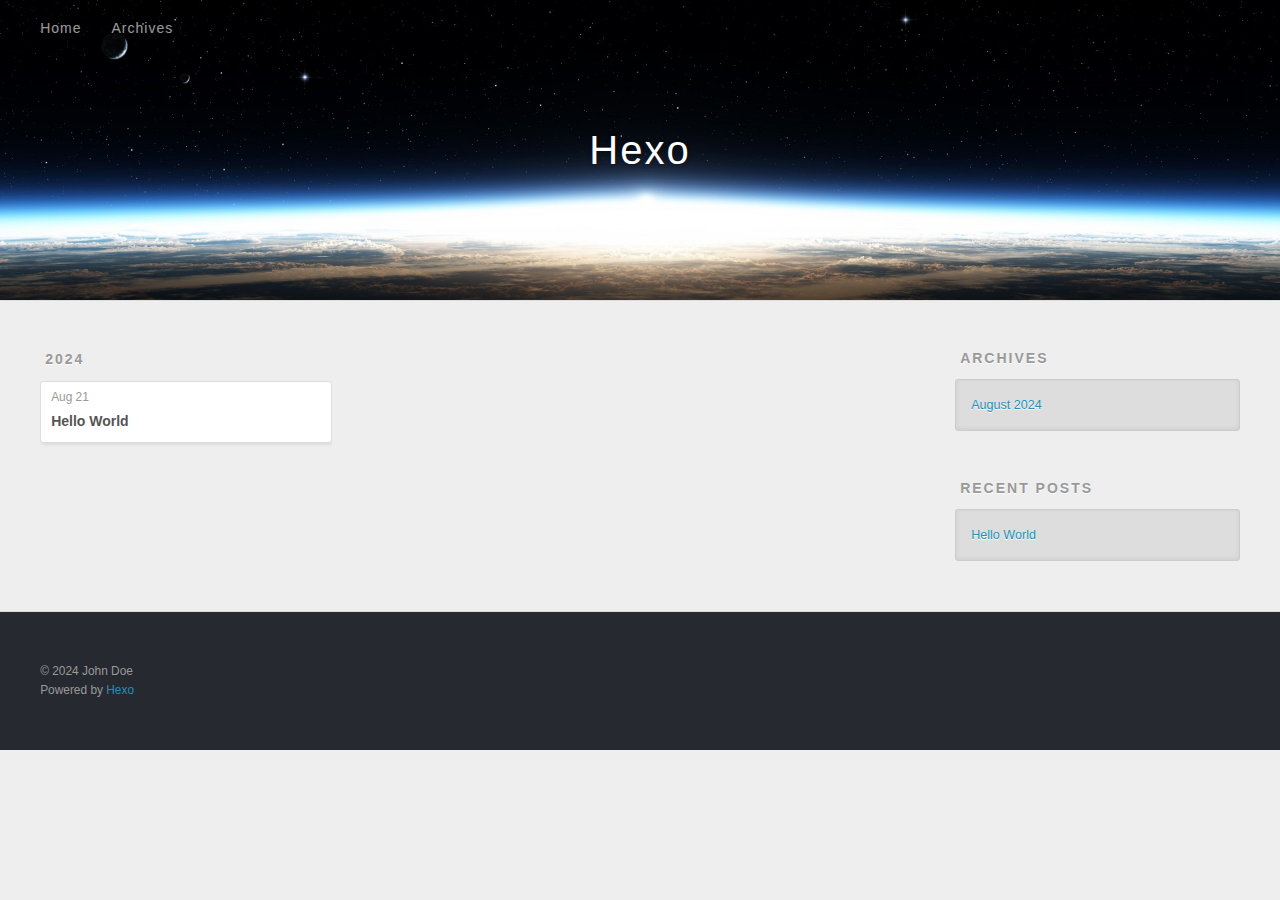
==== archives/index.html @ 14be19d2 "Site updated: 2024-08-21 21:22:57" ====
<!DOCTYPE html>
<html>
<head>
  <meta charset="utf-8">
  
  
  <title>Archives | Hexo</title>
  <meta name="viewport" content="width=device-width, initial-scale=1, shrink-to-fit=no">
  <meta property="og:type" content="website">
<meta property="og:title" content="Hexo">
<meta property="og:url" content="http://example.com/archives/index.html">
<meta property="og:site_name" content="Hexo">
<meta property="og:locale" content="en_US">
<meta property="article:author" content="John Doe">
<meta name="twitter:card" content="summary">
  
    <link rel="alternate" href="/atom.xml" title="Hexo" type="application/atom+xml">
  
  
    <link rel="shortcut icon" href="/favicon.png">
  
  
  
<link rel="stylesheet" href="/css/style.css">

  
    
<link rel="stylesheet" href="/fancybox/jquery.fancybox.min.css">

  
  
<meta name="generator" content="Hexo 7.3.0"></head>

<body>
  <div id="container">
    <div id="wrap">
      <header id="header">
  <div id="banner"></div>
  <div id="header-outer" class="outer">
    <div id="header-title" class="inner">
      <h1 id="logo-wrap">
        <a href="/" id="logo">Hexo</a>
      </h1>
      
    </div>
    <div id="header-inner" class="inner">
      <nav id="main-nav">
        <a id="main-nav-toggle" class="nav-icon"><span class="fa fa-bars"></span></a>
        
          <a class="main-nav-link" href="/">Home</a>
        
          <a class="main-nav-link" href="/archives">Archives</a>
        
      </nav>
      <nav id="sub-nav">
        
        
          <a class="nav-icon" href="/atom.xml" title="RSS Feed"><span class="fa fa-rss"></span></a>
        
        <a class="nav-icon nav-search-btn" title="Search"><span class="fa fa-search"></span></a>
      </nav>
      <div id="search-form-wrap">
        <form action="//google.com/search" method="get" accept-charset="UTF-8" class="search-form"><input type="search" name="q" class="search-form-input" placeholder="Search"><button type="submit" class="search-form-submit">&#xF002;</button><input type="hidden" name="sitesearch" value="http://example.com"></form>
      </div>
    </div>
  </div>
</header>

      <div class="outer">
        <section id="main">
  
  
    
    
      
      
      <section class="archives-wrap">
        <div class="archive-year-wrap">
          <a href="/archives/2024" class="archive-year">2024</a>
        </div>
        <div class="archives">
    
    <article class="archive-article archive-type-post">
  <div class="archive-article-inner">
    <header class="archive-article-header">
      <a href="/2024/08/21/hello-world/" class="archive-article-date">
  <time class="dt-published" datetime="2024-08-21T10:45:31.992Z" itemprop="datePublished">Aug 21</time>
</a>
      
  
    <h1 itemprop="name">
      <a class="archive-article-title" href="/2024/08/21/hello-world/">Hello World</a>
    </h1>
  

    </header>
  </div>
</article>
  
  
    </div></section>
  


</section>
        
          <aside id="sidebar">
  
    

  
    

  
    
  
    
  <div class="widget-wrap">
    <h3 class="widget-title">Archives</h3>
    <div class="widget">
      <ul class="archive-list"><li class="archive-list-item"><a class="archive-list-link" href="/archives/2024/08/">August 2024</a></li></ul>
    </div>
  </div>


  
    
  <div class="widget-wrap">
    <h3 class="widget-title">Recent Posts</h3>
    <div class="widget">
      <ul>
        
          <li>
            <a href="/2024/08/21/hello-world/">Hello World</a>
          </li>
        
      </ul>
    </div>
  </div>

  
</aside>
        
      </div>
      <footer id="footer">
  
  <div class="outer">
    <div id="footer-info" class="inner">
      
      &copy; 2024 John Doe<br>
      Powered by <a href="https://hexo.io/" target="_blank">Hexo</a>
    </div>
  </div>
</footer>

    </div>
    <nav id="mobile-nav">
  
    <a href="/" class="mobile-nav-link">Home</a>
  
    <a href="/archives" class="mobile-nav-link">Archives</a>
  
</nav>
    


<script src="/js/jquery-3.6.4.min.js"></script>



  
<script src="/fancybox/jquery.fancybox.min.js"></script>




<script src="/js/script.js"></script>





  </div>
</body>
</html>
---- css/style.css ----
body {
  width: 100%;
}
body:before,
body:after {
  content: "";
  display: table;
}
body:after {
  clear: both;
}
html,
body,
div,
span,
applet,
object,
iframe,
h1,
h2,
h3,
h4,
h5,
h6,
p,
blockquote,
pre,
a,
abbr,
acronym,
address,
big,
cite,
code,
del,
dfn,
em,
img,
ins,
kbd,
q,
s,
samp,
small,
strike,
strong,
sub,
sup,
tt,
var,
dl,
dt,
dd,
ol,
ul,
li,
fieldset,
form,
label,
legend,
table,
caption,
tbody,
tfoot,
thead,
tr,
th,
td {
  margin: 0;
  padding: 0;
  border: 0;
  outline: 0;
  font-weight: inherit;
  font-style: inherit;
  font-family: inherit;
  font-size: 100%;
  vertical-align: baseline;
}
body {
  line-height: 1;
  color: #000;
  background: #fff;
}
ol,
ul {
  list-style: none;
}
table {
  border-collapse: separate;
  border-spacing: 0;
  vertical-align: middle;
}
caption,
th,
td {
  text-align: left;
  font-weight: normal;
  vertical-align: middle;
}
a img {
  border: none;
}
input,
button {
  margin: 0;
  padding: 0;
}
input::-moz-focus-inner,
button::-moz-focus-inner {
  border: 0;
  padding: 0;
}
html,
body,
#container {
  height: 100%;
}
body {
  background: #eee;
  font: 14px -apple-system, BlinkMacSystemFont, "Segoe UI", "Roboto", "Oxygen", "Ubuntu", "Cantarell", "Fira Sans", "Droid Sans", "Helvetica Neue", sans-serif;
  -webkit-text-size-adjust: 100%;
}
.outer {
  max-width: 1220px;
  margin: 0 auto;
  padding: 0 20px;
}
.outer:before,
.outer:after {
  content: "";
  display: table;
}
.outer:after {
  clear: both;
}
.inner {
  display: inline;
  float: left;
  width: 98.33333333333333%;
  margin: 0 0.833333333333333%;
}
.left,
.alignleft {
  float: left;
}
.right,
.alignright {
  float: right;
}
.clear {
  clear: both;
}
#container {
  position: relative;
}
.mobile-nav-on {
  overflow: hidden;
}
#wrap {
  height: 100%;
  width: 100%;
  position: absolute;
  top: 0;
  left: 0;
  -webkit-transition: 0.2s ease-out;
  -moz-transition: 0.2s ease-out;
  -ms-transition: 0.2s ease-out;
  transition: 0.2s ease-out;
  z-index: 1;
  background: #eee;
}
.mobile-nav-on #wrap {
  left: 280px;
}
@media screen and (min-width: 768px) {
  #main {
    display: inline;
    float: left;
    width: 73.33333333333333%;
    margin: 0 0.833333333333333%;
  }
}
.article-date,
.article-category-link,
.archive-year,
.widget-title {
  text-decoration: none;
  text-transform: uppercase;
  letter-spacing: 2px;
  color: #999;
  margin-bottom: 1em;
  margin-left: 5px;
  line-height: 1em;
  text-shadow: 0 1px #fff;
  font-weight: bold;
}
.article-inner,
.archive-article-inner {
  background: #fff;
  -webkit-box-shadow: 1px 2px 3px #ddd;
  box-shadow: 1px 2px 3px #ddd;
  border: 1px solid #ddd;
  border-radius: 3px;
}
.article-entry h1,
.widget h1 {
  font-size: 2em;
}
.article-entry h2,
.widget h2 {
  font-size: 1.5em;
}
.article-entry h3,
.widget h3 {
  font-size: 1.3em;
}
.article-entry h4,
.widget h4 {
  font-size: 1.2em;
}
.article-entry h5,
.widget h5 {
  font-size: 1em;
}
.article-entry h6,
.widget h6 {
  font-size: 1em;
  color: #999;
}
.article-entry hr,
.widget hr {
  border: 1px dashed #ddd;
}
.article-entry strong,
.widget strong {
  font-weight: bold;
}
.article-entry em,
.widget em,
.article-entry cite,
.widget cite {
  font-style: italic;
}
.article-entry sup,
.widget sup,
.article-entry sub,
.widget sub {
  font-size: 0.75em;
  line-height: 0;
  position: relative;
  vertical-align: baseline;
}
.article-entry sup,
.widget sup {
  top: -0.5em;
}
.article-entry sub,
.widget sub {
  bottom: -0.2em;
}
.article-entry small,
.widget small {
  font-size: 0.85em;
}
.article-entry acronym,
.widget acronym,
.article-entry abbr,
.widget abbr {
  border-bottom: 1px dotted;
}
.article-entry ul,
.widget ul,
.article-entry ol,
.widget ol,
.article-entry dl,
.widget dl {
  margin: 0 20px;
  line-height: 1.6em;
}
.article-entry ul ul,
.widget ul ul,
.article-entry ol ul,
.widget ol ul,
.article-entry ul ol,
.widget ul ol,
.article-entry ol ol,
.widget ol ol {
  margin-top: 0;
  margin-bottom: 0;
}
.article-entry ul,
.widget ul {
  list-style: disc;
}
.article-entry ol,
.widget ol {
  list-style: decimal;
}
.article-entry dt,
.widget dt {
  font-weight: bold;
}
#header {
  height: 300px;
  position: relative;
  border-bottom: 1px solid #ddd;
}
#header:before,
#header:after {
  content: "";
  position: absolute;
  left: 0;
  right: 0;
  height: 40px;
}
#header:before {
  top: 0;
  background: -webkit-linear-gradient(rgba(0,0,0,0.2), transparent);
  background: -moz-linear-gradient(rgba(0,0,0,0.2), transparent);
  background: -ms-linear-gradient(rgba(0,0,0,0.2), transparent);
  background: linear-gradient(rgba(0,0,0,0.2), transparent);
}
#header:after {
  bottom: 0;
  background: -webkit-linear-gradient(transparent, rgba(0,0,0,0.2));
  background: -moz-linear-gradient(transparent, rgba(0,0,0,0.2));
  background: -ms-linear-gradient(transparent, rgba(0,0,0,0.2));
  background: linear-gradient(transparent, rgba(0,0,0,0.2));
}
#header-outer {
  height: 100%;
  position: relative;
}
#header-inner {
  position: relative;
  overflow: hidden;
}
#banner {
  position: absolute;
  top: 0;
  left: 0;
  width: 100%;
  height: 100%;
  background: url("images/banner.jpg") center #000;
  background-size: cover;
  z-index: -1;
}
#header-title {
  text-align: center;
  height: 40px;
  position: absolute;
  top: 50%;
  left: 0;
  margin-top: -20px;
}
#logo,
#subtitle {
  text-decoration: none;
  color: #fff;
  font-weight: 300;
  text-shadow: 0 1px 4px rgba(0,0,0,0.3);
}
#logo {
  font-size: 40px;
  line-height: 40px;
  letter-spacing: 2px;
}
#subtitle {
  font-size: 16px;
  line-height: 16px;
  letter-spacing: 1px;
}
#subtitle-wrap {
  margin-top: 16px;
}
#main-nav {
  float: left;
  margin-left: -15px;
}
.nav-icon,
.main-nav-link {
  float: left;
  color: #fff;
  opacity: 0.6;
  text-decoration: none;
  text-shadow: 0 1px rgba(0,0,0,0.2);
  -webkit-transition: opacity 0.2s;
  -moz-transition: opacity 0.2s;
  -ms-transition: opacity 0.2s;
  transition: opacity 0.2s;
  display: block;
  padding: 20px 15px;
}
.nav-icon:hover,
.main-nav-link:hover {
  opacity: 1;
}
.nav-icon {
  text-align: center;
  font-size: 14px;
  width: 14px;
  height: 14px;
  padding: 20px 15px;
  position: relative;
  cursor: pointer;
}
.main-nav-link {
  font-weight: 300;
  letter-spacing: 1px;
}
@media screen and (max-width: 479px) {
  .main-nav-link {
    display: none;
  }
}
#main-nav-toggle {
  display: none;
}
@media screen and (max-width: 479px) {
  #main-nav-toggle {
    display: block;
  }
}
#sub-nav {
  float: right;
  margin-right: -15px;
}
#search-form-wrap {
  position: absolute;
  top: 15px;
  width: 150px;
  height: 30px;
  right: -150px;
  opacity: 0;
  -webkit-transition: 0.2s ease-out;
  -moz-transition: 0.2s ease-out;
  -ms-transition: 0.2s ease-out;
  transition: 0.2s ease-out;
}
#search-form-wrap.on {
  opacity: 1;
  right: 0;
}
@media screen and (max-width: 479px) {
  #search-form-wrap {
    width: 100%;
    right: -100%;
  }
}
.search-form {
  position: absolute;
  top: 0;
  left: 0;
  right: 0;
  background: #fff;
  padding: 5px 15px;
  border-radius: 15px;
  -webkit-box-shadow: 0 0 10px rgba(0,0,0,0.3);
  box-shadow: 0 0 10px rgba(0,0,0,0.3);
}
.search-form-input {
  border: none;
  background: none;
  color: #555;
  width: 100%;
  font: 13px -apple-system, BlinkMacSystemFont, "Segoe UI", "Roboto", "Oxygen", "Ubuntu", "Cantarell", "Fira Sans", "Droid Sans", "Helvetica Neue", sans-serif;
  outline: none;
}
.search-form-input::-webkit-search-results-decoration,
.search-form-input::-webkit-search-cancel-button {
  -webkit-appearance: none;
}
.search-form-submit {
  position: absolute;
  top: 50%;
  right: 10px;
  margin-top: -7px;
  font: 13px ForkAwesome;
  border: none;
  background: none;
  color: #bbb;
  cursor: pointer;
}
.search-form-submit:hover,
.search-form-submit:focus {
  color: #777;
}
.article {
  margin: 50px 0;
}
.article-inner {
  overflow: hidden;
}
.article-meta:before,
.article-meta:after {
  content: "";
  display: table;
}
.article-meta:after {
  clear: both;
}
.article-date {
  float: left;
}
.article-category {
  float: left;
  line-height: 1em;
  color: #ccc;
  text-shadow: 0 1px #fff;
  margin-left: 8px;
}
.article-category:before {
  content: "\2022";
}
.article-category-link {
  margin: 0 12px 1em;
}
.article-header {
  padding: 20px 20px 0;
}
.article-title {
  text-decoration: none;
  font-size: 2em;
  font-weight: bold;
  color: #555;
  line-height: 1.1em;
  -webkit-transition: color 0.2s;
  -moz-transition: color 0.2s;
  -ms-transition: color 0.2s;
  transition: color 0.2s;
}
a.article-title:hover {
  color: #258fb8;
}
.article-entry {
  color: #555;
  padding: 0 20px;
}
.article-entry:before,
.article-entry:after {
  content: "";
  display: table;
}
.article-entry:after {
  clear: both;
}
.article-entry p,
.article-entry table {
  line-height: 1.6em;
  margin: 1.6em 0;
}
.article-entry h1,
.article-entry h2,
.article-entry h3,
.article-entry h4,
.article-entry h5,
.article-entry h6 {
  font-weight: bold;
}
.article-entry h1,
.article-entry h2,
.article-entry h3,
.article-entry h4,
.article-entry h5,
.article-entry h6 {
  line-height: 1.1em;
  margin: 1.1em 0;
}
.article-entry a {
  color: #258fb8;
  text-decoration: none;
}
.article-entry a:hover {
  text-decoration: underline;
}
.article-entry ul,
.article-entry ol,
.article-entry dl {
  margin-top: 1.6em;
  margin-bottom: 1.6em;
}
.article-entry img,
.article-entry video {
  max-width: 100%;
  height: auto;
  display: block;
  margin: auto;
}
.article-entry iframe {
  border: none;
}
.article-entry table {
  width: 100%;
  border-collapse: collapse;
  border-spacing: 0;
}
.article-entry th {
  font-weight: bold;
  border-bottom: 3px solid #ddd;
  padding-bottom: 0.5em;
}
.article-entry td {
  border-bottom: 1px solid #ddd;
  padding: 10px 0;
}
.article-entry blockquote {
  font-family: Georgia, "Times New Roman", serif;
  margin: 1.6em 20px;
  text-align: center;
}
.article-entry blockquote footer {
  font-size: 14px;
  margin: 1.6em 0;
  font-family: -apple-system, BlinkMacSystemFont, "Segoe UI", "Roboto", "Oxygen", "Ubuntu", "Cantarell", "Fira Sans", "Droid Sans", "Helvetica Neue", sans-serif;
}
.article-entry blockquote footer cite:before {
  content: "—";
  padding: 0 0.5em;
}
.article-entry .pullquote {
  text-align: left;
  width: 45%;
  margin: 0;
}
.article-entry .pullquote.left {
  margin-left: 0.5em;
  margin-right: 1em;
}
.article-entry .pullquote.right {
  margin-right: 0.5em;
  margin-left: 1em;
}
.article-entry .caption {
  color: #999;
  display: block;
  font-size: 0.9em;
  margin-top: 0.5em;
  position: relative;
  text-align: center;
}
.article-entry .video-container {
  position: relative;
  padding-top: 56.25%;
  height: 0;
  overflow: hidden;
}
.article-entry .video-container iframe,
.article-entry .video-container object,
.article-entry .video-container embed {
  position: absolute;
  top: 0;
  left: 0;
  width: 100%;
  height: 100%;
  margin-top: 0;
}
.article-more-link a {
  display: inline-block;
  line-height: 1em;
  padding: 6px 15px;
  border-radius: 15px;
  background: #eee;
  color: #999;
  text-shadow: 0 1px #fff;
  text-decoration: none;
}
.article-more-link a:hover {
  background: #258fb8;
  color: #fff;
  text-decoration: none;
  text-shadow: 0 1px #1e7293;
}
.article-footer {
  font-size: 0.85em;
  line-height: 1.6em;
  border-top: 1px solid #ddd;
  padding-top: 1.6em;
  margin: 0 20px 20px;
}
.article-footer:before,
.article-footer:after {
  content: "";
  display: table;
}
.article-footer:after {
  clear: both;
}
.article-footer a {
  color: #999;
  text-decoration: none;
}
.article-footer a:hover {
  color: #555;
}
.article-tag-list-item {
  float: left;
  margin-right: 10px;
}
.article-tag-list-link:before {
  content: "#";
}
.article-comment-link {
  float: right;
}
.article-comment-link:before {
  padding-right: 8px;
}
.article-share-link {
  cursor: pointer;
  float: right;
  margin-left: 20px;
}
.article-share-link:before {
  padding-right: 6px;
}
#article-nav {
  position: relative;
}
#article-nav:before,
#article-nav:after {
  content: "";
  display: table;
}
#article-nav:after {
  clear: both;
}
@media screen and (min-width: 768px) {
  #article-nav {
    margin: 50px 0;
  }
  #article-nav:before {
    width: 8px;
    height: 8px;
    position: absolute;
    top: 50%;
    left: 50%;
    margin-top: -4px;
    margin-left: -4px;
    content: "";
    border-radius: 50%;
    background: #ddd;
    -webkit-box-shadow: 0 1px 2px #fff;
    box-shadow: 0 1px 2px #fff;
  }
}
.article-nav-link-wrap {
  text-decoration: none;
  text-shadow: 0 1px #fff;
  color: #999;
  -webkit-box-sizing: border-box;
  -moz-box-sizing: border-box;
  box-sizing: border-box;
  margin-top: 50px;
  text-align: center;
  display: block;
}
.article-nav-link-wrap:hover {
  color: #555;
}
@media screen and (min-width: 768px) {
  .article-nav-link-wrap {
    width: 50%;
    margin-top: 0;
  }
}
@media screen and (min-width: 768px) {
  #article-nav-newer {
    float: left;
    text-align: right;
    padding-right: 20px;
  }
}
@media screen and (min-width: 768px) {
  #article-nav-older {
    float: right;
    text-align: left;
    padding-left: 20px;
  }
}
.article-nav-caption {
  text-transform: uppercase;
  letter-spacing: 2px;
  color: #ddd;
  line-height: 1em;
  font-weight: bold;
}
#article-nav-newer .article-nav-caption {
  margin-right: -2px;
}
.article-nav-title {
  font-size: 0.85em;
  line-height: 1.6em;
  margin-top: 0.5em;
}
.article-share-box {
  position: absolute;
  display: none;
  background: #fff;
  -webkit-box-shadow: 1px 2px 10px rgba(0,0,0,0.2);
  box-shadow: 1px 2px 10px rgba(0,0,0,0.2);
  border-radius: 3px;
  margin-left: -145px;
  overflow: hidden;
  z-index: 1;
}
.article-share-box.on {
  display: block;
}
.article-share-input {
  width: 100%;
  background: none;
  -webkit-box-sizing: border-box;
  -moz-box-sizing: border-box;
  box-sizing: border-box;
  font: 14px -apple-system, BlinkMacSystemFont, "Segoe UI", "Roboto", "Oxygen", "Ubuntu", "Cantarell", "Fira Sans", "Droid Sans", "Helvetica Neue", sans-serif;
  padding: 0 15px;
  color: #555;
  outline: none;
  border: 1px solid #ddd;
  border-radius: 3px 3px 0 0;
  height: 36px;
  line-height: 36px;
}
.article-share-links {
  background: #eee;
}
.article-share-links:before,
.article-share-links:after {
  content: "";
  display: table;
}
.article-share-links:after {
  clear: both;
}
.article-share-twitter,
.article-share-facebook,
.article-share-pinterest,
.article-share-linkedin {
  width: 50px;
  height: 36px;
  display: block;
  float: left;
  position: relative;
  color: #999;
  text-shadow: 0 1px #fff;
}
.article-share-twitter:before,
.article-share-facebook:before,
.article-share-pinterest:before,
.article-share-linkedin:before {
  font-size: 20px;
  width: 20px;
  height: 20px;
  position: absolute;
  top: 50%;
  left: 50%;
  margin-top: -10px;
  margin-left: -10px;
  text-align: center;
}
.article-share-twitter:hover,
.article-share-facebook:hover,
.article-share-pinterest:hover,
.article-share-linkedin:hover {
  color: #fff;
}
.article-share-twitter:hover {
  background: #00aced;
  text-shadow: 0 1px #008abe;
}
.article-share-facebook:hover {
  background: #3b5998;
  text-shadow: 0 1px #2f477a;
}
.article-share-pinterest:hover {
  background: #cb2027;
  text-shadow: 0 1px #a21a1f;
}
.article-share-linkedin:hover {
  background: #0077b5;
  text-shadow: 0 1px #005f91;
}
.article-gallery {
  background: #000;
  position: relative;
}
.article-gallery-photos {
  position: relative;
  overflow: hidden;
}
.article-gallery-img {
  display: none;
  max-width: 100%;
}
.article-gallery-img:first-child {
  display: block;
}
.article-gallery-img.loaded {
  position: absolute;
  display: block;
}
.article-gallery-img img {
  display: block;
  max-width: 100%;
  margin: 0 auto;
}
#comments {
  background: #fff;
  -webkit-box-shadow: 1px 2px 3px #ddd;
  box-shadow: 1px 2px 3px #ddd;
  padding: 20px;
  border: 1px solid #ddd;
  border-radius: 3px;
  margin: 50px 0;
}
#comments a {
  color: #258fb8;
}
.archives-wrap {
  margin: 50px 0;
}
.archives:before,
.archives:after {
  content: "";
  display: table;
}
.archives:after {
  clear: both;
}
.archive-year-wrap {
  margin-bottom: 1em;
}
.archives {
  -webkit-column-gap: 10px;
  -moz-column-gap: 10px;
  column-gap: 10px;
}
@media screen and (min-width: 480px) and (max-width: 767px) {
  .archives {
    -webkit-column-count: 2;
    -moz-column-count: 2;
    column-count: 2;
  }
}
@media screen and (min-width: 768px) {
  .archives {
    -webkit-column-count: 3;
    -moz-column-count: 3;
    column-count: 3;
  }
}
.archive-article {
  -webkit-column-break-inside: avoid;
  page-break-inside: avoid;
  overflow: hidden;
  break-inside: avoid-column;
}
.archive-article-inner {
  padding: 10px;
  margin-bottom: 15px;
}
.archive-article-title {
  text-decoration: none;
  font-weight: bold;
  color: #555;
  -webkit-transition: color 0.2s;
  -moz-transition: color 0.2s;
  -ms-transition: color 0.2s;
  transition: color 0.2s;
  line-height: 1.6em;
}
.archive-article-title:hover {
  color: #258fb8;
}
.archive-article-footer {
  margin-top: 1em;
}
.archive-article-date {
  color: #999;
  text-decoration: none;
  font-size: 0.85em;
  line-height: 1em;
  margin-bottom: 0.5em;
  display: block;
}
#page-nav {
  margin: 50px auto;
  background: #fff;
  -webkit-box-shadow: 1px 2px 3px #ddd;
  box-shadow: 1px 2px 3px #ddd;
  border: 1px solid #ddd;
  border-radius: 3px;
  text-align: center;
  color: #999;
  overflow: hidden;
}
#page-nav:before,
#page-nav:after {
  content: "";
  display: table;
}
#page-nav:after {
  clear: both;
}
#page-nav a,
#page-nav span {
  padding: 10px 20px;
  line-height: 1;
  height: 2ex;
}
#page-nav a {
  color: #999;
  text-decoration: none;
}
#page-nav a:hover {
  background: #999;
  color: #fff;
}
#page-nav .prev {
  float: left;
}
#page-nav .next {
  float: right;
}
#page-nav .page-number {
  display: inline-block;
}
@media screen and (max-width: 479px) {
  #page-nav .page-number {
    display: none;
  }
}
#page-nav .current {
  color: #555;
  font-weight: bold;
}
#page-nav .space {
  color: #ddd;
}
#footer {
  background: #262a30;
  padding: 50px 0;
  border-top: 1px solid #ddd;
  color: #999;
}
#footer a {
  color: #258fb8;
  text-decoration: none;
}
#footer a:hover {
  text-decoration: underline;
}
#footer-info {
  line-height: 1.6em;
  font-size: 0.85em;
}
.article-entry pre,
.article-entry .highlight {
  background: #2d2d2d;
  margin: 0 -20px;
  padding: 15px 20px;
  border-style: solid;
  border-color: #ddd;
  border-width: 1px 0;
  overflow: auto;
  color: #ccc;
  line-height: 22.400000000000002px;
}
.article-entry .highlight .gutter pre,
.article-entry .gist .gist-file .gist-data .line-numbers {
  color: #666;
  font-size: 0.85em;
}
.article-entry pre,
.article-entry code {
  font-family: "Source Code Pro", Consolas, Monaco, Menlo, Consolas, monospace;
}
.article-entry code {
  background: #eee;
  text-shadow: 0 1px #fff;
  padding: 0 0.3em;
}
.article-entry pre code {
  background: none;
  text-shadow: none;
  padding: 0;
}
.article-entry .highlight pre {
  border: none;
  margin: 0;
  padding: 0;
}
.article-entry .highlight table {
  margin: 0;
  width: auto;
}
.article-entry .highlight td {
  border: none;
  padding: 0;
}
.article-entry .highlight figcaption {
  font-size: 0.85em;
  color: #999;
  line-height: 1em;
  margin-bottom: 1em;
}
.article-entry .highlight figcaption:before,
.article-entry .highlight figcaption:after {
  content: "";
  display: table;
}
.article-entry .highlight figcaption:after {
  clear: both;
}
.article-entry .highlight figcaption a {
  float: right;
}
.article-entry .highlight .gutter {
  -moz-user-select: none;
  -ms-user-select: none;
  -webkit-user-select: none;
  -webkit-user-select: none;
  -moz-user-select: none;
  -ms-user-select: none;
  user-select: none;
}
.article-entry .highlight .gutter pre {
  text-align: right;
  padding-right: 20px;
}
.article-entry .highlight .line {
  height: 22.400000000000002px;
}
.article-entry .highlight .line.marked {
  background: #515151;
}
.article-entry .gist {
  margin: 0 -20px;
  border-style: solid;
  border-color: #ddd;
  border-width: 1px 0;
  background: #2d2d2d;
  padding: 15px 20px 15px 0;
}
.article-entry .gist .gist-file {
  border: none;
  font-family: "Source Code Pro", Consolas, Monaco, Menlo, Consolas, monospace;
  margin: 0;
}
.article-entry .gist .gist-file .gist-data {
  background: none;
  border: none;
}
.article-entry .gist .gist-file .gist-data .line-numbers {
  background: none;
  border: none;
  padding: 0 20px 0 0;
}
.article-entry .gist .gist-file .gist-data .line-data {
  padding: 0 !important;
}
.article-entry .gist .gist-file .highlight {
  margin: 0;
  padding: 0;
  border: none;
}
.article-entry .gist .gist-file .gist-meta {
  background: #2d2d2d;
  color: #999;
  font: 0.85em -apple-system, BlinkMacSystemFont, "Segoe UI", "Roboto", "Oxygen", "Ubuntu", "Cantarell", "Fira Sans", "Droid Sans", "Helvetica Neue", sans-serif;
  text-shadow: 0 0;
  padding: 0;
  margin-top: 1em;
  margin-left: 20px;
}
.article-entry .gist .gist-file .gist-meta a {
  color: #258fb8;
  font-weight: normal;
}
.article-entry .gist .gist-file .gist-meta a:hover {
  text-decoration: underline;
}
pre .comment,
pre .title {
  color: #999;
}
pre .variable,
pre .attribute,
pre .tag,
pre .regexp,
pre .ruby .constant,
pre .xml .tag .title,
pre .xml .pi,
pre .xml .doctype,
pre .html .doctype,
pre .css .id,
pre .css .class,
pre .css .pseudo {
  color: #f2777a;
}
pre .number,
pre .preprocessor,
pre .built_in,
pre .literal,
pre .params,
pre .constant {
  color: #f99157;
}
pre .class,
pre .ruby .class .title,
pre .css .rules .attribute {
  color: #9c9;
}
pre .string,
pre .value,
pre .inheritance,
pre .header,
pre .ruby .symbol,
pre .xml .cdata {
  color: #9c9;
}
pre .css .hexcolor {
  color: #6cc;
}
pre .function,
pre .python .decorator,
pre .python .title,
pre .ruby .function .title,
pre .ruby .title .keyword,
pre .perl .sub,
pre .javascript .title,
pre .coffeescript .title {
  color: #69c;
}
pre .keyword,
pre .javascript .function {
  color: #c9c;
}
@media screen and (max-width: 479px) {
  #mobile-nav {
    position: absolute;
    top: 0;
    left: 0;
    width: 280px;
    height: 100%;
    background: #191919;
    border-right: 1px solid #fff;
  }
}
@media screen and (max-width: 479px) {
  .mobile-nav-link {
    display: block;
    color: #999;
    text-decoration: none;
    padding: 15px 20px;
    font-weight: bold;
  }
  .mobile-nav-link:hover {
    color: #fff;
  }
}
@media screen and (min-width: 768px) {
  #sidebar {
    display: inline;
    float: left;
    width: 23.333333333333332%;
    margin: 0 0.833333333333333%;
  }
}
.widget-wrap {
  margin: 50px 0;
}
.widget {
  color: #777;
  text-shadow: 0 1px #fff;
  background: #ddd;
  -webkit-box-shadow: 0 -1px 4px #ccc inset;
  box-shadow: 0 -1px 4px #ccc inset;
  border: 1px solid #ccc;
  padding: 15px;
  border-radius: 3px;
}
.widget a {
  color: #258fb8;
  text-decoration: none;
}
.widget a:hover {
  text-decoration: underline;
}
.widget ul ul,
.widget ol ul,
.widget dl ul,
.widget ul ol,
.widget ol ol,
.widget dl ol,
.widget ul dl,
.widget ol dl,
.widget dl dl {
  margin-left: 15px;
  list-style: disc;
}
.widget {
  line-height: 1.6em;
  word-wrap: break-word;
  font-size: 0.9em;
}
.widget ul,
.widget ol {
  list-style: none;
  margin: 0;
}
.widget ul ul,
.widget ol ul,
.widget ul ol,
.widget ol ol {
  margin: 0 20px;
}
.widget ul ul,
.widget ol ul {
  list-style: disc;
}
.widget ul ol,
.widget ol ol {
  list-style: decimal;
}
.category-list-count,
.tag-list-count,
.archive-list-count {
  padding-left: 5px;
  color: #999;
  font-size: 0.85em;
}
.category-list-count:before,
.tag-list-count:before,
.archive-list-count:before {
  content: "(";
}
.category-list-count:after,
.tag-list-count:after,
.archive-list-count:after {
  content: ")";
}
.tagcloud a {
  margin-right: 5px;
  display: inline-block;
}
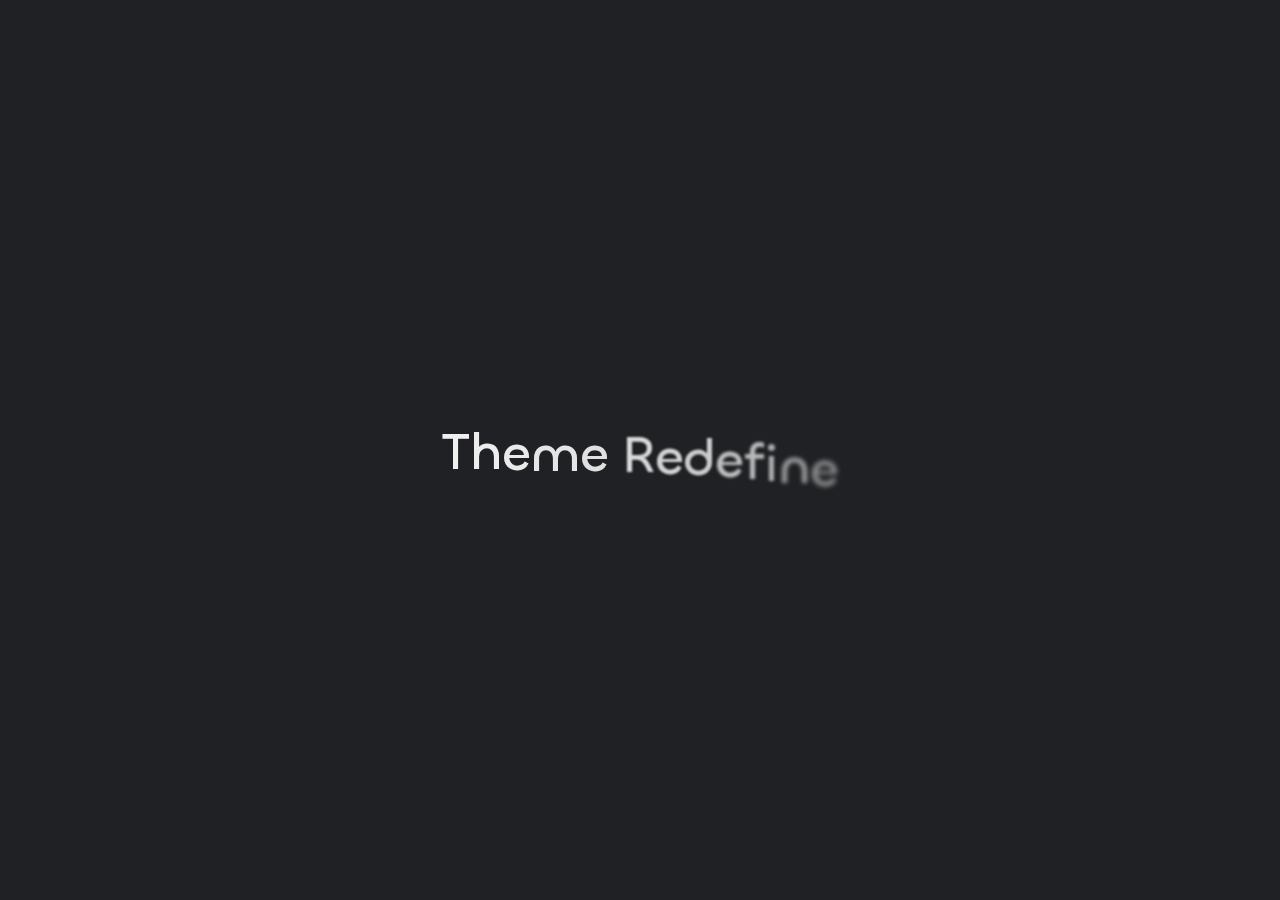
==== commit 14c03254: "Site updated: 2024-08-23 18:10:31" ====
--- a/archives/index.html
+++ b/archives/index.html
@@ -1,185 +1,652 @@
 <!DOCTYPE html>
-<html>
+<html lang="en">
 <head>
-  <meta charset="utf-8">
+    <meta charset="utf-8">
+    <meta name="viewport" content="width=device-width, initial-scale=1">
+    <meta name="keywords" content="Hexo Theme Redefine">
+    
+    <meta name="author" content="The Redefine Team">
+    <!-- preconnect -->
+    <link rel="preconnect" href="https://fonts.googleapis.com">
+    <link rel="preconnect" href="https://fonts.gstatic.com" crossorigin>
+
+    
+    <!--- Seo Part-->
+    
+    <link rel="canonical" href="http://Esayanubn.github.io/archives/"/>
+    <meta name="robots" content="index,follow">
+    <meta name="googlebot" content="index,follow">
+    <meta name="revisit-after" content="1 days">
+    
+        <meta name="description" content="El CV, Portfolio y Algo más de Kefan Xu">
+<meta property="og:type" content="website">
+<meta property="og:title" content="Vanadess&#39;s Page">
+<meta property="og:url" content="http://esayanubn.github.io/archives/index.html">
+<meta property="og:site_name" content="Vanadess&#39;s Page">
+<meta property="og:description" content="El CV, Portfolio y Algo más de Kefan Xu">
+<meta property="og:locale" content="en_US">
+<meta property="article:author" content="Kefan Xu">
+<meta name="twitter:card" content="summary">
+    
+    
+    <!--- Icon Part-->
+    <link rel="icon" type="image/png" href="/images/redefine-favicon.svg" sizes="192x192">
+    <link rel="apple-touch-icon" sizes="180x180" href="/images/redefine-favicon.svg">
+    <meta name="theme-color" content="#A31F34">
+    <link rel="shortcut icon" href="/images/redefine-favicon.svg">
+    <!--- Page Info-->
+    
+    <title>
+        
+            Archive -
+        
+        Theme Redefine
+    </title>
+
+    
+<link rel="stylesheet" href="/fonts/Chillax/chillax.css">
+
+
+    <!--- Inject Part-->
+    
+
+    
+<link rel="stylesheet" href="/css/style.css">
+
+
+    
+        
+<link rel="stylesheet" href="/assets/build/styles.css">
+
+    
+
+    
+<link rel="stylesheet" href="/fonts/GeistMono/geist-mono.css">
+
+    
+<link rel="stylesheet" href="/fonts/Geist/geist.css">
+
+    <!--- Font Part-->
+    
+    
+    
+    
+
+    
+        
+<script src="/js/libs/anime.min.js"></script>
+
+    
+
+    <script id="hexo-configurations">
+    window.config = {"hostname":"esayanubn.github.io","root":"/","language":"en"};
+    window.theme = {"articles":{"style":{"font_size":"16px","line_height":1.5,"image_border_radius":"14px","image_alignment":"center","image_caption":false,"link_icon":true,"title_alignment":"left","headings_top_spacing":{"h1":"3.2rem","h2":"2.4rem","h3":"1.9rem","h4":"1.6rem","h5":"1.4rem","h6":"1.3rem"}},"word_count":{"enable":true,"count":true,"min2read":true},"author_label":{"enable":true,"auto":false,"list":[]},"code_block":{"copy":true,"style":"mac","font":{"enable":false,"family":null,"url":null}},"toc":{"enable":true,"max_depth":3,"number":false,"expand":true,"init_open":true},"copyright":{"enable":true,"default":"cc_by_nc_sa"},"lazyload":true,"recommendation":{"enable":false,"title":"推荐阅读","limit":3,"mobile_limit":2,"placeholder":"/images/wallhaven-wqery6-light.webp","skip_dirs":[]}},"colors":{"primary":"#A31F34","secondary":null,"default_mode":"light"},"global":{"fonts":{"chinese":{"enable":false,"family":null,"url":null},"english":{"enable":false,"family":null,"url":null}},"content_max_width":"1000px","sidebar_width":"210px","hover":{"shadow":true,"scale":false},"scroll_progress":{"bar":false,"percentage":true},"website_counter":{"url":"https://cn.vercount.one/js","enable":true,"site_pv":true,"site_uv":true,"post_pv":true},"single_page":true,"preloader":true,"open_graph":true,"google_analytics":{"enable":false,"id":null}},"home_banner":{"enable":true,"style":"fixed","image":{"light":"/images/wallhaven-wqery6-light.webp","dark":"/images/wallhaven-wqery6-dark.webp"},"title":"Theme Redefine","subtitle":{"text":[],"hitokoto":{"enable":false,"api":"https://v1.hitokoto.cn"},"typing_speed":100,"backing_speed":80,"starting_delay":500,"backing_delay":1500,"loop":true,"smart_backspace":true},"text_color":{"light":"#fff","dark":"#d1d1b6"},"text_style":{"title_size":"2.8rem","subtitle_size":"1.5rem","line_height":1.2},"custom_font":{"enable":false,"family":null,"url":null},"social_links":{"enable":false,"style":"default","links":{"github":null,"instagram":null,"zhihu":null,"twitter":null,"email":null},"qrs":{"weixin":null}}},"plugins":{"feed":{"enable":false},"aplayer":{"enable":false,"type":"fixed","audios":[{"name":null,"artist":null,"url":null,"cover":null,"lrc":null}]},"mermaid":{"enable":false,"version":"9.3.0"}},"version":"2.6.4","navbar":{"auto_hide":false,"color":{"left":"#f78736","right":"#367df7","transparency":35},"width":{"home":"1200px","pages":"1000px"},"links":{"Home":{"path":"/","icon":"fa-regular fa-house"}},"search":{"enable":false,"preload":true}},"page_templates":{"friends_column":2,"tags_style":"blur"},"home":{"sidebar":{"enable":true,"position":"left","first_item":"menu","announcement":null,"show_on_mobile":true,"links":null},"article_date_format":"auto","categories":{"enable":true,"limit":3},"tags":{"enable":true,"limit":3}},"footerStart":"2022/8/17 11:45:14"};
+    window.lang_ago = {"second":"%s seconds ago","minute":"%s minutes ago","hour":"%s hours ago","day":"%s days ago","week":"%s weeks ago","month":"%s months ago","year":"%s years ago"};
+    window.data = {"masonry":false};
+  </script>
+    
+    <!--- Fontawesome Part-->
+    
+<link rel="stylesheet" href="/fontawesome/fontawesome.min.css">
+
+    
+<link rel="stylesheet" href="/fontawesome/brands.min.css">
+
+    
+<link rel="stylesheet" href="/fontawesome/solid.min.css">
+
+    
+<link rel="stylesheet" href="/fontawesome/regular.min.css">
+
+    
+    
+    
+    
+<meta name="generator" content="Hexo 7.3.0"></head>
+
+
+<body>
+<div class="progress-bar-container">
+    
+
+    
+        <span class="pjax-progress-bar"></span>
+<!--        <span class="swup-progress-icon">-->
+<!--            <i class="fa-solid fa-circle-notch fa-spin"></i>-->
+<!--        </span>-->
+    
+</div>
+
+
+
+    <style>
+    :root {
+        --preloader-background-color: #fff;
+        --preloader-text-color: #000;
+    }
+
+    @media (prefers-color-scheme: dark) {
+        :root {
+            --preloader-background-color: #202124;
+            --preloader-text-color: #fff;
+        }
+    }
+
+    @media (prefers-color-scheme: light) {
+        :root {
+            --preloader-background-color: #fff;
+            --preloader-text-color: #000;
+        }
+    }
+
+    @media (max-width: 600px) {
+        .ml13 {
+            font-size: 2.6rem !important; /* Adjust this value as needed */
+        }
+    }
+
+    .preloader {
+        display: flex;
+        flex-direction: column;
+        gap: 1rem; /* Tailwind 'gap-4' is 1rem */
+        align-items: center;
+        justify-content: center;
+        position: fixed;
+        padding: 12px;
+        top: 0;
+        right: 0;
+        bottom: 0;
+        left: 0;
+        width: 100vw;
+        height: 100vh; /* 'h-screen' is 100% of the viewport height */
+        background-color: var(--preloader-background-color);
+        z-index: 1100; /* 'z-[1100]' sets the z-index */
+        transition: opacity 0.2s ease-in-out;
+    }
+
+    .ml13 {
+        font-size: 3.2rem;
+        /* text-transform: uppercase; */
+        color: var(--preloader-text-color);
+        letter-spacing: -1px;
+        font-weight: 500;
+        font-family: 'Chillax-Variable', sans-serif;
+        text-align: center;
+    }
+
+    .ml13 .word {
+        display: inline-flex;
+        flex-wrap: wrap;
+        white-space: nowrap;
+    }
+
+    .ml13 .letter {
+        display: inline-block;
+        line-height: 1em;
+    }
+</style>
+
+<div class="preloader">
+    <h2 class="ml13">
+        Theme Redefine
+    </h2>
+    <script>
+        var textWrapper = document.querySelector('.ml13');
+        // Split text into words
+        var words = textWrapper.textContent.trim().split(' ');
+
+        // Clear the existing content
+        textWrapper.innerHTML = '';
+
+        // Wrap each word and its letters in spans
+        words.forEach(function(word) {
+            var wordSpan = document.createElement('span');
+            wordSpan.classList.add('word');
+            wordSpan.innerHTML = word.replace(/\S/g, "<span class='letter'>$&</span>");
+            textWrapper.appendChild(wordSpan);
+            textWrapper.appendChild(document.createTextNode(' ')); // Add space between words
+        });
+
+        var animation = anime.timeline({loop: true})
+            .add({
+                targets: '.ml13 .letter',
+                translateY: [40,0],
+                translateZ: 0,
+                opacity: [0,1],
+                filter: ['blur(5px)', 'blur(0px)'], // Starting from blurred to unblurred
+                easing: "easeOutExpo",
+                duration: 1400,
+                delay: (el, i) => 300 + 30 * i,
+            }).add({
+                targets: '.ml13 .letter',
+                translateY: [0,-40],
+                opacity: [1,0],
+                filter: ['blur(0px)', 'blur(5px)'], // Ending from unblurred to blurred
+                easing: "easeInExpo",
+                duration: 1200,
+                delay: (el, i) => 100 + 30 * i,
+                complete: function() {
+                    hidePreloader(); // Call hidePreloader after the animation completes
+                }
+            });
+
+        let themeStatus = JSON.parse(localStorage.getItem('REDEFINE-THEME-STATUS'))?.isDark;
+
+        // If the theme status is not found in local storage, check the preferred color scheme
+        if (themeStatus === undefined || themeStatus === null) {
+            if (window.matchMedia && window.matchMedia('(prefers-color-scheme: dark)').matches) {
+                themeStatus = 'dark';
+            } else {
+                themeStatus = 'light';
+            }
+        }
+
+        // Now you can use the themeStatus variable in your code
+        if (themeStatus) {
+            document.documentElement.style.setProperty('--preloader-background-color', '#202124');
+            document.documentElement.style.setProperty('--preloader-text-color', '#fff');
+        } else {
+            document.documentElement.style.setProperty('--preloader-background-color', '#fff');
+            document.documentElement.style.setProperty('--preloader-text-color', '#000');
+        }
+
+        window.addEventListener('load', function () {
+            setTimeout(hidePreloader, 5000); // Call hidePreloader after 5000 milliseconds if not already called by animation
+        });
+
+        function hidePreloader() {
+            var preloader = document.querySelector('.preloader');
+            preloader.style.opacity = '0';
+            setTimeout(function () {
+                preloader.style.display = 'none';
+            }, 200);
+        }
+    </script>
+</div>
+
+<main class="page-container" id="swup">
+
+    
+
+    <div class="main-content-container">
+
+
+        <div class="main-content-header">
+            <header class="navbar-container px-6 md:px-12">
+
+    <div class="navbar-content ">
+        <div class="left">
+            
+            <a class="logo-title" href="/">
+                
+                Theme Redefine
+                
+            </a>
+        </div>
+
+        <div class="right">
+            <!-- PC -->
+            <div class="desktop">
+                <ul class="navbar-list">
+                    
+                        
+                            
+
+                            <li class="navbar-item">
+                                <!-- Menu -->
+                                <a class=""
+                                   href="/"
+                                        >
+                                    <i class="fa-regular fa-house fa-fw"></i>
+                                    HOME
+                                    
+                                </a>
+
+                                <!-- Submenu -->
+                                
+                            </li>
+                    
+                    
+                </ul>
+            </div>
+            <!-- Mobile -->
+            <div class="mobile">
+                
+                <div class="icon-item navbar-bar">
+                    <div class="navbar-bar-middle"></div>
+                </div>
+            </div>
+        </div>
+    </div>
+
+    <!-- Mobile sheet -->
+    <div class="navbar-drawer h-screen w-full absolute top-0 left-0 bg-background-color flex flex-col justify-between">
+        <ul class="drawer-navbar-list flex flex-col px-4 justify-center items-start">
+            
+                
+                    
+
+                    <li class="drawer-navbar-item text-base my-1.5 flex flex-col w-full">
+                        
+                        <a class="py-1.5 px-2 flex flex-row items-center justify-between gap-1 hover:!text-primary active:!text-primary text-2xl font-semibold group border-b border-border-color hover:border-primary w-full "
+                           href="/"
+                        >
+                            <span>
+                                HOME
+                            </span>
+                            
+                                <i class="fa-regular fa-house fa-sm fa-fw"></i>
+                            
+                        </a>
+                        
+
+                        
+                    </li>
+            
+
+            
+            
+        </ul>
+
+        <div class="statistics flex justify-around my-2.5">
+    <a class="item tag-count-item flex flex-col justify-center items-center w-20" href="/tags">
+        <div class="number text-2xl sm:text-xl text-second-text-color font-semibold">0</div>
+        <div class="label text-third-text-color text-sm">Tags</div>
+    </a>
+    <a class="item tag-count-item flex flex-col justify-center items-center w-20" href="/categories">
+        <div class="number text-2xl sm:text-xl text-second-text-color font-semibold">0</div>
+        <div class="label text-third-text-color text-sm">Categories</div>
+    </a>
+    <a class="item tag-count-item flex flex-col justify-center items-center w-20" href="/archives">
+        <div class="number text-2xl sm:text-xl text-second-text-color font-semibold">1</div>
+        <div class="label text-third-text-color text-sm">Posts</div>
+    </a>
+</div>
+    </div>
+
+    <div class="window-mask"></div>
+
+</header>
+
+
+        </div>
+
+        <div class="main-content-body">
+
+            
+
+            <div class="main-content">
+
+                
+                    <div class="archive-container shadow-none hover:shadow-none sm:shadow-redefine sm:hover:shadow-redefine-hover">
+    
+<div class="archive-list-container">
+    
+        <section class="archive-item mb-spacing-unit last:mb-0">
+            <div class="archive-item-header flex flex-row items-center mb-2">
+                <span class="archive-year font-semibold text-3xl mr-2">2024</span>
+                <span class="archive-year-post-count text-xs md:text-sm font-bold rounded-small bg-third-background-color py-[2px] px-[10px] border border-border-color">1</span>
+            </div>
+            
+            <ul class="article-list pl-0 md:pl-8 text-lg leading-[1.5]">
+                
+                    
+                    
+                         <!-- Close the previous LI if not the first item -->
+                        <li class="article-item space-y-2 px-6 pt-10 pb-2 text-xl relative border-l-2 border-border-color" date-is='08-21'>
+                    
+                    <a href="/2024/08/21/hello-world/" class="block overflow-hidden w-fit">
+                        <span class="article-title my-0.5 text-2xl">Hello World</span>
+                    </a>
+                    
+                
+                </li> <!-- Ensure the last item is properly closed -->
+            </ul>
+        </section>
+    
+</div>
+
+</div>
+
+                
+
+            </div>
+
+            
+
+        </div>
+
+        <div class="main-content-footer">
+            <footer class="footer mt-5 py-5 h-auto text-base text-third-text-color relative border-t-2 border-t-border-color">
+    <div class="info-container py-3 text-center">
+        
+        <div class="text-center">
+            &copy;
+            
+              <span>2022</span>
+              -
+            
+            2024&nbsp;&nbsp;<i class="fa-solid fa-heart fa-beat" style="--fa-animation-duration: 0.5s; color: #f54545"></i>&nbsp;&nbsp;<a href="/">The Redefine Team</a>
+            
+                
+                <p class="post-count space-x-0.5">
+                    <span>
+                        1 posts in total
+                    </span>
+                    
+                </p>
+            
+        </div>
+        
+            <script data-swup-reload-script src="https://cn.vercount.one/js"></script>
+            <div class="relative text-center lg:absolute lg:right-[20px] lg:top-1/2 lg:-translate-y-1/2 lg:text-right">
+                
+                    <span id="busuanzi_container_site_uv" class="lg:!block">
+                        <span class="text-sm">VISITOR COUNT</span>
+                        <span id="busuanzi_value_site_uv"></span>
+                    </span>
+                
+                
+                    <span id="busuanzi_container_site_pv" class="lg:!block">
+                        <span class="text-sm">TOTAL PAGE VIEWS</span>
+                        <span id="busuanzi_value_site_pv"></span>
+                    </span>
+                
+            </div>
+        
+        <div class="relative text-center lg:absolute lg:left-[20px] lg:top-1/2 lg:-translate-y-1/2 lg:text-left">
+            <span class="lg:block text-sm">POWERED BY <?xml version="1.0" encoding="utf-8"?><!DOCTYPE svg PUBLIC "-//W3C//DTD SVG 1.1//EN" "http://www.w3.org/Graphics/SVG/1.1/DTD/svg11.dtd"><svg class="relative top-[2px] inline-block align-baseline" version="1.1" id="圖層_1" xmlns="http://www.w3.org/2000/svg" xmlns:xlink="http://www.w3.org/1999/xlink" x="0px" y="0px" width="1rem" height="1rem" viewBox="0 0 512 512" enable-background="new 0 0 512 512" xml:space="preserve"><path fill="#0E83CD" d="M256.4,25.8l-200,115.5L56,371.5l199.6,114.7l200-115.5l0.4-230.2L256.4,25.8z M349,354.6l-18.4,10.7l-18.6-11V275H200v79.6l-18.4,10.7l-18.6-11v-197l18.5-10.6l18.5,10.8V237h112v-79.6l18.5-10.6l18.5,10.8V354.6z"/></svg><a target="_blank" class="text-base" href="https://hexo.io">Hexo</a></span>
+            <span class="text-sm lg:block">THEME&nbsp;<a class="text-base" target="_blank" href="https://github.com/EvanNotFound/hexo-theme-redefine">Redefine v2.6.4</a></span>
+        </div>
+        
+        
+            <div>
+                Blog up for <span class="odometer" id="runtime_days" ></span> days <span class="odometer" id="runtime_hours"></span> hrs <span class="odometer" id="runtime_minutes"></span> Min <span class="odometer" id="runtime_seconds"></span> Sec
+            </div>
+        
+        
+            <script data-swup-reload-script>
+                try {
+                    function odometer_init() {
+                    const elements = document.querySelectorAll('.odometer');
+                    elements.forEach(el => {
+                        new Odometer({
+                            el,
+                            format: '( ddd).dd',
+                            duration: 200
+                        });
+                    });
+                    }
+                    odometer_init();
+                } catch (error) {}
+            </script>
+        
+        
+        
+    </div>  
+</footer>
+        </div>
+    </div>
+
+    
+
+    <div class="right-side-tools-container">
+        <div class="side-tools-container">
+    <ul class="hidden-tools-list">
+        <li class="right-bottom-tools tool-font-adjust-plus flex justify-center items-center">
+            <i class="fa-regular fa-magnifying-glass-plus"></i>
+        </li>
+
+        <li class="right-bottom-tools tool-font-adjust-minus flex justify-center items-center">
+            <i class="fa-regular fa-magnifying-glass-minus"></i>
+        </li>
+
+        <li class="right-bottom-tools tool-dark-light-toggle flex justify-center items-center">
+            <i class="fa-regular fa-moon"></i>
+        </li>
+
+        <!-- rss -->
+        
+
+        
+
+        <li class="right-bottom-tools tool-scroll-to-bottom flex justify-center items-center">
+            <i class="fa-regular fa-arrow-down"></i>
+        </li>
+    </ul>
+
+    <ul class="visible-tools-list">
+        <li class="right-bottom-tools toggle-tools-list flex justify-center items-center">
+            <i class="fa-regular fa-cog fa-spin"></i>
+        </li>
+        
+            <li class="right-bottom-tools tool-scroll-to-top flex justify-center items-center">
+                <i class="arrow-up fas fa-arrow-up"></i>
+                <span class="percent"></span>
+            </li>
+        
+        
+    </ul>
+</div>
+
+    </div>
+
+    <div class="image-viewer-container">
+    <img src="">
+</div>
+
+
+    
+
+</main>
+
+
+    
+<script src="/js/libs/Swup.min.js"></script>
+
+<script src="/js/libs/SwupSlideTheme.min.js"></script>
+
+<script src="/js/libs/SwupScriptsPlugin.min.js"></script>
+
+<script src="/js/libs/SwupProgressPlugin.min.js"></script>
+
+<script src="/js/libs/SwupScrollPlugin.min.js"></script>
+
+<script src="/js/libs/SwupPreloadPlugin.min.js"></script>
+
+<script>
+    const swup = new Swup({
+        plugins: [
+            new SwupScriptsPlugin({
+                optin: true,
+            }),
+            new SwupProgressPlugin(),
+            new SwupScrollPlugin({
+                offset: 80,
+            }),
+            new SwupSlideTheme({
+                mainElement: ".main-content-body",
+            }),
+            new SwupPreloadPlugin(),
+        ],
+        containers: ["#swup"],
+    });
+</script>
+
+
+
+
+
+
+
+<script src="/js/tools/imageViewer.js" type="module"></script>
+
+<script src="/js/utils.js" type="module"></script>
+
+<script src="/js/main.js" type="module"></script>
+
+<script src="/js/layouts/navbarShrink.js" type="module"></script>
+
+<script src="/js/tools/scrollTopBottom.js" type="module"></script>
+
+<script src="/js/tools/lightDarkSwitch.js" type="module"></script>
+
+<script src="/js/layouts/categoryList.js" type="module"></script>
+
+
+
+
+
+    
+<script src="/js/tools/codeBlock.js" type="module"></script>
+
+
+
+
+    
+<script src="/js/layouts/lazyload.js" type="module"></script>
+
+
+
+
+    
+<script src="/js/tools/runtime.js"></script>
+
+    
+<script src="/js/libs/odometer.min.js"></script>
+
+    
+<link rel="stylesheet" href="/assets/odometer-theme-minimal.css">
+
+
+
+
   
+<script src="/js/libs/Typed.min.js"></script>
+
   
-  <title>Archives | Hexo</title>
-  <meta name="viewport" content="width=device-width, initial-scale=1, shrink-to-fit=no">
-  <meta property="og:type" content="website">
-<meta property="og:title" content="Hexo">
-<meta property="og:url" content="http://example.com/archives/index.html">
-<meta property="og:site_name" content="Hexo">
-<meta property="og:locale" content="en_US">
-<meta property="article:author" content="John Doe">
-<meta name="twitter:card" content="summary">
-  
-    <link rel="alternate" href="/atom.xml" title="Hexo" type="application/atom+xml">
-  
-  
-    <link rel="shortcut icon" href="/favicon.png">
-  
-  
-  
-<link rel="stylesheet" href="/css/style.css">
-
-  
-    
-<link rel="stylesheet" href="/fancybox/jquery.fancybox.min.css">
-
-  
-  
-<meta name="generator" content="Hexo 7.3.0"></head>
-
-<body>
-  <div id="container">
-    <div id="wrap">
-      <header id="header">
-  <div id="banner"></div>
-  <div id="header-outer" class="outer">
-    <div id="header-title" class="inner">
-      <h1 id="logo-wrap">
-        <a href="/" id="logo">Hexo</a>
-      </h1>
-      
-    </div>
-    <div id="header-inner" class="inner">
-      <nav id="main-nav">
-        <a id="main-nav-toggle" class="nav-icon"><span class="fa fa-bars"></span></a>
-        
-          <a class="main-nav-link" href="/">Home</a>
-        
-          <a class="main-nav-link" href="/archives">Archives</a>
-        
-      </nav>
-      <nav id="sub-nav">
-        
-        
-          <a class="nav-icon" href="/atom.xml" title="RSS Feed"><span class="fa fa-rss"></span></a>
-        
-        <a class="nav-icon nav-search-btn" title="Search"><span class="fa fa-search"></span></a>
-      </nav>
-      <div id="search-form-wrap">
-        <form action="//google.com/search" method="get" accept-charset="UTF-8" class="search-form"><input type="search" name="q" class="search-form-input" placeholder="Search"><button type="submit" class="search-form-submit">&#xF002;</button><input type="hidden" name="sitesearch" value="http://example.com"></form>
-      </div>
-    </div>
-  </div>
-</header>
-
-      <div class="outer">
-        <section id="main">
-  
-  
-    
-    
-      
-      
-      <section class="archives-wrap">
-        <div class="archive-year-wrap">
-          <a href="/archives/2024" class="archive-year">2024</a>
-        </div>
-        <div class="archives">
-    
-    <article class="archive-article archive-type-post">
-  <div class="archive-article-inner">
-    <header class="archive-article-header">
-      <a href="/2024/08/21/hello-world/" class="archive-article-date">
-  <time class="dt-published" datetime="2024-08-21T10:45:31.992Z" itemprop="datePublished">Aug 21</time>
-</a>
-      
-  
-    <h1 itemprop="name">
-      <a class="archive-article-title" href="/2024/08/21/hello-world/">Hello World</a>
-    </h1>
-  
-
-    </header>
-  </div>
-</article>
-  
-  
-    </div></section>
-  
-
-
-</section>
-        
-          <aside id="sidebar">
-  
-    
-
-  
-    
-
-  
-    
-  
-    
-  <div class="widget-wrap">
-    <h3 class="widget-title">Archives</h3>
-    <div class="widget">
-      <ul class="archive-list"><li class="archive-list-item"><a class="archive-list-link" href="/archives/2024/08/">August 2024</a></li></ul>
-    </div>
-  </div>
-
-
-  
-    
-  <div class="widget-wrap">
-    <h3 class="widget-title">Recent Posts</h3>
-    <div class="widget">
-      <ul>
-        
-          <li>
-            <a href="/2024/08/21/hello-world/">Hello World</a>
-          </li>
-        
-      </ul>
-    </div>
-  </div>
-
-  
-</aside>
-        
-      </div>
-      <footer id="footer">
-  
-  <div class="outer">
-    <div id="footer-info" class="inner">
-      
-      &copy; 2024 John Doe<br>
-      Powered by <a href="https://hexo.io/" target="_blank">Hexo</a>
-    </div>
-  </div>
-</footer>
-
-    </div>
-    <nav id="mobile-nav">
-  
-    <a href="/" class="mobile-nav-link">Home</a>
-  
-    <a href="/archives" class="mobile-nav-link">Archives</a>
-  
-</nav>
-    
-
-
-<script src="/js/jquery-3.6.4.min.js"></script>
-
-
-
-  
-<script src="/fancybox/jquery.fancybox.min.js"></script>
-
-
-
-
-<script src="/js/script.js"></script>
-
-
-
-
-
-  </div>
+<script src="/js/plugins/typed.js" type="module"></script>
+
+
+
+
+
+
+
+
+
+<div class="post-scripts" data-swup-reload-script>
+    
+        
+<script src="/js/tools/tocToggle.js" type="module"></script>
+
+<script src="/js/layouts/toc.js" type="module"></script>
+
+<script src="/js/plugins/tabs.js" type="module"></script>
+
+    
+</div>
+
+
 </body>
-</html>+</html>
--- a/fonts/Chillax/chillax.css
+++ b/fonts/Chillax/chillax.css
@@ -0,0 +1,39 @@
+/**
+ * @license
+ *
+ * Font Family: Chillax
+ * Designed by: Manushi Parikh
+ * URL: https://www.fontshare.com/fonts/chillax
+ * © 2023 Indian Type Foundry
+ *
+ * Font Style:
+ * Chillax Variable(Variable font)
+ *
+*/
+
+
+/**
+* This is a variable font
+* You can controll variable axes as shown below:
+* font-variation-settings: 'wght' 700.0;
+*
+* available axes:
+
+* 'wght' (range from 200.0 to 700.0)
+
+*/
+
+@font-face {
+    font-family: 'Chillax-Variable';
+    src:local('Chillax-Variable'),
+        local('ChillaxVariable'),
+        local('Chillax Variable'),
+        local('Chillax'),
+        url('Chillax-Variable.woff2') format('woff2'),
+        url('Chillax-Variable.woff') format('woff'),
+        url('Chillax-Variable.ttf') format('truetype');
+    font-weight: 200 700;
+    font-display: swap;
+    font-style: normal;
+}
+
--- a/css/style.css
+++ b/css/style.css
@@ -1,1346 +1,10554 @@
+@tailwind base;
+@tailwind components;
+@tailwind utilities;
+.fade-in-down-animation {
+  animation-fill-mode: both;
+  animation-duration: 1s;
+  animation-name: fade-in-down;
+  will-change: transform;
+}
+.title-hover-animation {
+  display: inline-block;
+  position: relative;
+  border-bottom: none;
+  line-height: 1.3;
+  vertical-align: top;
+  color: var(--second-text-color);
+}
+.title-hover-animation::before {
+  content: '';
+  position: absolute;
+  width: 100%;
+  height: 2px;
+  bottom: -4px;
+  left: 0;
+  background-color: var(--second-text-color);
+  visibility: hidden;
+  transform: scaleX(0);
+  transition-property: color, background, box-shadow, border-color, visibility, transform;
+  transition-delay: 0s, 0s, 0s, 0s, 0s, 0s;
+  transition-duration: 0.2s, 0.2s, 0.2s, 0.2s, 0.2s, 0.2s;
+  transition-timing-function: ease, ease, ease, ease, ease-in-out, ease-in-out;
+}
+@-moz-keyframes fade-in-down {
+  0% {
+    opacity: 0;
+    transform: translateY(-50px);
+  }
+  100% {
+    opacity: 1;
+    transform: translateY(0);
+  }
+}
+@-webkit-keyframes fade-in-down {
+  0% {
+    opacity: 0;
+    transform: translateY(-50px);
+  }
+  100% {
+    opacity: 1;
+    transform: translateY(0);
+  }
+}
+@-o-keyframes fade-in-down {
+  0% {
+    opacity: 0;
+    transform: translateY(-50px);
+  }
+  100% {
+    opacity: 1;
+    transform: translateY(0);
+  }
+}
+@keyframes fade-in-down {
+  0% {
+    opacity: 0;
+    transform: translateY(-50px);
+  }
+  100% {
+    opacity: 1;
+    transform: translateY(0);
+  }
+}
+@-moz-keyframes icon-animate {
+  0%, 100% {
+    transform: scale(1);
+  }
+  10%, 30% {
+    transform: scale(0.88);
+  }
+  20%, 40%, 60%, 80% {
+    transform: scale(1.08);
+  }
+  50%, 70% {
+    transform: scale(1.08);
+  }
+}
+@-webkit-keyframes icon-animate {
+  0%, 100% {
+    transform: scale(1);
+  }
+  10%, 30% {
+    transform: scale(0.88);
+  }
+  20%, 40%, 60%, 80% {
+    transform: scale(1.08);
+  }
+  50%, 70% {
+    transform: scale(1.08);
+  }
+}
+@-o-keyframes icon-animate {
+  0%, 100% {
+    transform: scale(1);
+  }
+  10%, 30% {
+    transform: scale(0.88);
+  }
+  20%, 40%, 60%, 80% {
+    transform: scale(1.08);
+  }
+  50%, 70% {
+    transform: scale(1.08);
+  }
+}
+@keyframes icon-animate {
+  0%, 100% {
+    transform: scale(1);
+  }
+  10%, 30% {
+    transform: scale(0.88);
+  }
+  20%, 40%, 60%, 80% {
+    transform: scale(1.08);
+  }
+  50%, 70% {
+    transform: scale(1.08);
+  }
+}
+:root {
+  --background-color: #fff;
+  --background-color-transparent: rgba(255,255,255,0.6);
+  --background-color-transparent-15: rgba(255,255,255,0.15);
+  --background-color-transparent-40: rgba(255,255,255,0.4);
+  --background-color-transparent-80: rgba(255,255,255,0.8);
+  --second-background-color: #fafafa;
+  --third-background-color: #f7f7f7;
+  --third-background-color-transparent: rgba(241,241,241,0.6);
+  --primary-color: #a31f34;
+  --first-text-color: #323739;
+  --second-text-color: #343a3c;
+  --third-text-color: #5c6669;
+  --fourth-text-color: #eaeced;
+  --default-text-color: #373d3f;
+  --invert-text-color: #bebec6;
+  --border-color: rgba(0,0,0,0.08);
+  --selection-color: #be243c;
+  --shadow-color-1: rgba(0,0,0,0.08);
+  --shadow-color-2: rgba(0,0,0,0.05);
+  --shadow-hover-color: rgba(0,0,0,0.28);
+  --scrollbar-color: #c1c1c1;
+  --scrollbar-color-hover: #a1a1a1;
+  --scroll-bar-bg-color: #fafafa;
+  --link-color: #323739;
+  --copyright-info-color: #c03;
+  --avatar-background-color: #06c;
+  --pjax-progress-bar-color: linear-gradient(45deg, #f10006, #ef5b00, #e59c01, #19ca05, #00cab5, #0264c8, #c303c3);
+  --archive-timeline-last-child-color: linear-gradient(to bottom, #e8e8e8 60%, rgba(0,0,0,0) 100%) 1 100%;
+  --note-blue-title-bg: #d6f7fb;
+  --note-red-title-bg: #fde9e9;
+  --note-cyan-title-bg: #e9fdf9;
+  --note-green-title-bg: #e9fde9;
+  --note-yellow-title-bg: #fdf9e9;
+  --note-gray-title-bg: #f9f9f9;
+  --note-type-title-bg: #fdf3e9;
+  --note-black-title-bg: #e9e9e9;
+  --note-purple-title-bg: #f9e9fd;
+  --home-banner-text-color: #fff;
+  --home-banner-icons-container-border-color: rgba(255,255,255,0.35);
+  --home-banner-icons-container-background-color: rgba(255,255,255,0.3);
+  --redefine-box-shadow: var(--shadow-color-2) 0px 6px 24px 0px, var(--shadow-color-1) 0px 0px 0px 1px;
+  --redefine-box-shadow-hover: var(--shadow-color-2) 0px 6px 24px 0px, var(--shadow-color-1) 0px 0px 0px 1px, var(--shadow-color-1) 0px 0px 0px 1px inset;
+  --redefine-box-shadow-flat: var(--shadow-color-2) 0px 1px 4px 0px, var(--shadow-color-1) 0px 0px 0px 1px;
+  --redefine-box-shadow-flat-hover: var(--shadow-color-2) 0px 1px 4px 0px, var(--shadow-color-1) 0px 0px 0px 1px, var(--shadow-color-1) 0px 0px 0px 1px inset;
+  --mermaid-theme: '';
+}
+@media (prefers-color-scheme: light) {
+  :root {
+    --background-color: #fff;
+    --background-color-transparent: rgba(255,255,255,0.6);
+    --background-color-transparent-15: rgba(255,255,255,0.15);
+    --background-color-transparent-40: rgba(255,255,255,0.4);
+    --background-color-transparent-80: rgba(255,255,255,0.8);
+    --second-background-color: #fafafa;
+    --third-background-color: #f7f7f7;
+    --third-background-color-transparent: rgba(241,241,241,0.6);
+    --primary-color: #a31f34;
+    --first-text-color: #323739;
+    --second-text-color: #343a3c;
+    --third-text-color: #5c6669;
+    --fourth-text-color: #eaeced;
+    --default-text-color: #373d3f;
+    --invert-text-color: #bebec6;
+    --border-color: rgba(0,0,0,0.08);
+    --selection-color: #be243c;
+    --shadow-color-1: rgba(0,0,0,0.08);
+    --shadow-color-2: rgba(0,0,0,0.05);
+    --shadow-hover-color: rgba(0,0,0,0.28);
+    --scrollbar-color: #c1c1c1;
+    --scrollbar-color-hover: #a1a1a1;
+    --scroll-bar-bg-color: #fafafa;
+    --link-color: #323739;
+    --copyright-info-color: #c03;
+    --avatar-background-color: #06c;
+    --pjax-progress-bar-color: linear-gradient(45deg, #f10006, #ef5b00, #e59c01, #19ca05, #00cab5, #0264c8, #c303c3);
+    --archive-timeline-last-child-color: linear-gradient(to bottom, #e8e8e8 60%, rgba(0,0,0,0) 100%) 1 100%;
+    --note-blue-title-bg: #d6f7fb;
+    --note-red-title-bg: #fde9e9;
+    --note-cyan-title-bg: #e9fdf9;
+    --note-green-title-bg: #e9fde9;
+    --note-yellow-title-bg: #fdf9e9;
+    --note-gray-title-bg: #f9f9f9;
+    --note-type-title-bg: #fdf3e9;
+    --note-black-title-bg: #e9e9e9;
+    --note-purple-title-bg: #f9e9fd;
+    --home-banner-text-color: #fff;
+    --home-banner-icons-container-border-color: rgba(255,255,255,0.35);
+    --home-banner-icons-container-background-color: rgba(255,255,255,0.3);
+    --redefine-box-shadow: var(--shadow-color-2) 0px 6px 24px 0px, var(--shadow-color-1) 0px 0px 0px 1px;
+    --redefine-box-shadow-hover: var(--shadow-color-2) 0px 6px 24px 0px, var(--shadow-color-1) 0px 0px 0px 1px, var(--shadow-color-1) 0px 0px 0px 1px inset;
+    --redefine-box-shadow-flat: var(--shadow-color-2) 0px 1px 4px 0px, var(--shadow-color-1) 0px 0px 0px 1px;
+    --redefine-box-shadow-flat-hover: var(--shadow-color-2) 0px 1px 4px 0px, var(--shadow-color-1) 0px 0px 0px 1px, var(--shadow-color-1) 0px 0px 0px 1px inset;
+    --mermaid-theme: '';
+  }
+}
+@media (prefers-color-scheme: dark) {
+  :root {
+    --background-color: #202124;
+    --background-color-transparent: rgba(32,33,36,0.4);
+    --background-color-transparent-15: rgba(32,33,36,0.15);
+    --background-color-transparent-40: rgba(32,33,36,0.4);
+    --background-color-transparent-80: rgba(32,33,36,0.8);
+    --second-background-color: #242529;
+    --third-background-color: #292b2f;
+    --third-background-color-transparent: rgba(32,33,36,0.6);
+    --primary-color: #a31f34;
+    --first-text-color: #d2d2d7;
+    --second-text-color: #cbcbd1;
+    --third-text-color: #9595a2;
+    --fourth-text-color: #242429;
+    --default-text-color: #bebec6;
+    --invert-text-color: #373d3f;
+    --border-color: rgba(255,255,255,0.08);
+    --selection-color: #be243c;
+    --shadow-color-1: rgba(255,255,255,0.08);
+    --shadow-color-2: rgba(255,255,255,0.05);
+    --shadow-hover-color: rgba(69,69,69,0.28);
+    --scrollbar-color: #898989;
+    --scrollbar-color-hover: #a1a1a1;
+    --scroll-bar-bg-color: #2a2c30;
+    --link-color: #c5c5cc;
+    --copyright-info-color: #a30029;
+    --avatar-background-color: #005cb8;
+    --pjax-progress-bar-color: linear-gradient(45deg, #ea404a, #ea722f, #e9a71f, #67e559, #18ecec, #1b85f1, #ee1dee);
+    --archive-timeline-last-child-color: linear-gradient(to bottom, #323232 60%, rgba(255,255,255,0) 100%) 1 100%;
+    --note-blue-title-bg: #1e3e46;
+    --note-red-title-bg: #4e1e1e;
+    --note-cyan-title-bg: #1e4e4e;
+    --note-green-title-bg: #1e4e1e;
+    --note-yellow-title-bg: #4e4e1e;
+    --note-gray-title-bg: #4e4e4e;
+    --note-type-title-bg: #4e3a1e;
+    --note-black-title-bg: #1e1e1e;
+    --note-purple-title-bg: #4e1e4e;
+    --home-banner-text-color: #d1d1b6;
+    --home-banner-icons-container-border-color: rgba(197,197,197,0.35);
+    --home-banner-icons-container-background-color: rgba(197,197,197,0.3);
+    --redefine-box-shadow: var(--shadow-color-2) 0px 6px 24px 0px, var(--shadow-color-1) 0px 0px 0px 1px;
+    --redefine-box-shadow-hover: var(--shadow-color-2) 0px 6px 24px 0px, var(--shadow-color-1) 0px 0px 0px 1px, var(--shadow-color-1) 0px 0px 0px 1px inset;
+    --redefine-box-shadow-flat: var(--shadow-color-2) 0px 1px 4px 0px, var(--shadow-color-1) 0px 0px 0px 1px;
+    --redefine-box-shadow-flat-hover: var(--shadow-color-2) 0px 1px 4px 0px, var(--shadow-color-1) 0px 0px 0px 1px, var(--shadow-color-1) 0px 0px 0px 1px inset;
+    --mermaid-theme: '';
+  }
+}
+.light-mode {
+  --background-color: #fff;
+  --background-color-transparent: rgba(255,255,255,0.6);
+  --background-color-transparent-15: rgba(255,255,255,0.15);
+  --background-color-transparent-40: rgba(255,255,255,0.4);
+  --background-color-transparent-80: rgba(255,255,255,0.8);
+  --second-background-color: #fafafa;
+  --third-background-color: #f7f7f7;
+  --third-background-color-transparent: rgba(241,241,241,0.6);
+  --primary-color: #a31f34;
+  --first-text-color: #323739;
+  --second-text-color: #343a3c;
+  --third-text-color: #5c6669;
+  --fourth-text-color: #eaeced;
+  --default-text-color: #373d3f;
+  --invert-text-color: #bebec6;
+  --border-color: rgba(0,0,0,0.08);
+  --selection-color: #be243c;
+  --shadow-color-1: rgba(0,0,0,0.08);
+  --shadow-color-2: rgba(0,0,0,0.05);
+  --shadow-hover-color: rgba(0,0,0,0.28);
+  --scrollbar-color: #c1c1c1;
+  --scrollbar-color-hover: #a1a1a1;
+  --scroll-bar-bg-color: #fafafa;
+  --link-color: #323739;
+  --copyright-info-color: #c03;
+  --avatar-background-color: #06c;
+  --pjax-progress-bar-color: linear-gradient(45deg, #f10006, #ef5b00, #e59c01, #19ca05, #00cab5, #0264c8, #c303c3);
+  --archive-timeline-last-child-color: linear-gradient(to bottom, #e8e8e8 60%, rgba(0,0,0,0) 100%) 1 100%;
+  --note-blue-title-bg: #d6f7fb;
+  --note-red-title-bg: #fde9e9;
+  --note-cyan-title-bg: #e9fdf9;
+  --note-green-title-bg: #e9fde9;
+  --note-yellow-title-bg: #fdf9e9;
+  --note-gray-title-bg: #f9f9f9;
+  --note-type-title-bg: #fdf3e9;
+  --note-black-title-bg: #e9e9e9;
+  --note-purple-title-bg: #f9e9fd;
+  --home-banner-text-color: #fff;
+  --home-banner-icons-container-border-color: rgba(255,255,255,0.35);
+  --home-banner-icons-container-background-color: rgba(255,255,255,0.3);
+  --redefine-box-shadow: var(--shadow-color-2) 0px 6px 24px 0px, var(--shadow-color-1) 0px 0px 0px 1px;
+  --redefine-box-shadow-hover: var(--shadow-color-2) 0px 6px 24px 0px, var(--shadow-color-1) 0px 0px 0px 1px, var(--shadow-color-1) 0px 0px 0px 1px inset;
+  --redefine-box-shadow-flat: var(--shadow-color-2) 0px 1px 4px 0px, var(--shadow-color-1) 0px 0px 0px 1px;
+  --redefine-box-shadow-flat-hover: var(--shadow-color-2) 0px 1px 4px 0px, var(--shadow-color-1) 0px 0px 0px 1px, var(--shadow-color-1) 0px 0px 0px 1px inset;
+  --mermaid-theme: '';
+}
+.dark-mode {
+  --background-color: #202124;
+  --background-color-transparent: rgba(32,33,36,0.4);
+  --background-color-transparent-15: rgba(32,33,36,0.15);
+  --background-color-transparent-40: rgba(32,33,36,0.4);
+  --background-color-transparent-80: rgba(32,33,36,0.8);
+  --second-background-color: #242529;
+  --third-background-color: #292b2f;
+  --third-background-color-transparent: rgba(32,33,36,0.6);
+  --primary-color: #a31f34;
+  --first-text-color: #d2d2d7;
+  --second-text-color: #cbcbd1;
+  --third-text-color: #9595a2;
+  --fourth-text-color: #242429;
+  --default-text-color: #bebec6;
+  --invert-text-color: #373d3f;
+  --border-color: rgba(255,255,255,0.08);
+  --selection-color: #be243c;
+  --shadow-color-1: rgba(255,255,255,0.08);
+  --shadow-color-2: rgba(255,255,255,0.05);
+  --shadow-hover-color: rgba(69,69,69,0.28);
+  --scrollbar-color: #898989;
+  --scrollbar-color-hover: #a1a1a1;
+  --scroll-bar-bg-color: #2a2c30;
+  --link-color: #c5c5cc;
+  --copyright-info-color: #a30029;
+  --avatar-background-color: #005cb8;
+  --pjax-progress-bar-color: linear-gradient(45deg, #ea404a, #ea722f, #e9a71f, #67e559, #18ecec, #1b85f1, #ee1dee);
+  --archive-timeline-last-child-color: linear-gradient(to bottom, #323232 60%, rgba(255,255,255,0) 100%) 1 100%;
+  --note-blue-title-bg: #1e3e46;
+  --note-red-title-bg: #4e1e1e;
+  --note-cyan-title-bg: #1e4e4e;
+  --note-green-title-bg: #1e4e1e;
+  --note-yellow-title-bg: #4e4e1e;
+  --note-gray-title-bg: #4e4e4e;
+  --note-type-title-bg: #4e3a1e;
+  --note-black-title-bg: #1e1e1e;
+  --note-purple-title-bg: #4e1e4e;
+  --home-banner-text-color: #d1d1b6;
+  --home-banner-icons-container-border-color: rgba(197,197,197,0.35);
+  --home-banner-icons-container-background-color: rgba(197,197,197,0.3);
+  --redefine-box-shadow: var(--shadow-color-2) 0px 6px 24px 0px, var(--shadow-color-1) 0px 0px 0px 1px;
+  --redefine-box-shadow-hover: var(--shadow-color-2) 0px 6px 24px 0px, var(--shadow-color-1) 0px 0px 0px 1px, var(--shadow-color-1) 0px 0px 0px 1px inset;
+  --redefine-box-shadow-flat: var(--shadow-color-2) 0px 1px 4px 0px, var(--shadow-color-1) 0px 0px 0px 1px;
+  --redefine-box-shadow-flat-hover: var(--shadow-color-2) 0px 1px 4px 0px, var(--shadow-color-1) 0px 0px 0px 1px, var(--shadow-color-1) 0px 0px 0px 1px inset;
+  --mermaid-theme: '';
+}
+:root {
+  --background-color: #fff;
+  --background-color-transparent: rgba(255,255,255,0.6);
+  --background-color-transparent-15: rgba(255,255,255,0.15);
+  --background-color-transparent-40: rgba(255,255,255,0.4);
+  --background-color-transparent-80: rgba(255,255,255,0.8);
+  --second-background-color: #fafafa;
+  --third-background-color: #f7f7f7;
+  --third-background-color-transparent: rgba(241,241,241,0.6);
+  --primary-color: #a31f34;
+  --first-text-color: #323739;
+  --second-text-color: #343a3c;
+  --third-text-color: #5c6669;
+  --fourth-text-color: #eaeced;
+  --default-text-color: #373d3f;
+  --invert-text-color: #bebec6;
+  --border-color: rgba(0,0,0,0.08);
+  --selection-color: #be243c;
+  --shadow-color-1: rgba(0,0,0,0.08);
+  --shadow-color-2: rgba(0,0,0,0.05);
+  --shadow-hover-color: rgba(0,0,0,0.28);
+  --scrollbar-color: #c1c1c1;
+  --scrollbar-color-hover: #a1a1a1;
+  --scroll-bar-bg-color: #fafafa;
+  --link-color: #323739;
+  --copyright-info-color: #c03;
+  --avatar-background-color: #06c;
+  --pjax-progress-bar-color: linear-gradient(45deg, #f10006, #ef5b00, #e59c01, #19ca05, #00cab5, #0264c8, #c303c3);
+  --archive-timeline-last-child-color: linear-gradient(to bottom, #e8e8e8 60%, rgba(0,0,0,0) 100%) 1 100%;
+  --note-blue-title-bg: #d6f7fb;
+  --note-red-title-bg: #fde9e9;
+  --note-cyan-title-bg: #e9fdf9;
+  --note-green-title-bg: #e9fde9;
+  --note-yellow-title-bg: #fdf9e9;
+  --note-gray-title-bg: #f9f9f9;
+  --note-type-title-bg: #fdf3e9;
+  --note-black-title-bg: #e9e9e9;
+  --note-purple-title-bg: #f9e9fd;
+  --home-banner-text-color: #fff;
+  --home-banner-icons-container-border-color: rgba(255,255,255,0.35);
+  --home-banner-icons-container-background-color: rgba(255,255,255,0.3);
+  --redefine-box-shadow: var(--shadow-color-2) 0px 6px 24px 0px, var(--shadow-color-1) 0px 0px 0px 1px;
+  --redefine-box-shadow-hover: var(--shadow-color-2) 0px 6px 24px 0px, var(--shadow-color-1) 0px 0px 0px 1px, var(--shadow-color-1) 0px 0px 0px 1px inset;
+  --redefine-box-shadow-flat: var(--shadow-color-2) 0px 1px 4px 0px, var(--shadow-color-1) 0px 0px 0px 1px;
+  --redefine-box-shadow-flat-hover: var(--shadow-color-2) 0px 1px 4px 0px, var(--shadow-color-1) 0px 0px 0px 1px, var(--shadow-color-1) 0px 0px 0px 1px inset;
+  --mermaid-theme: '';
+}
+@media (prefers-color-scheme: light) {
+  :root {
+    --background-color: #fff;
+    --background-color-transparent: rgba(255,255,255,0.6);
+    --background-color-transparent-15: rgba(255,255,255,0.15);
+    --background-color-transparent-40: rgba(255,255,255,0.4);
+    --background-color-transparent-80: rgba(255,255,255,0.8);
+    --second-background-color: #fafafa;
+    --third-background-color: #f7f7f7;
+    --third-background-color-transparent: rgba(241,241,241,0.6);
+    --primary-color: #a31f34;
+    --first-text-color: #323739;
+    --second-text-color: #343a3c;
+    --third-text-color: #5c6669;
+    --fourth-text-color: #eaeced;
+    --default-text-color: #373d3f;
+    --invert-text-color: #bebec6;
+    --border-color: rgba(0,0,0,0.08);
+    --selection-color: #be243c;
+    --shadow-color-1: rgba(0,0,0,0.08);
+    --shadow-color-2: rgba(0,0,0,0.05);
+    --shadow-hover-color: rgba(0,0,0,0.28);
+    --scrollbar-color: #c1c1c1;
+    --scrollbar-color-hover: #a1a1a1;
+    --scroll-bar-bg-color: #fafafa;
+    --link-color: #323739;
+    --copyright-info-color: #c03;
+    --avatar-background-color: #06c;
+    --pjax-progress-bar-color: linear-gradient(45deg, #f10006, #ef5b00, #e59c01, #19ca05, #00cab5, #0264c8, #c303c3);
+    --archive-timeline-last-child-color: linear-gradient(to bottom, #e8e8e8 60%, rgba(0,0,0,0) 100%) 1 100%;
+    --note-blue-title-bg: #d6f7fb;
+    --note-red-title-bg: #fde9e9;
+    --note-cyan-title-bg: #e9fdf9;
+    --note-green-title-bg: #e9fde9;
+    --note-yellow-title-bg: #fdf9e9;
+    --note-gray-title-bg: #f9f9f9;
+    --note-type-title-bg: #fdf3e9;
+    --note-black-title-bg: #e9e9e9;
+    --note-purple-title-bg: #f9e9fd;
+    --home-banner-text-color: #fff;
+    --home-banner-icons-container-border-color: rgba(255,255,255,0.35);
+    --home-banner-icons-container-background-color: rgba(255,255,255,0.3);
+    --redefine-box-shadow: var(--shadow-color-2) 0px 6px 24px 0px, var(--shadow-color-1) 0px 0px 0px 1px;
+    --redefine-box-shadow-hover: var(--shadow-color-2) 0px 6px 24px 0px, var(--shadow-color-1) 0px 0px 0px 1px, var(--shadow-color-1) 0px 0px 0px 1px inset;
+    --redefine-box-shadow-flat: var(--shadow-color-2) 0px 1px 4px 0px, var(--shadow-color-1) 0px 0px 0px 1px;
+    --redefine-box-shadow-flat-hover: var(--shadow-color-2) 0px 1px 4px 0px, var(--shadow-color-1) 0px 0px 0px 1px, var(--shadow-color-1) 0px 0px 0px 1px inset;
+    --mermaid-theme: '';
+  }
+}
+@media (prefers-color-scheme: dark) {
+  :root {
+    --background-color: #202124;
+    --background-color-transparent: rgba(32,33,36,0.4);
+    --background-color-transparent-15: rgba(32,33,36,0.15);
+    --background-color-transparent-40: rgba(32,33,36,0.4);
+    --background-color-transparent-80: rgba(32,33,36,0.8);
+    --second-background-color: #242529;
+    --third-background-color: #292b2f;
+    --third-background-color-transparent: rgba(32,33,36,0.6);
+    --primary-color: #a31f34;
+    --first-text-color: #d2d2d7;
+    --second-text-color: #cbcbd1;
+    --third-text-color: #9595a2;
+    --fourth-text-color: #242429;
+    --default-text-color: #bebec6;
+    --invert-text-color: #373d3f;
+    --border-color: rgba(255,255,255,0.08);
+    --selection-color: #be243c;
+    --shadow-color-1: rgba(255,255,255,0.08);
+    --shadow-color-2: rgba(255,255,255,0.05);
+    --shadow-hover-color: rgba(69,69,69,0.28);
+    --scrollbar-color: #898989;
+    --scrollbar-color-hover: #a1a1a1;
+    --scroll-bar-bg-color: #2a2c30;
+    --link-color: #c5c5cc;
+    --copyright-info-color: #a30029;
+    --avatar-background-color: #005cb8;
+    --pjax-progress-bar-color: linear-gradient(45deg, #ea404a, #ea722f, #e9a71f, #67e559, #18ecec, #1b85f1, #ee1dee);
+    --archive-timeline-last-child-color: linear-gradient(to bottom, #323232 60%, rgba(255,255,255,0) 100%) 1 100%;
+    --note-blue-title-bg: #1e3e46;
+    --note-red-title-bg: #4e1e1e;
+    --note-cyan-title-bg: #1e4e4e;
+    --note-green-title-bg: #1e4e1e;
+    --note-yellow-title-bg: #4e4e1e;
+    --note-gray-title-bg: #4e4e4e;
+    --note-type-title-bg: #4e3a1e;
+    --note-black-title-bg: #1e1e1e;
+    --note-purple-title-bg: #4e1e4e;
+    --home-banner-text-color: #d1d1b6;
+    --home-banner-icons-container-border-color: rgba(197,197,197,0.35);
+    --home-banner-icons-container-background-color: rgba(197,197,197,0.3);
+    --redefine-box-shadow: var(--shadow-color-2) 0px 6px 24px 0px, var(--shadow-color-1) 0px 0px 0px 1px;
+    --redefine-box-shadow-hover: var(--shadow-color-2) 0px 6px 24px 0px, var(--shadow-color-1) 0px 0px 0px 1px, var(--shadow-color-1) 0px 0px 0px 1px inset;
+    --redefine-box-shadow-flat: var(--shadow-color-2) 0px 1px 4px 0px, var(--shadow-color-1) 0px 0px 0px 1px;
+    --redefine-box-shadow-flat-hover: var(--shadow-color-2) 0px 1px 4px 0px, var(--shadow-color-1) 0px 0px 0px 1px, var(--shadow-color-1) 0px 0px 0px 1px inset;
+    --mermaid-theme: '';
+  }
+}
+.light-mode {
+  --background-color: #fff;
+  --background-color-transparent: rgba(255,255,255,0.6);
+  --background-color-transparent-15: rgba(255,255,255,0.15);
+  --background-color-transparent-40: rgba(255,255,255,0.4);
+  --background-color-transparent-80: rgba(255,255,255,0.8);
+  --second-background-color: #fafafa;
+  --third-background-color: #f7f7f7;
+  --third-background-color-transparent: rgba(241,241,241,0.6);
+  --primary-color: #a31f34;
+  --first-text-color: #323739;
+  --second-text-color: #343a3c;
+  --third-text-color: #5c6669;
+  --fourth-text-color: #eaeced;
+  --default-text-color: #373d3f;
+  --invert-text-color: #bebec6;
+  --border-color: rgba(0,0,0,0.08);
+  --selection-color: #be243c;
+  --shadow-color-1: rgba(0,0,0,0.08);
+  --shadow-color-2: rgba(0,0,0,0.05);
+  --shadow-hover-color: rgba(0,0,0,0.28);
+  --scrollbar-color: #c1c1c1;
+  --scrollbar-color-hover: #a1a1a1;
+  --scroll-bar-bg-color: #fafafa;
+  --link-color: #323739;
+  --copyright-info-color: #c03;
+  --avatar-background-color: #06c;
+  --pjax-progress-bar-color: linear-gradient(45deg, #f10006, #ef5b00, #e59c01, #19ca05, #00cab5, #0264c8, #c303c3);
+  --archive-timeline-last-child-color: linear-gradient(to bottom, #e8e8e8 60%, rgba(0,0,0,0) 100%) 1 100%;
+  --note-blue-title-bg: #d6f7fb;
+  --note-red-title-bg: #fde9e9;
+  --note-cyan-title-bg: #e9fdf9;
+  --note-green-title-bg: #e9fde9;
+  --note-yellow-title-bg: #fdf9e9;
+  --note-gray-title-bg: #f9f9f9;
+  --note-type-title-bg: #fdf3e9;
+  --note-black-title-bg: #e9e9e9;
+  --note-purple-title-bg: #f9e9fd;
+  --home-banner-text-color: #fff;
+  --home-banner-icons-container-border-color: rgba(255,255,255,0.35);
+  --home-banner-icons-container-background-color: rgba(255,255,255,0.3);
+  --redefine-box-shadow: var(--shadow-color-2) 0px 6px 24px 0px, var(--shadow-color-1) 0px 0px 0px 1px;
+  --redefine-box-shadow-hover: var(--shadow-color-2) 0px 6px 24px 0px, var(--shadow-color-1) 0px 0px 0px 1px, var(--shadow-color-1) 0px 0px 0px 1px inset;
+  --redefine-box-shadow-flat: var(--shadow-color-2) 0px 1px 4px 0px, var(--shadow-color-1) 0px 0px 0px 1px;
+  --redefine-box-shadow-flat-hover: var(--shadow-color-2) 0px 1px 4px 0px, var(--shadow-color-1) 0px 0px 0px 1px, var(--shadow-color-1) 0px 0px 0px 1px inset;
+  --mermaid-theme: '';
+}
+.dark-mode {
+  --background-color: #202124;
+  --background-color-transparent: rgba(32,33,36,0.4);
+  --background-color-transparent-15: rgba(32,33,36,0.15);
+  --background-color-transparent-40: rgba(32,33,36,0.4);
+  --background-color-transparent-80: rgba(32,33,36,0.8);
+  --second-background-color: #242529;
+  --third-background-color: #292b2f;
+  --third-background-color-transparent: rgba(32,33,36,0.6);
+  --primary-color: #a31f34;
+  --first-text-color: #d2d2d7;
+  --second-text-color: #cbcbd1;
+  --third-text-color: #9595a2;
+  --fourth-text-color: #242429;
+  --default-text-color: #bebec6;
+  --invert-text-color: #373d3f;
+  --border-color: rgba(255,255,255,0.08);
+  --selection-color: #be243c;
+  --shadow-color-1: rgba(255,255,255,0.08);
+  --shadow-color-2: rgba(255,255,255,0.05);
+  --shadow-hover-color: rgba(69,69,69,0.28);
+  --scrollbar-color: #898989;
+  --scrollbar-color-hover: #a1a1a1;
+  --scroll-bar-bg-color: #2a2c30;
+  --link-color: #c5c5cc;
+  --copyright-info-color: #a30029;
+  --avatar-background-color: #005cb8;
+  --pjax-progress-bar-color: linear-gradient(45deg, #ea404a, #ea722f, #e9a71f, #67e559, #18ecec, #1b85f1, #ee1dee);
+  --archive-timeline-last-child-color: linear-gradient(to bottom, #323232 60%, rgba(255,255,255,0) 100%) 1 100%;
+  --note-blue-title-bg: #1e3e46;
+  --note-red-title-bg: #4e1e1e;
+  --note-cyan-title-bg: #1e4e4e;
+  --note-green-title-bg: #1e4e1e;
+  --note-yellow-title-bg: #4e4e1e;
+  --note-gray-title-bg: #4e4e4e;
+  --note-type-title-bg: #4e3a1e;
+  --note-black-title-bg: #1e1e1e;
+  --note-purple-title-bg: #4e1e4e;
+  --home-banner-text-color: #d1d1b6;
+  --home-banner-icons-container-border-color: rgba(197,197,197,0.35);
+  --home-banner-icons-container-background-color: rgba(197,197,197,0.3);
+  --redefine-box-shadow: var(--shadow-color-2) 0px 6px 24px 0px, var(--shadow-color-1) 0px 0px 0px 1px;
+  --redefine-box-shadow-hover: var(--shadow-color-2) 0px 6px 24px 0px, var(--shadow-color-1) 0px 0px 0px 1px, var(--shadow-color-1) 0px 0px 0px 1px inset;
+  --redefine-box-shadow-flat: var(--shadow-color-2) 0px 1px 4px 0px, var(--shadow-color-1) 0px 0px 0px 1px;
+  --redefine-box-shadow-flat-hover: var(--shadow-color-2) 0px 1px 4px 0px, var(--shadow-color-1) 0px 0px 0px 1px, var(--shadow-color-1) 0px 0px 0px 1px inset;
+  --mermaid-theme: '';
+}
+.fade-in-down-animation {
+  animation-fill-mode: both;
+  animation-duration: 1s;
+  animation-name: fade-in-down;
+  will-change: transform;
+}
+.title-hover-animation {
+  display: inline-block;
+  position: relative;
+  border-bottom: none;
+  line-height: 1.3;
+  vertical-align: top;
+  color: var(--second-text-color);
+}
+.title-hover-animation::before {
+  content: '';
+  position: absolute;
+  width: 100%;
+  height: 2px;
+  bottom: -4px;
+  left: 0;
+  background-color: var(--second-text-color);
+  visibility: hidden;
+  transform: scaleX(0);
+  transition-property: color, background, box-shadow, border-color, visibility, transform;
+  transition-delay: 0s, 0s, 0s, 0s, 0s, 0s;
+  transition-duration: 0.2s, 0.2s, 0.2s, 0.2s, 0.2s, 0.2s;
+  transition-timing-function: ease, ease, ease, ease, ease-in-out, ease-in-out;
+}
+@-moz-keyframes fade-in-down {
+  0% {
+    opacity: 0;
+    transform: translateY(-50px);
+  }
+  100% {
+    opacity: 1;
+    transform: translateY(0);
+  }
+}
+@-webkit-keyframes fade-in-down {
+  0% {
+    opacity: 0;
+    transform: translateY(-50px);
+  }
+  100% {
+    opacity: 1;
+    transform: translateY(0);
+  }
+}
+@-o-keyframes fade-in-down {
+  0% {
+    opacity: 0;
+    transform: translateY(-50px);
+  }
+  100% {
+    opacity: 1;
+    transform: translateY(0);
+  }
+}
+@keyframes fade-in-down {
+  0% {
+    opacity: 0;
+    transform: translateY(-50px);
+  }
+  100% {
+    opacity: 1;
+    transform: translateY(0);
+  }
+}
+@-moz-keyframes icon-animate {
+  0%, 100% {
+    transform: scale(1);
+  }
+  10%, 30% {
+    transform: scale(0.88);
+  }
+  20%, 40%, 60%, 80% {
+    transform: scale(1.08);
+  }
+  50%, 70% {
+    transform: scale(1.08);
+  }
+}
+@-webkit-keyframes icon-animate {
+  0%, 100% {
+    transform: scale(1);
+  }
+  10%, 30% {
+    transform: scale(0.88);
+  }
+  20%, 40%, 60%, 80% {
+    transform: scale(1.08);
+  }
+  50%, 70% {
+    transform: scale(1.08);
+  }
+}
+@-o-keyframes icon-animate {
+  0%, 100% {
+    transform: scale(1);
+  }
+  10%, 30% {
+    transform: scale(0.88);
+  }
+  20%, 40%, 60%, 80% {
+    transform: scale(1.08);
+  }
+  50%, 70% {
+    transform: scale(1.08);
+  }
+}
+@keyframes icon-animate {
+  0%, 100% {
+    transform: scale(1);
+  }
+  10%, 30% {
+    transform: scale(0.88);
+  }
+  20%, 40%, 60%, 80% {
+    transform: scale(1.08);
+  }
+  50%, 70% {
+    transform: scale(1.08);
+  }
+}
+* {
+  transition-property: color, background, box-shadow, border-color;
+  transition-delay: 0s, 0s, 0s, 0s;
+  transition-duration: 0.2s, 0.2s, 0.2s, 0.2s;
+  transition-timing-function: ease, ease, ease, ease;
+}
+*::-webkit-scrollbar {
+  width: 6px;
+  height: 6px;
+  transition: all 0.2s ease;
+  display: block;
+}
+*::-webkit-scrollbar-thumb {
+  background: var(--scrollbar-color);
+  border-radius: 18px;
+  background-clip: content-box;
+  border: 3px solid transparent;
+}
+*::-webkit-scrollbar-track {
+  background-color: var(--scroll-bar-bg-color);
+  border: 1px solid var(--shadow-color-1);
+}
+*::-webkit-scrollbar-thumb:hover {
+  background: var(--scrollbar-color-hover);
+  border-radius: 18px;
+  background-clip: content-box;
+  border: 3px solid transparent;
+}
+html,
 body {
+  position: relative;
   width: 100%;
-}
-body:before,
-body:after {
-  content: "";
-  display: table;
-}
-body:after {
-  clear: both;
-}
-html,
-body,
-div,
-span,
-applet,
-object,
-iframe,
-h1,
-h2,
-h3,
-h4,
-h5,
-h6,
-p,
-blockquote,
-pre,
-a,
-abbr,
-acronym,
-address,
-big,
-cite,
-code,
-del,
-dfn,
-em,
-img,
-ins,
-kbd,
-q,
-s,
-samp,
-small,
-strike,
-strong,
-sub,
-sup,
-tt,
-var,
-dl,
-dt,
-dd,
-ol,
-ul,
-li,
-fieldset,
-form,
-label,
-legend,
-table,
-caption,
-tbody,
-tfoot,
-thead,
-tr,
-th,
-td {
+  height: 100%;
   margin: 0;
   padding: 0;
+  color: var(--default-text-color);
+  background: var(--background-color);
+  font-family: Geist Variable, Noto Sans SC, -apple-system, system-ui, Segoe UI, Roboto, Ubuntu, Cantarell, Noto Sans, sans-serif, BlinkMacSystemFont, Helvetica Neue, PingFang SC, Hiragino Sans GB, Microsoft YaHei, Arial;
+  font-weight: 400;
+  font-size: 16px;
+  line-height: 1.5;
+}
+html::-webkit-scrollbar,
+body::-webkit-scrollbar {
+  width: 14px;
+  height: 8px;
+}
+@media (max-width: 768px) {
+  html,
+  body {
+    font-size: 15.36px;
+    line-height: 1.44;
+  }
+}
+@media (max-width: 640px) {
+  html,
+  body {
+    font-size: 14.4px;
+    line-height: 1.35;
+  }
+}
+::selection {
+  background: var(--selection-color);
+  color: #fff;
+}
+ul,
+ol,
+li {
+  padding: 0;
+  margin: 0;
+  list-style: none;
+}
+a {
+  text-decoration: none;
+  color: var(--default-text-color);
+}
+a i,
+a span {
+  color: var(--default-text-color);
+}
+a:hover,
+a:active {
+  text-decoration: none !important;
+  color: var(--primary-color);
+}
+a:hover i,
+a:active i,
+a:hover span,
+a:active span {
+  color: var(--primary-color);
+}
+img[lazyload] {
+  padding: 10px;
+  margin: 20px auto !important;
+  cursor: not-allowed;
+  pointer-events: none;
+}
+button {
+  padding: 0;
+  margin: 0;
+  border: 0;
+  outline: none;
+  cursor: pointer;
+  background: transparent;
+}
+.btn {
+  display: inline-block;
+  position: relative;
+  text-align: center;
+  cursor: pointer;
+  white-space: nowrap;
+  padding: 8px 16px;
+  background-color: var(--second-background-color) !important;
+  border-radius: 14px !important;
+  padding: 12px 16px !important;
+  text-decoration: none !important;
+  padding: 0;
+  border-radius: 18px;
+  box-sizing: border-box;
+  background: var(--background-color);
+  margin-bottom: 1rem;
+  box-shadow: var(--redefine-box-shadow);
+  box-shadow: var(--redefine-box-shadow-flat) !important;
+  user-select: none;
+  -moz-user-select: none;
+  -webkit-user-select: none;
+  -ms-user-select: none;
+  box-shadow: var(--redefine-box-shadow);
+  transition-property: color, background, box-shadow, border-color, transform;
+  transition-delay: 0s, 0s, 0s, 0s, 0s;
+  transition-duration: 0.2s, 0.2s, 0.2s, 0.2s, 0.2s;
+  transition-timing-function: ease, ease, ease, ease, linear;
+}
+@media (max-width: 768px) {
+  .btn {
+    margin-bottom: 0.8rem;
+  }
+}
+@media (max-width: 640px) {
+  .btn {
+    margin-bottom: 0.6rem;
+  }
+}
+.btn:hover {
+  box-shadow: var(--redefine-box-shadow-hover);
+}
+@media (max-width: 768px) {
+  .btn {
+    padding: -4;
+    border-radius: 18px;
+  }
+}
+@media (max-width: 640px) {
+  .btn {
+    padding: -8;
+    border-radius: 18px;
+  }
+}
+.btn:hover {
+  box-shadow: var(--redefine-box-shadow-hover);
+}
+.btn:hover,
+.btn:focus {
+  color: var(--primary-color);
+  background-color: var(--background-color) !important;
+  box-shadow: var(--redefine-box-shadow) !important;
+}
+.btn:active {
+  box-shadow: var(--redefine-box-shadow-flat) !important;
+  transform: scale(0.95);
+  transition: transform 0.1s ease;
+  background-color: var(--third-background-color) !important;
+}
+.clear {
+  clear: both;
+}
+.markdown-body {
+  font-family: 'Geist Variable', -apple-system, BlinkMacSystemFont, 'PingFang SC', 'Microsoft YaHei', 'Heiti SC', 'WenQuanYi Micro Hei', sans-serif, sans-serif;
+  font-size: 16px;
+}
+.markdown-body blockquote {
+  box-sizing: border-box;
+  margin: 20px 0;
+  color: var(--default-text-color);
+  background: var(--third-background-color);
+  padding: 0 1rem 0 0.5rem;
+  border-radius: 0 14px 14px 0;
+  position: relative;
+  border-left: 5px solid var(--default-text-color);
+}
+.markdown-body blockquote p,
+.markdown-body blockquote ul,
+.markdown-body blockquote ol {
+  padding: 5px 5px 5px 10px;
+}
+.markdown-body p {
+  line-height: 1.5;
+  color: var(--default-text-color);
+  font-weight: 400;
+  margin-bottom: 1rem;
+  margin-top: 0;
+}
+.markdown-body a {
+  position: relative;
+  outline: 0;
+  text-decoration: underline;
+  overflow-wrap: break-word;
+  cursor: pointer;
+  box-sizing: border-box;
+  padding-bottom: 2px;
+}
+.markdown-body a .fas,
+.markdown-body a .far,
+.markdown-body a fab {
+  margin: 0 2px 0 6px;
+  position: relative;
+  color: var(--third-text-color);
+  font-size: 0.88rem;
+}
+.markdown-body a:hover {
+  text-decoration: underline;
+}
+.markdown-body a:hover::after {
+  background: var(--primary-color);
+  text-decoration: underline;
+}
+.markdown-body strong {
+  color: var(--default-text-color);
+}
+.markdown-body hr {
+  margin: 2rem 0;
+  border: 0;
+  border-top: 2px solid var(--shadow-color-1);
+}
+.markdown-body em {
+  color: var(--default-text-color);
+}
+.markdown-body ul > li,
+.markdown-body ol > li {
+  margin-left: 20px;
+  line-height: 2rem;
+}
+.markdown-body ul {
+  margin-bottom: 1.2rem;
+}
+.markdown-body ul li {
+  list-style: disc;
+}
+.markdown-body ul li ul li {
+  list-style: circle;
+}
+.markdown-body ul li ul li ul li {
+  list-style: square;
+}
+.markdown-body ol {
+  margin-bottom: 1.2rem;
+}
+.markdown-body ol li {
+  list-style: decimal;
+}
+.markdown-body ol li ul li {
+  list-style: disc;
+}
+.markdown-body ol li ul ul li {
+  list-style: circle;
+}
+.markdown-body ol li ol li {
+  list-style: upper-alpha;
+}
+.markdown-body ol li ol li ol li {
+  list-style: upper-roman;
+}
+.markdown-body li {
+  color: var(--default-text-color);
+}
+.markdown-body h1,
+.markdown-body h2,
+.markdown-body h3,
+.markdown-body h4,
+.markdown-body h5,
+.markdown-body h6,
+.markdown-body .h1,
+.markdown-body .h2,
+.markdown-body .h3,
+.markdown-body .h4,
+.markdown-body .h5,
+.markdown-body .h6 {
+  font-family: 'Geist Variable', -apple-system, BlinkMacSystemFont, 'PingFang SC', 'Microsoft YaHei', 'Heiti SC', 'WenQuanYi Micro Hei', sans-serif, sans-serif;
+  color: var(--second-text-color);
+  line-height: 1.5;
+}
+@media (max-width: 768px) {
+  .markdown-body h1,
+  .markdown-body h2,
+  .markdown-body h3,
+  .markdown-body h4,
+  .markdown-body h5,
+  .markdown-body h6,
+  .markdown-body .h1,
+  .markdown-body .h2,
+  .markdown-body .h3,
+  .markdown-body .h4,
+  .markdown-body .h5,
+  .markdown-body .h6 {
+    line-height: 1.44;
+  }
+}
+.markdown-body h1,
+.markdown-body .h1 {
+  font-size: 3.2rem;
+  font-weight: 650;
+  border-bottom: solid 2px var(--fourth-text-color);
+  margin-top: 3.2rem;
+  margin-bottom: 1rem;
+  letter-spacing: -0.025em;
+  line-height: 1.2;
+}
+@media (max-width: 768px) {
+  .markdown-body h1,
+  .markdown-body .h1 {
+    font-size: 1.7rem;
+    line-height: 1.2;
+  }
+}
+.markdown-body h2,
+.markdown-body .h2 {
+  font-size: 2.5rem;
+  font-weight: 650;
+  padding: 3px 0;
+  border-bottom: solid 2px var(--fourth-text-color);
+  margin-top: 2.4rem;
+  margin-bottom: 1rem;
+  letter-spacing: -0.025em;
+  line-height: 1.1;
+}
+@media (max-width: 768px) {
+  .markdown-body h2,
+  .markdown-body .h2 {
+    font-size: 1.6rem;
+    line-height: 1.1;
+  }
+}
+.markdown-body h3,
+.markdown-body .h3 {
+  font-size: 1.8rem;
+  font-weight: 600;
+  margin-top: 1.9rem;
+  margin-bottom: 0.75rem;
+  letter-spacing: -0.025em;
+  line-height: 1.3;
+}
+@media (max-width: 768px) {
+  .markdown-body h3,
+  .markdown-body .h3 {
+    font-size: 1.5rem;
+    line-height: 1.2;
+  }
+}
+.markdown-body h4,
+.markdown-body .h4 {
+  font-size: 1.5rem;
+  font-weight: 600;
+  margin-top: 1.6rem;
+  margin-bottom: 0.75rem;
+  line-height: 1.4;
+}
+@media (max-width: 768px) {
+  .markdown-body h4,
+  .markdown-body .h4 {
+    font-size: 1.4rem;
+    line-height: 1.3;
+  }
+}
+.markdown-body h5,
+.markdown-body .h5 {
+  font-size: 1.28rem;
+  font-weight: 600;
+  margin-top: 1.4rem;
+  margin-bottom: 0.5rem;
+  line-height: 1.3;
+}
+@media (max-width: 768px) {
+  .markdown-body h5,
+  .markdown-body .h5 {
+    font-size: 1.18rem;
+    line-height: 1.2;
+  }
+}
+.markdown-body h6,
+.markdown-body .h6 {
+  font-size: 1.2rem;
+  font-weight: 600;
+  margin-top: 1.3rem;
+  margin-bottom: 0.5rem;
+  line-height: 1.2;
+}
+@media (max-width: 768px) {
+  .markdown-body h6,
+  .markdown-body .h6 {
+    font-size: 1.1rem;
+    line-height: 1.1;
+  }
+}
+.markdown-body img {
+  box-sizing: border-box;
+  border-radius: 14px;
+  max-width: 100%;
+  cursor: zoom-in;
+  display: block;
+  transition-property: color, background, box-shadow, border-color, padding, margin;
+  transition-delay: 0s, 0s, 0s, 0s, 0s, 0s;
+  transition-duration: 0.2s, 0.2s, 0.2s, 0.2s, 0.2s, 0.2s;
+  transition-timing-function: ease, ease, ease, ease, linear, linear;
+  margin: 1rem auto 1rem;
+}
+.markdown-body > table,
+.markdown-body .tab-pane > table {
+  border-spacing: 0;
+  border-collapse: collapse;
+  width: 100%;
+  overflow: auto;
+  margin-bottom: 1.2rem;
+  box-shadow: var(--redefine-box-shadow-flat);
+  border-radius: 14px;
+}
+.markdown-body > table thead th,
+.markdown-body .tab-pane > table thead th {
+  border-bottom: 1px solid var(--shadow-color-1);
+  background-color: var(--third-background-color) !important;
+}
+.markdown-body > table thead th:first-child,
+.markdown-body .tab-pane > table thead th:first-child {
+  border-top-left-radius: 14px;
+}
+.markdown-body > table thead th:last-child,
+.markdown-body .tab-pane > table thead th:last-child {
+  border-top-right-radius: 14px;
+}
+.markdown-body > table tbody tr:last-child td:first-child,
+.markdown-body .tab-pane > table tbody tr:last-child td:first-child {
+  border-bottom-left-radius: 14px;
+}
+.markdown-body > table tbody tr:last-child td:last-child,
+.markdown-body .tab-pane > table tbody tr:last-child td:last-child {
+  border-bottom-right-radius: 14px;
+}
+.markdown-body > table td,
+.markdown-body .tab-pane > table td,
+.markdown-body > table th,
+.markdown-body .tab-pane > table th {
+  padding: 8px 16px;
+  border-left: 1px solid var(--shadow-color-1);
+}
+.markdown-body > table td:first-child,
+.markdown-body .tab-pane > table td:first-child,
+.markdown-body > table th:first-child,
+.markdown-body .tab-pane > table th:first-child {
+  border-left: none;
+}
+.markdown-body > table tr,
+.markdown-body .tab-pane > table tr {
+  background-color: var(--background-color);
+}
+.markdown-body > table tr:nth-child(2n),
+.markdown-body .tab-pane > table tr:nth-child(2n) {
+  background-color: var(--second-background-color);
+}
+.markdown-body mjx-container {
+  display: inline-block;
+  vertical-align: baseline;
+}
+.markdown-body mjx-container svg {
+  display: inline;
+}
+.markdown-body mjx-container[display="true"] {
+  display: flex !important;
+  justify-content: center;
+}
+:root {
+  --background-color: #fff;
+  --background-color-transparent: rgba(255,255,255,0.6);
+  --background-color-transparent-15: rgba(255,255,255,0.15);
+  --background-color-transparent-40: rgba(255,255,255,0.4);
+  --background-color-transparent-80: rgba(255,255,255,0.8);
+  --second-background-color: #fafafa;
+  --third-background-color: #f7f7f7;
+  --third-background-color-transparent: rgba(241,241,241,0.6);
+  --primary-color: #a31f34;
+  --first-text-color: #323739;
+  --second-text-color: #343a3c;
+  --third-text-color: #5c6669;
+  --fourth-text-color: #eaeced;
+  --default-text-color: #373d3f;
+  --invert-text-color: #bebec6;
+  --border-color: rgba(0,0,0,0.08);
+  --selection-color: #be243c;
+  --shadow-color-1: rgba(0,0,0,0.08);
+  --shadow-color-2: rgba(0,0,0,0.05);
+  --shadow-hover-color: rgba(0,0,0,0.28);
+  --scrollbar-color: #c1c1c1;
+  --scrollbar-color-hover: #a1a1a1;
+  --scroll-bar-bg-color: #fafafa;
+  --link-color: #323739;
+  --copyright-info-color: #c03;
+  --avatar-background-color: #06c;
+  --pjax-progress-bar-color: linear-gradient(45deg, #f10006, #ef5b00, #e59c01, #19ca05, #00cab5, #0264c8, #c303c3);
+  --archive-timeline-last-child-color: linear-gradient(to bottom, #e8e8e8 60%, rgba(0,0,0,0) 100%) 1 100%;
+  --note-blue-title-bg: #d6f7fb;
+  --note-red-title-bg: #fde9e9;
+  --note-cyan-title-bg: #e9fdf9;
+  --note-green-title-bg: #e9fde9;
+  --note-yellow-title-bg: #fdf9e9;
+  --note-gray-title-bg: #f9f9f9;
+  --note-type-title-bg: #fdf3e9;
+  --note-black-title-bg: #e9e9e9;
+  --note-purple-title-bg: #f9e9fd;
+  --home-banner-text-color: #fff;
+  --home-banner-icons-container-border-color: rgba(255,255,255,0.35);
+  --home-banner-icons-container-background-color: rgba(255,255,255,0.3);
+  --redefine-box-shadow: var(--shadow-color-2) 0px 6px 24px 0px, var(--shadow-color-1) 0px 0px 0px 1px;
+  --redefine-box-shadow-hover: var(--shadow-color-2) 0px 6px 24px 0px, var(--shadow-color-1) 0px 0px 0px 1px, var(--shadow-color-1) 0px 0px 0px 1px inset;
+  --redefine-box-shadow-flat: var(--shadow-color-2) 0px 1px 4px 0px, var(--shadow-color-1) 0px 0px 0px 1px;
+  --redefine-box-shadow-flat-hover: var(--shadow-color-2) 0px 1px 4px 0px, var(--shadow-color-1) 0px 0px 0px 1px, var(--shadow-color-1) 0px 0px 0px 1px inset;
+  --mermaid-theme: '';
+}
+@media (prefers-color-scheme: light) {
+  :root {
+    --background-color: #fff;
+    --background-color-transparent: rgba(255,255,255,0.6);
+    --background-color-transparent-15: rgba(255,255,255,0.15);
+    --background-color-transparent-40: rgba(255,255,255,0.4);
+    --background-color-transparent-80: rgba(255,255,255,0.8);
+    --second-background-color: #fafafa;
+    --third-background-color: #f7f7f7;
+    --third-background-color-transparent: rgba(241,241,241,0.6);
+    --primary-color: #a31f34;
+    --first-text-color: #323739;
+    --second-text-color: #343a3c;
+    --third-text-color: #5c6669;
+    --fourth-text-color: #eaeced;
+    --default-text-color: #373d3f;
+    --invert-text-color: #bebec6;
+    --border-color: rgba(0,0,0,0.08);
+    --selection-color: #be243c;
+    --shadow-color-1: rgba(0,0,0,0.08);
+    --shadow-color-2: rgba(0,0,0,0.05);
+    --shadow-hover-color: rgba(0,0,0,0.28);
+    --scrollbar-color: #c1c1c1;
+    --scrollbar-color-hover: #a1a1a1;
+    --scroll-bar-bg-color: #fafafa;
+    --link-color: #323739;
+    --copyright-info-color: #c03;
+    --avatar-background-color: #06c;
+    --pjax-progress-bar-color: linear-gradient(45deg, #f10006, #ef5b00, #e59c01, #19ca05, #00cab5, #0264c8, #c303c3);
+    --archive-timeline-last-child-color: linear-gradient(to bottom, #e8e8e8 60%, rgba(0,0,0,0) 100%) 1 100%;
+    --note-blue-title-bg: #d6f7fb;
+    --note-red-title-bg: #fde9e9;
+    --note-cyan-title-bg: #e9fdf9;
+    --note-green-title-bg: #e9fde9;
+    --note-yellow-title-bg: #fdf9e9;
+    --note-gray-title-bg: #f9f9f9;
+    --note-type-title-bg: #fdf3e9;
+    --note-black-title-bg: #e9e9e9;
+    --note-purple-title-bg: #f9e9fd;
+    --home-banner-text-color: #fff;
+    --home-banner-icons-container-border-color: rgba(255,255,255,0.35);
+    --home-banner-icons-container-background-color: rgba(255,255,255,0.3);
+    --redefine-box-shadow: var(--shadow-color-2) 0px 6px 24px 0px, var(--shadow-color-1) 0px 0px 0px 1px;
+    --redefine-box-shadow-hover: var(--shadow-color-2) 0px 6px 24px 0px, var(--shadow-color-1) 0px 0px 0px 1px, var(--shadow-color-1) 0px 0px 0px 1px inset;
+    --redefine-box-shadow-flat: var(--shadow-color-2) 0px 1px 4px 0px, var(--shadow-color-1) 0px 0px 0px 1px;
+    --redefine-box-shadow-flat-hover: var(--shadow-color-2) 0px 1px 4px 0px, var(--shadow-color-1) 0px 0px 0px 1px, var(--shadow-color-1) 0px 0px 0px 1px inset;
+    --mermaid-theme: '';
+  }
+}
+@media (prefers-color-scheme: dark) {
+  :root {
+    --background-color: #202124;
+    --background-color-transparent: rgba(32,33,36,0.4);
+    --background-color-transparent-15: rgba(32,33,36,0.15);
+    --background-color-transparent-40: rgba(32,33,36,0.4);
+    --background-color-transparent-80: rgba(32,33,36,0.8);
+    --second-background-color: #242529;
+    --third-background-color: #292b2f;
+    --third-background-color-transparent: rgba(32,33,36,0.6);
+    --primary-color: #a31f34;
+    --first-text-color: #d2d2d7;
+    --second-text-color: #cbcbd1;
+    --third-text-color: #9595a2;
+    --fourth-text-color: #242429;
+    --default-text-color: #bebec6;
+    --invert-text-color: #373d3f;
+    --border-color: rgba(255,255,255,0.08);
+    --selection-color: #be243c;
+    --shadow-color-1: rgba(255,255,255,0.08);
+    --shadow-color-2: rgba(255,255,255,0.05);
+    --shadow-hover-color: rgba(69,69,69,0.28);
+    --scrollbar-color: #898989;
+    --scrollbar-color-hover: #a1a1a1;
+    --scroll-bar-bg-color: #2a2c30;
+    --link-color: #c5c5cc;
+    --copyright-info-color: #a30029;
+    --avatar-background-color: #005cb8;
+    --pjax-progress-bar-color: linear-gradient(45deg, #ea404a, #ea722f, #e9a71f, #67e559, #18ecec, #1b85f1, #ee1dee);
+    --archive-timeline-last-child-color: linear-gradient(to bottom, #323232 60%, rgba(255,255,255,0) 100%) 1 100%;
+    --note-blue-title-bg: #1e3e46;
+    --note-red-title-bg: #4e1e1e;
+    --note-cyan-title-bg: #1e4e4e;
+    --note-green-title-bg: #1e4e1e;
+    --note-yellow-title-bg: #4e4e1e;
+    --note-gray-title-bg: #4e4e4e;
+    --note-type-title-bg: #4e3a1e;
+    --note-black-title-bg: #1e1e1e;
+    --note-purple-title-bg: #4e1e4e;
+    --home-banner-text-color: #d1d1b6;
+    --home-banner-icons-container-border-color: rgba(197,197,197,0.35);
+    --home-banner-icons-container-background-color: rgba(197,197,197,0.3);
+    --redefine-box-shadow: var(--shadow-color-2) 0px 6px 24px 0px, var(--shadow-color-1) 0px 0px 0px 1px;
+    --redefine-box-shadow-hover: var(--shadow-color-2) 0px 6px 24px 0px, var(--shadow-color-1) 0px 0px 0px 1px, var(--shadow-color-1) 0px 0px 0px 1px inset;
+    --redefine-box-shadow-flat: var(--shadow-color-2) 0px 1px 4px 0px, var(--shadow-color-1) 0px 0px 0px 1px;
+    --redefine-box-shadow-flat-hover: var(--shadow-color-2) 0px 1px 4px 0px, var(--shadow-color-1) 0px 0px 0px 1px, var(--shadow-color-1) 0px 0px 0px 1px inset;
+    --mermaid-theme: '';
+  }
+}
+.light-mode {
+  --background-color: #fff;
+  --background-color-transparent: rgba(255,255,255,0.6);
+  --background-color-transparent-15: rgba(255,255,255,0.15);
+  --background-color-transparent-40: rgba(255,255,255,0.4);
+  --background-color-transparent-80: rgba(255,255,255,0.8);
+  --second-background-color: #fafafa;
+  --third-background-color: #f7f7f7;
+  --third-background-color-transparent: rgba(241,241,241,0.6);
+  --primary-color: #a31f34;
+  --first-text-color: #323739;
+  --second-text-color: #343a3c;
+  --third-text-color: #5c6669;
+  --fourth-text-color: #eaeced;
+  --default-text-color: #373d3f;
+  --invert-text-color: #bebec6;
+  --border-color: rgba(0,0,0,0.08);
+  --selection-color: #be243c;
+  --shadow-color-1: rgba(0,0,0,0.08);
+  --shadow-color-2: rgba(0,0,0,0.05);
+  --shadow-hover-color: rgba(0,0,0,0.28);
+  --scrollbar-color: #c1c1c1;
+  --scrollbar-color-hover: #a1a1a1;
+  --scroll-bar-bg-color: #fafafa;
+  --link-color: #323739;
+  --copyright-info-color: #c03;
+  --avatar-background-color: #06c;
+  --pjax-progress-bar-color: linear-gradient(45deg, #f10006, #ef5b00, #e59c01, #19ca05, #00cab5, #0264c8, #c303c3);
+  --archive-timeline-last-child-color: linear-gradient(to bottom, #e8e8e8 60%, rgba(0,0,0,0) 100%) 1 100%;
+  --note-blue-title-bg: #d6f7fb;
+  --note-red-title-bg: #fde9e9;
+  --note-cyan-title-bg: #e9fdf9;
+  --note-green-title-bg: #e9fde9;
+  --note-yellow-title-bg: #fdf9e9;
+  --note-gray-title-bg: #f9f9f9;
+  --note-type-title-bg: #fdf3e9;
+  --note-black-title-bg: #e9e9e9;
+  --note-purple-title-bg: #f9e9fd;
+  --home-banner-text-color: #fff;
+  --home-banner-icons-container-border-color: rgba(255,255,255,0.35);
+  --home-banner-icons-container-background-color: rgba(255,255,255,0.3);
+  --redefine-box-shadow: var(--shadow-color-2) 0px 6px 24px 0px, var(--shadow-color-1) 0px 0px 0px 1px;
+  --redefine-box-shadow-hover: var(--shadow-color-2) 0px 6px 24px 0px, var(--shadow-color-1) 0px 0px 0px 1px, var(--shadow-color-1) 0px 0px 0px 1px inset;
+  --redefine-box-shadow-flat: var(--shadow-color-2) 0px 1px 4px 0px, var(--shadow-color-1) 0px 0px 0px 1px;
+  --redefine-box-shadow-flat-hover: var(--shadow-color-2) 0px 1px 4px 0px, var(--shadow-color-1) 0px 0px 0px 1px, var(--shadow-color-1) 0px 0px 0px 1px inset;
+  --mermaid-theme: '';
+}
+.dark-mode {
+  --background-color: #202124;
+  --background-color-transparent: rgba(32,33,36,0.4);
+  --background-color-transparent-15: rgba(32,33,36,0.15);
+  --background-color-transparent-40: rgba(32,33,36,0.4);
+  --background-color-transparent-80: rgba(32,33,36,0.8);
+  --second-background-color: #242529;
+  --third-background-color: #292b2f;
+  --third-background-color-transparent: rgba(32,33,36,0.6);
+  --primary-color: #a31f34;
+  --first-text-color: #d2d2d7;
+  --second-text-color: #cbcbd1;
+  --third-text-color: #9595a2;
+  --fourth-text-color: #242429;
+  --default-text-color: #bebec6;
+  --invert-text-color: #373d3f;
+  --border-color: rgba(255,255,255,0.08);
+  --selection-color: #be243c;
+  --shadow-color-1: rgba(255,255,255,0.08);
+  --shadow-color-2: rgba(255,255,255,0.05);
+  --shadow-hover-color: rgba(69,69,69,0.28);
+  --scrollbar-color: #898989;
+  --scrollbar-color-hover: #a1a1a1;
+  --scroll-bar-bg-color: #2a2c30;
+  --link-color: #c5c5cc;
+  --copyright-info-color: #a30029;
+  --avatar-background-color: #005cb8;
+  --pjax-progress-bar-color: linear-gradient(45deg, #ea404a, #ea722f, #e9a71f, #67e559, #18ecec, #1b85f1, #ee1dee);
+  --archive-timeline-last-child-color: linear-gradient(to bottom, #323232 60%, rgba(255,255,255,0) 100%) 1 100%;
+  --note-blue-title-bg: #1e3e46;
+  --note-red-title-bg: #4e1e1e;
+  --note-cyan-title-bg: #1e4e4e;
+  --note-green-title-bg: #1e4e1e;
+  --note-yellow-title-bg: #4e4e1e;
+  --note-gray-title-bg: #4e4e4e;
+  --note-type-title-bg: #4e3a1e;
+  --note-black-title-bg: #1e1e1e;
+  --note-purple-title-bg: #4e1e4e;
+  --home-banner-text-color: #d1d1b6;
+  --home-banner-icons-container-border-color: rgba(197,197,197,0.35);
+  --home-banner-icons-container-background-color: rgba(197,197,197,0.3);
+  --redefine-box-shadow: var(--shadow-color-2) 0px 6px 24px 0px, var(--shadow-color-1) 0px 0px 0px 1px;
+  --redefine-box-shadow-hover: var(--shadow-color-2) 0px 6px 24px 0px, var(--shadow-color-1) 0px 0px 0px 1px, var(--shadow-color-1) 0px 0px 0px 1px inset;
+  --redefine-box-shadow-flat: var(--shadow-color-2) 0px 1px 4px 0px, var(--shadow-color-1) 0px 0px 0px 1px;
+  --redefine-box-shadow-flat-hover: var(--shadow-color-2) 0px 1px 4px 0px, var(--shadow-color-1) 0px 0px 0px 1px, var(--shadow-color-1) 0px 0px 0px 1px inset;
+  --mermaid-theme: '';
+}
+:root {
+  --code-foreground: #3b4143;
+  --code-background: #f2f2f2;
+  --highlight-background: #fafafa;
+  --highlight-foreground: #3b4143;
+  --highlight-keyword: #d73a49;
+  --highlight-link: #d73a49;
+  --highlight-built-in: #6f42c1;
+  --highlight-number: #005cc5;
+  --highlight-string: #032f62;
+  --highlight-regexp: #e36209;
+  --highlight-subst: #24292e;
+  --highlight-comment: #6a737d;
+  --highlight-doctag: #22863a;
+  --highlight-meta: $highlight-meta;
+  --highlight-variable: #005cc5;
+  --highlight-attr: #22863a;
+  --highlight-section: $highlight-section;
+  --highlight-bullet: #6f42c1;
+  --highlight-addition: #abe338;
+  --highlight-deletion: #ffa07a;
+}
+@media (prefers-color-scheme: light) {
+  :root {
+    --code-foreground: #3b4143;
+    --code-background: #f2f2f2;
+    --highlight-background: #fafafa;
+    --highlight-foreground: #3b4143;
+    --highlight-keyword: #d73a49;
+    --highlight-link: #d73a49;
+    --highlight-built-in: #6f42c1;
+    --highlight-number: #005cc5;
+    --highlight-string: #032f62;
+    --highlight-regexp: #e36209;
+    --highlight-subst: #24292e;
+    --highlight-comment: #6a737d;
+    --highlight-doctag: #22863a;
+    --highlight-meta: $highlight-meta;
+    --highlight-variable: #005cc5;
+    --highlight-attr: #22863a;
+    --highlight-section: $highlight-section;
+    --highlight-bullet: #6f42c1;
+    --highlight-addition: #abe338;
+    --highlight-deletion: #ffa07a;
+  }
+}
+@media (prefers-color-scheme: dark) {
+  :root {
+    --code-foreground: #bfbfc7;
+    --code-background: #35363b;
+    --highlight-background: #21252b;
+    --highlight-foreground: #bfbfc7;
+    --highlight-keyword: #569cd6;
+    --highlight-link: #569cd6;
+    --highlight-built-in: #4ec9b0;
+    --highlight-number: #b8d7a3;
+    --highlight-string: #d69d85;
+    --highlight-regexp: #9a5334;
+    --highlight-subst: #dcdcdc;
+    --highlight-comment: #57a64a;
+    --highlight-doctag: #608b4e;
+    --highlight-meta: #9b9b9b;
+    --highlight-variable: #bd63c5;
+    --highlight-attr: #9cdcfe;
+    --highlight-section: #ffd700;
+    --highlight-bullet: #d7ba7d;
+    --highlight-addition: #144212;
+    --highlight-deletion: #600;
+  }
+}
+.light-mode {
+  --code-foreground: #3b4143;
+  --code-background: #f2f2f2;
+  --highlight-background: #fafafa;
+  --highlight-foreground: #3b4143;
+  --highlight-keyword: #d73a49;
+  --highlight-link: #d73a49;
+  --highlight-built-in: #6f42c1;
+  --highlight-number: #005cc5;
+  --highlight-string: #032f62;
+  --highlight-regexp: #e36209;
+  --highlight-subst: #24292e;
+  --highlight-comment: #6a737d;
+  --highlight-doctag: #22863a;
+  --highlight-meta: $highlight-meta;
+  --highlight-variable: #005cc5;
+  --highlight-attr: #22863a;
+  --highlight-section: $highlight-section;
+  --highlight-bullet: #6f42c1;
+  --highlight-addition: #abe338;
+  --highlight-deletion: #ffa07a;
+}
+.dark-mode {
+  --code-foreground: #bfbfc7;
+  --code-background: #35363b;
+  --highlight-background: #21252b;
+  --highlight-foreground: #bfbfc7;
+  --highlight-keyword: #569cd6;
+  --highlight-link: #569cd6;
+  --highlight-built-in: #4ec9b0;
+  --highlight-number: #b8d7a3;
+  --highlight-string: #d69d85;
+  --highlight-regexp: #9a5334;
+  --highlight-subst: #dcdcdc;
+  --highlight-comment: #57a64a;
+  --highlight-doctag: #608b4e;
+  --highlight-meta: #9b9b9b;
+  --highlight-variable: #bd63c5;
+  --highlight-attr: #9cdcfe;
+  --highlight-section: #ffd700;
+  --highlight-bullet: #d7ba7d;
+  --highlight-addition: #144212;
+  --highlight-deletion: #600;
+}
+pre,
+.highlight {
+  -webkit-text-size-adjust: none;
+  overflow: auto;
+  margin: 20px 0;
+  padding: 0;
+  font-size: 1rem;
+  line-height: 1.5rem;
+  color: var(--highlight-foreground);
+  background: var(--highlight-background);
+}
+pre,
+code {
+  line-height: 1.5 !important;
+  font-family: 'Geist Mono', Courier, monospace !important;
+}
+pre.mermaid {
+  background-color: var(--background-color);
+}
+pre.mermaid svg {
+  display: block;
+  margin: auto;
+}
+code {
+  padding: 3px 4px;
+  word-wrap: break-word;
+  border-radius: 4px;
+  font-size: 0.875rem !important;
+  color: var(--code-foreground);
+  background: var(--code-background);
+}
+pre {
+  font-size: 0.9rem !important;
+  padding-top: 14px !important;
+  tab-size: 4;
+}
+pre code {
+  padding: 0;
+  color: var(--highlight-foreground);
+  background: none;
+  text-shadow: none;
+}
+.highlight {
+  border-radius: 0px 0px 18px 18px;
+  padding-bottom: 5px;
+  overflow: auto;
+  margin: 0 !important;
+  border-top: 1px solid var(--shadow-color-1);
+}
+.highlight:hover::-webkit-scrollbar-thumb {
+  border: 3px solid rgba(183,183,183,0.3);
+}
+.highlight::-webkit-scrollbar {
+  width: 6px;
+  height: 6px;
+  transition: all 0.2s ease;
+  display: block;
+}
+.highlight::-webkit-scrollbar-track {
+  background: transparent;
+  border: none;
+}
+.highlight::-webkit-scrollbar-thumb {
+  border-radius: 20px;
+  border: 3px solid rgba(183,183,183,0);
+  transition: all 0.2s ease;
+}
+.highlight pre {
+  border: none;
+  margin: 0;
+  padding: 10px 0;
+}
+.highlight table {
+  margin: 0;
+  width: auto;
+  border: none;
+  border-spacing: unset;
+}
+.highlight td {
+  border: none;
+  padding: 0;
+}
+.highlight figcaption {
+  font-size: 1rem;
+  color: var(--highlight-foreground);
+  line-height: 1rem;
+  margin-bottom: 1rem;
+}
+.highlight figcaption a {
+  float: right;
+  color: var(--highlight-foreground);
+}
+.highlight figcaption a:hover {
+  border-bottom-color: var(--highlight-foreground);
+}
+.highlight .gutter pre {
+  padding-left: 10px;
+  padding-right: 10px;
+  color: var(--highlight-gutter-color);
+  text-align: center;
+  background-color: var(--highlight-gutter-bg-color);
+}
+.highlight .code pre {
+  width: 100%;
+  padding-left: 10px;
+  padding-right: 10px;
+  background-color: var(--highlight-background);
+}
+.gutter {
+  -webkit-user-select: none;
+  -moz-user-select: none;
+  -ms-user-select: none;
+  user-select: none;
+}
+.gist table {
+  width: auto;
+}
+.gist table td {
+  border: none;
+}
+pre .keyword,
+pre .literal,
+pre .symbol,
+pre .name {
+  color: var(--highlight-keyword);
+}
+pre .link {
+  color: var(--highlight-link);
+  text-decoration: underline;
+}
+pre .built_in,
+pre .type {
+  color: var(--highlight-built-in);
+}
+pre .number,
+pre .class {
+  color: var(--highlight-number);
+}
+pre .string,
+pre .meta .string {
+  color: var(--highlight-string);
+}
+pre .regexp,
+pre .template-tag {
+  color: var(--highlight-regexp);
+}
+pre .subst,
+pre .function,
+pre .title,
+pre .params,
+pre .formula {
+  color: var(--highlight-subst);
+}
+pre .comment,
+pre .quote {
+  color: var(--highlight-comment);
+  font-style: italic;
+}
+pre .doctag {
+  color: var(--highlight-doctag);
+}
+pre .meta,
+pre .meta .keyword,
+pre .tag {
+  color: var(--highlight-meta);
+}
+pre .variable,
+pre .template-variable {
+  color: var(--highlight-variable);
+}
+pre .attr,
+pre .attribute {
+  color: var(--highlight-attr);
+}
+pre .section {
+  color: var(--highlight-section);
+}
+pre .emphasis {
+  font-style: italic;
+}
+pre .strong {
+  font-weight: bold;
+}
+pre .bullet,
+pre .selector-tag,
+pre .selector-id,
+pre .selector-class,
+pre .selector-attr,
+pre .selector-pseudo {
+  color: var(--highlight-bullet);
+}
+pre .addition {
+  background-color: var(--highlight-addition);
+  display: inline-block;
+  width: 100%;
+}
+pre .deletion {
+  background-color: var(--highlight-deletion);
+  display: inline-block;
+  width: 100%;
+}
+.highlight-container[data-rel] {
+  position: relative;
+}
+.highlight-container:hover .copy-button,
+.highlight-container .copy-button:focus,
+.highlight-container:hover .fold-button,
+.highlight-container .fold-button:focus {
+  opacity: 1;
+}
+.fold-button {
+  cursor: pointer;
+  border-radius: 0 0 0 0;
+  display: inline-block;
+  font-weight: bold;
+  line-height: 1.8;
+  opacity: 0;
+  outline: 0;
+  padding: 6px 15px;
+  position: absolute;
+  vertical-align: middle;
+  white-space: nowrap;
+  font-size: 1rem;
+  color: var(--default-text-color);
+  -moz-user-select: none;
+  -ms-user-select: none;
+  -webkit-user-select: none;
+  user-select: none;
+  transition-property: color, background, box-shadow, border-color, opacity;
+  transition-delay: 0s, 0s, 0s, 0s, 0s;
+  transition-duration: 0.2s, 0.2s, 0.2s, 0.2s, 0.2s;
+  transition-timing-function: ease, ease, ease, ease, ease-in-out;
+  background: var(--scond-background-color);
+  border: 0;
+  right: 40px;
+  top: 0;
+}
+.copy-button {
+  cursor: pointer;
+  border-radius: 0 18px 0 0;
+  display: inline-block;
+  font-weight: bold;
+  line-height: 1.8;
+  opacity: 0;
+  outline: 0;
+  padding: 6px 15px;
+  position: absolute;
+  vertical-align: middle;
+  white-space: nowrap;
+  font-size: 1rem;
+  color: var(--default-text-color);
+  -moz-user-select: none;
+  -ms-user-select: none;
+  -webkit-user-select: none;
+  user-select: none;
+  transition-property: color, background, box-shadow, border-color, opacity;
+  transition-delay: 0s, 0s, 0s, 0s, 0s;
+  transition-duration: 0.2s, 0.2s, 0.2s, 0.2s, 0.2s;
+  transition-timing-function: ease, ease, ease, ease, ease-in-out;
+  background: var(--scond-background-color);
+  border: 0;
+  right: 0;
+  top: 0;
+}
+.highlight-container[data-rel] {
+  background: var(--third-background-color);
+  border-radius: 18px;
+  box-shadow: var(--redefine-box-shadow-flat);
+  padding-top: 40px;
+  margin-top: 10px;
+  margin-bottom: 1.2rem;
+  position: relative;
+}
+.highlight-container[data-rel] figcaption {
+  font-weight: bold;
+  font-size: 16px;
+  position: absolute;
+  top: 12px;
+  left: 50%;
+  transform: translateX(-50%);
+}
+.highlight-container[data-rel] figcaption a {
+  margin-left: 10px;
+}
+.highlight-container[data-rel]::before {
+  position: absolute;
+  content: attr(data-rel);
+  line-height: 38px;
+  border-radius: 50%;
+  box-shadow: none;
+  height: 12px;
+  left: 12px;
+  position: absolute;
+  width: auto;
+  margin-left: 80px;
+  top: 0;
+  color: var(--default-text-color);
+  font-weight: bold;
+  font-size: 16px;
+}
+.highlight-container[data-rel] .folded figure {
+  height: 0 !important;
+  width: 0 !important;
+  overflow: hidden !important;
+}
+.highlight-container[data-rel]::after {
+  content: ' ';
+  position: absolute;
+  -webkit-border-radius: 50%;
+  border-radius: 50%;
+  background: #fc625d;
+  width: 12px;
+  height: 12px;
+  top: 0;
+  left: 20px;
+  margin-top: 13px;
+  -webkit-box-shadow: 20px 0px #fdbc40, 40px 0px #35cd4b;
+  box-shadow: 20px 0px #fdbc40, 40px 0px #35cd4b;
+  z-index: 3;
+}
+:root {
+  --background-color: #fff;
+  --background-color-transparent: rgba(255,255,255,0.6);
+  --background-color-transparent-15: rgba(255,255,255,0.15);
+  --background-color-transparent-40: rgba(255,255,255,0.4);
+  --background-color-transparent-80: rgba(255,255,255,0.8);
+  --second-background-color: #fafafa;
+  --third-background-color: #f7f7f7;
+  --third-background-color-transparent: rgba(241,241,241,0.6);
+  --primary-color: #a31f34;
+  --first-text-color: #323739;
+  --second-text-color: #343a3c;
+  --third-text-color: #5c6669;
+  --fourth-text-color: #eaeced;
+  --default-text-color: #373d3f;
+  --invert-text-color: #bebec6;
+  --border-color: rgba(0,0,0,0.08);
+  --selection-color: #be243c;
+  --shadow-color-1: rgba(0,0,0,0.08);
+  --shadow-color-2: rgba(0,0,0,0.05);
+  --shadow-hover-color: rgba(0,0,0,0.28);
+  --scrollbar-color: #c1c1c1;
+  --scrollbar-color-hover: #a1a1a1;
+  --scroll-bar-bg-color: #fafafa;
+  --link-color: #323739;
+  --copyright-info-color: #c03;
+  --avatar-background-color: #06c;
+  --pjax-progress-bar-color: linear-gradient(45deg, #f10006, #ef5b00, #e59c01, #19ca05, #00cab5, #0264c8, #c303c3);
+  --archive-timeline-last-child-color: linear-gradient(to bottom, #e8e8e8 60%, rgba(0,0,0,0) 100%) 1 100%;
+  --note-blue-title-bg: #d6f7fb;
+  --note-red-title-bg: #fde9e9;
+  --note-cyan-title-bg: #e9fdf9;
+  --note-green-title-bg: #e9fde9;
+  --note-yellow-title-bg: #fdf9e9;
+  --note-gray-title-bg: #f9f9f9;
+  --note-type-title-bg: #fdf3e9;
+  --note-black-title-bg: #e9e9e9;
+  --note-purple-title-bg: #f9e9fd;
+  --home-banner-text-color: #fff;
+  --home-banner-icons-container-border-color: rgba(255,255,255,0.35);
+  --home-banner-icons-container-background-color: rgba(255,255,255,0.3);
+  --redefine-box-shadow: var(--shadow-color-2) 0px 6px 24px 0px, var(--shadow-color-1) 0px 0px 0px 1px;
+  --redefine-box-shadow-hover: var(--shadow-color-2) 0px 6px 24px 0px, var(--shadow-color-1) 0px 0px 0px 1px, var(--shadow-color-1) 0px 0px 0px 1px inset;
+  --redefine-box-shadow-flat: var(--shadow-color-2) 0px 1px 4px 0px, var(--shadow-color-1) 0px 0px 0px 1px;
+  --redefine-box-shadow-flat-hover: var(--shadow-color-2) 0px 1px 4px 0px, var(--shadow-color-1) 0px 0px 0px 1px, var(--shadow-color-1) 0px 0px 0px 1px inset;
+  --mermaid-theme: '';
+}
+@media (prefers-color-scheme: light) {
+  :root {
+    --background-color: #fff;
+    --background-color-transparent: rgba(255,255,255,0.6);
+    --background-color-transparent-15: rgba(255,255,255,0.15);
+    --background-color-transparent-40: rgba(255,255,255,0.4);
+    --background-color-transparent-80: rgba(255,255,255,0.8);
+    --second-background-color: #fafafa;
+    --third-background-color: #f7f7f7;
+    --third-background-color-transparent: rgba(241,241,241,0.6);
+    --primary-color: #a31f34;
+    --first-text-color: #323739;
+    --second-text-color: #343a3c;
+    --third-text-color: #5c6669;
+    --fourth-text-color: #eaeced;
+    --default-text-color: #373d3f;
+    --invert-text-color: #bebec6;
+    --border-color: rgba(0,0,0,0.08);
+    --selection-color: #be243c;
+    --shadow-color-1: rgba(0,0,0,0.08);
+    --shadow-color-2: rgba(0,0,0,0.05);
+    --shadow-hover-color: rgba(0,0,0,0.28);
+    --scrollbar-color: #c1c1c1;
+    --scrollbar-color-hover: #a1a1a1;
+    --scroll-bar-bg-color: #fafafa;
+    --link-color: #323739;
+    --copyright-info-color: #c03;
+    --avatar-background-color: #06c;
+    --pjax-progress-bar-color: linear-gradient(45deg, #f10006, #ef5b00, #e59c01, #19ca05, #00cab5, #0264c8, #c303c3);
+    --archive-timeline-last-child-color: linear-gradient(to bottom, #e8e8e8 60%, rgba(0,0,0,0) 100%) 1 100%;
+    --note-blue-title-bg: #d6f7fb;
+    --note-red-title-bg: #fde9e9;
+    --note-cyan-title-bg: #e9fdf9;
+    --note-green-title-bg: #e9fde9;
+    --note-yellow-title-bg: #fdf9e9;
+    --note-gray-title-bg: #f9f9f9;
+    --note-type-title-bg: #fdf3e9;
+    --note-black-title-bg: #e9e9e9;
+    --note-purple-title-bg: #f9e9fd;
+    --home-banner-text-color: #fff;
+    --home-banner-icons-container-border-color: rgba(255,255,255,0.35);
+    --home-banner-icons-container-background-color: rgba(255,255,255,0.3);
+    --redefine-box-shadow: var(--shadow-color-2) 0px 6px 24px 0px, var(--shadow-color-1) 0px 0px 0px 1px;
+    --redefine-box-shadow-hover: var(--shadow-color-2) 0px 6px 24px 0px, var(--shadow-color-1) 0px 0px 0px 1px, var(--shadow-color-1) 0px 0px 0px 1px inset;
+    --redefine-box-shadow-flat: var(--shadow-color-2) 0px 1px 4px 0px, var(--shadow-color-1) 0px 0px 0px 1px;
+    --redefine-box-shadow-flat-hover: var(--shadow-color-2) 0px 1px 4px 0px, var(--shadow-color-1) 0px 0px 0px 1px, var(--shadow-color-1) 0px 0px 0px 1px inset;
+    --mermaid-theme: '';
+  }
+}
+@media (prefers-color-scheme: dark) {
+  :root {
+    --background-color: #202124;
+    --background-color-transparent: rgba(32,33,36,0.4);
+    --background-color-transparent-15: rgba(32,33,36,0.15);
+    --background-color-transparent-40: rgba(32,33,36,0.4);
+    --background-color-transparent-80: rgba(32,33,36,0.8);
+    --second-background-color: #242529;
+    --third-background-color: #292b2f;
+    --third-background-color-transparent: rgba(32,33,36,0.6);
+    --primary-color: #a31f34;
+    --first-text-color: #d2d2d7;
+    --second-text-color: #cbcbd1;
+    --third-text-color: #9595a2;
+    --fourth-text-color: #242429;
+    --default-text-color: #bebec6;
+    --invert-text-color: #373d3f;
+    --border-color: rgba(255,255,255,0.08);
+    --selection-color: #be243c;
+    --shadow-color-1: rgba(255,255,255,0.08);
+    --shadow-color-2: rgba(255,255,255,0.05);
+    --shadow-hover-color: rgba(69,69,69,0.28);
+    --scrollbar-color: #898989;
+    --scrollbar-color-hover: #a1a1a1;
+    --scroll-bar-bg-color: #2a2c30;
+    --link-color: #c5c5cc;
+    --copyright-info-color: #a30029;
+    --avatar-background-color: #005cb8;
+    --pjax-progress-bar-color: linear-gradient(45deg, #ea404a, #ea722f, #e9a71f, #67e559, #18ecec, #1b85f1, #ee1dee);
+    --archive-timeline-last-child-color: linear-gradient(to bottom, #323232 60%, rgba(255,255,255,0) 100%) 1 100%;
+    --note-blue-title-bg: #1e3e46;
+    --note-red-title-bg: #4e1e1e;
+    --note-cyan-title-bg: #1e4e4e;
+    --note-green-title-bg: #1e4e1e;
+    --note-yellow-title-bg: #4e4e1e;
+    --note-gray-title-bg: #4e4e4e;
+    --note-type-title-bg: #4e3a1e;
+    --note-black-title-bg: #1e1e1e;
+    --note-purple-title-bg: #4e1e4e;
+    --home-banner-text-color: #d1d1b6;
+    --home-banner-icons-container-border-color: rgba(197,197,197,0.35);
+    --home-banner-icons-container-background-color: rgba(197,197,197,0.3);
+    --redefine-box-shadow: var(--shadow-color-2) 0px 6px 24px 0px, var(--shadow-color-1) 0px 0px 0px 1px;
+    --redefine-box-shadow-hover: var(--shadow-color-2) 0px 6px 24px 0px, var(--shadow-color-1) 0px 0px 0px 1px, var(--shadow-color-1) 0px 0px 0px 1px inset;
+    --redefine-box-shadow-flat: var(--shadow-color-2) 0px 1px 4px 0px, var(--shadow-color-1) 0px 0px 0px 1px;
+    --redefine-box-shadow-flat-hover: var(--shadow-color-2) 0px 1px 4px 0px, var(--shadow-color-1) 0px 0px 0px 1px, var(--shadow-color-1) 0px 0px 0px 1px inset;
+    --mermaid-theme: '';
+  }
+}
+.light-mode {
+  --background-color: #fff;
+  --background-color-transparent: rgba(255,255,255,0.6);
+  --background-color-transparent-15: rgba(255,255,255,0.15);
+  --background-color-transparent-40: rgba(255,255,255,0.4);
+  --background-color-transparent-80: rgba(255,255,255,0.8);
+  --second-background-color: #fafafa;
+  --third-background-color: #f7f7f7;
+  --third-background-color-transparent: rgba(241,241,241,0.6);
+  --primary-color: #a31f34;
+  --first-text-color: #323739;
+  --second-text-color: #343a3c;
+  --third-text-color: #5c6669;
+  --fourth-text-color: #eaeced;
+  --default-text-color: #373d3f;
+  --invert-text-color: #bebec6;
+  --border-color: rgba(0,0,0,0.08);
+  --selection-color: #be243c;
+  --shadow-color-1: rgba(0,0,0,0.08);
+  --shadow-color-2: rgba(0,0,0,0.05);
+  --shadow-hover-color: rgba(0,0,0,0.28);
+  --scrollbar-color: #c1c1c1;
+  --scrollbar-color-hover: #a1a1a1;
+  --scroll-bar-bg-color: #fafafa;
+  --link-color: #323739;
+  --copyright-info-color: #c03;
+  --avatar-background-color: #06c;
+  --pjax-progress-bar-color: linear-gradient(45deg, #f10006, #ef5b00, #e59c01, #19ca05, #00cab5, #0264c8, #c303c3);
+  --archive-timeline-last-child-color: linear-gradient(to bottom, #e8e8e8 60%, rgba(0,0,0,0) 100%) 1 100%;
+  --note-blue-title-bg: #d6f7fb;
+  --note-red-title-bg: #fde9e9;
+  --note-cyan-title-bg: #e9fdf9;
+  --note-green-title-bg: #e9fde9;
+  --note-yellow-title-bg: #fdf9e9;
+  --note-gray-title-bg: #f9f9f9;
+  --note-type-title-bg: #fdf3e9;
+  --note-black-title-bg: #e9e9e9;
+  --note-purple-title-bg: #f9e9fd;
+  --home-banner-text-color: #fff;
+  --home-banner-icons-container-border-color: rgba(255,255,255,0.35);
+  --home-banner-icons-container-background-color: rgba(255,255,255,0.3);
+  --redefine-box-shadow: var(--shadow-color-2) 0px 6px 24px 0px, var(--shadow-color-1) 0px 0px 0px 1px;
+  --redefine-box-shadow-hover: var(--shadow-color-2) 0px 6px 24px 0px, var(--shadow-color-1) 0px 0px 0px 1px, var(--shadow-color-1) 0px 0px 0px 1px inset;
+  --redefine-box-shadow-flat: var(--shadow-color-2) 0px 1px 4px 0px, var(--shadow-color-1) 0px 0px 0px 1px;
+  --redefine-box-shadow-flat-hover: var(--shadow-color-2) 0px 1px 4px 0px, var(--shadow-color-1) 0px 0px 0px 1px, var(--shadow-color-1) 0px 0px 0px 1px inset;
+  --mermaid-theme: '';
+}
+.dark-mode {
+  --background-color: #202124;
+  --background-color-transparent: rgba(32,33,36,0.4);
+  --background-color-transparent-15: rgba(32,33,36,0.15);
+  --background-color-transparent-40: rgba(32,33,36,0.4);
+  --background-color-transparent-80: rgba(32,33,36,0.8);
+  --second-background-color: #242529;
+  --third-background-color: #292b2f;
+  --third-background-color-transparent: rgba(32,33,36,0.6);
+  --primary-color: #a31f34;
+  --first-text-color: #d2d2d7;
+  --second-text-color: #cbcbd1;
+  --third-text-color: #9595a2;
+  --fourth-text-color: #242429;
+  --default-text-color: #bebec6;
+  --invert-text-color: #373d3f;
+  --border-color: rgba(255,255,255,0.08);
+  --selection-color: #be243c;
+  --shadow-color-1: rgba(255,255,255,0.08);
+  --shadow-color-2: rgba(255,255,255,0.05);
+  --shadow-hover-color: rgba(69,69,69,0.28);
+  --scrollbar-color: #898989;
+  --scrollbar-color-hover: #a1a1a1;
+  --scroll-bar-bg-color: #2a2c30;
+  --link-color: #c5c5cc;
+  --copyright-info-color: #a30029;
+  --avatar-background-color: #005cb8;
+  --pjax-progress-bar-color: linear-gradient(45deg, #ea404a, #ea722f, #e9a71f, #67e559, #18ecec, #1b85f1, #ee1dee);
+  --archive-timeline-last-child-color: linear-gradient(to bottom, #323232 60%, rgba(255,255,255,0) 100%) 1 100%;
+  --note-blue-title-bg: #1e3e46;
+  --note-red-title-bg: #4e1e1e;
+  --note-cyan-title-bg: #1e4e4e;
+  --note-green-title-bg: #1e4e1e;
+  --note-yellow-title-bg: #4e4e1e;
+  --note-gray-title-bg: #4e4e4e;
+  --note-type-title-bg: #4e3a1e;
+  --note-black-title-bg: #1e1e1e;
+  --note-purple-title-bg: #4e1e4e;
+  --home-banner-text-color: #d1d1b6;
+  --home-banner-icons-container-border-color: rgba(197,197,197,0.35);
+  --home-banner-icons-container-background-color: rgba(197,197,197,0.3);
+  --redefine-box-shadow: var(--shadow-color-2) 0px 6px 24px 0px, var(--shadow-color-1) 0px 0px 0px 1px;
+  --redefine-box-shadow-hover: var(--shadow-color-2) 0px 6px 24px 0px, var(--shadow-color-1) 0px 0px 0px 1px, var(--shadow-color-1) 0px 0px 0px 1px inset;
+  --redefine-box-shadow-flat: var(--shadow-color-2) 0px 1px 4px 0px, var(--shadow-color-1) 0px 0px 0px 1px;
+  --redefine-box-shadow-flat-hover: var(--shadow-color-2) 0px 1px 4px 0px, var(--shadow-color-1) 0px 0px 0px 1px, var(--shadow-color-1) 0px 0px 0px 1px inset;
+  --mermaid-theme: '';
+}
+:root {
+  --code-foreground: #3b4143;
+  --code-background: #f2f2f2;
+  --highlight-background: #fafafa;
+  --highlight-foreground: #3b4143;
+  --highlight-keyword: #d73a49;
+  --highlight-link: #d73a49;
+  --highlight-built-in: #6f42c1;
+  --highlight-number: #005cc5;
+  --highlight-string: #032f62;
+  --highlight-regexp: #e36209;
+  --highlight-subst: #24292e;
+  --highlight-comment: #6a737d;
+  --highlight-doctag: #22863a;
+  --highlight-meta: $highlight-meta;
+  --highlight-variable: #005cc5;
+  --highlight-attr: #22863a;
+  --highlight-section: $highlight-section;
+  --highlight-bullet: #6f42c1;
+  --highlight-addition: #abe338;
+  --highlight-deletion: #ffa07a;
+}
+@media (prefers-color-scheme: light) {
+  :root {
+    --code-foreground: #3b4143;
+    --code-background: #f2f2f2;
+    --highlight-background: #fafafa;
+    --highlight-foreground: #3b4143;
+    --highlight-keyword: #d73a49;
+    --highlight-link: #d73a49;
+    --highlight-built-in: #6f42c1;
+    --highlight-number: #005cc5;
+    --highlight-string: #032f62;
+    --highlight-regexp: #e36209;
+    --highlight-subst: #24292e;
+    --highlight-comment: #6a737d;
+    --highlight-doctag: #22863a;
+    --highlight-meta: $highlight-meta;
+    --highlight-variable: #005cc5;
+    --highlight-attr: #22863a;
+    --highlight-section: $highlight-section;
+    --highlight-bullet: #6f42c1;
+    --highlight-addition: #abe338;
+    --highlight-deletion: #ffa07a;
+  }
+}
+@media (prefers-color-scheme: dark) {
+  :root {
+    --code-foreground: #bfbfc7;
+    --code-background: #35363b;
+    --highlight-background: #21252b;
+    --highlight-foreground: #bfbfc7;
+    --highlight-keyword: #569cd6;
+    --highlight-link: #569cd6;
+    --highlight-built-in: #4ec9b0;
+    --highlight-number: #b8d7a3;
+    --highlight-string: #d69d85;
+    --highlight-regexp: #9a5334;
+    --highlight-subst: #dcdcdc;
+    --highlight-comment: #57a64a;
+    --highlight-doctag: #608b4e;
+    --highlight-meta: #9b9b9b;
+    --highlight-variable: #bd63c5;
+    --highlight-attr: #9cdcfe;
+    --highlight-section: #ffd700;
+    --highlight-bullet: #d7ba7d;
+    --highlight-addition: #144212;
+    --highlight-deletion: #600;
+  }
+}
+.light-mode {
+  --code-foreground: #3b4143;
+  --code-background: #f2f2f2;
+  --highlight-background: #fafafa;
+  --highlight-foreground: #3b4143;
+  --highlight-keyword: #d73a49;
+  --highlight-link: #d73a49;
+  --highlight-built-in: #6f42c1;
+  --highlight-number: #005cc5;
+  --highlight-string: #032f62;
+  --highlight-regexp: #e36209;
+  --highlight-subst: #24292e;
+  --highlight-comment: #6a737d;
+  --highlight-doctag: #22863a;
+  --highlight-meta: $highlight-meta;
+  --highlight-variable: #005cc5;
+  --highlight-attr: #22863a;
+  --highlight-section: $highlight-section;
+  --highlight-bullet: #6f42c1;
+  --highlight-addition: #abe338;
+  --highlight-deletion: #ffa07a;
+}
+.dark-mode {
+  --code-foreground: #bfbfc7;
+  --code-background: #35363b;
+  --highlight-background: #21252b;
+  --highlight-foreground: #bfbfc7;
+  --highlight-keyword: #569cd6;
+  --highlight-link: #569cd6;
+  --highlight-built-in: #4ec9b0;
+  --highlight-number: #b8d7a3;
+  --highlight-string: #d69d85;
+  --highlight-regexp: #9a5334;
+  --highlight-subst: #dcdcdc;
+  --highlight-comment: #57a64a;
+  --highlight-doctag: #608b4e;
+  --highlight-meta: #9b9b9b;
+  --highlight-variable: #bd63c5;
+  --highlight-attr: #9cdcfe;
+  --highlight-section: #ffd700;
+  --highlight-bullet: #d7ba7d;
+  --highlight-addition: #144212;
+  --highlight-deletion: #600;
+}
+:root {
+  --background-color: #fff;
+  --background-color-transparent: rgba(255,255,255,0.6);
+  --background-color-transparent-15: rgba(255,255,255,0.15);
+  --background-color-transparent-40: rgba(255,255,255,0.4);
+  --background-color-transparent-80: rgba(255,255,255,0.8);
+  --second-background-color: #fafafa;
+  --third-background-color: #f7f7f7;
+  --third-background-color-transparent: rgba(241,241,241,0.6);
+  --primary-color: #a31f34;
+  --first-text-color: #323739;
+  --second-text-color: #343a3c;
+  --third-text-color: #5c6669;
+  --fourth-text-color: #eaeced;
+  --default-text-color: #373d3f;
+  --invert-text-color: #bebec6;
+  --border-color: rgba(0,0,0,0.08);
+  --selection-color: #be243c;
+  --shadow-color-1: rgba(0,0,0,0.08);
+  --shadow-color-2: rgba(0,0,0,0.05);
+  --shadow-hover-color: rgba(0,0,0,0.28);
+  --scrollbar-color: #c1c1c1;
+  --scrollbar-color-hover: #a1a1a1;
+  --scroll-bar-bg-color: #fafafa;
+  --link-color: #323739;
+  --copyright-info-color: #c03;
+  --avatar-background-color: #06c;
+  --pjax-progress-bar-color: linear-gradient(45deg, #f10006, #ef5b00, #e59c01, #19ca05, #00cab5, #0264c8, #c303c3);
+  --archive-timeline-last-child-color: linear-gradient(to bottom, #e8e8e8 60%, rgba(0,0,0,0) 100%) 1 100%;
+  --note-blue-title-bg: #d6f7fb;
+  --note-red-title-bg: #fde9e9;
+  --note-cyan-title-bg: #e9fdf9;
+  --note-green-title-bg: #e9fde9;
+  --note-yellow-title-bg: #fdf9e9;
+  --note-gray-title-bg: #f9f9f9;
+  --note-type-title-bg: #fdf3e9;
+  --note-black-title-bg: #e9e9e9;
+  --note-purple-title-bg: #f9e9fd;
+  --home-banner-text-color: #fff;
+  --home-banner-icons-container-border-color: rgba(255,255,255,0.35);
+  --home-banner-icons-container-background-color: rgba(255,255,255,0.3);
+  --redefine-box-shadow: var(--shadow-color-2) 0px 6px 24px 0px, var(--shadow-color-1) 0px 0px 0px 1px;
+  --redefine-box-shadow-hover: var(--shadow-color-2) 0px 6px 24px 0px, var(--shadow-color-1) 0px 0px 0px 1px, var(--shadow-color-1) 0px 0px 0px 1px inset;
+  --redefine-box-shadow-flat: var(--shadow-color-2) 0px 1px 4px 0px, var(--shadow-color-1) 0px 0px 0px 1px;
+  --redefine-box-shadow-flat-hover: var(--shadow-color-2) 0px 1px 4px 0px, var(--shadow-color-1) 0px 0px 0px 1px, var(--shadow-color-1) 0px 0px 0px 1px inset;
+  --mermaid-theme: '';
+}
+@media (prefers-color-scheme: light) {
+  :root {
+    --background-color: #fff;
+    --background-color-transparent: rgba(255,255,255,0.6);
+    --background-color-transparent-15: rgba(255,255,255,0.15);
+    --background-color-transparent-40: rgba(255,255,255,0.4);
+    --background-color-transparent-80: rgba(255,255,255,0.8);
+    --second-background-color: #fafafa;
+    --third-background-color: #f7f7f7;
+    --third-background-color-transparent: rgba(241,241,241,0.6);
+    --primary-color: #a31f34;
+    --first-text-color: #323739;
+    --second-text-color: #343a3c;
+    --third-text-color: #5c6669;
+    --fourth-text-color: #eaeced;
+    --default-text-color: #373d3f;
+    --invert-text-color: #bebec6;
+    --border-color: rgba(0,0,0,0.08);
+    --selection-color: #be243c;
+    --shadow-color-1: rgba(0,0,0,0.08);
+    --shadow-color-2: rgba(0,0,0,0.05);
+    --shadow-hover-color: rgba(0,0,0,0.28);
+    --scrollbar-color: #c1c1c1;
+    --scrollbar-color-hover: #a1a1a1;
+    --scroll-bar-bg-color: #fafafa;
+    --link-color: #323739;
+    --copyright-info-color: #c03;
+    --avatar-background-color: #06c;
+    --pjax-progress-bar-color: linear-gradient(45deg, #f10006, #ef5b00, #e59c01, #19ca05, #00cab5, #0264c8, #c303c3);
+    --archive-timeline-last-child-color: linear-gradient(to bottom, #e8e8e8 60%, rgba(0,0,0,0) 100%) 1 100%;
+    --note-blue-title-bg: #d6f7fb;
+    --note-red-title-bg: #fde9e9;
+    --note-cyan-title-bg: #e9fdf9;
+    --note-green-title-bg: #e9fde9;
+    --note-yellow-title-bg: #fdf9e9;
+    --note-gray-title-bg: #f9f9f9;
+    --note-type-title-bg: #fdf3e9;
+    --note-black-title-bg: #e9e9e9;
+    --note-purple-title-bg: #f9e9fd;
+    --home-banner-text-color: #fff;
+    --home-banner-icons-container-border-color: rgba(255,255,255,0.35);
+    --home-banner-icons-container-background-color: rgba(255,255,255,0.3);
+    --redefine-box-shadow: var(--shadow-color-2) 0px 6px 24px 0px, var(--shadow-color-1) 0px 0px 0px 1px;
+    --redefine-box-shadow-hover: var(--shadow-color-2) 0px 6px 24px 0px, var(--shadow-color-1) 0px 0px 0px 1px, var(--shadow-color-1) 0px 0px 0px 1px inset;
+    --redefine-box-shadow-flat: var(--shadow-color-2) 0px 1px 4px 0px, var(--shadow-color-1) 0px 0px 0px 1px;
+    --redefine-box-shadow-flat-hover: var(--shadow-color-2) 0px 1px 4px 0px, var(--shadow-color-1) 0px 0px 0px 1px, var(--shadow-color-1) 0px 0px 0px 1px inset;
+    --mermaid-theme: '';
+  }
+}
+@media (prefers-color-scheme: dark) {
+  :root {
+    --background-color: #202124;
+    --background-color-transparent: rgba(32,33,36,0.4);
+    --background-color-transparent-15: rgba(32,33,36,0.15);
+    --background-color-transparent-40: rgba(32,33,36,0.4);
+    --background-color-transparent-80: rgba(32,33,36,0.8);
+    --second-background-color: #242529;
+    --third-background-color: #292b2f;
+    --third-background-color-transparent: rgba(32,33,36,0.6);
+    --primary-color: #a31f34;
+    --first-text-color: #d2d2d7;
+    --second-text-color: #cbcbd1;
+    --third-text-color: #9595a2;
+    --fourth-text-color: #242429;
+    --default-text-color: #bebec6;
+    --invert-text-color: #373d3f;
+    --border-color: rgba(255,255,255,0.08);
+    --selection-color: #be243c;
+    --shadow-color-1: rgba(255,255,255,0.08);
+    --shadow-color-2: rgba(255,255,255,0.05);
+    --shadow-hover-color: rgba(69,69,69,0.28);
+    --scrollbar-color: #898989;
+    --scrollbar-color-hover: #a1a1a1;
+    --scroll-bar-bg-color: #2a2c30;
+    --link-color: #c5c5cc;
+    --copyright-info-color: #a30029;
+    --avatar-background-color: #005cb8;
+    --pjax-progress-bar-color: linear-gradient(45deg, #ea404a, #ea722f, #e9a71f, #67e559, #18ecec, #1b85f1, #ee1dee);
+    --archive-timeline-last-child-color: linear-gradient(to bottom, #323232 60%, rgba(255,255,255,0) 100%) 1 100%;
+    --note-blue-title-bg: #1e3e46;
+    --note-red-title-bg: #4e1e1e;
+    --note-cyan-title-bg: #1e4e4e;
+    --note-green-title-bg: #1e4e1e;
+    --note-yellow-title-bg: #4e4e1e;
+    --note-gray-title-bg: #4e4e4e;
+    --note-type-title-bg: #4e3a1e;
+    --note-black-title-bg: #1e1e1e;
+    --note-purple-title-bg: #4e1e4e;
+    --home-banner-text-color: #d1d1b6;
+    --home-banner-icons-container-border-color: rgba(197,197,197,0.35);
+    --home-banner-icons-container-background-color: rgba(197,197,197,0.3);
+    --redefine-box-shadow: var(--shadow-color-2) 0px 6px 24px 0px, var(--shadow-color-1) 0px 0px 0px 1px;
+    --redefine-box-shadow-hover: var(--shadow-color-2) 0px 6px 24px 0px, var(--shadow-color-1) 0px 0px 0px 1px, var(--shadow-color-1) 0px 0px 0px 1px inset;
+    --redefine-box-shadow-flat: var(--shadow-color-2) 0px 1px 4px 0px, var(--shadow-color-1) 0px 0px 0px 1px;
+    --redefine-box-shadow-flat-hover: var(--shadow-color-2) 0px 1px 4px 0px, var(--shadow-color-1) 0px 0px 0px 1px, var(--shadow-color-1) 0px 0px 0px 1px inset;
+    --mermaid-theme: '';
+  }
+}
+.light-mode {
+  --background-color: #fff;
+  --background-color-transparent: rgba(255,255,255,0.6);
+  --background-color-transparent-15: rgba(255,255,255,0.15);
+  --background-color-transparent-40: rgba(255,255,255,0.4);
+  --background-color-transparent-80: rgba(255,255,255,0.8);
+  --second-background-color: #fafafa;
+  --third-background-color: #f7f7f7;
+  --third-background-color-transparent: rgba(241,241,241,0.6);
+  --primary-color: #a31f34;
+  --first-text-color: #323739;
+  --second-text-color: #343a3c;
+  --third-text-color: #5c6669;
+  --fourth-text-color: #eaeced;
+  --default-text-color: #373d3f;
+  --invert-text-color: #bebec6;
+  --border-color: rgba(0,0,0,0.08);
+  --selection-color: #be243c;
+  --shadow-color-1: rgba(0,0,0,0.08);
+  --shadow-color-2: rgba(0,0,0,0.05);
+  --shadow-hover-color: rgba(0,0,0,0.28);
+  --scrollbar-color: #c1c1c1;
+  --scrollbar-color-hover: #a1a1a1;
+  --scroll-bar-bg-color: #fafafa;
+  --link-color: #323739;
+  --copyright-info-color: #c03;
+  --avatar-background-color: #06c;
+  --pjax-progress-bar-color: linear-gradient(45deg, #f10006, #ef5b00, #e59c01, #19ca05, #00cab5, #0264c8, #c303c3);
+  --archive-timeline-last-child-color: linear-gradient(to bottom, #e8e8e8 60%, rgba(0,0,0,0) 100%) 1 100%;
+  --note-blue-title-bg: #d6f7fb;
+  --note-red-title-bg: #fde9e9;
+  --note-cyan-title-bg: #e9fdf9;
+  --note-green-title-bg: #e9fde9;
+  --note-yellow-title-bg: #fdf9e9;
+  --note-gray-title-bg: #f9f9f9;
+  --note-type-title-bg: #fdf3e9;
+  --note-black-title-bg: #e9e9e9;
+  --note-purple-title-bg: #f9e9fd;
+  --home-banner-text-color: #fff;
+  --home-banner-icons-container-border-color: rgba(255,255,255,0.35);
+  --home-banner-icons-container-background-color: rgba(255,255,255,0.3);
+  --redefine-box-shadow: var(--shadow-color-2) 0px 6px 24px 0px, var(--shadow-color-1) 0px 0px 0px 1px;
+  --redefine-box-shadow-hover: var(--shadow-color-2) 0px 6px 24px 0px, var(--shadow-color-1) 0px 0px 0px 1px, var(--shadow-color-1) 0px 0px 0px 1px inset;
+  --redefine-box-shadow-flat: var(--shadow-color-2) 0px 1px 4px 0px, var(--shadow-color-1) 0px 0px 0px 1px;
+  --redefine-box-shadow-flat-hover: var(--shadow-color-2) 0px 1px 4px 0px, var(--shadow-color-1) 0px 0px 0px 1px, var(--shadow-color-1) 0px 0px 0px 1px inset;
+  --mermaid-theme: '';
+}
+.dark-mode {
+  --background-color: #202124;
+  --background-color-transparent: rgba(32,33,36,0.4);
+  --background-color-transparent-15: rgba(32,33,36,0.15);
+  --background-color-transparent-40: rgba(32,33,36,0.4);
+  --background-color-transparent-80: rgba(32,33,36,0.8);
+  --second-background-color: #242529;
+  --third-background-color: #292b2f;
+  --third-background-color-transparent: rgba(32,33,36,0.6);
+  --primary-color: #a31f34;
+  --first-text-color: #d2d2d7;
+  --second-text-color: #cbcbd1;
+  --third-text-color: #9595a2;
+  --fourth-text-color: #242429;
+  --default-text-color: #bebec6;
+  --invert-text-color: #373d3f;
+  --border-color: rgba(255,255,255,0.08);
+  --selection-color: #be243c;
+  --shadow-color-1: rgba(255,255,255,0.08);
+  --shadow-color-2: rgba(255,255,255,0.05);
+  --shadow-hover-color: rgba(69,69,69,0.28);
+  --scrollbar-color: #898989;
+  --scrollbar-color-hover: #a1a1a1;
+  --scroll-bar-bg-color: #2a2c30;
+  --link-color: #c5c5cc;
+  --copyright-info-color: #a30029;
+  --avatar-background-color: #005cb8;
+  --pjax-progress-bar-color: linear-gradient(45deg, #ea404a, #ea722f, #e9a71f, #67e559, #18ecec, #1b85f1, #ee1dee);
+  --archive-timeline-last-child-color: linear-gradient(to bottom, #323232 60%, rgba(255,255,255,0) 100%) 1 100%;
+  --note-blue-title-bg: #1e3e46;
+  --note-red-title-bg: #4e1e1e;
+  --note-cyan-title-bg: #1e4e4e;
+  --note-green-title-bg: #1e4e1e;
+  --note-yellow-title-bg: #4e4e1e;
+  --note-gray-title-bg: #4e4e4e;
+  --note-type-title-bg: #4e3a1e;
+  --note-black-title-bg: #1e1e1e;
+  --note-purple-title-bg: #4e1e4e;
+  --home-banner-text-color: #d1d1b6;
+  --home-banner-icons-container-border-color: rgba(197,197,197,0.35);
+  --home-banner-icons-container-background-color: rgba(197,197,197,0.3);
+  --redefine-box-shadow: var(--shadow-color-2) 0px 6px 24px 0px, var(--shadow-color-1) 0px 0px 0px 1px;
+  --redefine-box-shadow-hover: var(--shadow-color-2) 0px 6px 24px 0px, var(--shadow-color-1) 0px 0px 0px 1px, var(--shadow-color-1) 0px 0px 0px 1px inset;
+  --redefine-box-shadow-flat: var(--shadow-color-2) 0px 1px 4px 0px, var(--shadow-color-1) 0px 0px 0px 1px;
+  --redefine-box-shadow-flat-hover: var(--shadow-color-2) 0px 1px 4px 0px, var(--shadow-color-1) 0px 0px 0px 1px, var(--shadow-color-1) 0px 0px 0px 1px inset;
+  --mermaid-theme: '';
+}
+.page-container {
+  position: relative;
+  box-sizing: border-box;
+  width: 100%;
+  height: auto;
+  background: var(--background-color);
+}
+@media (max-width: 768px) {
+  .page-container {
+    padding-right: 0 !important;
+  }
+}
+.page-container .main-content-container {
+  padding-top: 70px;
+  position: relative;
+  transition: padding 0.2s ease;
+}
+.navbar-shrink .page-container .main-content-container {
+  padding-top: 50.4px;
+  transition: padding 0.2s ease;
+}
+@media (max-width: 768px) {
+  .navbar-shrink .page-container .main-content-container {
+    padding-top: 45.36px;
+  }
+}
+@media (max-width: 640px) {
+  .navbar-shrink .page-container .main-content-container {
+    padding-top: 40.32px;
+  }
+}
+@media (max-width: 768px) {
+  .page-container .main-content-container {
+    padding-top: 63px;
+  }
+}
+@media (max-width: 640px) {
+  .page-container .main-content-container {
+    padding-top: 56px;
+  }
+}
+.page-container .main-content-container .main-content-header {
+  position: fixed;
+  top: 0;
+  right: 0;
+  width: 100%;
+  height: 70px;
+  z-index: 1005;
+  box-sizing: border-box;
+  transition-property: color, background, box-shadow, border-color, transform, padding-left, height;
+  transition-delay: 0s, 0s, 0s, 0s, 0s, 0s, 0s;
+  transition-duration: 0.2s, 0.2s, 0.2s, 0.2s, 0.3s, 0.2s, 0.2s;
+  transition-timing-function: ease, ease, ease, ease, ease-out, linear, ease;
+}
+.page-container .main-content-container .main-content-header.hide {
+  transform: translateY(-105%);
+}
+.navbar-shrink .page-container .main-content-container .main-content-header {
+  height: 50.4px;
+}
+@media (max-width: 768px) {
+  .navbar-shrink .page-container .main-content-container .main-content-header {
+    height: 45.36px;
+  }
+}
+@media (max-width: 640px) {
+  .navbar-shrink .page-container .main-content-container .main-content-header {
+    height: 40.32px;
+  }
+}
+@media (max-width: 768px) {
+  .page-container .main-content-container .main-content-header {
+    height: 63px;
+    padding-left: 0 !important;
+  }
+}
+@media (max-width: 640px) {
+  .page-container .main-content-container .main-content-header {
+    height: 56px;
+  }
+}
+.page-container .main-content-container .main-content-body {
+  box-sizing: border-box;
+  width: 100%;
+  display: flex;
+  justify-content: center;
+  padding: 38px 0;
+}
+@media (max-width: 768px) {
+  .page-container .main-content-container .main-content-body {
+    padding: 30.400000000000002px 0;
+  }
+}
+@media (max-width: 640px) {
+  .page-container .main-content-container .main-content-body {
+    border: none !important;
+    padding-top: 0;
+  }
+}
+.page-container .main-content-container .main-content-body .main-content {
+  position: relative;
+  box-sizing: border-box;
+  width: 80%;
+  max-width: 1000px;
+  height: 100%;
+  transition-property: color, background, box-shadow, border-color, max-width, width;
+  transition-delay: 0s, 0s, 0s, 0s, 0s, 0s;
+  transition-duration: 0.2s, 0.2s, 0.2s, 0.2s, 0.2s, 0.2s;
+  transition-timing-function: ease, ease, ease, ease, ease, ease;
+}
+@media (max-width: 768px) {
+  .page-container .main-content-container .main-content-body .main-content {
+    width: 86%;
+  }
+}
+@media (max-width: 640px) {
+  .page-container .main-content-container .main-content-body .main-content {
+    width: 90%;
+  }
+}
+.page-container .main-content-container .main-content-body .main-content.has-toc {
+  max-width: 1200px !important;
+}
+.page-container .main-content-container .main-content-body .main-content-footer {
+  width: 100%;
+}
+.page-container .post-tools {
+  position: fixed;
+  top: 108px;
+  right: 38px;
+  transition-property: color, background, box-shadow, border-color, top;
+  transition-delay: 0s, 0s, 0s, 0s, 0s;
+  transition-duration: 0.2s, 0.2s, 0.2s, 0.2s, 0.2s;
+  transition-timing-function: ease, ease, ease, ease, ease;
+}
+.navbar-shrink .page-container .post-tools {
+  top: 88.4px;
+}
+@media (max-width: 768px) {
+  .navbar-shrink .page-container .post-tools {
+    top: 83.36px;
+  }
+}
+@media (max-width: 640px) {
+  .navbar-shrink .page-container .post-tools {
+    top: 78.32px;
+  }
+}
+@media (max-width: 768px) {
+  .page-container .post-tools {
+    top: 101px;
+    right: 10px;
+    transform: scale(0.82);
+    transform-origin: right top;
+  }
+}
+@media (max-width: 640px) {
+  .page-container .post-tools {
+    display: none;
+    top: 94px;
+    right: 5px;
+    transform: scale(0.72);
+  }
+}
+.page-container .right-side-tools-container {
+  position: fixed;
+  bottom: 5%;
+  right: 38px;
+  opacity: 1;
+  transition: opacity 0.2s ease;
+}
+.page-container .right-side-tools-container.hide {
+  opacity: 0;
+  pointer-events: none;
+  transition: opacity 0.2s ease;
+}
+@media (max-width: 640px) {
+  .page-container .right-side-tools-container {
+    right: 12px;
+  }
+}
+.transition-fade {
+  transition: 0.4s;
+  opacity: 1;
+}
+html.is-animating .transition-fade {
+  opacity: 0;
+  transition: 0.4s;
+}
+:root {
+  --background-color: #fff;
+  --background-color-transparent: rgba(255,255,255,0.6);
+  --background-color-transparent-15: rgba(255,255,255,0.15);
+  --background-color-transparent-40: rgba(255,255,255,0.4);
+  --background-color-transparent-80: rgba(255,255,255,0.8);
+  --second-background-color: #fafafa;
+  --third-background-color: #f7f7f7;
+  --third-background-color-transparent: rgba(241,241,241,0.6);
+  --primary-color: #a31f34;
+  --first-text-color: #323739;
+  --second-text-color: #343a3c;
+  --third-text-color: #5c6669;
+  --fourth-text-color: #eaeced;
+  --default-text-color: #373d3f;
+  --invert-text-color: #bebec6;
+  --border-color: rgba(0,0,0,0.08);
+  --selection-color: #be243c;
+  --shadow-color-1: rgba(0,0,0,0.08);
+  --shadow-color-2: rgba(0,0,0,0.05);
+  --shadow-hover-color: rgba(0,0,0,0.28);
+  --scrollbar-color: #c1c1c1;
+  --scrollbar-color-hover: #a1a1a1;
+  --scroll-bar-bg-color: #fafafa;
+  --link-color: #323739;
+  --copyright-info-color: #c03;
+  --avatar-background-color: #06c;
+  --pjax-progress-bar-color: linear-gradient(45deg, #f10006, #ef5b00, #e59c01, #19ca05, #00cab5, #0264c8, #c303c3);
+  --archive-timeline-last-child-color: linear-gradient(to bottom, #e8e8e8 60%, rgba(0,0,0,0) 100%) 1 100%;
+  --note-blue-title-bg: #d6f7fb;
+  --note-red-title-bg: #fde9e9;
+  --note-cyan-title-bg: #e9fdf9;
+  --note-green-title-bg: #e9fde9;
+  --note-yellow-title-bg: #fdf9e9;
+  --note-gray-title-bg: #f9f9f9;
+  --note-type-title-bg: #fdf3e9;
+  --note-black-title-bg: #e9e9e9;
+  --note-purple-title-bg: #f9e9fd;
+  --home-banner-text-color: #fff;
+  --home-banner-icons-container-border-color: rgba(255,255,255,0.35);
+  --home-banner-icons-container-background-color: rgba(255,255,255,0.3);
+  --redefine-box-shadow: var(--shadow-color-2) 0px 6px 24px 0px, var(--shadow-color-1) 0px 0px 0px 1px;
+  --redefine-box-shadow-hover: var(--shadow-color-2) 0px 6px 24px 0px, var(--shadow-color-1) 0px 0px 0px 1px, var(--shadow-color-1) 0px 0px 0px 1px inset;
+  --redefine-box-shadow-flat: var(--shadow-color-2) 0px 1px 4px 0px, var(--shadow-color-1) 0px 0px 0px 1px;
+  --redefine-box-shadow-flat-hover: var(--shadow-color-2) 0px 1px 4px 0px, var(--shadow-color-1) 0px 0px 0px 1px, var(--shadow-color-1) 0px 0px 0px 1px inset;
+  --mermaid-theme: '';
+}
+@media (prefers-color-scheme: light) {
+  :root {
+    --background-color: #fff;
+    --background-color-transparent: rgba(255,255,255,0.6);
+    --background-color-transparent-15: rgba(255,255,255,0.15);
+    --background-color-transparent-40: rgba(255,255,255,0.4);
+    --background-color-transparent-80: rgba(255,255,255,0.8);
+    --second-background-color: #fafafa;
+    --third-background-color: #f7f7f7;
+    --third-background-color-transparent: rgba(241,241,241,0.6);
+    --primary-color: #a31f34;
+    --first-text-color: #323739;
+    --second-text-color: #343a3c;
+    --third-text-color: #5c6669;
+    --fourth-text-color: #eaeced;
+    --default-text-color: #373d3f;
+    --invert-text-color: #bebec6;
+    --border-color: rgba(0,0,0,0.08);
+    --selection-color: #be243c;
+    --shadow-color-1: rgba(0,0,0,0.08);
+    --shadow-color-2: rgba(0,0,0,0.05);
+    --shadow-hover-color: rgba(0,0,0,0.28);
+    --scrollbar-color: #c1c1c1;
+    --scrollbar-color-hover: #a1a1a1;
+    --scroll-bar-bg-color: #fafafa;
+    --link-color: #323739;
+    --copyright-info-color: #c03;
+    --avatar-background-color: #06c;
+    --pjax-progress-bar-color: linear-gradient(45deg, #f10006, #ef5b00, #e59c01, #19ca05, #00cab5, #0264c8, #c303c3);
+    --archive-timeline-last-child-color: linear-gradient(to bottom, #e8e8e8 60%, rgba(0,0,0,0) 100%) 1 100%;
+    --note-blue-title-bg: #d6f7fb;
+    --note-red-title-bg: #fde9e9;
+    --note-cyan-title-bg: #e9fdf9;
+    --note-green-title-bg: #e9fde9;
+    --note-yellow-title-bg: #fdf9e9;
+    --note-gray-title-bg: #f9f9f9;
+    --note-type-title-bg: #fdf3e9;
+    --note-black-title-bg: #e9e9e9;
+    --note-purple-title-bg: #f9e9fd;
+    --home-banner-text-color: #fff;
+    --home-banner-icons-container-border-color: rgba(255,255,255,0.35);
+    --home-banner-icons-container-background-color: rgba(255,255,255,0.3);
+    --redefine-box-shadow: var(--shadow-color-2) 0px 6px 24px 0px, var(--shadow-color-1) 0px 0px 0px 1px;
+    --redefine-box-shadow-hover: var(--shadow-color-2) 0px 6px 24px 0px, var(--shadow-color-1) 0px 0px 0px 1px, var(--shadow-color-1) 0px 0px 0px 1px inset;
+    --redefine-box-shadow-flat: var(--shadow-color-2) 0px 1px 4px 0px, var(--shadow-color-1) 0px 0px 0px 1px;
+    --redefine-box-shadow-flat-hover: var(--shadow-color-2) 0px 1px 4px 0px, var(--shadow-color-1) 0px 0px 0px 1px, var(--shadow-color-1) 0px 0px 0px 1px inset;
+    --mermaid-theme: '';
+  }
+}
+@media (prefers-color-scheme: dark) {
+  :root {
+    --background-color: #202124;
+    --background-color-transparent: rgba(32,33,36,0.4);
+    --background-color-transparent-15: rgba(32,33,36,0.15);
+    --background-color-transparent-40: rgba(32,33,36,0.4);
+    --background-color-transparent-80: rgba(32,33,36,0.8);
+    --second-background-color: #242529;
+    --third-background-color: #292b2f;
+    --third-background-color-transparent: rgba(32,33,36,0.6);
+    --primary-color: #a31f34;
+    --first-text-color: #d2d2d7;
+    --second-text-color: #cbcbd1;
+    --third-text-color: #9595a2;
+    --fourth-text-color: #242429;
+    --default-text-color: #bebec6;
+    --invert-text-color: #373d3f;
+    --border-color: rgba(255,255,255,0.08);
+    --selection-color: #be243c;
+    --shadow-color-1: rgba(255,255,255,0.08);
+    --shadow-color-2: rgba(255,255,255,0.05);
+    --shadow-hover-color: rgba(69,69,69,0.28);
+    --scrollbar-color: #898989;
+    --scrollbar-color-hover: #a1a1a1;
+    --scroll-bar-bg-color: #2a2c30;
+    --link-color: #c5c5cc;
+    --copyright-info-color: #a30029;
+    --avatar-background-color: #005cb8;
+    --pjax-progress-bar-color: linear-gradient(45deg, #ea404a, #ea722f, #e9a71f, #67e559, #18ecec, #1b85f1, #ee1dee);
+    --archive-timeline-last-child-color: linear-gradient(to bottom, #323232 60%, rgba(255,255,255,0) 100%) 1 100%;
+    --note-blue-title-bg: #1e3e46;
+    --note-red-title-bg: #4e1e1e;
+    --note-cyan-title-bg: #1e4e4e;
+    --note-green-title-bg: #1e4e1e;
+    --note-yellow-title-bg: #4e4e1e;
+    --note-gray-title-bg: #4e4e4e;
+    --note-type-title-bg: #4e3a1e;
+    --note-black-title-bg: #1e1e1e;
+    --note-purple-title-bg: #4e1e4e;
+    --home-banner-text-color: #d1d1b6;
+    --home-banner-icons-container-border-color: rgba(197,197,197,0.35);
+    --home-banner-icons-container-background-color: rgba(197,197,197,0.3);
+    --redefine-box-shadow: var(--shadow-color-2) 0px 6px 24px 0px, var(--shadow-color-1) 0px 0px 0px 1px;
+    --redefine-box-shadow-hover: var(--shadow-color-2) 0px 6px 24px 0px, var(--shadow-color-1) 0px 0px 0px 1px, var(--shadow-color-1) 0px 0px 0px 1px inset;
+    --redefine-box-shadow-flat: var(--shadow-color-2) 0px 1px 4px 0px, var(--shadow-color-1) 0px 0px 0px 1px;
+    --redefine-box-shadow-flat-hover: var(--shadow-color-2) 0px 1px 4px 0px, var(--shadow-color-1) 0px 0px 0px 1px, var(--shadow-color-1) 0px 0px 0px 1px inset;
+    --mermaid-theme: '';
+  }
+}
+.light-mode {
+  --background-color: #fff;
+  --background-color-transparent: rgba(255,255,255,0.6);
+  --background-color-transparent-15: rgba(255,255,255,0.15);
+  --background-color-transparent-40: rgba(255,255,255,0.4);
+  --background-color-transparent-80: rgba(255,255,255,0.8);
+  --second-background-color: #fafafa;
+  --third-background-color: #f7f7f7;
+  --third-background-color-transparent: rgba(241,241,241,0.6);
+  --primary-color: #a31f34;
+  --first-text-color: #323739;
+  --second-text-color: #343a3c;
+  --third-text-color: #5c6669;
+  --fourth-text-color: #eaeced;
+  --default-text-color: #373d3f;
+  --invert-text-color: #bebec6;
+  --border-color: rgba(0,0,0,0.08);
+  --selection-color: #be243c;
+  --shadow-color-1: rgba(0,0,0,0.08);
+  --shadow-color-2: rgba(0,0,0,0.05);
+  --shadow-hover-color: rgba(0,0,0,0.28);
+  --scrollbar-color: #c1c1c1;
+  --scrollbar-color-hover: #a1a1a1;
+  --scroll-bar-bg-color: #fafafa;
+  --link-color: #323739;
+  --copyright-info-color: #c03;
+  --avatar-background-color: #06c;
+  --pjax-progress-bar-color: linear-gradient(45deg, #f10006, #ef5b00, #e59c01, #19ca05, #00cab5, #0264c8, #c303c3);
+  --archive-timeline-last-child-color: linear-gradient(to bottom, #e8e8e8 60%, rgba(0,0,0,0) 100%) 1 100%;
+  --note-blue-title-bg: #d6f7fb;
+  --note-red-title-bg: #fde9e9;
+  --note-cyan-title-bg: #e9fdf9;
+  --note-green-title-bg: #e9fde9;
+  --note-yellow-title-bg: #fdf9e9;
+  --note-gray-title-bg: #f9f9f9;
+  --note-type-title-bg: #fdf3e9;
+  --note-black-title-bg: #e9e9e9;
+  --note-purple-title-bg: #f9e9fd;
+  --home-banner-text-color: #fff;
+  --home-banner-icons-container-border-color: rgba(255,255,255,0.35);
+  --home-banner-icons-container-background-color: rgba(255,255,255,0.3);
+  --redefine-box-shadow: var(--shadow-color-2) 0px 6px 24px 0px, var(--shadow-color-1) 0px 0px 0px 1px;
+  --redefine-box-shadow-hover: var(--shadow-color-2) 0px 6px 24px 0px, var(--shadow-color-1) 0px 0px 0px 1px, var(--shadow-color-1) 0px 0px 0px 1px inset;
+  --redefine-box-shadow-flat: var(--shadow-color-2) 0px 1px 4px 0px, var(--shadow-color-1) 0px 0px 0px 1px;
+  --redefine-box-shadow-flat-hover: var(--shadow-color-2) 0px 1px 4px 0px, var(--shadow-color-1) 0px 0px 0px 1px, var(--shadow-color-1) 0px 0px 0px 1px inset;
+  --mermaid-theme: '';
+}
+.dark-mode {
+  --background-color: #202124;
+  --background-color-transparent: rgba(32,33,36,0.4);
+  --background-color-transparent-15: rgba(32,33,36,0.15);
+  --background-color-transparent-40: rgba(32,33,36,0.4);
+  --background-color-transparent-80: rgba(32,33,36,0.8);
+  --second-background-color: #242529;
+  --third-background-color: #292b2f;
+  --third-background-color-transparent: rgba(32,33,36,0.6);
+  --primary-color: #a31f34;
+  --first-text-color: #d2d2d7;
+  --second-text-color: #cbcbd1;
+  --third-text-color: #9595a2;
+  --fourth-text-color: #242429;
+  --default-text-color: #bebec6;
+  --invert-text-color: #373d3f;
+  --border-color: rgba(255,255,255,0.08);
+  --selection-color: #be243c;
+  --shadow-color-1: rgba(255,255,255,0.08);
+  --shadow-color-2: rgba(255,255,255,0.05);
+  --shadow-hover-color: rgba(69,69,69,0.28);
+  --scrollbar-color: #898989;
+  --scrollbar-color-hover: #a1a1a1;
+  --scroll-bar-bg-color: #2a2c30;
+  --link-color: #c5c5cc;
+  --copyright-info-color: #a30029;
+  --avatar-background-color: #005cb8;
+  --pjax-progress-bar-color: linear-gradient(45deg, #ea404a, #ea722f, #e9a71f, #67e559, #18ecec, #1b85f1, #ee1dee);
+  --archive-timeline-last-child-color: linear-gradient(to bottom, #323232 60%, rgba(255,255,255,0) 100%) 1 100%;
+  --note-blue-title-bg: #1e3e46;
+  --note-red-title-bg: #4e1e1e;
+  --note-cyan-title-bg: #1e4e4e;
+  --note-green-title-bg: #1e4e1e;
+  --note-yellow-title-bg: #4e4e1e;
+  --note-gray-title-bg: #4e4e4e;
+  --note-type-title-bg: #4e3a1e;
+  --note-black-title-bg: #1e1e1e;
+  --note-purple-title-bg: #4e1e4e;
+  --home-banner-text-color: #d1d1b6;
+  --home-banner-icons-container-border-color: rgba(197,197,197,0.35);
+  --home-banner-icons-container-background-color: rgba(197,197,197,0.3);
+  --redefine-box-shadow: var(--shadow-color-2) 0px 6px 24px 0px, var(--shadow-color-1) 0px 0px 0px 1px;
+  --redefine-box-shadow-hover: var(--shadow-color-2) 0px 6px 24px 0px, var(--shadow-color-1) 0px 0px 0px 1px, var(--shadow-color-1) 0px 0px 0px 1px inset;
+  --redefine-box-shadow-flat: var(--shadow-color-2) 0px 1px 4px 0px, var(--shadow-color-1) 0px 0px 0px 1px;
+  --redefine-box-shadow-flat-hover: var(--shadow-color-2) 0px 1px 4px 0px, var(--shadow-color-1) 0px 0px 0px 1px, var(--shadow-color-1) 0px 0px 0px 1px inset;
+  --mermaid-theme: '';
+}
+.search-pop-overlay {
+  position: fixed;
+  display: flex;
+  height: 100%;
+  width: 100%;
+  left: 0;
+  top: 0;
+  background: rgba(0,0,0,0);
+  visibility: hidden;
+  z-index: 1008;
+  transition-property: color, background, box-shadow, border-color, visibility, background;
+  transition-delay: 0s, 0s, 0s, 0s, 0s, 0s;
+  transition-duration: 0.2s, 0.2s, 0.2s, 0.2s, 0.3s, 0.3s;
+  transition-timing-function: ease, ease, ease, ease, ease, ease;
+}
+.search-pop-overlay.active {
+  visibility: visible;
+  background: rgba(0,0,0,0.35);
+}
+.search-pop-overlay.active .search-popup {
+  transform: scale(1);
+}
+.search-pop-overlay .search-popup {
+  background: var(--background-color);
+  border-radius: 5px;
+  height: 80%;
+  width: 70%;
+  margin: auto;
+  transform: scale(0);
+  z-index: 1006;
+  transition-property: color, background, box-shadow, border-color, transform;
+  transition-delay: 0s, 0s, 0s, 0s, 0s;
+  transition-duration: 0.2s, 0.2s, 0.2s, 0.2s, 0.3s;
+  transition-timing-function: ease, ease, ease, ease, ease;
+}
+@media (max-width: 768px) {
+  .search-pop-overlay .search-popup {
+    width: 80%;
+  }
+}
+@media (max-width: 640px) {
+  .search-pop-overlay .search-popup {
+    width: 90%;
+  }
+}
+.search-pop-overlay .search-popup .search-header {
+  background: var(--fourth-text-color);
+  border-top-left-radius: 2px;
+  border-top-right-radius: 2px;
+  display: flex;
+  padding: 10px;
+}
+.search-pop-overlay .search-popup .search-header .search-input-field-pre,
+.search-pop-overlay .search-popup .search-header .popup-btn-close {
+  font-size: 1.2rem;
+  padding: 0 10px;
+  display: flex;
+  align-items: center;
+}
+.search-pop-overlay .search-popup .search-header .search-input-field-pre {
+  cursor: pointer;
+  color: var(--third-text-color);
+}
+.search-pop-overlay .search-popup .search-header .popup-btn-close {
+  color: var(--default-text-color);
+}
+.search-pop-overlay .search-popup .search-header .search-input-container {
+  flex-grow: 1;
+  padding: 2px;
+}
+.search-pop-overlay .search-popup .search-header .search-input-container .search-input {
+  background: transparent;
   border: 0;
   outline: 0;
-  font-weight: inherit;
-  font-style: inherit;
-  font-family: inherit;
-  font-size: 100%;
-  vertical-align: baseline;
-}
-body {
+  width: 100%;
+  font-size: 1.2rem;
+  color: var(--default-text-color);
+}
+.search-pop-overlay .search-popup .search-header .search-input-container .search-input::-webkit-search-cancel-button {
+  display: none;
+}
+.search-pop-overlay .search-popup .search-header .popup-btn-close {
+  cursor: pointer;
+}
+.search-pop-overlay .search-popup .search-header .popup-btn-close:hover .fas,
+.search-pop-overlay .search-popup .search-header .popup-btn-close far,
+.search-pop-overlay .search-popup .search-header .popup-btn-close fab {
+  color: var(--first-text-color);
+}
+.search-pop-overlay .search-popup #search-result {
+  display: flex;
+  height: calc(100% - 55px);
+  overflow: auto;
+  padding: 5px 25px;
+}
+.search-pop-overlay .search-popup #search-result .search-result-list {
+  width: 100%;
+  height: 100%;
+  font-size: 1rem;
+}
+.search-pop-overlay .search-popup #search-result .search-result-list li {
+  border-bottom: 1px dashed var(--border-color);
+  padding: 10px 0;
+  margin: 10px 0;
+  box-sizing: border-box;
+}
+.search-pop-overlay .search-popup #search-result .search-result-list li:last-child {
+  border-bottom: none;
+}
+.search-pop-overlay .search-popup #search-result .search-result-list li .search-result-title {
+  position: relative;
+  font-weight: bold;
+  margin-bottom: 10px;
+  padding-left: 16px;
+  display: flex;
+  align-items: center;
+}
+.search-pop-overlay .search-popup #search-result .search-result-list li .search-result-title::after {
+  content: '';
+  position: absolute;
+  width: 5px;
+  height: 5px;
+  border-radius: 50%;
+  top: 50%;
+  transform: translateY(-50%);
+  left: 0;
+  background: var(--default-text-color);
+}
+.search-pop-overlay .search-popup #search-result .search-result-list li .search-result {
+  line-height: 2rem;
+  margin: 0;
+  padding-left: 16px;
+  word-wrap: break-word;
+}
+.search-pop-overlay .search-popup #search-result .search-result-list li a:hover {
+  color: var(--default-text-color);
+}
+.search-pop-overlay .search-popup #search-result .search-result-list li .search-keyword {
+  border-bottom: 1px dashed var(--primary-color);
+  color: var(--primary-color);
+  font-weight: bold;
+}
+.search-pop-overlay .search-popup #search-result #no-result {
+  color: var(--third-text-color);
+  margin: auto;
+}
+.post-toc-wrap {
+  width: 100%;
+  font-size: 0.92rem;
+  box-sizing: border-box;
+  font-family: 'Geist Variable', -apple-system, BlinkMacSystemFont, 'PingFang SC', 'Microsoft YaHei', 'Heiti SC', 'WenQuanYi Micro Hei', sans-serif, 'Noto Sans', 'Noto Sans SC', sans-serif;
+}
+.post-toc-wrap .post-toc .toc-title {
+  font-size: 0.8rem;
+  color: var(--default-text-color);
+  font-weight: 500;
+  margin-bottom: 0.2rem;
+}
+.post-toc-wrap .post-toc .page-title {
+  white-space: normal;
+  font-size: 1.1rem;
+  color: var(--second-text-color);
+  font-weight: bold;
+  margin-bottom: 0.6rem;
+}
+.post-toc-wrap .post-toc ol {
+  list-style: none;
+  margin: 0;
+  padding: 0 2px 12px 10px;
+  text-align: left;
+}
+.post-toc-wrap .post-toc ol ol {
+  border-left: 2px dotted var(--shadow-color-1);
+}
+.post-toc-wrap .post-toc ol:last-child {
+  padding-bottom: 0;
+}
+.post-toc-wrap .post-toc ol > ol {
+  padding-left: 0;
+}
+.post-toc-wrap .post-toc ol a {
+  transition-property: all;
+}
+.post-toc-wrap .post-toc .nav-item {
+  line-height: 2;
+  overflow: hidden;
+  text-overflow: ellipsis;
+  white-space: nowrap;
+  font-size: 0.9rem;
+  transition: all 0.3s ease;
+}
+.post-toc-wrap .post-toc .nav-item a > span:first-child::before {
+  content: ' ';
+  width: 10px;
+  height: 1.7rem;
+  margin: auto 0;
+  transform: translate(-12px, 0);
+  border-left: 2px solid var(--primary-color);
+  position: absolute;
+  margin-right: 4px;
+  color: var(--primary-color);
+  opacity: 0;
+  transition: all 0.1s linear;
+}
+.post-toc-wrap .post-toc .nav .nav-child {
+  display: block;
+}
+.post-toc-wrap .post-toc .nav .active > .nav-child {
+  display: block;
+}
+.post-toc-wrap .post-toc .nav .active-current > .nav-child {
+  display: block;
+}
+.post-toc-wrap .post-toc .nav .active-current > .nav-child > .nav-item {
+  display: block;
+}
+.post-toc-wrap .post-toc .nav .nav-number,
+.post-toc-wrap .post-toc .nav .nav-text {
+  color: var(--third-text-color);
+  padding-left: 0;
+  transition: all 0.3s ease;
+}
+.post-toc-wrap .post-toc .nav .active > a .nav-number,
+.post-toc-wrap .post-toc .nav .active > a .nav-text {
+  color: var(--primary-color);
+  font-weight: bold;
+}
+.post-toc-wrap .post-toc .nav .active-current .nav-number,
+.post-toc-wrap .post-toc .nav .active-current .nav-text {
+  color: var(--primary-color) !important;
+  font-weight: bold;
+  transition: all 0.3s ease;
+}
+.post-toc-wrap .post-toc .nav .active-current > span:first-child::before {
+  content: ' ';
+  width: 10px;
+  height: 1.7rem;
+  margin: auto 0;
+  transform: translate(-12px, 0);
+  border-left: 2px solid var(--primary-color);
+  position: absolute;
+  margin-right: 4px;
+  color: var(--primary-color);
+  opacity: 1;
+  transition: all 0.1s linear;
+}
+:root {
+  --waline-font-size: 1rem;
+  --waline-white: #fff;
+  --waline-light-grey: #999;
+  --waline-dark-grey: #666;
+  --waline-theme-color: var(--primary-color);
+  --waline-active-color: #be243c;
+  --waline-color: #444;
+  --waline-bgcolor: var(--background-color);
+  --waline-bgcolor-light: var(--second-background-color);
+  --waline-bgcolor-hover: var(--second-background-color);
+  --waline-border-color: #ddd;
+  --waline-disable-bgcolor: #f8f8f8;
+  --waline-disable-color: #000;
+  --waline-code-bgcolor: #282c34;
+  --waline-bq-color: var(--background-color);
+  --waline-avatar-size: 3.25rem;
+  --waline-m-avatar-size: calc((var(--waline-avatar-size) * 9 / 13));
+  --waline-badge-color: #3498db;
+  --waline-badge-font-size: 0.75em;
+  --waline-info-bgcolor: #f8f8f8;
+  --waline-info-color: #999;
+  --waline-info-font-size: 0.625em;
+  --waline-border: none;
+  --waline-avatar-radius: 28%;
+}
+[data-waline] {
+  font-size: var(--waline-font-size);
+  text-align: start;
+}
+[dir=rtl] [data-waline] {
+  direction: rtl;
+}
+[data-waline] * {
+  box-sizing: content-box;
+  line-height: 1.75;
+}
+[data-waline] p {
+  color: var(--waline-color);
+}
+[data-waline] a {
+  position: relative;
+  display: inline-block;
+  color: var(--waline-theme-color);
+  text-decoration: none;
+  word-break: break-word;
+  cursor: pointer;
+}
+[data-waline] a:hover {
+  color: var(--waline-active-color);
+}
+[data-waline] img {
+  max-width: 100%;
+  max-height: 400px;
+  border: none;
+}
+[data-waline] hr {
+  margin: 0.825em 0;
+  border-style: dashed;
+  border-color: var(--second-background-color);
+}
+[data-waline] code,
+[data-waline] pre {
+  margin: 0;
+  padding: 0.2em 0.4em;
+  border-radius: 3px;
+  background: var(--second-background-color);
+  font-size: 85%;
+}
+[data-waline] pre {
+  overflow: auto;
+  padding: 10px;
+  line-height: 1.45;
+}
+[data-waline] pre::-webkit-scrollbar {
+  width: 6px;
+  height: 6px;
+}
+[data-waline] pre::-webkit-scrollbar-track-piece:horizontal {
+  -webkit-border-radius: 6px;
+  border-radius: 6px;
+  background: rgba(0,0,0,0.1);
+}
+[data-waline] pre::-webkit-scrollbar-thumb:horizontal {
+  width: 6px;
+  -webkit-border-radius: 6px;
+  border-radius: 6px;
+  background: var(--waline-theme-color);
+}
+[data-waline] pre code {
+  padding: 0;
+  background: rgba(0,0,0,0);
+  color: var(--waline-color);
+  white-space: pre-wrap;
+  word-break: keep-all;
+}
+[data-waline] blockquote {
+  margin: 0.5em 0;
+  padding: 0.5em 0 0.5em 1em;
+  border-inline-start: 8px solid var(--waline-bq-color);
+  color: var(--waline-dark-grey);
+}
+[data-waline] blockquote>p {
+  margin: 0;
+}
+[data-waline] ol,
+[data-waline] ul {
+  margin-inline-start: 1.25em;
+  padding: 0;
+}
+[data-waline] input[type=checkbox],
+[data-waline] input[type=radio] {
+  display: inline-block;
+  vertical-align: middle;
+  margin-top: -2px;
+}
+.wl-btn {
+  display: inline-block;
+  vertical-align: middle;
+  min-width: 2.5em;
+  margin-bottom: 0;
+  padding: 0.5em 1em;
+  border: 1px solid var(--waline-border-color);
+  border-radius: 0.5em;
+  background: rgba(0,0,0,0);
+  color: var(--waline-color);
+  font-weight: 400;
+  font-size: 0.75em;
+  line-height: 1.5;
+  text-align: center;
+  white-space: nowrap;
+  cursor: pointer;
+  user-select: none;
+  transition-duration: 0.4s;
+  touch-action: manipulation;
+}
+.wl-btn:hover,
+.wl-btn:active {
+  border-color: var(--waline-theme-color);
+  color: var(--waline-theme-color);
+}
+.wl-btn:disabled {
+  border-color: var(--waline-border-color);
+  background: var(--waline-disable-bgcolor);
+  color: var(--waline-disable-color);
+  cursor: not-allowed;
+}
+.wl-btn.primary {
+  border-color: var(--waline-theme-color);
+  background: var(--waline-theme-color);
+  color: var(--waline-white);
+}
+.wl-btn.primary:hover,
+.wl-btn.primary:active {
+  border-color: var(--waline-active-color);
+  background: var(--waline-active-color);
+  color: var(--waline-white);
+}
+.wl-btn.primary:disabled {
+  border-color: var(--waline-border-color);
+  background: var(--waline-disable-bgcolor);
+  color: var(--waline-disable-color);
+  cursor: not-allowed;
+}
+.wl-loading {
+  text-align: center;
+}
+.wl-loading svg {
+  margin: 0 auto;
+}
+.wl-comment {
+  position: relative;
+  display: flex;
+  margin-bottom: 0.75em;
+}
+.wl-close {
+  position: absolute;
+  top: -4px;
+  inset-inline-end: -4px;
+  padding: 0;
+  border: none;
+  background: rgba(0,0,0,0);
   line-height: 1;
-  color: #000;
-  background: #fff;
-}
-ol,
-ul {
-  list-style: none;
-}
-table {
-  border-collapse: separate;
-  border-spacing: 0;
+  cursor: pointer;
+}
+.wl-login-info {
+  max-width: 80px;
+  margin-top: 0.75em;
+  text-align: center;
+}
+.wl-logout-btn {
+  position: absolute;
+  top: -10px;
+  inset-inline-end: -10px;
+  padding: 3px;
+  border: none;
+  background: rgba(0,0,0,0);
+  line-height: 0;
+  cursor: pointer;
+}
+.wl-avatar {
+  position: relative;
+  width: var(--waline-avatar-size);
+  height: var(--waline-avatar-size);
+  margin: 0 auto;
+  border: var(--waline-border);
+  border-radius: var(--waline-avatar-radius);
+}
+@media (max-width: 720px) {
+  .wl-avatar {
+    width: var(--waline-m-avatar-size);
+    height: var(--waline-m-avatar-size);
+  }
+}
+.wl-avatar img {
+  width: 100%;
+  height: 100%;
+  border-radius: var(--waline-avatar-radius);
+}
+.wl-login-nick {
+  display: block;
+  color: var(--waline-theme-color);
+  font-size: 0.75em;
+  word-break: break-all;
+}
+.wl-panel {
+  position: relative;
+  flex-shrink: 1;
+  width: 100%;
+  margin: 0.5em;
+  border: var(--waline-border);
+  border-radius: 0.75em;
+  background: var(--background-color);
+  box-shadow: var(--redefine-box-shadow-flat);
+}
+.wl-panel:hover {
+  box-shadow: var(--redefine-box-shadow-flat-hover);
+}
+.wl-header {
+  display: flex;
+  overflow: hidden;
+  padding: 0 4px;
+  border-bottom: 2px dashed var(--waline-border-color);
+  border-top-left-radius: 0.75em;
+  border-top-right-radius: 0.75em;
+}
+@media (max-width: 580px) {
+  .wl-header {
+    display: block;
+  }
+}
+.wl-header label {
+  min-width: 40px;
+  padding: 0.75em 0.5em;
+  color: var(--waline-color);
+  font-size: 0.75em;
+  text-align: center;
+}
+.wl-header input {
+  flex: 1;
+  width: 0;
+  padding: 0.5em;
+  background: rgba(0,0,0,0);
+  font-size: 0.625em;
+  resize: none;
+}
+.wl-header-item {
+  display: flex;
+  flex: 1;
+}
+@media (max-width: 580px) {
+  .wl-header-item:not(:last-child) {
+    border-bottom: 2px dashed var(--waline-border-color);
+  }
+}
+.wl-header-1 .wl-header-item {
+  width: 100%;
+}
+.wl-header-2 .wl-header-item {
+  width: 50%;
+}
+@media (max-width: 580px) {
+  .wl-header-2 .wl-header-item {
+    flex: 0;
+    width: 100%;
+  }
+}
+.wl-header-3 .wl-header-item {
+  width: 33.33%;
+}
+@media (max-width: 580px) {
+  .wl-header-3 .wl-header-item {
+    width: 100%;
+  }
+}
+.wl-editor {
+  position: relative;
+  width: calc(100% - 1em);
+  min-height: 8.75em;
+  margin: 0.75em 0.5em;
+  border-radius: 0.5em;
+  background: rgba(0,0,0,0);
+  font-size: 0.875em;
+  resize: vertical;
+}
+.wl-editor,
+.wl-input {
+  max-width: 100%;
+  border: none;
+  color: var(--waline-color);
+  outline: none;
+  transition: all 0.25s ease;
+}
+.wl-editor:focus,
+.wl-input:focus {
+  background: var(--second-background-color);
+}
+.wl-preview {
+  padding: 0 0.5em 0.5em;
+}
+.wl-preview h4 {
+  margin: 0.25em;
+  font-weight: bold;
+  font-size: 0.9375em;
+}
+.wl-preview .wl-content {
+  min-height: 1.25em;
+  padding: 0.25em;
+  word-break: break-word;
+  hyphens: auto;
+}
+.wl-preview .wl-content>*:first-child {
+  margin-top: 0;
+}
+.wl-preview .wl-content>*:last-child {
+  margin-bottom: 0;
+}
+.wl-footer {
+  position: relative;
+  display: flex;
+  flex-wrap: wrap;
+  margin: 0.5em 0.75em;
+}
+.wl-actions {
+  display: flex;
+  flex: 2;
+  align-items: center;
+}
+.wl-action {
+  display: inline-flex;
+  align-items: center;
+  justify-content: center;
+  width: 1.5em;
+  height: 1.5em;
+  margin: 2px;
+  padding: 0;
+  border: none;
+  background: rgba(0,0,0,0);
+  color: var(--waline-color);
+  font-size: 16px;
+  cursor: pointer;
+}
+.wl-action:hover {
+  color: var(--waline-theme-color);
+}
+.wl-action.active {
+  color: var(--waline-active-color);
+}
+#wl-image-upload {
+  display: none;
+}
+#wl-image-upload:focus+label {
+  color: var(--waline-color);
+}
+#wl-image-upload:focus-visible+label {
+  outline: -webkit-focus-ring-color auto 1px;
+}
+.wl-info {
+  display: flex;
+  flex: 3;
+  align-items: center;
+  justify-content: flex-end;
+}
+.wl-info .wl-text-number {
+  color: var(--waline-info-color);
+  font-size: 0.75em;
+}
+.wl-info .wl-text-number .illegal {
+  color: #f00;
+}
+.wl-info button {
+  margin-inline-start: 0.75em;
+}
+.wl-info button svg {
+  display: block;
+  margin: 0 auto;
+  line-height: 18px;
+}
+.wl-emoji-popup {
+  position: absolute;
+  top: 100%;
+  inset-inline-start: 1.25em;
+  z-index: 10;
+  max-width: 526px;
+  border: var(--waline-border);
+  border-radius: 6px;
+  background: var(--background-color);
+  box-shadow: var(--redefine-box-shadow-flat);
+  opacity: 0;
+  visibility: hidden;
+  transition: transform 0.2s ease-out, opacity 0.2s ease-out;
+  transform: scale(0.9, 0.9);
+  transform-origin: 0 0;
+}
+.wl-emoji-popup.display {
+  opacity: 1;
+  visibility: visible;
+  transform: none;
+}
+.wl-emoji-popup button {
+  display: inline-block;
   vertical-align: middle;
-}
-caption,
-th,
-td {
-  text-align: left;
-  font-weight: normal;
+  width: 2em;
+  margin: 0.125em;
+  padding: 0;
+  border-width: 0;
+  background: rgba(0,0,0,0);
+  font-size: inherit;
+  line-height: 2;
+  text-align: center;
+  cursor: pointer;
+}
+.wl-emoji-popup button:hover {
+  background: var(--waline-bgcolor-hover);
+}
+.wl-emoji-popup .wl-emoji {
+  display: inline-block;
   vertical-align: middle;
-}
-a img {
-  border: none;
-}
-input,
-button {
-  margin: 0;
-  padding: 0;
-}
-input::-moz-focus-inner,
-button::-moz-focus-inner {
-  border: 0;
-  padding: 0;
-}
-html,
-body,
-#container {
-  height: 100%;
-}
-body {
-  background: #eee;
-  font: 14px -apple-system, BlinkMacSystemFont, "Segoe UI", "Roboto", "Oxygen", "Ubuntu", "Cantarell", "Fira Sans", "Droid Sans", "Helvetica Neue", sans-serif;
-  -webkit-text-size-adjust: 100%;
-}
-.outer {
-  max-width: 1220px;
-  margin: 0 auto;
-  padding: 0 20px;
-}
-.outer:before,
-.outer:after {
-  content: "";
-  display: table;
-}
-.outer:after {
-  clear: both;
-}
-.inner {
-  display: inline;
-  float: left;
-  width: 98.33333333333333%;
-  margin: 0 0.833333333333333%;
-}
-.left,
-.alignleft {
-  float: left;
-}
-.right,
-.alignright {
-  float: right;
-}
-.clear {
-  clear: both;
-}
-#container {
+  max-width: 1.5em;
+  max-height: 1.5em;
+}
+.wl-emoji-popup .wl-tab-wrapper {
+  overflow-y: auto;
+  max-height: 145px;
+  padding: 0.5em;
+}
+.wl-emoji-popup .wl-tab-wrapper::-webkit-scrollbar {
+  width: 6px;
+  height: 6px;
+}
+.wl-emoji-popup .wl-tab-wrapper::-webkit-scrollbar-track-piece:vertical {
+  -webkit-border-radius: 6px;
+  border-radius: 6px;
+  background: rgba(0,0,0,0.1);
+}
+.wl-emoji-popup .wl-tab-wrapper::-webkit-scrollbar-thumb:vertical {
+  width: 6px;
+  -webkit-border-radius: 6px;
+  border-radius: 6px;
+  background: var(--waline-theme-color);
+}
+.wl-emoji-popup .wl-tabs {
   position: relative;
-}
-.mobile-nav-on {
-  overflow: hidden;
-}
-#wrap {
-  height: 100%;
-  width: 100%;
+  overflow-x: auto;
+  padding: 0 6px;
+  white-space: nowrap;
+}
+.wl-emoji-popup .wl-tabs::before {
+  content: ' ';
   position: absolute;
   top: 0;
+  right: 0;
   left: 0;
-  -webkit-transition: 0.2s ease-out;
-  -moz-transition: 0.2s ease-out;
-  -ms-transition: 0.2s ease-out;
-  transition: 0.2s ease-out;
-  z-index: 1;
-  background: #eee;
-}
-.mobile-nav-on #wrap {
-  left: 280px;
-}
-@media screen and (min-width: 768px) {
-  #main {
-    display: inline;
-    float: left;
-    width: 73.33333333333333%;
-    margin: 0 0.833333333333333%;
-  }
-}
-.article-date,
-.article-category-link,
-.archive-year,
-.widget-title {
+  z-index: 2;
+  height: 1px;
+  background: var(--waline-border-color);
+}
+.wl-emoji-popup .wl-tabs::-webkit-scrollbar {
+  width: 6px;
+  height: 6px;
+}
+.wl-emoji-popup .wl-tabs::-webkit-scrollbar-track-piece:horizontal {
+  -webkit-border-radius: 6px;
+  border-radius: 6px;
+  background: rgba(0,0,0,0.1);
+}
+.wl-emoji-popup .wl-tabs::-webkit-scrollbar-thumb:horizontal {
+  height: 6px;
+  -webkit-border-radius: 6px;
+  border-radius: 6px;
+  background: var(--waline-theme-color);
+}
+.wl-emoji-popup .wl-tab {
+  position: relative;
+  margin: 0;
+  padding: 0 0.5em;
+}
+.wl-emoji-popup .wl-tab.active {
+  z-index: 3;
+  border: 1px solid var(--waline-border-color);
+  border-top-width: 0;
+  border-bottom-right-radius: 6px;
+  border-bottom-left-radius: 6px;
+  background: var(--background-color);
+}
+.wl-gif-popup {
+  position: absolute;
+  top: 100%;
+  inset-inline-start: 1.25em;
+  z-index: 10;
+  width: calc(100% - 3em);
+  padding: 0.75em 0.75em 0.25em;
+  border: var(--waline-border);
+  border-radius: 6px;
+  background: var(--background-color);
+  box-shadow: var(--redefine-box-shadow-flat);
+  opacity: 0;
+  visibility: hidden;
+  transition: transform 0.2s ease-out, opacity 0.2s ease-out;
+  transform: scale(0.9, 0.9);
+  transform-origin: 0 0;
+}
+.wl-gif-popup.display {
+  opacity: 1;
+  visibility: visible;
+  transform: none;
+}
+.wl-gif-popup input {
+  box-sizing: border-box;
+  width: 100%;
+  margin-bottom: 10px;
+  padding: 3px 5px;
+  border: var(--waline-border);
+}
+.wl-gif-popup img {
+  display: block;
+  box-sizing: border-box;
+  width: 100%;
+  border-width: 2px;
+  border-style: solid;
+  border-color: #fff;
+  cursor: pointer;
+}
+.wl-gif-popup img:hover {
+  border-color: var(--waline-theme-color);
+  border-radius: 2px;
+}
+.wl-gallery {
+  display: flex;
+  overflow-y: auto;
+  max-height: 80vh;
+}
+.wl-gallery-column {
+  display: flex;
+  flex: 1;
+  flex-direction: column;
+  height: -webkit-max-content;
+  height: -moz-max-content;
+  height: max-content;
+}
+.wl-cards .wl-user {
+  --avatar-size: var(--waline-avatar-size);
+  position: relative;
+  margin-inline-end: 0.75em;
+}
+@media (max-width: 720px) {
+  .wl-cards .wl-user {
+    --avatar-size: var(--waline-m-avatar-size);
+  }
+}
+.wl-cards .wl-user img {
+  width: var(--avatar-size);
+  height: var(--avatar-size);
+  border-radius: var(--waline-avatar-radius);
+  box-shadow: var(--redefine-box-shadow-flat);
+}
+.wl-cards .wl-user .verified-icon {
+  position: absolute;
+  top: calc((var(--avatar-size) * 3 / 4));
+  inset-inline-start: calc((var(--avatar-size) * 3 / 4));
+  border-radius: 50%;
+  background: var(--background-color);
+  box-shadow: var(--redefine-box-shadow-flat);
+}
+.wl-card-item {
+  position: relative;
+  display: flex;
+  padding: 0.5em;
+}
+.wl-card-item .wl-card-item {
+  padding-inline-end: 0;
+}
+.wl-card {
+  flex: 1;
+  width: 0;
+  padding-bottom: 0.5em;
+  border-bottom: 1px dashed var(--waline-border-color);
+}
+.wl-card:first-child {
+  margin-inline-start: 1em;
+}
+.wl-card-item:last-child .wl-card {
+  border-bottom: none;
+}
+.wl-card .wl-head {
+  overflow: hidden;
+  line-height: 1.5;
+}
+.wl-card .wl-nick {
+  position: relative;
+  display: inline-block;
+  margin-inline-end: 0.5em;
+  font-weight: bold;
+  font-size: 0.875em;
+  line-height: 1;
   text-decoration: none;
-  text-transform: uppercase;
-  letter-spacing: 2px;
+}
+.wl-card .wl-nick svg {
+  position: relative;
+  bottom: -0.125em;
+  line-height: 1;
+}
+.wl-card span.wl-nick {
+  color: var(--waline-dark-grey);
+}
+.wl-card .wl-badge {
+  display: inline-block;
+  margin-inline-end: 1em;
+  padding: 0 0.3em;
+  border: 1px solid var(--waline-badge-color);
+  border-radius: 4px;
+  color: var(--waline-badge-color);
+  font-size: var(--waline-badge-font-size);
+}
+.wl-card .wl-time {
+  margin-inline-end: 0.875em;
+  color: var(--waline-info-color);
+  font-size: 0.75em;
+}
+.wl-card .wl-meta {
+  display: flex;
+  flex-direction: row;
+  position: relative;
+  line-height: 1;
+}
+.wl-card .wl-meta>span {
+  display: flex;
+  align-items: center;
+  flex-direction: row;
+  margin-inline-end: 0.25em;
+  padding: 2px 4px;
+  border-radius: 0.2em;
+  background: var(--second-background-color);
+  color: var(--waline-info-color);
+  font-size: var(--waline-info-font-size);
+  line-height: 1.5;
+}
+.wl-card .wl-meta>span:empty {
+  display: none;
+}
+.wl-card .wl-comment-actions {
+  float: right;
+  line-height: 1;
+}
+[dir=rtl] .wl-card .wl-comment-actions {
+  float: left;
+}
+.wl-card .wl-delete,
+.wl-card .wl-like,
+.wl-card .wl-reply,
+.wl-card .wl-edit {
+  display: inline-flex;
+  align-items: center;
+  border: none;
+  background: rgba(0,0,0,0);
+  color: var(--waline-color);
+  line-height: 1;
+  cursor: pointer;
+  transition: color 0.2s ease;
+}
+.wl-card .wl-delete:hover,
+.wl-card .wl-like:hover,
+.wl-card .wl-reply:hover,
+.wl-card .wl-edit:hover {
+  color: var(--waline-theme-color);
+}
+.wl-card .wl-delete.active,
+.wl-card .wl-like.active,
+.wl-card .wl-reply.active,
+.wl-card .wl-edit.active {
+  color: var(--waline-active-color);
+}
+.wl-card .wl-content {
+  position: relative;
+  margin-bottom: 0.75em;
+  padding-top: 0.625em;
+  font-size: 0.875em;
+  line-height: 2;
+  word-wrap: break-word;
+}
+.wl-card .wl-content.expand {
+  overflow: hidden;
+  max-height: 8em;
+  cursor: pointer;
+}
+.wl-card .wl-content.expand::before {
+  content: '';
+  position: absolute;
+  top: 0;
+  bottom: 3.15em;
+  inset-inline-start: 0;
+  z-index: 999;
+  display: block;
+  width: 100%;
+  background: linear-gradient(180deg, #000, rgba(255,255,255,0.9));
+}
+.wl-card .wl-content.expand::after {
+  content: attr(data-expand);
+  position: absolute;
+  bottom: 0;
+  inset-inline-start: 0;
+  z-index: 999;
+  display: block;
+  width: 100%;
+  height: 3.15em;
+  background: rgba(255,255,255,0.9);
+  color: #828586;
+  line-height: 3.15em;
+  text-align: center;
+}
+.wl-card .wl-content>*:first-child {
+  margin-top: 0;
+}
+.wl-card .wl-content>*:last-child {
+  margin-bottom: 0;
+}
+.wl-card .wl-admin-actions {
+  margin: 8px 0;
+  font-size: 12px;
+  text-align: right;
+}
+.wl-card .wl-comment-status {
+  margin: 0 8px;
+}
+.wl-card .wl-comment-status .wl-btn {
+  border-radius: 0;
+}
+.wl-card .wl-comment-status .wl-btn:first-child {
+  border-inline-end: 0;
+  border-radius: 0.5em 0 0 0.5em;
+}
+.wl-card .wl-comment-status .wl-btn:last-child {
+  border-inline-start: 0;
+  border-radius: 0 0.5em 0.5em 0;
+}
+.wl-card .wl-quote {
+  border-inline-start: 1px dashed rgba(237,237,237,0.5);
+}
+.wl-card .wl-quote .wl-user {
+  --avatar-size: var(--waline-m-avatar-size);
+}
+.wl-close-icon {
+  color: var(--waline-border-color);
+}
+.wl-content .vemoji,
+.wl-content .wl-emoji {
+  display: inline-block;
+  vertical-align: baseline;
+  height: 1.25em;
+  margin: -0.125em 0.25em;
+}
+.wl-content .wl-tex {
+  background: var(--waline-info-bgcolor);
+  color: var(--waline-info-color);
+}
+.wl-content span.wl-tex {
+  display: inline-block;
+  margin-inline-end: 0.25em;
+  padding: 2px 4px;
+  border-radius: 0.2em;
+  font-size: var(--waline-info-font-size);
+  line-height: 1.5;
+}
+.wl-content p.wl-tex {
+  text-align: center;
+}
+.wl-content .katex-display {
+  overflow: auto hidden;
+  -webkit-overflow-scrolling: touch;
+  padding-top: 0.2em;
+  padding-bottom: 0.2em;
+}
+.wl-content .katex-display::-webkit-scrollbar {
+  height: 3px;
+}
+.wl-content .katex-error {
+  color: #f00;
+}
+.wl-count {
+  flex: 1;
+  font-weight: bold;
+  font-size: 1.25em;
+}
+.wl-empty {
+  overflow: auto;
+  padding: 1.25em;
+  color: var(--waline-color);
+  text-align: center;
+}
+.wl-operation {
+  text-align: center;
+}
+.wl-operation button {
+  margin: 1em 0;
+}
+.wl-power {
+  padding: 0.5em 0;
+  color: var(--waline-light-grey);
+  font-size: var(--waline-info-font-size);
+  text-align: end;
+}
+.wl-meta-head {
+  display: flex;
+  flex-direction: row;
+  align-items: center;
+  padding: 0.375em;
+}
+.wl-sort {
+  margin: 0;
+  list-style-type: none;
+}
+.wl-sort li {
+  display: inline-block;
+  color: var(--waline-info-color);
+  font-size: 0.75em;
+  cursor: pointer;
+}
+.wl-sort li.active {
+  color: var(--waline-theme-color);
+}
+.wl-sort li+li {
+  margin-inline-start: 1em;
+}
+.wl-reaction {
+  overflow: auto hidden;
+  margin-bottom: 1.75em;
+  text-align: center;
+}
+.wl-reaction img {
+  width: 100%;
+  height: 100%;
+  transition: all 250ms ease-in-out;
+}
+.wl-reaction-title {
+  margin: 16px auto;
+  font-weight: bold;
+  font-size: 18px;
+}
+.wl-reaction-list {
+  display: flex;
+  flex-direction: row;
+  gap: 16px;
+  justify-content: center;
+  margin: 0;
+  padding: 8px;
+  list-style-type: none;
+}
+@media (max-width: 580px) {
+  .wl-reaction-list {
+    gap: 12px;
+  }
+}
+[data-waline] .wl-reaction-list {
+  margin-inline-start: 0;
+}
+.wl-reaction-item {
+  display: flex;
+  flex-direction: column;
+  align-items: center;
+  cursor: pointer;
+}
+.wl-reaction-item:hover img,
+.wl-reaction-item.active img {
+  transform: scale(1.15);
+}
+.wl-reaction-img {
+  position: relative;
+  width: 42px;
+  height: 42px;
+}
+@media (max-width: 580px) {
+  .wl-reaction-img {
+    width: 32px;
+    height: 32px;
+  }
+}
+.wl-reaction-loading {
+  position: absolute;
+  top: -4px;
+  inset-inline-end: -5px;
+  width: 18px;
+  height: 18px;
+  color: var(--waline-theme-color);
+}
+.wl-reaction-votes {
+  position: absolute;
+  top: -9px;
+  inset-inline-end: -9px;
+  min-width: 1em;
+  padding: 2px;
+  border: 1px solid var(--waline-theme-color);
+  border-radius: 1em;
+  background: var(--background-color);
+  color: var(--waline-theme-color);
+  font-weight: 700;
+  font-size: 0.75em;
+  line-height: 1;
+}
+.wl-reaction-item.active .wl-reaction-votes {
+  background: var(--waline-theme-color);
+  color: var(--background-color);
+}
+.wl-reaction-text {
+  font-size: 0.875em;
+}
+.wl-reaction-item.active .wl-reaction-text {
+  color: var(--waline-theme-color);
+}
+.wl-content pre,
+.wl-content pre[class*=language-] {
+  overflow: auto;
+  margin: 0.75rem 0;
+  padding: 1rem 1.25rem;
+  border-radius: 6px;
+  background: var(--waline-code-bgcolor);
+  line-height: 1.4;
+}
+.wl-content pre code,
+.wl-content pre[class*=language-] code {
+  padding: 0;
+  border-radius: 0;
+  background: rgba(0,0,0,0) !important;
+  color: #bbb;
+  direction: ltr;
+}
+.wl-content code[class*=language-],
+.wl-content pre[class*=language-] {
+  background: none;
+  color: #ccc;
+  font-size: 1em;
+  font-family: Consolas, Monaco, 'Andale Mono', 'Geist Mono', monospace;
+  text-align: left;
+  white-space: pre;
+  word-spacing: normal;
+  word-wrap: normal;
+  word-break: normal;
+  tab-size: 4;
+  hyphens: none;
+}
+.wl-content pre[class*=language-] {
+  overflow: auto;
+}
+.wl-content :not(pre)>code[class*=language-],
+.wl-content pre[class*=language-] {
+  background: #2d2d2d;
+}
+.wl-content :not(pre)>code[class*=language-] {
+  padding: 0.1em;
+  border-radius: 0.3em;
+  white-space: normal;
+}
+.wl-content .token.comment,
+.wl-content .token.block-comment,
+.wl-content .token.prolog,
+.wl-content .token.doctype,
+.wl-content .token.cdata {
   color: #999;
-  margin-bottom: 1em;
-  margin-left: 5px;
-  line-height: 1em;
-  text-shadow: 0 1px #fff;
+}
+.wl-content .token.punctuation {
+  color: #ccc;
+}
+.wl-content .token.tag,
+.wl-content .token.attr-name,
+.wl-content .token.namespace,
+.wl-content .token.deleted {
+  color: #e2777a;
+}
+.wl-content .token.function-name {
+  color: #6196cc;
+}
+.wl-content .token.boolean,
+.wl-content .token.number,
+.wl-content .token.function {
+  color: #f08d49;
+}
+.wl-content .token.property,
+.wl-content .token.class-name,
+.wl-content .token.constant,
+.wl-content .token.symbol {
+  color: #f8c555;
+}
+.wl-content .token.selector,
+.wl-content .token.important,
+.wl-content .token.atrule,
+.wl-content .token.keyword,
+.wl-content .token.builtin {
+  color: #cc99cd;
+}
+.wl-content .token.string,
+.wl-content .token.char,
+.wl-content .token.attr-value,
+.wl-content .token.regex,
+.wl-content .token.variable {
+  color: #7ec699;
+}
+.wl-content .token.operator,
+.wl-content .token.entity,
+.wl-content .token.url {
+  color: #67cdcc;
+}
+.wl-content .token.important,
+.wl-content .token.bold {
   font-weight: bold;
 }
-.article-inner,
-.archive-article-inner {
-  background: #fff;
-  -webkit-box-shadow: 1px 2px 3px #ddd;
-  box-shadow: 1px 2px 3px #ddd;
-  border: 1px solid #ddd;
-  border-radius: 3px;
-}
-.article-entry h1,
-.widget h1 {
-  font-size: 2em;
-}
-.article-entry h2,
-.widget h2 {
-  font-size: 1.5em;
-}
-.article-entry h3,
-.widget h3 {
-  font-size: 1.3em;
-}
-.article-entry h4,
-.widget h4 {
-  font-size: 1.2em;
-}
-.article-entry h5,
-.widget h5 {
-  font-size: 1em;
-}
-.article-entry h6,
-.widget h6 {
-  font-size: 1em;
-  color: #999;
-}
-.article-entry hr,
-.widget hr {
-  border: 1px dashed #ddd;
-}
-.article-entry strong,
-.widget strong {
+.wl-content .token.italic {
+  font-style: italic;
+}
+.wl-content .token.entity {
+  cursor: help;
+}
+.wl-content .token.inserted {
+  color: #008000;
+}
+.wl-recent-item p {
+  display: inline;
+}
+.wl-user-list {
+  padding: 0;
+  list-style: none;
+}
+.wl-user-list a,
+.wl-user-list a:hover,
+.wl-user-list a:visited {
+  color: var(--waline-color);
+  text-decoration: none;
+}
+.wl-user-list .wl-user-avatar {
+  position: relative;
+  display: inline-block;
+  overflow: hidden;
+  margin-inline-end: 10px;
+  border-radius: 4px;
+  line-height: 0;
+}
+.wl-user-list .wl-user-avatar>img {
+  width: var(--waline-user-avatar-size, 48px);
+  height: var(--waline-user-avatar-size, 48px);
+}
+.wl-user-list .wl-user-badge {
+  position: absolute;
+  bottom: 0;
+  inset-inline-end: 0;
+  min-width: 0.7em;
+  height: 1.5em;
+  padding: 0 0.4em;
+  border-radius: 4px;
+  background: var(--waline-info-bgcolor);
+  color: var(--waline-info-color);
   font-weight: bold;
-}
-.article-entry em,
-.widget em,
-.article-entry cite,
-.widget cite {
-  font-style: italic;
-}
-.article-entry sup,
-.widget sup,
-.article-entry sub,
-.widget sub {
-  font-size: 0.75em;
-  line-height: 0;
+  font-size: 10px;
+  line-height: 1.5em;
+  text-align: center;
+}
+.wl-user-list .wl-user-item {
+  margin: 10px 0;
+}
+.wl-user-list .wl-user-item:nth-child(1) .wl-user-badge {
+  background: var(--waline-rank-gold-bgcolor, #fa3939);
+  color: var(--waline-white);
+  font-weight: bold;
+}
+.wl-user-list .wl-user-item:nth-child(2) .wl-user-badge {
+  background: var(--waline-rank-silver-bgcolor, #fb811c);
+  color: var(--waline-white);
+  font-weight: bold;
+}
+.wl-user-list .wl-user-item:nth-child(3) .wl-user-badge {
+  background: var(--waline-rank-copper-bgcolor, #feb207);
+  color: var(--waline-white);
+}
+.wl-user-list .wl-user-meta {
+  display: inline-block;
+  vertical-align: top;
+}
+.wl-user-list .wl-badge {
+  display: inline-block;
+  vertical-align: text-top;
+  margin-inline-start: 0.5em;
+  padding: 0 0.3em;
+  border: 1px solid var(--waline-badge-color);
+  border-radius: 4px;
+  color: var(--waline-badge-color);
+  font-size: var(--waline-badge-font-size);
+}
+.wl-user-wall {
+  padding: 0;
+  list-style: none;
+}
+.wl-user-wall .wl-user-badge,
+.wl-user-wall .wl-user-meta {
+  display: none;
+}
+.wl-user-wall .wl-user-item {
   position: relative;
-  vertical-align: baseline;
-}
-.article-entry sup,
-.widget sup {
-  top: -0.5em;
-}
-.article-entry sub,
-.widget sub {
-  bottom: -0.2em;
-}
-.article-entry small,
-.widget small {
-  font-size: 0.85em;
-}
-.article-entry acronym,
-.widget acronym,
-.article-entry abbr,
-.widget abbr {
-  border-bottom: 1px dotted;
-}
-.article-entry ul,
-.widget ul,
-.article-entry ol,
-.widget ol,
-.article-entry dl,
-.widget dl {
-  margin: 0 20px;
-  line-height: 1.6em;
-}
-.article-entry ul ul,
-.widget ul ul,
-.article-entry ol ul,
-.widget ol ul,
-.article-entry ul ol,
-.widget ul ol,
-.article-entry ol ol,
-.widget ol ol {
-  margin-top: 0;
-  margin-bottom: 0;
-}
-.article-entry ul,
-.widget ul {
-  list-style: disc;
-}
-.article-entry ol,
-.widget ol {
-  list-style: decimal;
-}
-.article-entry dt,
-.widget dt {
-  font-weight: bold;
-}
-#header {
-  height: 300px;
-  position: relative;
-  border-bottom: 1px solid #ddd;
-}
-#header:before,
-#header:after {
-  content: "";
+  display: inline-block;
+  transition: transform ease-in-out 0.2s;
+}
+.wl-user-wall .wl-user-item::before,
+.wl-user-wall .wl-user-item::after {
   position: absolute;
-  left: 0;
-  right: 0;
-  height: 40px;
-}
-#header:before {
-  top: 0;
-  background: -webkit-linear-gradient(rgba(0,0,0,0.2), transparent);
-  background: -moz-linear-gradient(rgba(0,0,0,0.2), transparent);
-  background: -ms-linear-gradient(rgba(0,0,0,0.2), transparent);
-  background: linear-gradient(rgba(0,0,0,0.2), transparent);
-}
-#header:after {
-  bottom: 0;
-  background: -webkit-linear-gradient(transparent, rgba(0,0,0,0.2));
-  background: -moz-linear-gradient(transparent, rgba(0,0,0,0.2));
-  background: -ms-linear-gradient(transparent, rgba(0,0,0,0.2));
-  background: linear-gradient(transparent, rgba(0,0,0,0.2));
-}
-#header-outer {
-  height: 100%;
-  position: relative;
-}
-#header-inner {
-  position: relative;
-  overflow: hidden;
-}
-#banner {
-  position: absolute;
+  bottom: 100%;
+  left: 50%;
+  z-index: 10;
+  opacity: 0;
+  pointer-events: none;
+  transition: all 0.18s ease-out 0.18s;
+  transform: translate(-50%, 4px);
+  transform-origin: top;
+}
+.wl-user-wall .wl-user-item::before {
+  content: '';
+  width: 0;
+  height: 0;
+  border: 5px solid rgba(0,0,0,0);
+  border-top-color: rgba(16,16,16,0.95);
+}
+.wl-user-wall .wl-user-item::after {
+  content: attr(aria-label);
+  margin-bottom: 10px;
+  padding: 0.5em 1em;
+  border-radius: 2px;
+  background: rgba(16,16,16,0.95);
+  color: #fff;
+  font-size: 12px;
+  white-space: nowrap;
+}
+.wl-user-wall .wl-user-item:hover {
+  transform: scale(1.1);
+}
+.wl-user-wall .wl-user-item:hover::before,
+.wl-user-wall .wl-user-item:hover::after {
+  opacity: 1;
+  pointer-events: none;
+  transform: translate(-50%, 0);
+}
+.wl-user-wall .wl-user-item img {
+  width: var(--waline-user-avatar-size, 48px);
+  height: var(--waline-user-avatar-size, 48px);
+}
+.wl-meta > span::before {
+  content: '';
+  display: inline-block;
+  width: 1em;
+  height: 1em;
+  margin-right: 2px;
+  background-position: center center;
+  background-repeat: no-repeat;
+}
+.wl-meta > .wl-addr::before {
+  background-image: url("data:image/svg+xml,%3Csvg xmlns='http://www.w3.org/2000/svg' viewBox='0 0 512 512' fill='%23999'%3E%3Cpath d='M444.52 3.52 28.74 195.42c-47.97 22.39-31.98 92.75 19.19 92.75h175.91v175.91c0 51.17 70.36 67.17 92.75 19.19l191.9-415.78c15.99-38.39-25.59-79.97-63.97-63.97z'/%3E%3C/svg%3E");
+}
+.wl-meta > .wl-os::before,
+.wl-meta > .wl-browser::before {
+  background-image: url("data:image/svg+xml,%3Csvg xmlns='http://www.w3.org/2000/svg' viewBox='0 0 512 512' fill='%23999'%3E%3Cpath d='M464 32H48C21.5 32 0 53.5 0 80v352c0 26.5 21.5 48 48 48h416c26.5 0 48-21.5 48-48V80c0-26.5-21.5-48-48-48zm0 394c0 3.3-2.7 6-6 6H54c-3.3 0-6-2.7-6-6V192h416v234z'/%3E%3C/svg%3E");
+}
+.wl-meta > .wl-os[data-value^='windows'i]::before {
+  background-image: url("data:image/svg+xml,%3Csvg xmlns='http://www.w3.org/2000/svg' viewBox='0 0 448 512' fill='%23999'%3E%3Cpath d='m0 93.7 183.6-25.3v177.4H0V93.7zm0 324.6 183.6 25.3V268.4H0v149.9zm203.8 28L448 480V268.4H203.8v177.9zm0-380.6v180.1H448V32L203.8 65.7z'/%3E%3C/svg%3E");
+}
+.wl-meta > .wl-os[data-value^='mac'i]::before,
+.wl-meta > .wl-os[data-value^='ios'i]::before,
+.wl-meta > .wl-os[data-value^='iphone'i]::before,
+.wl-meta > .wl-os[data-value^='ipad'i]::before {
+  background-image: url("data:image/svg+xml,%3Csvg xmlns='http://www.w3.org/2000/svg' viewBox='0 0 384 512' fill='%23999'%3E%3Cpath d='M318.7 268.7c-.2-36.7 16.4-64.4 50-84.8-18.8-26.9-47.2-41.7-84.7-44.6-35.5-2.8-74.3 20.7-88.5 20.7-15 0-49.4-19.7-76.4-19.7C63.3 141.2 4 184.8 4 273.5q0 39.3 14.4 81.2c12.8 36.7 59 126.7 107.2 125.2 25.2-.6 43-17.9 75.8-17.9 31.8 0 48.3 17.9 76.4 17.9 48.6-.7 90.4-82.5 102.6-119.3-65.2-30.7-61.7-90-61.7-91.9zm-56.6-164.2c27.3-32.4 24.8-61.9 24-72.5-24.1 1.4-52 16.4-67.9 34.9-17.5 19.8-27.8 44.3-25.6 71.9 26.1 2 49.9-11.4 69.5-34.3z'/%3E%3C/svg%3E");
+}
+.wl-meta > .wl-os[data-value^='linux'i]::before {
+  background-image: url("data:image/svg+xml,%3Csvg xmlns='http://www.w3.org/2000/svg' viewBox='0 0 448 512' fill='%23999'%3E%3Cpath d='M220.8 123.3c1 .5 1.8 1.7 3 1.7 1.1 0 2.8-.4 2.9-1.5.2-1.4-1.9-2.3-3.2-2.9-1.7-.7-3.9-1-5.5-.1-.4.2-.8.7-.6 1.1.3 1.3 2.3 1.1 3.4 1.7zm-21.9 1.7c1.2 0 2-1.2 3-1.7 1.1-.6 3.1-.4 3.5-1.6.2-.4-.2-.9-.6-1.1-1.6-.9-3.8-.6-5.5.1-1.3.6-3.4 1.5-3.2 2.9.1 1 1.8 1.5 2.8 1.4zM420 403.8c-3.6-4-5.3-11.6-7.2-19.7-1.8-8.1-3.9-16.8-10.5-22.4-1.3-1.1-2.6-2.1-4-2.9-1.3-.8-2.7-1.5-4.1-2 9.2-27.3 5.6-54.5-3.7-79.1-11.4-30.1-31.3-56.4-46.5-74.4-17.1-21.5-33.7-41.9-33.4-72C311.1 85.4 315.7.1 234.8 0 132.4-.2 158 103.4 156.9 135.2c-1.7 23.4-6.4 41.8-22.5 64.7-18.9 22.5-45.5 58.8-58.1 96.7-6 17.9-8.8 36.1-6.2 53.3-6.5 5.8-11.4 14.7-16.6 20.2-4.2 4.3-10.3 5.9-17 8.3s-14 6-18.5 14.5c-2.1 3.9-2.8 8.1-2.8 12.4 0 3.9.6 7.9 1.2 11.8 1.2 8.1 2.5 15.7.8 20.8-5.2 14.4-5.9 24.4-2.2 31.7 3.8 7.3 11.4 10.5 20.1 12.3 17.3 3.6 40.8 2.7 59.3 12.5 19.8 10.4 39.9 14.1 55.9 10.4 11.6-2.6 21.1-9.6 25.9-20.2 12.5-.1 26.3-5.4 48.3-6.6 14.9-1.2 33.6 5.3 55.1 4.1.6 2.3 1.4 4.6 2.5 6.7v.1c8.3 16.7 23.8 24.3 40.3 23 16.6-1.3 34.1-11 48.3-27.9 13.6-16.4 36-23.2 50.9-32.2 7.4-4.5 13.4-10.1 13.9-18.3.4-8.2-4.4-17.3-15.5-29.7zM223.7 87.3c9.8-22.2 34.2-21.8 44-.4 6.5 14.2 3.6 30.9-4.3 40.4-1.6-.8-5.9-2.6-12.6-4.9 1.1-1.2 3.1-2.7 3.9-4.6 4.8-11.8-.2-27-9.1-27.3-7.3-.5-13.9 10.8-11.8 23-4.1-2-9.4-3.5-13-4.4-1-6.9-.3-14.6 2.9-21.8zM183 75.8c10.1 0 20.8 14.2 19.1 33.5-3.5 1-7.1 2.5-10.2 4.6 1.2-8.9-3.3-20.1-9.6-19.6-8.4.7-9.8 21.2-1.8 28.1 1 .8 1.9-.2-5.9 5.5-15.6-14.6-10.5-52.1 8.4-52.1zm-13.6 60.7c6.2-4.6 13.6-10 14.1-10.5 4.7-4.4 13.5-14.2 27.9-14.2 7.1 0 15.6 2.3 25.9 8.9 6.3 4.1 11.3 4.4 22.6 9.3 8.4 3.5 13.7 9.7 10.5 18.2-2.6 7.1-11 14.4-22.7 18.1-11.1 3.6-19.8 16-38.2 14.9-3.9-.2-7-1-9.6-2.1-8-3.5-12.2-10.4-20-15-8.6-4.8-13.2-10.4-14.7-15.3-1.4-4.9 0-9 4.2-12.3zm3.3 334c-2.7 35.1-43.9 34.4-75.3 18-29.9-15.8-68.6-6.5-76.5-21.9-2.4-4.7-2.4-12.7 2.6-26.4v-.2c2.4-7.6.6-16-.6-23.9-1.2-7.8-1.8-15 .9-20 3.5-6.7 8.5-9.1 14.8-11.3 10.3-3.7 11.8-3.4 19.6-9.9 5.5-5.7 9.5-12.9 14.3-18 5.1-5.5 10-8.1 17.7-6.9 8.1 1.2 15.1 6.8 21.9 16l19.6 35.6c9.5 19.9 43.1 48.4 41 68.9zm-1.4-25.9c-4.1-6.6-9.6-13.6-14.4-19.6 7.1 0 14.2-2.2 16.7-8.9 2.3-6.2 0-14.9-7.4-24.9-13.5-18.2-38.3-32.5-38.3-32.5-13.5-8.4-21.1-18.7-24.6-29.9s-3-23.3-.3-35.2c5.2-22.9 18.6-45.2 27.2-59.2 2.3-1.7.8 3.2-8.7 20.8-8.5 16.1-24.4 53.3-2.6 82.4.6-20.7 5.5-41.8 13.8-61.5 12-27.4 37.3-74.9 39.3-112.7 1.1.8 4.6 3.2 6.2 4.1 4.6 2.7 8.1 6.7 12.6 10.3 12.4 10 28.5 9.2 42.4 1.2 6.2-3.5 11.2-7.5 15.9-9 9.9-3.1 17.8-8.6 22.3-15 7.7 30.4 25.7 74.3 37.2 95.7 6.1 11.4 18.3 35.5 23.6 64.6 3.3-.1 7 .4 10.9 1.4 13.8-35.7-11.7-74.2-23.3-84.9-4.7-4.6-4.9-6.6-2.6-6.5 12.6 11.2 29.2 33.7 35.2 59 2.8 11.6 3.3 23.7.4 35.7 16.4 6.8 35.9 17.9 30.7 34.8-2.2-.1-3.2 0-4.2 0 3.2-10.1-3.9-17.6-22.8-26.1-19.6-8.6-36-8.6-38.3 12.5-12.1 4.2-18.3 14.7-21.4 27.3-2.8 11.2-3.6 24.7-4.4 39.9-.5 7.7-3.6 18-6.8 29-32.1 22.9-76.7 32.9-114.3 7.2zm257.4-11.5c-.9 16.8-41.2 19.9-63.2 46.5-13.2 15.7-29.4 24.4-43.6 25.5s-26.5-4.8-33.7-19.3c-4.7-11.1-2.4-23.1 1.1-36.3 3.7-14.2 9.2-28.8 9.9-40.6.8-15.2 1.7-28.5 4.2-38.7 2.6-10.3 6.6-17.2 13.7-21.1.3-.2.7-.3 1-.5.8 13.2 7.3 26.6 18.8 29.5 12.6 3.3 30.7-7.5 38.4-16.3 9-.3 15.7-.9 22.6 5.1 9.9 8.5 7.1 30.3 17.1 41.6 10.6 11.6 14 19.5 13.7 24.6zM173.3 148.7c2 1.9 4.7 4.5 8 7.1 6.6 5.2 15.8 10.6 27.3 10.6 11.6 0 22.5-5.9 31.8-10.8 4.9-2.6 10.9-7 14.8-10.4s5.9-6.3 3.1-6.6-2.6 2.6-6 5.1c-4.4 3.2-9.7 7.4-13.9 9.8-7.4 4.2-19.5 10.2-29.9 10.2s-18.7-4.8-24.9-9.7c-3.1-2.5-5.7-5-7.7-6.9-1.5-1.4-1.9-4.6-4.3-4.9-1.4-.1-1.8 3.7 1.7 6.5z'/%3E%3C/svg%3E");
+}
+.wl-meta > .wl-os[data-value^='ubuntu'i]::before {
+  background-image: url("data:image/svg+xml,%3Csvg xmlns='http://www.w3.org/2000/svg' viewBox='0 0 496 512' fill='%23999'%3E%3Cpath d='M248 8C111 8 0 119 0 256s111 248 248 248 248-111 248-248S385 8 248 8zm52.7 93c8.8-15.2 28.3-20.5 43.5-11.7 15.3 8.8 20.5 28.3 11.7 43.6-8.8 15.2-28.3 20.5-43.5 11.7-15.3-8.9-20.5-28.4-11.7-43.6zM87.4 287.9c-17.6 0-31.9-14.3-31.9-31.9 0-17.6 14.3-31.9 31.9-31.9 17.6 0 31.9 14.3 31.9 31.9 0 17.6-14.3 31.9-31.9 31.9zm28.1 3.1c22.3-17.9 22.4-51.9 0-69.9 8.6-32.8 29.1-60.7 56.5-79.1l23.7 39.6c-51.5 36.3-51.5 112.5 0 148.8L172 370c-27.4-18.3-47.8-46.3-56.5-79zm228.7 131.7c-15.3 8.8-34.7 3.6-43.5-11.7-8.8-15.3-3.6-34.8 11.7-43.6 15.2-8.8 34.7-3.6 43.5 11.7 8.8 15.3 3.6 34.8-11.7 43.6zm.3-69.5c-26.7-10.3-56.1 6.6-60.5 35-5.2 1.4-48.9 14.3-96.7-9.4l22.5-40.3c57 26.5 123.4-11.7 128.9-74.4l46.1.7c-2.3 34.5-17.3 65.5-40.3 88.4zm-5.9-105.3c-5.4-62-71.3-101.2-128.9-74.4l-22.5-40.3c47.9-23.7 91.5-10.8 96.7-9.4 4.4 28.3 33.8 45.3 60.5 35 23.1 22.9 38 53.9 40.2 88.5l-46 .6z'/%3E%3C/svg%3E");
+}
+.wl-meta > .wl-os[data-value^='android'i]::before {
+  background-image: url("data:image/svg+xml,%3Csvg xmlns='http://www.w3.org/2000/svg' viewBox='0 0 576 512' fill='%23999'%3E%3Cpath d='M420.55 301.93a24 24 0 1 1 24-24 24 24 0 0 1-24 24m-265.1 0a24 24 0 1 1 24-24 24 24 0 0 1-24 24m273.7-144.48 47.94-83a10 10 0 1 0-17.27-10l-48.54 84.07a301.25 301.25 0 0 0-246.56 0l-48.54-84.07a10 10 0 1 0-17.27 10l47.94 83C64.53 202.22 8.24 285.55 0 384h576c-8.24-98.45-64.54-181.78-146.85-226.55'/%3E%3C/svg%3E");
+}
+.wl-meta > .wl-browser[data-value^='chrome'i]::before {
+  background-image: url("data:image/svg+xml,%3Csvg xmlns='http://www.w3.org/2000/svg' viewBox='0 0 496 512' fill='%23999'%3E%3Cpath d='M131.5 217.5 55.1 100.1c47.6-59.2 119-91.8 192-92.1 42.3-.3 85.5 10.5 124.8 33.2 43.4 25.2 76.4 61.4 97.4 103L264 133.4c-58.1-3.4-113.4 29.3-132.5 84.1zm32.9 38.5c0 46.2 37.4 83.6 83.6 83.6s83.6-37.4 83.6-83.6-37.4-83.6-83.6-83.6-83.6 37.3-83.6 83.6zm314.9-89.2L339.6 174c37.9 44.3 38.5 108.2 6.6 157.2L234.1 503.6c46.5 2.5 94.4-7.7 137.8-32.9 107.4-62 150.9-192 107.4-303.9zM133.7 303.6 40.4 120.1C14.9 159.1 0 205.9 0 256c0 124 90.8 226.7 209.5 244.9l63.7-124.8c-57.6 10.8-113.2-20.8-139.5-72.5z'/%3E%3C/svg%3E");
+}
+.wl-meta > .wl-browser[data-value^='edge'i]::before {
+  background-image: url("data:image/svg+xml,%3Csvg xmlns='http://www.w3.org/2000/svg' viewBox='0 0 512 512' fill='%23999'%3E%3Cpath d='M481.92 134.48C440.87 54.18 352.26 8 255.91 8 137.05 8 37.51 91.68 13.47 203.66c26-46.49 86.22-79.14 149.46-79.14 79.27 0 121.09 48.93 122.25 50.18 22 23.8 33 50.39 33 83.1 0 10.4-5.31 25.82-15.11 38.57-1.57 2-6.39 4.84-6.39 11 0 5.06 3.29 9.92 9.14 14 27.86 19.37 80.37 16.81 80.51 16.81A115.39 115.39 0 0 0 444.94 322a118.92 118.92 0 0 0 58.95-102.44c.5-43.43-15.5-72.3-21.97-85.08ZM212.77 475.67a154.88 154.88 0 0 1-46.64-45c-32.94-47.42-34.24-95.6-20.1-136A155.5 155.5 0 0 1 203 215.75c59-45.2 94.84-5.65 99.06-1a80 80 0 0 0-4.89-10.14c-9.24-15.93-24-36.41-56.56-53.51-33.72-17.69-70.59-18.59-77.64-18.59-38.71 0-77.9 13-107.53 35.69C35.68 183.3 12.77 208.72 8.6 243c-1.08 12.31-2.75 62.8 23 118.27a248 248 0 0 0 248.3 141.61c-38.12-6.62-65.85-26.64-67.13-27.21Zm250.72-98.33a7.76 7.76 0 0 0-7.92-.23 181.66 181.66 0 0 1-20.41 9.12 197.54 197.54 0 0 1-69.55 12.52c-91.67 0-171.52-63.06-171.52-144a61.12 61.12 0 0 1 6.52-26.75 168.72 168.72 0 0 0-38.76 50c-14.92 29.37-33 88.13 13.33 151.66 6.51 8.91 23 30 56 47.67 23.57 12.65 49 19.61 71.7 19.61 35.14 0 115.43-33.44 163-108.87a7.75 7.75 0 0 0-2.39-10.73Z'/%3E%3C/svg%3E");
+}
+.wl-meta > .wl-browser[data-value^='firefox'i]::before {
+  background-image: url("data:image/svg+xml,%3Csvg xmlns='http://www.w3.org/2000/svg' viewBox='0 0 512 512' fill='%23999'%3E%3Cpath d='M189.37 152.86Zm-58.74-29.37c.16.01.08.01 0 0Zm351.42 45.35c-10.61-25.5-32.08-53-48.94-61.73 13.72 26.89 21.67 53.88 24.7 74 0 0 0 .14.05.41-27.58-68.75-74.35-96.47-112.55-156.83-1.93-3.05-3.86-6.11-5.74-9.33-1-1.65-1.86-3.34-2.69-5.05a44.88 44.88 0 0 1-3.64-9.62.63.63 0 0 0-.55-.66.9.9 0 0 0-.46 0l-.12.07-.18.1.1-.14c-54.23 31.77-76.72 87.38-82.5 122.78a130 130 0 0 0-48.33 12.33 6.25 6.25 0 0 0-3.09 7.75 6.13 6.13 0 0 0 7.79 3.79l.52-.21a117.84 117.84 0 0 1 42.11-11l1.42-.1c2-.12 4-.2 6-.22A122.61 122.61 0 0 1 291 140c.67.2 1.32.42 2 .63 1.89.57 3.76 1.2 5.62 1.87 1.36.5 2.71 1 4.05 1.58 1.09.44 2.18.88 3.25 1.35q2.52 1.13 5 2.35c.75.37 1.5.74 2.25 1.13q2.4 1.26 4.74 2.63 1.51.87 3 1.8a124.89 124.89 0 0 1 42.66 44.13c-13-9.15-36.35-18.19-58.82-14.28 87.74 43.86 64.18 194.9-57.39 189.2a108.43 108.43 0 0 1-31.74-6.12 139.5 139.5 0 0 1-7.16-2.93c-1.38-.63-2.76-1.27-4.12-2-29.84-15.34-54.44-44.42-57.51-79.75 0 0 11.25-41.95 80.62-41.95 7.5 0 28.93-20.92 29.33-27-.09-2-42.54-18.87-59.09-35.18-8.85-8.71-13.05-12.91-16.77-16.06a69.58 69.58 0 0 0-6.31-4.77 113.05 113.05 0 0 1-.69-59.63c-25.06 11.41-44.55 29.45-58.71 45.37h-.12c-9.67-12.25-9-52.65-8.43-61.08-.12-.53-7.22 3.68-8.15 4.31a178.54 178.54 0 0 0-23.84 20.43 214 214 0 0 0-22.77 27.33 205.84 205.84 0 0 0-32.73 73.9c-.06.27-2.33 10.21-4 22.48q-.42 2.87-.78 5.74c-.57 3.69-1 7.71-1.44 14 0 .24 0 .48-.05.72-.18 2.71-.34 5.41-.49 8.12v1.24c0 134.7 109.21 243.89 243.92 243.89 120.64 0 220.82-87.58 240.43-202.62.41-3.12.74-6.26 1.11-9.41 4.85-41.83-.54-85.79-15.82-122.55Z'/%3E%3C/svg%3E");
+}
+.wl-meta > .wl-browser[data-value^='safari'i]::before {
+  background-image: url("data:image/svg+xml,%3Csvg xmlns='http://www.w3.org/2000/svg' viewBox='0 0 512 512' fill='%23999'%3E%3Cpath d='m274.69 274.69-37.38-37.38L166 346ZM256 8C119 8 8 119 8 256s111 248 248 248 248-111 248-248S393 8 256 8Zm155.85 174.79 14.78-6.13a8 8 0 0 1 10.45 4.34 8 8 0 0 1-4.33 10.46L418 197.57a8 8 0 0 1-10.45-4.33 8 8 0 0 1 4.3-10.45ZM314.43 94l6.12-14.78a8 8 0 0 1 10.45-4.3 8 8 0 0 1 4.33 10.45l-6.13 14.78a8 8 0 0 1-10.45 4.33A8 8 0 0 1 314.43 94ZM256 60a8 8 0 0 1 8 8v16a8 8 0 0 1-8 8 8 8 0 0 1-8-8V68a8 8 0 0 1 8-8Zm-75 14.92a8 8 0 0 1 10.46 4.33L197.57 94a8 8 0 1 1-14.78 6.12l-6.13-14.78A8 8 0 0 1 181 74.92Zm-63.58 42.49a8 8 0 0 1 11.31 0L140 128.72a8 8 0 0 1 0 11.28 8 8 0 0 1-11.31 0l-11.31-11.31a8 8 0 0 1 .03-11.28ZM60 256a8 8 0 0 1 8-8h16a8 8 0 0 1 8 8 8 8 0 0 1-8 8H68a8 8 0 0 1-8-8Zm40.15 73.21-14.78 6.13A8 8 0 0 1 74.92 331a8 8 0 0 1 4.33-10.46L94 314.43a8 8 0 0 1 10.45 4.33 8 8 0 0 1-4.3 10.45Zm4.33-136A8 8 0 0 1 94 197.57l-14.78-6.12a8 8 0 0 1-4.3-10.45 8 8 0 0 1 10.45-4.33l14.78 6.13a8 8 0 0 1 4.33 10.44ZM197.57 418l-6.12 14.78a8 8 0 0 1-14.79-6.12l6.13-14.78a8 8 0 1 1 14.78 6.12ZM264 444a8 8 0 0 1-8 8 8 8 0 0 1-8-8v-16a8 8 0 0 1 8-8 8 8 0 0 1 8 8Zm67-6.92a8 8 0 0 1-10.46-4.33L314.43 418a8 8 0 0 1 4.33-10.45 8 8 0 0 1 10.45 4.33l6.13 14.78a8 8 0 0 1-4.34 10.42Zm63.58-42.49a8 8 0 0 1-11.31 0L372 383.28a8 8 0 0 1 0-11.28 8 8 0 0 1 11.31 0l11.31 11.31a8 8 0 0 1-.03 11.28ZM286.25 286.25 110.34 401.66l115.41-175.91 175.91-115.41ZM437.08 331a8 8 0 0 1-10.45 4.33l-14.78-6.13a8 8 0 0 1-4.33-10.45 8 8 0 0 1 10.48-4.32l14.78 6.12a8 8 0 0 1 4.3 10.45Zm6.92-67h-16a8 8 0 0 1-8-8 8 8 0 0 1 8-8h16a8 8 0 0 1 8 8 8 8 0 0 1-8 8Z'/%3E%3C/svg%3E");
+}
+.wl-meta > .wl-browser[data-value^='ie'i]::before,
+.wl-meta > .wl-browser[data-value^='explorer'i]::before {
+  background-image: url("data:image/svg+xml,%3Csvg xmlns='http://www.w3.org/2000/svg' viewBox='0 0 512 512' fill='%23999'%3E%3Cpath d='M483.049 159.706c10.855-24.575 21.424-60.438 21.424-87.871 0-72.722-79.641-98.371-209.673-38.577-107.632-7.181-211.221 73.67-237.098 186.457 30.852-34.862 78.271-82.298 121.977-101.158C125.404 166.85 79.128 228.002 43.992 291.725 23.246 329.651 0 390.94 0 436.747c0 98.575 92.854 86.5 180.251 42.006 31.423 15.43 66.559 15.573 101.695 15.573 97.124 0 184.249-54.294 216.814-146.022H377.927c-52.509 88.593-196.819 52.996-196.819-47.436H509.9c6.407-43.581-1.655-95.715-26.851-141.162zM64.559 346.877c17.711 51.15 53.703 95.871 100.266 123.304-88.741 48.94-173.267 29.096-100.266-123.304zm115.977-108.873c2-55.151 50.276-94.871 103.98-94.871 53.418 0 101.981 39.72 103.981 94.871H180.536zm184.536-187.6c21.425-10.287 48.563-22.003 72.558-22.003 31.422 0 54.274 21.717 54.274 53.722 0 20.003-7.427 49.007-14.569 67.867-26.28-42.292-65.986-81.584-112.263-99.586z'/%3E%3C/svg%3E");
+}
+.progress-bar-container {
+  position: fixed;
   top: 0;
   left: 0;
   width: 100%;
+  z-index: 1009;
+}
+html.is-animating .scroll-progress-bar {
+  opacity: 0;
+  transition: opacity 0.1s ease-out;
+}
+.swup-progress-bar {
+  background: #12c2e9;
+  height: 2px;
+  background: linear-gradient(to right, #12c2e9, #c471ed, #f64f59);
+}
+:root {
+  --background-color: #fff;
+  --background-color-transparent: rgba(255,255,255,0.6);
+  --background-color-transparent-15: rgba(255,255,255,0.15);
+  --background-color-transparent-40: rgba(255,255,255,0.4);
+  --background-color-transparent-80: rgba(255,255,255,0.8);
+  --second-background-color: #fafafa;
+  --third-background-color: #f7f7f7;
+  --third-background-color-transparent: rgba(241,241,241,0.6);
+  --primary-color: #a31f34;
+  --first-text-color: #323739;
+  --second-text-color: #343a3c;
+  --third-text-color: #5c6669;
+  --fourth-text-color: #eaeced;
+  --default-text-color: #373d3f;
+  --invert-text-color: #bebec6;
+  --border-color: rgba(0,0,0,0.08);
+  --selection-color: #be243c;
+  --shadow-color-1: rgba(0,0,0,0.08);
+  --shadow-color-2: rgba(0,0,0,0.05);
+  --shadow-hover-color: rgba(0,0,0,0.28);
+  --scrollbar-color: #c1c1c1;
+  --scrollbar-color-hover: #a1a1a1;
+  --scroll-bar-bg-color: #fafafa;
+  --link-color: #323739;
+  --copyright-info-color: #c03;
+  --avatar-background-color: #06c;
+  --pjax-progress-bar-color: linear-gradient(45deg, #f10006, #ef5b00, #e59c01, #19ca05, #00cab5, #0264c8, #c303c3);
+  --archive-timeline-last-child-color: linear-gradient(to bottom, #e8e8e8 60%, rgba(0,0,0,0) 100%) 1 100%;
+  --note-blue-title-bg: #d6f7fb;
+  --note-red-title-bg: #fde9e9;
+  --note-cyan-title-bg: #e9fdf9;
+  --note-green-title-bg: #e9fde9;
+  --note-yellow-title-bg: #fdf9e9;
+  --note-gray-title-bg: #f9f9f9;
+  --note-type-title-bg: #fdf3e9;
+  --note-black-title-bg: #e9e9e9;
+  --note-purple-title-bg: #f9e9fd;
+  --home-banner-text-color: #fff;
+  --home-banner-icons-container-border-color: rgba(255,255,255,0.35);
+  --home-banner-icons-container-background-color: rgba(255,255,255,0.3);
+  --redefine-box-shadow: var(--shadow-color-2) 0px 6px 24px 0px, var(--shadow-color-1) 0px 0px 0px 1px;
+  --redefine-box-shadow-hover: var(--shadow-color-2) 0px 6px 24px 0px, var(--shadow-color-1) 0px 0px 0px 1px, var(--shadow-color-1) 0px 0px 0px 1px inset;
+  --redefine-box-shadow-flat: var(--shadow-color-2) 0px 1px 4px 0px, var(--shadow-color-1) 0px 0px 0px 1px;
+  --redefine-box-shadow-flat-hover: var(--shadow-color-2) 0px 1px 4px 0px, var(--shadow-color-1) 0px 0px 0px 1px, var(--shadow-color-1) 0px 0px 0px 1px inset;
+  --mermaid-theme: '';
+}
+@media (prefers-color-scheme: light) {
+  :root {
+    --background-color: #fff;
+    --background-color-transparent: rgba(255,255,255,0.6);
+    --background-color-transparent-15: rgba(255,255,255,0.15);
+    --background-color-transparent-40: rgba(255,255,255,0.4);
+    --background-color-transparent-80: rgba(255,255,255,0.8);
+    --second-background-color: #fafafa;
+    --third-background-color: #f7f7f7;
+    --third-background-color-transparent: rgba(241,241,241,0.6);
+    --primary-color: #a31f34;
+    --first-text-color: #323739;
+    --second-text-color: #343a3c;
+    --third-text-color: #5c6669;
+    --fourth-text-color: #eaeced;
+    --default-text-color: #373d3f;
+    --invert-text-color: #bebec6;
+    --border-color: rgba(0,0,0,0.08);
+    --selection-color: #be243c;
+    --shadow-color-1: rgba(0,0,0,0.08);
+    --shadow-color-2: rgba(0,0,0,0.05);
+    --shadow-hover-color: rgba(0,0,0,0.28);
+    --scrollbar-color: #c1c1c1;
+    --scrollbar-color-hover: #a1a1a1;
+    --scroll-bar-bg-color: #fafafa;
+    --link-color: #323739;
+    --copyright-info-color: #c03;
+    --avatar-background-color: #06c;
+    --pjax-progress-bar-color: linear-gradient(45deg, #f10006, #ef5b00, #e59c01, #19ca05, #00cab5, #0264c8, #c303c3);
+    --archive-timeline-last-child-color: linear-gradient(to bottom, #e8e8e8 60%, rgba(0,0,0,0) 100%) 1 100%;
+    --note-blue-title-bg: #d6f7fb;
+    --note-red-title-bg: #fde9e9;
+    --note-cyan-title-bg: #e9fdf9;
+    --note-green-title-bg: #e9fde9;
+    --note-yellow-title-bg: #fdf9e9;
+    --note-gray-title-bg: #f9f9f9;
+    --note-type-title-bg: #fdf3e9;
+    --note-black-title-bg: #e9e9e9;
+    --note-purple-title-bg: #f9e9fd;
+    --home-banner-text-color: #fff;
+    --home-banner-icons-container-border-color: rgba(255,255,255,0.35);
+    --home-banner-icons-container-background-color: rgba(255,255,255,0.3);
+    --redefine-box-shadow: var(--shadow-color-2) 0px 6px 24px 0px, var(--shadow-color-1) 0px 0px 0px 1px;
+    --redefine-box-shadow-hover: var(--shadow-color-2) 0px 6px 24px 0px, var(--shadow-color-1) 0px 0px 0px 1px, var(--shadow-color-1) 0px 0px 0px 1px inset;
+    --redefine-box-shadow-flat: var(--shadow-color-2) 0px 1px 4px 0px, var(--shadow-color-1) 0px 0px 0px 1px;
+    --redefine-box-shadow-flat-hover: var(--shadow-color-2) 0px 1px 4px 0px, var(--shadow-color-1) 0px 0px 0px 1px, var(--shadow-color-1) 0px 0px 0px 1px inset;
+    --mermaid-theme: '';
+  }
+}
+@media (prefers-color-scheme: dark) {
+  :root {
+    --background-color: #202124;
+    --background-color-transparent: rgba(32,33,36,0.4);
+    --background-color-transparent-15: rgba(32,33,36,0.15);
+    --background-color-transparent-40: rgba(32,33,36,0.4);
+    --background-color-transparent-80: rgba(32,33,36,0.8);
+    --second-background-color: #242529;
+    --third-background-color: #292b2f;
+    --third-background-color-transparent: rgba(32,33,36,0.6);
+    --primary-color: #a31f34;
+    --first-text-color: #d2d2d7;
+    --second-text-color: #cbcbd1;
+    --third-text-color: #9595a2;
+    --fourth-text-color: #242429;
+    --default-text-color: #bebec6;
+    --invert-text-color: #373d3f;
+    --border-color: rgba(255,255,255,0.08);
+    --selection-color: #be243c;
+    --shadow-color-1: rgba(255,255,255,0.08);
+    --shadow-color-2: rgba(255,255,255,0.05);
+    --shadow-hover-color: rgba(69,69,69,0.28);
+    --scrollbar-color: #898989;
+    --scrollbar-color-hover: #a1a1a1;
+    --scroll-bar-bg-color: #2a2c30;
+    --link-color: #c5c5cc;
+    --copyright-info-color: #a30029;
+    --avatar-background-color: #005cb8;
+    --pjax-progress-bar-color: linear-gradient(45deg, #ea404a, #ea722f, #e9a71f, #67e559, #18ecec, #1b85f1, #ee1dee);
+    --archive-timeline-last-child-color: linear-gradient(to bottom, #323232 60%, rgba(255,255,255,0) 100%) 1 100%;
+    --note-blue-title-bg: #1e3e46;
+    --note-red-title-bg: #4e1e1e;
+    --note-cyan-title-bg: #1e4e4e;
+    --note-green-title-bg: #1e4e1e;
+    --note-yellow-title-bg: #4e4e1e;
+    --note-gray-title-bg: #4e4e4e;
+    --note-type-title-bg: #4e3a1e;
+    --note-black-title-bg: #1e1e1e;
+    --note-purple-title-bg: #4e1e4e;
+    --home-banner-text-color: #d1d1b6;
+    --home-banner-icons-container-border-color: rgba(197,197,197,0.35);
+    --home-banner-icons-container-background-color: rgba(197,197,197,0.3);
+    --redefine-box-shadow: var(--shadow-color-2) 0px 6px 24px 0px, var(--shadow-color-1) 0px 0px 0px 1px;
+    --redefine-box-shadow-hover: var(--shadow-color-2) 0px 6px 24px 0px, var(--shadow-color-1) 0px 0px 0px 1px, var(--shadow-color-1) 0px 0px 0px 1px inset;
+    --redefine-box-shadow-flat: var(--shadow-color-2) 0px 1px 4px 0px, var(--shadow-color-1) 0px 0px 0px 1px;
+    --redefine-box-shadow-flat-hover: var(--shadow-color-2) 0px 1px 4px 0px, var(--shadow-color-1) 0px 0px 0px 1px, var(--shadow-color-1) 0px 0px 0px 1px inset;
+    --mermaid-theme: '';
+  }
+}
+.light-mode {
+  --background-color: #fff;
+  --background-color-transparent: rgba(255,255,255,0.6);
+  --background-color-transparent-15: rgba(255,255,255,0.15);
+  --background-color-transparent-40: rgba(255,255,255,0.4);
+  --background-color-transparent-80: rgba(255,255,255,0.8);
+  --second-background-color: #fafafa;
+  --third-background-color: #f7f7f7;
+  --third-background-color-transparent: rgba(241,241,241,0.6);
+  --primary-color: #a31f34;
+  --first-text-color: #323739;
+  --second-text-color: #343a3c;
+  --third-text-color: #5c6669;
+  --fourth-text-color: #eaeced;
+  --default-text-color: #373d3f;
+  --invert-text-color: #bebec6;
+  --border-color: rgba(0,0,0,0.08);
+  --selection-color: #be243c;
+  --shadow-color-1: rgba(0,0,0,0.08);
+  --shadow-color-2: rgba(0,0,0,0.05);
+  --shadow-hover-color: rgba(0,0,0,0.28);
+  --scrollbar-color: #c1c1c1;
+  --scrollbar-color-hover: #a1a1a1;
+  --scroll-bar-bg-color: #fafafa;
+  --link-color: #323739;
+  --copyright-info-color: #c03;
+  --avatar-background-color: #06c;
+  --pjax-progress-bar-color: linear-gradient(45deg, #f10006, #ef5b00, #e59c01, #19ca05, #00cab5, #0264c8, #c303c3);
+  --archive-timeline-last-child-color: linear-gradient(to bottom, #e8e8e8 60%, rgba(0,0,0,0) 100%) 1 100%;
+  --note-blue-title-bg: #d6f7fb;
+  --note-red-title-bg: #fde9e9;
+  --note-cyan-title-bg: #e9fdf9;
+  --note-green-title-bg: #e9fde9;
+  --note-yellow-title-bg: #fdf9e9;
+  --note-gray-title-bg: #f9f9f9;
+  --note-type-title-bg: #fdf3e9;
+  --note-black-title-bg: #e9e9e9;
+  --note-purple-title-bg: #f9e9fd;
+  --home-banner-text-color: #fff;
+  --home-banner-icons-container-border-color: rgba(255,255,255,0.35);
+  --home-banner-icons-container-background-color: rgba(255,255,255,0.3);
+  --redefine-box-shadow: var(--shadow-color-2) 0px 6px 24px 0px, var(--shadow-color-1) 0px 0px 0px 1px;
+  --redefine-box-shadow-hover: var(--shadow-color-2) 0px 6px 24px 0px, var(--shadow-color-1) 0px 0px 0px 1px, var(--shadow-color-1) 0px 0px 0px 1px inset;
+  --redefine-box-shadow-flat: var(--shadow-color-2) 0px 1px 4px 0px, var(--shadow-color-1) 0px 0px 0px 1px;
+  --redefine-box-shadow-flat-hover: var(--shadow-color-2) 0px 1px 4px 0px, var(--shadow-color-1) 0px 0px 0px 1px, var(--shadow-color-1) 0px 0px 0px 1px inset;
+  --mermaid-theme: '';
+}
+.dark-mode {
+  --background-color: #202124;
+  --background-color-transparent: rgba(32,33,36,0.4);
+  --background-color-transparent-15: rgba(32,33,36,0.15);
+  --background-color-transparent-40: rgba(32,33,36,0.4);
+  --background-color-transparent-80: rgba(32,33,36,0.8);
+  --second-background-color: #242529;
+  --third-background-color: #292b2f;
+  --third-background-color-transparent: rgba(32,33,36,0.6);
+  --primary-color: #a31f34;
+  --first-text-color: #d2d2d7;
+  --second-text-color: #cbcbd1;
+  --third-text-color: #9595a2;
+  --fourth-text-color: #242429;
+  --default-text-color: #bebec6;
+  --invert-text-color: #373d3f;
+  --border-color: rgba(255,255,255,0.08);
+  --selection-color: #be243c;
+  --shadow-color-1: rgba(255,255,255,0.08);
+  --shadow-color-2: rgba(255,255,255,0.05);
+  --shadow-hover-color: rgba(69,69,69,0.28);
+  --scrollbar-color: #898989;
+  --scrollbar-color-hover: #a1a1a1;
+  --scroll-bar-bg-color: #2a2c30;
+  --link-color: #c5c5cc;
+  --copyright-info-color: #a30029;
+  --avatar-background-color: #005cb8;
+  --pjax-progress-bar-color: linear-gradient(45deg, #ea404a, #ea722f, #e9a71f, #67e559, #18ecec, #1b85f1, #ee1dee);
+  --archive-timeline-last-child-color: linear-gradient(to bottom, #323232 60%, rgba(255,255,255,0) 100%) 1 100%;
+  --note-blue-title-bg: #1e3e46;
+  --note-red-title-bg: #4e1e1e;
+  --note-cyan-title-bg: #1e4e4e;
+  --note-green-title-bg: #1e4e1e;
+  --note-yellow-title-bg: #4e4e1e;
+  --note-gray-title-bg: #4e4e4e;
+  --note-type-title-bg: #4e3a1e;
+  --note-black-title-bg: #1e1e1e;
+  --note-purple-title-bg: #4e1e4e;
+  --home-banner-text-color: #d1d1b6;
+  --home-banner-icons-container-border-color: rgba(197,197,197,0.35);
+  --home-banner-icons-container-background-color: rgba(197,197,197,0.3);
+  --redefine-box-shadow: var(--shadow-color-2) 0px 6px 24px 0px, var(--shadow-color-1) 0px 0px 0px 1px;
+  --redefine-box-shadow-hover: var(--shadow-color-2) 0px 6px 24px 0px, var(--shadow-color-1) 0px 0px 0px 1px, var(--shadow-color-1) 0px 0px 0px 1px inset;
+  --redefine-box-shadow-flat: var(--shadow-color-2) 0px 1px 4px 0px, var(--shadow-color-1) 0px 0px 0px 1px;
+  --redefine-box-shadow-flat-hover: var(--shadow-color-2) 0px 1px 4px 0px, var(--shadow-color-1) 0px 0px 0px 1px, var(--shadow-color-1) 0px 0px 0px 1px inset;
+  --mermaid-theme: '';
+}
+.navbar-container {
+  font-family: 'Chillax-Variable', sans-serif;
+  width: 100%;
   height: 100%;
-  background: url("images/banner.jpg") center #000;
-  background-size: cover;
-  z-index: -1;
-}
-#header-title {
+  box-sizing: border-box;
+  display: flex;
+  align-items: center;
+  justify-content: center;
+  background: linear-gradient(120deg, rgba(247,135,54,0.208) 0%, rgba(54,125,247,0.208) 100%);
+  -webkit-backdrop-filter: blur(10px);
+  backdrop-filter: blur(10px);
+  padding-top: 2px;
+  box-shadow: var(--redefine-box-shadow);
+}
+.navbar-container:hover {
+  box-shadow: var(--redefine-box-shadow-hover);
+}
+.navbar-container .navbar-content {
+  position: relative;
+  height: 100%;
+  width: 100%;
+  max-width: 1000px;
+  display: flex;
+  flex-direction: row;
+  justify-content: space-between;
+  align-items: center;
+  z-index: 1005;
+  transition: max-width 0.3s ease;
+}
+.navbar-container .navbar-content.has-home-banner {
+  max-width: 1200px;
+}
+.navbar-container .navbar-content .left {
+  display: flex;
+  align-items: center;
+}
+.navbar-container .navbar-content .left .logo-title {
+  font-size: 1.7rem;
+  font-weight: 520;
+  line-height: 1;
+  color: var(--first-text-color);
+  transform: translateY(1px);
+}
+.navbar-container .navbar-content .left .logo-title h1 {
+  margin: 0;
+  font-size: 1.7rem;
+  font-weight: 520;
+  line-height: 1;
+  color: var(--first-text-color);
+  transform: translateY(1px);
+}
+@media (max-width: 768px) {
+  .navbar-container .navbar-content .left .logo-title h1 {
+    font-size: 1.53rem;
+  }
+}
+@media (max-width: 640px) {
+  .navbar-container .navbar-content .left .logo-title h1 {
+    font-size: 1.36rem;
+  }
+}
+@media (max-width: 768px) {
+  .navbar-container .navbar-content .left .logo-title {
+    font-size: 1.53rem;
+  }
+}
+@media (max-width: 640px) {
+  .navbar-container .navbar-content .left .logo-title {
+    font-size: 1.36rem;
+  }
+}
+.navbar-container .navbar-content .right .desktop .navbar-list {
+  display: flex;
+  gap: 24px;
+  align-items: center;
+}
+@media (max-width: 768px) {
+  .navbar-container .navbar-content .right .desktop .navbar-list {
+    display: none;
+  }
+}
+.navbar-container .navbar-content .right .desktop .navbar-list .navbar-item {
+  float: left;
+  position: relative;
+  font-size: 1rem;
+  font-weight: 500;
+  cursor: pointer;
+  color: var(--default-text-color);
+}
+.navbar-container .navbar-content .right .desktop .navbar-list .navbar-item a {
+  display: block;
+  padding: 5px;
+}
+.navbar-container .navbar-content .right .desktop .navbar-list .navbar-item a .fa-chevron-down {
+  transform: rotate(0deg);
+  transition: transform 0.3s ease;
+}
+.navbar-container .navbar-content .right .desktop .navbar-list .navbar-item a::after,
+.navbar-container .navbar-content .right .desktop .navbar-list .navbar-item .active::after {
+  content: '';
+  position: absolute;
+  bottom: -5px;
+  left: 50%;
+  width: 100%;
+  height: 2px;
+  transform: translate3d(-50%, -5px, 0);
+  border-radius: 18px;
+  background: var(--primary-color);
+  opacity: 0;
+  transition-property: color, background, box-shadow, border-color, transform, bottom, opacity;
+  transition-delay: 0s, 0s, 0s, 0s, 0.2s, 0.2s, 0.2s;
+  transition-duration: 0.2s, 0.2s, 0.2s, 0.2s, 0.2s, 0.2s, 0.2s;
+  transition-timing-function: ease, ease, ease, ease, ease, ease, ease;
+}
+.navbar-shrink .navbar-container .navbar-content .right .desktop .navbar-list .navbar-item a::after,
+.navbar-shrink .navbar-container .navbar-content .right .desktop .navbar-list .navbar-item .active::after {
+  bottom: -8.2px;
+}
+.navbar-container .navbar-content .right .desktop .navbar-list .navbar-item:hover a .fa-chevron-down {
+  transform: rotate(180deg);
+}
+.navbar-container .navbar-content .right .desktop .navbar-list .navbar-item:hover .has-dropdown::after {
+  display: none !important;
+}
+.navbar-container .navbar-content .right .desktop .navbar-list .navbar-item:hover a::after,
+.navbar-container .navbar-content .right .desktop .navbar-list .navbar-item .active::after {
+  transform: translate3d(-50%, 0, 0);
+  opacity: 1;
+  transition-property: color, background, box-shadow, border-color, transform, bottom, opacity;
+  transition-delay: 0s, 0s, 0s, 0s, 0s, 0s, 0s;
+  transition-duration: 0.2s, 0.2s, 0.2s, 0.2s, 0.2s, 0.2s, 0.2s;
+  transition-timing-function: ease, ease, ease, ease, ease, ease, ease;
+}
+.navbar-shrink .navbar-container .navbar-content .right .desktop .navbar-list .navbar-item:hover a::after,
+.navbar-shrink .navbar-container .navbar-content .right .desktop .navbar-list .navbar-item .active::after {
+  bottom: -8.2px;
+}
+.navbar-container .navbar-content .right .desktop .navbar-list .navbar-item.search {
+  font-size: 1.5rem;
+  margin-left: 26px;
+}
+.navbar-container .navbar-content .right .desktop .navbar-list .navbar-item.search i {
+  color: var(--default-text-color);
+}
+.navbar-container .navbar-content .right .desktop .navbar-list .navbar-item .sub-menu {
+  position: absolute;
+  right: auto;
+  left: 50%;
+  -webkit-transform: translate(-50%, 0);
+  -o-transform: translate(-50%, 0);
+  transform: translate(-50%, 0);
+  margin-top: 0px;
+  width: auto;
   text-align: center;
-  height: 40px;
-  position: absolute;
-  top: 50%;
-  left: 0;
-  margin-top: -20px;
-}
-#logo,
-#subtitle {
-  text-decoration: none;
-  color: #fff;
-  font-weight: 300;
-  text-shadow: 0 1px 4px rgba(0,0,0,0.3);
-}
-#logo {
-  font-size: 40px;
-  line-height: 40px;
-  letter-spacing: 2px;
-}
-#subtitle {
-  font-size: 16px;
-  line-height: 16px;
-  letter-spacing: 1px;
-}
-#subtitle-wrap {
-  margin-top: 16px;
-}
-#main-nav {
-  float: left;
-  margin-left: -15px;
-}
-.nav-icon,
-.main-nav-link {
-  float: left;
-  color: #fff;
-  opacity: 0.6;
-  text-decoration: none;
-  text-shadow: 0 1px rgba(0,0,0,0.2);
-  -webkit-transition: opacity 0.2s;
-  -moz-transition: opacity 0.2s;
-  -ms-transition: opacity 0.2s;
-  transition: opacity 0.2s;
+  list-style: none;
+  padding: 0 10px;
+  border-radius: 18px;
+  max-height: 0px;
+  overflow: hidden;
+  transition-property: color, background, box-shadow, border-color, all;
+  transition-delay: 0s, 0s, 0s, 0s, 0s;
+  transition-duration: 0.2s, 0.2s, 0.2s, 0.2s, 0.2s;
+  transition-timing-function: ease, ease, ease, ease, linear;
+}
+.navbar-container .navbar-content .right .desktop .navbar-list .navbar-item .sub-menu li a {
+  white-space: nowrap;
+  color: var(--default-text-color);
+  font-size: 1rem;
+  padding: 3px 15px;
   display: block;
-  padding: 20px 15px;
-}
-.nav-icon:hover,
-.main-nav-link:hover {
-  opacity: 1;
-}
-.nav-icon {
   text-align: center;
-  font-size: 14px;
-  width: 14px;
-  height: 14px;
-  padding: 20px 15px;
+  border-radius: 8px;
+  transition-property: color, background, box-shadow, border-color, all;
+  transition-delay: 0s, 0s, 0s, 0s, 0s;
+  transition-duration: 0.2s, 0.2s, 0.2s, 0.2s, 0.2s;
+  transition-timing-function: ease, ease, ease, ease, linear;
+}
+.navbar-container .navbar-content .right .desktop .navbar-list .navbar-item .sub-menu li a:hover {
+  color: var(--primary-color);
+  background-color: var(--third-background-color);
+}
+.navbar-container .navbar-content .right .desktop .navbar-list .navbar-item:hover .sub-menu {
+  max-height: 500px;
+  transition-property: color, background, box-shadow, border-color, all;
+  transition-delay: 0s, 0s, 0s, 0s, 0s;
+  transition-duration: 0.2s, 0.2s, 0.2s, 0.2s, 0.2s;
+  transition-timing-function: ease, ease, ease, ease, ease;
+  padding: 10px;
+  border-radius: 18px;
+  box-sizing: border-box;
+  background: var(--background-color);
+  margin-bottom: 5px;
+  box-shadow: var(--redefine-box-shadow);
+}
+@media (max-width: 768px) {
+  .navbar-container .navbar-content .right .desktop .navbar-list .navbar-item:hover .sub-menu {
+    margin-bottom: 4px;
+  }
+}
+@media (max-width: 640px) {
+  .navbar-container .navbar-content .right .desktop .navbar-list .navbar-item:hover .sub-menu {
+    margin-bottom: 3px;
+  }
+}
+.navbar-container .navbar-content .right .desktop .navbar-list .navbar-item:hover .sub-menu:hover {
+  box-shadow: var(--redefine-box-shadow-hover);
+}
+@media (max-width: 768px) {
+  .navbar-container .navbar-content .right .desktop .navbar-list .navbar-item:hover .sub-menu {
+    padding: 6px;
+    border-radius: 18px;
+  }
+}
+@media (max-width: 640px) {
+  .navbar-container .navbar-content .right .desktop .navbar-list .navbar-item:hover .sub-menu {
+    padding: 2px;
+    border-radius: 18px;
+  }
+}
+.navbar-container .navbar-content .right .mobile {
+  display: flex;
+  justify-content: space-between;
+  align-items: center;
+}
+.navbar-container .navbar-content .right .mobile .icon-item {
+  display: none;
   position: relative;
   cursor: pointer;
-}
-.main-nav-link {
-  font-weight: 300;
-  letter-spacing: 1px;
-}
-@media screen and (max-width: 479px) {
-  .main-nav-link {
+  font-size: 18px;
+  margin-left: 12px;
+  width: 20px;
+  height: 20px;
+  color: var(--default-text-color);
+}
+.navbar-container .navbar-content .right .mobile .icon-item i {
+  color: var(--default-text-color);
+}
+.navbar-container .navbar-content .right .mobile .icon-item:first-child {
+  margin-left: 0;
+}
+@media (max-width: 768px) {
+  .navbar-container .navbar-content .right .mobile .icon-item {
+    display: flex;
+    justify-content: center;
+    align-items: center;
+  }
+}
+.navbar-container .navbar-content .right .mobile .navbar-bar .navbar-bar-middle {
+  width: 18px;
+  height: 2.5px;
+  position: relative;
+  background: var(--default-text-color);
+}
+.navbar-drawer-show .navbar-container .navbar-content .right .mobile .navbar-bar .navbar-bar-middle {
+  background: transparent;
+}
+.navbar-container .navbar-content .right .mobile .navbar-bar .navbar-bar-middle::before,
+.navbar-container .navbar-content .right .mobile .navbar-bar .navbar-bar-middle::after {
+  content: '';
+  position: absolute;
+  left: 0;
+  width: 100%;
+  height: 2.5px;
+  background: var(--default-text-color);
+  transition-property: color, background, box-shadow, border-color, transform;
+  transition-delay: 0s, 0s, 0s, 0s, 0s;
+  transition-duration: 0.2s, 0.2s, 0.2s, 0.2s, 0.38s;
+  transition-timing-function: ease, ease, ease, ease, ease;
+}
+.navbar-container .navbar-content .right .mobile .navbar-bar .navbar-bar-middle::before {
+  top: -6px;
+}
+.navbar-drawer-show .navbar-container .navbar-content .right .mobile .navbar-bar .navbar-bar-middle::before {
+  transform: translateY(6px) rotate(45deg);
+}
+.navbar-container .navbar-content .right .mobile .navbar-bar .navbar-bar-middle::after {
+  bottom: -6px;
+}
+.navbar-drawer-show .navbar-container .navbar-content .right .mobile .navbar-bar .navbar-bar-middle::after {
+  transform: translateY(-6px) rotate(-45deg);
+}
+.navbar-container .navbar-drawer {
+  padding: 70px 0 20px 0;
+  transform: translateX(100%);
+  transform-origin: top;
+  z-index: 1002;
+  height: 100vh;
+  overflow-y: auto;
+  transition-property: color, background, box-shadow, border-color, transform;
+  transition-delay: 0s, 0s, 0s, 0s, 0s;
+  transition-duration: 0.2s, 0.2s, 0.2s, 0.2s, 0.38s;
+  transition-timing-function: ease, ease, ease, ease, ease;
+}
+.navbar-drawer-show .navbar-container .navbar-drawer {
+  transform: translateX(0);
+}
+.navbar-container .window-mask {
+  position: absolute;
+  top: 0;
+  width: 100%;
+  height: 100vh;
+  background: rgba(0,0,0,0.4);
+  z-index: 1001;
+  visibility: hidden;
+  opacity: 0;
+  transition-property: color, background, box-shadow, border-color, transform, opacity;
+  transition-delay: 0s, 0s, 0s, 0s, 0s, 0s;
+  transition-duration: 0.2s, 0.2s, 0.2s, 0.2s, 0.38s, 0.38s;
+  transition-timing-function: ease, ease, ease, ease, ease, ease;
+}
+.navbar-drawer-show .navbar-container .window-mask {
+  visibility: visible;
+  opacity: 1;
+}
+.navbar-drawer-show {
+  overflow: hidden;
+}
+[data-target] {
+  display: block; /* or flex, depending on your layout */
+  overflow: hidden;
+}
+[data-target] .submenu-item {
+  opacity: 0;
+}
+.icon-rotated {
+  transform: rotate(90deg);
+}
+.post-tools-container .article-tools-list li {
+  cursor: pointer;
+  width: 42px;
+  height: 42px;
+  border-radius: 10px;
+  font-size: 1.2rem;
+  display: flex;
+  align-items: center;
+  justify-content: center;
+  margin-bottom: 5px;
+  background: var(--background-color);
+  color: var(--default-text-color);
+  box-shadow: var(--redefine-box-shadow);
+  transition-property: color, background, box-shadow, border-color, transform;
+  transition-delay: 0s, 0s, 0s, 0s, 0s;
+  transition-duration: 0.2s, 0.2s, 0.2s, 0.2s, 0.2s;
+  transition-timing-function: ease, ease, ease, ease, linear;
+}
+.post-tools-container .article-tools-list li i {
+  color: var(--default-text-color);
+}
+.post-tools-container .article-tools-list li:hover {
+  background: var(--primary-color);
+  color: var(--background-color);
+}
+.post-tools-container .article-tools-list li:hover i {
+  color: var(--background-color);
+}
+.post-tools-container .article-tools-list li:last-child {
+  margin-bottom: 0;
+}
+.post-tools-container .article-tools-list li:hover {
+  box-shadow: var(--redefine-box-shadow-hover);
+}
+.post-tools-container .article-tools-list li.page-aside-toggle {
+  display: none;
+}
+@media (max-width: 768px) {
+  .post-tools-container .article-tools-list li.page-aside-toggle {
+    display: none !important;
+  }
+}
+.side-tools-container .right-bottom-tools {
+  width: 42px;
+  height: 42px;
+  font-size: 1.3rem;
+  margin-bottom: 5px;
+  cursor: pointer;
+  border-right: none;
+  border-radius: 12px;
+  box-shadow: var(--redefine-box-shadow);
+  color: var(--default-text-color);
+  background: var(--background-color);
+}
+.side-tools-container .right-bottom-tools i {
+  color: var(--default-text-color);
+}
+.side-tools-container .right-bottom-tools:hover {
+  color: var(--background-color);
+  background: var(--primary-color);
+  box-shadow: var(--redefine-box-shadow);
+}
+.side-tools-container .right-bottom-tools:hover i {
+  color: var(--background-color);
+}
+@media (max-width: 768px) {
+  .side-tools-container .right-bottom-tools {
+    width: 37.800000000000004px;
+    height: 37.800000000000004px;
+    font-size: 1.17rem;
+    margin-bottom: 2px;
+  }
+}
+.side-tools-container .right-bottom-tools.rss a {
+  border-radius: 12px;
+  width: 100%;
+  height: 100%;
+}
+.side-tools-container .right-bottom-tools.rss a:hover {
+  color: var(--background-color);
+  background: var(--primary-color);
+  box-shadow: var(--redefine-box-shadow);
+}
+.side-tools-container .hidden-tools-list {
+  opacity: 0;
+  transform: translateX(250%);
+  transition-property: color, background, box-shadow, border-color, transform, opacity;
+  transition-delay: 0s, 0s, 0s, 0s, 0s, 0s;
+  transition-duration: 0.2s, 0.2s, 0.2s, 0.2s, 0.2s, 0.2s;
+  transition-timing-function: ease, ease, ease, ease, ease, ease;
+}
+@media (max-width: 768px) {
+  .side-tools-container .hidden-tools-list .tool-expand-width {
     display: none;
   }
 }
-#main-nav-toggle {
+.side-tools-container .hidden-tools-list.show {
+  opacity: 1;
+  transform: translateX(0);
+}
+.side-tools-container .visible-tools-list .tool-scroll-to-top {
   display: none;
 }
-@media screen and (max-width: 479px) {
-  #main-nav-toggle {
-    display: block;
-  }
-}
-#sub-nav {
-  float: right;
-  margin-right: -15px;
-}
-#search-form-wrap {
+.side-tools-container .visible-tools-list .tool-scroll-to-top.show {
+  display: flex;
+}
+.side-tools-container .visible-tools-list .tool-scroll-to-top:hover .percent {
+  display: none;
+}
+.side-tools-container .visible-tools-list .tool-scroll-to-top:hover .arrow-up {
+  display: flex;
+}
+.side-tools-container .visible-tools-list .tool-scroll-to-top .arrow-up {
+  display: none;
+}
+.side-tools-container .visible-tools-list .tool-scroll-to-top .percent {
+  display: flex;
+  font-size: 1rem;
+}
+:root {
+  --background-color: #fff;
+  --background-color-transparent: rgba(255,255,255,0.6);
+  --background-color-transparent-15: rgba(255,255,255,0.15);
+  --background-color-transparent-40: rgba(255,255,255,0.4);
+  --background-color-transparent-80: rgba(255,255,255,0.8);
+  --second-background-color: #fafafa;
+  --third-background-color: #f7f7f7;
+  --third-background-color-transparent: rgba(241,241,241,0.6);
+  --primary-color: #a31f34;
+  --first-text-color: #323739;
+  --second-text-color: #343a3c;
+  --third-text-color: #5c6669;
+  --fourth-text-color: #eaeced;
+  --default-text-color: #373d3f;
+  --invert-text-color: #bebec6;
+  --border-color: rgba(0,0,0,0.08);
+  --selection-color: #be243c;
+  --shadow-color-1: rgba(0,0,0,0.08);
+  --shadow-color-2: rgba(0,0,0,0.05);
+  --shadow-hover-color: rgba(0,0,0,0.28);
+  --scrollbar-color: #c1c1c1;
+  --scrollbar-color-hover: #a1a1a1;
+  --scroll-bar-bg-color: #fafafa;
+  --link-color: #323739;
+  --copyright-info-color: #c03;
+  --avatar-background-color: #06c;
+  --pjax-progress-bar-color: linear-gradient(45deg, #f10006, #ef5b00, #e59c01, #19ca05, #00cab5, #0264c8, #c303c3);
+  --archive-timeline-last-child-color: linear-gradient(to bottom, #e8e8e8 60%, rgba(0,0,0,0) 100%) 1 100%;
+  --note-blue-title-bg: #d6f7fb;
+  --note-red-title-bg: #fde9e9;
+  --note-cyan-title-bg: #e9fdf9;
+  --note-green-title-bg: #e9fde9;
+  --note-yellow-title-bg: #fdf9e9;
+  --note-gray-title-bg: #f9f9f9;
+  --note-type-title-bg: #fdf3e9;
+  --note-black-title-bg: #e9e9e9;
+  --note-purple-title-bg: #f9e9fd;
+  --home-banner-text-color: #fff;
+  --home-banner-icons-container-border-color: rgba(255,255,255,0.35);
+  --home-banner-icons-container-background-color: rgba(255,255,255,0.3);
+  --redefine-box-shadow: var(--shadow-color-2) 0px 6px 24px 0px, var(--shadow-color-1) 0px 0px 0px 1px;
+  --redefine-box-shadow-hover: var(--shadow-color-2) 0px 6px 24px 0px, var(--shadow-color-1) 0px 0px 0px 1px, var(--shadow-color-1) 0px 0px 0px 1px inset;
+  --redefine-box-shadow-flat: var(--shadow-color-2) 0px 1px 4px 0px, var(--shadow-color-1) 0px 0px 0px 1px;
+  --redefine-box-shadow-flat-hover: var(--shadow-color-2) 0px 1px 4px 0px, var(--shadow-color-1) 0px 0px 0px 1px, var(--shadow-color-1) 0px 0px 0px 1px inset;
+  --mermaid-theme: '';
+}
+@media (prefers-color-scheme: light) {
+  :root {
+    --background-color: #fff;
+    --background-color-transparent: rgba(255,255,255,0.6);
+    --background-color-transparent-15: rgba(255,255,255,0.15);
+    --background-color-transparent-40: rgba(255,255,255,0.4);
+    --background-color-transparent-80: rgba(255,255,255,0.8);
+    --second-background-color: #fafafa;
+    --third-background-color: #f7f7f7;
+    --third-background-color-transparent: rgba(241,241,241,0.6);
+    --primary-color: #a31f34;
+    --first-text-color: #323739;
+    --second-text-color: #343a3c;
+    --third-text-color: #5c6669;
+    --fourth-text-color: #eaeced;
+    --default-text-color: #373d3f;
+    --invert-text-color: #bebec6;
+    --border-color: rgba(0,0,0,0.08);
+    --selection-color: #be243c;
+    --shadow-color-1: rgba(0,0,0,0.08);
+    --shadow-color-2: rgba(0,0,0,0.05);
+    --shadow-hover-color: rgba(0,0,0,0.28);
+    --scrollbar-color: #c1c1c1;
+    --scrollbar-color-hover: #a1a1a1;
+    --scroll-bar-bg-color: #fafafa;
+    --link-color: #323739;
+    --copyright-info-color: #c03;
+    --avatar-background-color: #06c;
+    --pjax-progress-bar-color: linear-gradient(45deg, #f10006, #ef5b00, #e59c01, #19ca05, #00cab5, #0264c8, #c303c3);
+    --archive-timeline-last-child-color: linear-gradient(to bottom, #e8e8e8 60%, rgba(0,0,0,0) 100%) 1 100%;
+    --note-blue-title-bg: #d6f7fb;
+    --note-red-title-bg: #fde9e9;
+    --note-cyan-title-bg: #e9fdf9;
+    --note-green-title-bg: #e9fde9;
+    --note-yellow-title-bg: #fdf9e9;
+    --note-gray-title-bg: #f9f9f9;
+    --note-type-title-bg: #fdf3e9;
+    --note-black-title-bg: #e9e9e9;
+    --note-purple-title-bg: #f9e9fd;
+    --home-banner-text-color: #fff;
+    --home-banner-icons-container-border-color: rgba(255,255,255,0.35);
+    --home-banner-icons-container-background-color: rgba(255,255,255,0.3);
+    --redefine-box-shadow: var(--shadow-color-2) 0px 6px 24px 0px, var(--shadow-color-1) 0px 0px 0px 1px;
+    --redefine-box-shadow-hover: var(--shadow-color-2) 0px 6px 24px 0px, var(--shadow-color-1) 0px 0px 0px 1px, var(--shadow-color-1) 0px 0px 0px 1px inset;
+    --redefine-box-shadow-flat: var(--shadow-color-2) 0px 1px 4px 0px, var(--shadow-color-1) 0px 0px 0px 1px;
+    --redefine-box-shadow-flat-hover: var(--shadow-color-2) 0px 1px 4px 0px, var(--shadow-color-1) 0px 0px 0px 1px, var(--shadow-color-1) 0px 0px 0px 1px inset;
+    --mermaid-theme: '';
+  }
+}
+@media (prefers-color-scheme: dark) {
+  :root {
+    --background-color: #202124;
+    --background-color-transparent: rgba(32,33,36,0.4);
+    --background-color-transparent-15: rgba(32,33,36,0.15);
+    --background-color-transparent-40: rgba(32,33,36,0.4);
+    --background-color-transparent-80: rgba(32,33,36,0.8);
+    --second-background-color: #242529;
+    --third-background-color: #292b2f;
+    --third-background-color-transparent: rgba(32,33,36,0.6);
+    --primary-color: #a31f34;
+    --first-text-color: #d2d2d7;
+    --second-text-color: #cbcbd1;
+    --third-text-color: #9595a2;
+    --fourth-text-color: #242429;
+    --default-text-color: #bebec6;
+    --invert-text-color: #373d3f;
+    --border-color: rgba(255,255,255,0.08);
+    --selection-color: #be243c;
+    --shadow-color-1: rgba(255,255,255,0.08);
+    --shadow-color-2: rgba(255,255,255,0.05);
+    --shadow-hover-color: rgba(69,69,69,0.28);
+    --scrollbar-color: #898989;
+    --scrollbar-color-hover: #a1a1a1;
+    --scroll-bar-bg-color: #2a2c30;
+    --link-color: #c5c5cc;
+    --copyright-info-color: #a30029;
+    --avatar-background-color: #005cb8;
+    --pjax-progress-bar-color: linear-gradient(45deg, #ea404a, #ea722f, #e9a71f, #67e559, #18ecec, #1b85f1, #ee1dee);
+    --archive-timeline-last-child-color: linear-gradient(to bottom, #323232 60%, rgba(255,255,255,0) 100%) 1 100%;
+    --note-blue-title-bg: #1e3e46;
+    --note-red-title-bg: #4e1e1e;
+    --note-cyan-title-bg: #1e4e4e;
+    --note-green-title-bg: #1e4e1e;
+    --note-yellow-title-bg: #4e4e1e;
+    --note-gray-title-bg: #4e4e4e;
+    --note-type-title-bg: #4e3a1e;
+    --note-black-title-bg: #1e1e1e;
+    --note-purple-title-bg: #4e1e4e;
+    --home-banner-text-color: #d1d1b6;
+    --home-banner-icons-container-border-color: rgba(197,197,197,0.35);
+    --home-banner-icons-container-background-color: rgba(197,197,197,0.3);
+    --redefine-box-shadow: var(--shadow-color-2) 0px 6px 24px 0px, var(--shadow-color-1) 0px 0px 0px 1px;
+    --redefine-box-shadow-hover: var(--shadow-color-2) 0px 6px 24px 0px, var(--shadow-color-1) 0px 0px 0px 1px, var(--shadow-color-1) 0px 0px 0px 1px inset;
+    --redefine-box-shadow-flat: var(--shadow-color-2) 0px 1px 4px 0px, var(--shadow-color-1) 0px 0px 0px 1px;
+    --redefine-box-shadow-flat-hover: var(--shadow-color-2) 0px 1px 4px 0px, var(--shadow-color-1) 0px 0px 0px 1px, var(--shadow-color-1) 0px 0px 0px 1px inset;
+    --mermaid-theme: '';
+  }
+}
+.light-mode {
+  --background-color: #fff;
+  --background-color-transparent: rgba(255,255,255,0.6);
+  --background-color-transparent-15: rgba(255,255,255,0.15);
+  --background-color-transparent-40: rgba(255,255,255,0.4);
+  --background-color-transparent-80: rgba(255,255,255,0.8);
+  --second-background-color: #fafafa;
+  --third-background-color: #f7f7f7;
+  --third-background-color-transparent: rgba(241,241,241,0.6);
+  --primary-color: #a31f34;
+  --first-text-color: #323739;
+  --second-text-color: #343a3c;
+  --third-text-color: #5c6669;
+  --fourth-text-color: #eaeced;
+  --default-text-color: #373d3f;
+  --invert-text-color: #bebec6;
+  --border-color: rgba(0,0,0,0.08);
+  --selection-color: #be243c;
+  --shadow-color-1: rgba(0,0,0,0.08);
+  --shadow-color-2: rgba(0,0,0,0.05);
+  --shadow-hover-color: rgba(0,0,0,0.28);
+  --scrollbar-color: #c1c1c1;
+  --scrollbar-color-hover: #a1a1a1;
+  --scroll-bar-bg-color: #fafafa;
+  --link-color: #323739;
+  --copyright-info-color: #c03;
+  --avatar-background-color: #06c;
+  --pjax-progress-bar-color: linear-gradient(45deg, #f10006, #ef5b00, #e59c01, #19ca05, #00cab5, #0264c8, #c303c3);
+  --archive-timeline-last-child-color: linear-gradient(to bottom, #e8e8e8 60%, rgba(0,0,0,0) 100%) 1 100%;
+  --note-blue-title-bg: #d6f7fb;
+  --note-red-title-bg: #fde9e9;
+  --note-cyan-title-bg: #e9fdf9;
+  --note-green-title-bg: #e9fde9;
+  --note-yellow-title-bg: #fdf9e9;
+  --note-gray-title-bg: #f9f9f9;
+  --note-type-title-bg: #fdf3e9;
+  --note-black-title-bg: #e9e9e9;
+  --note-purple-title-bg: #f9e9fd;
+  --home-banner-text-color: #fff;
+  --home-banner-icons-container-border-color: rgba(255,255,255,0.35);
+  --home-banner-icons-container-background-color: rgba(255,255,255,0.3);
+  --redefine-box-shadow: var(--shadow-color-2) 0px 6px 24px 0px, var(--shadow-color-1) 0px 0px 0px 1px;
+  --redefine-box-shadow-hover: var(--shadow-color-2) 0px 6px 24px 0px, var(--shadow-color-1) 0px 0px 0px 1px, var(--shadow-color-1) 0px 0px 0px 1px inset;
+  --redefine-box-shadow-flat: var(--shadow-color-2) 0px 1px 4px 0px, var(--shadow-color-1) 0px 0px 0px 1px;
+  --redefine-box-shadow-flat-hover: var(--shadow-color-2) 0px 1px 4px 0px, var(--shadow-color-1) 0px 0px 0px 1px, var(--shadow-color-1) 0px 0px 0px 1px inset;
+  --mermaid-theme: '';
+}
+.dark-mode {
+  --background-color: #202124;
+  --background-color-transparent: rgba(32,33,36,0.4);
+  --background-color-transparent-15: rgba(32,33,36,0.15);
+  --background-color-transparent-40: rgba(32,33,36,0.4);
+  --background-color-transparent-80: rgba(32,33,36,0.8);
+  --second-background-color: #242529;
+  --third-background-color: #292b2f;
+  --third-background-color-transparent: rgba(32,33,36,0.6);
+  --primary-color: #a31f34;
+  --first-text-color: #d2d2d7;
+  --second-text-color: #cbcbd1;
+  --third-text-color: #9595a2;
+  --fourth-text-color: #242429;
+  --default-text-color: #bebec6;
+  --invert-text-color: #373d3f;
+  --border-color: rgba(255,255,255,0.08);
+  --selection-color: #be243c;
+  --shadow-color-1: rgba(255,255,255,0.08);
+  --shadow-color-2: rgba(255,255,255,0.05);
+  --shadow-hover-color: rgba(69,69,69,0.28);
+  --scrollbar-color: #898989;
+  --scrollbar-color-hover: #a1a1a1;
+  --scroll-bar-bg-color: #2a2c30;
+  --link-color: #c5c5cc;
+  --copyright-info-color: #a30029;
+  --avatar-background-color: #005cb8;
+  --pjax-progress-bar-color: linear-gradient(45deg, #ea404a, #ea722f, #e9a71f, #67e559, #18ecec, #1b85f1, #ee1dee);
+  --archive-timeline-last-child-color: linear-gradient(to bottom, #323232 60%, rgba(255,255,255,0) 100%) 1 100%;
+  --note-blue-title-bg: #1e3e46;
+  --note-red-title-bg: #4e1e1e;
+  --note-cyan-title-bg: #1e4e4e;
+  --note-green-title-bg: #1e4e1e;
+  --note-yellow-title-bg: #4e4e1e;
+  --note-gray-title-bg: #4e4e4e;
+  --note-type-title-bg: #4e3a1e;
+  --note-black-title-bg: #1e1e1e;
+  --note-purple-title-bg: #4e1e4e;
+  --home-banner-text-color: #d1d1b6;
+  --home-banner-icons-container-border-color: rgba(197,197,197,0.35);
+  --home-banner-icons-container-background-color: rgba(197,197,197,0.3);
+  --redefine-box-shadow: var(--shadow-color-2) 0px 6px 24px 0px, var(--shadow-color-1) 0px 0px 0px 1px;
+  --redefine-box-shadow-hover: var(--shadow-color-2) 0px 6px 24px 0px, var(--shadow-color-1) 0px 0px 0px 1px, var(--shadow-color-1) 0px 0px 0px 1px inset;
+  --redefine-box-shadow-flat: var(--shadow-color-2) 0px 1px 4px 0px, var(--shadow-color-1) 0px 0px 0px 1px;
+  --redefine-box-shadow-flat-hover: var(--shadow-color-2) 0px 1px 4px 0px, var(--shadow-color-1) 0px 0px 0px 1px, var(--shadow-color-1) 0px 0px 0px 1px inset;
+  --mermaid-theme: '';
+}
+.archive-list-container .article-item::before {
+  content: attr(date-is);
   position: absolute;
-  top: 15px;
-  width: 150px;
-  height: 30px;
-  right: -150px;
-  opacity: 0;
-  -webkit-transition: 0.2s ease-out;
-  -moz-transition: 0.2s ease-out;
-  -ms-transition: 0.2s ease-out;
-  transition: 0.2s ease-out;
-}
-#search-form-wrap.on {
-  opacity: 1;
-  right: 0;
-}
-@media screen and (max-width: 479px) {
-  #search-form-wrap {
-    width: 100%;
-    right: -100%;
-  }
-}
-.search-form {
+  left: 2em;
+  font-weight: bold;
+  top: 1em;
+  display: block;
+  font-size: 0.785rem;
+  color: var(--third-text-color);
+}
+.archive-list-container .article-item::after {
+  width: 10px;
+  height: 10px;
+  display: block;
+  top: 1em;
+  position: absolute;
+  left: -6px;
+  border-radius: 10px;
+  content: '';
+  border: 2px solid var(--third-text-color);
+  background: var(--background-color);
+  transition: background 0.2s ease-in-out;
+}
+.archive-list-container .article-item:last-child {
+  border-image: var(--archive-timeline-last-child-color);
+}
+.archive-list-container .article-item span.article-title {
+  position: relative;
+  padding-left: 15px;
+  display: block;
+}
+.archive-list-container .article-item span.article-title::after {
+  content: "";
+  width: 7px;
+  height: 7px;
+  background: var(--background-color);
+  border: 2px solid var(--third-text-color);
+  position: absolute;
+  left: 0;
+  top: 0.5em;
+  border-radius: 50px;
+}
+:root {
+  --background-color: #fff;
+  --background-color-transparent: rgba(255,255,255,0.6);
+  --background-color-transparent-15: rgba(255,255,255,0.15);
+  --background-color-transparent-40: rgba(255,255,255,0.4);
+  --background-color-transparent-80: rgba(255,255,255,0.8);
+  --second-background-color: #fafafa;
+  --third-background-color: #f7f7f7;
+  --third-background-color-transparent: rgba(241,241,241,0.6);
+  --primary-color: #a31f34;
+  --first-text-color: #323739;
+  --second-text-color: #343a3c;
+  --third-text-color: #5c6669;
+  --fourth-text-color: #eaeced;
+  --default-text-color: #373d3f;
+  --invert-text-color: #bebec6;
+  --border-color: rgba(0,0,0,0.08);
+  --selection-color: #be243c;
+  --shadow-color-1: rgba(0,0,0,0.08);
+  --shadow-color-2: rgba(0,0,0,0.05);
+  --shadow-hover-color: rgba(0,0,0,0.28);
+  --scrollbar-color: #c1c1c1;
+  --scrollbar-color-hover: #a1a1a1;
+  --scroll-bar-bg-color: #fafafa;
+  --link-color: #323739;
+  --copyright-info-color: #c03;
+  --avatar-background-color: #06c;
+  --pjax-progress-bar-color: linear-gradient(45deg, #f10006, #ef5b00, #e59c01, #19ca05, #00cab5, #0264c8, #c303c3);
+  --archive-timeline-last-child-color: linear-gradient(to bottom, #e8e8e8 60%, rgba(0,0,0,0) 100%) 1 100%;
+  --note-blue-title-bg: #d6f7fb;
+  --note-red-title-bg: #fde9e9;
+  --note-cyan-title-bg: #e9fdf9;
+  --note-green-title-bg: #e9fde9;
+  --note-yellow-title-bg: #fdf9e9;
+  --note-gray-title-bg: #f9f9f9;
+  --note-type-title-bg: #fdf3e9;
+  --note-black-title-bg: #e9e9e9;
+  --note-purple-title-bg: #f9e9fd;
+  --home-banner-text-color: #fff;
+  --home-banner-icons-container-border-color: rgba(255,255,255,0.35);
+  --home-banner-icons-container-background-color: rgba(255,255,255,0.3);
+  --redefine-box-shadow: var(--shadow-color-2) 0px 6px 24px 0px, var(--shadow-color-1) 0px 0px 0px 1px;
+  --redefine-box-shadow-hover: var(--shadow-color-2) 0px 6px 24px 0px, var(--shadow-color-1) 0px 0px 0px 1px, var(--shadow-color-1) 0px 0px 0px 1px inset;
+  --redefine-box-shadow-flat: var(--shadow-color-2) 0px 1px 4px 0px, var(--shadow-color-1) 0px 0px 0px 1px;
+  --redefine-box-shadow-flat-hover: var(--shadow-color-2) 0px 1px 4px 0px, var(--shadow-color-1) 0px 0px 0px 1px, var(--shadow-color-1) 0px 0px 0px 1px inset;
+  --mermaid-theme: '';
+}
+@media (prefers-color-scheme: light) {
+  :root {
+    --background-color: #fff;
+    --background-color-transparent: rgba(255,255,255,0.6);
+    --background-color-transparent-15: rgba(255,255,255,0.15);
+    --background-color-transparent-40: rgba(255,255,255,0.4);
+    --background-color-transparent-80: rgba(255,255,255,0.8);
+    --second-background-color: #fafafa;
+    --third-background-color: #f7f7f7;
+    --third-background-color-transparent: rgba(241,241,241,0.6);
+    --primary-color: #a31f34;
+    --first-text-color: #323739;
+    --second-text-color: #343a3c;
+    --third-text-color: #5c6669;
+    --fourth-text-color: #eaeced;
+    --default-text-color: #373d3f;
+    --invert-text-color: #bebec6;
+    --border-color: rgba(0,0,0,0.08);
+    --selection-color: #be243c;
+    --shadow-color-1: rgba(0,0,0,0.08);
+    --shadow-color-2: rgba(0,0,0,0.05);
+    --shadow-hover-color: rgba(0,0,0,0.28);
+    --scrollbar-color: #c1c1c1;
+    --scrollbar-color-hover: #a1a1a1;
+    --scroll-bar-bg-color: #fafafa;
+    --link-color: #323739;
+    --copyright-info-color: #c03;
+    --avatar-background-color: #06c;
+    --pjax-progress-bar-color: linear-gradient(45deg, #f10006, #ef5b00, #e59c01, #19ca05, #00cab5, #0264c8, #c303c3);
+    --archive-timeline-last-child-color: linear-gradient(to bottom, #e8e8e8 60%, rgba(0,0,0,0) 100%) 1 100%;
+    --note-blue-title-bg: #d6f7fb;
+    --note-red-title-bg: #fde9e9;
+    --note-cyan-title-bg: #e9fdf9;
+    --note-green-title-bg: #e9fde9;
+    --note-yellow-title-bg: #fdf9e9;
+    --note-gray-title-bg: #f9f9f9;
+    --note-type-title-bg: #fdf3e9;
+    --note-black-title-bg: #e9e9e9;
+    --note-purple-title-bg: #f9e9fd;
+    --home-banner-text-color: #fff;
+    --home-banner-icons-container-border-color: rgba(255,255,255,0.35);
+    --home-banner-icons-container-background-color: rgba(255,255,255,0.3);
+    --redefine-box-shadow: var(--shadow-color-2) 0px 6px 24px 0px, var(--shadow-color-1) 0px 0px 0px 1px;
+    --redefine-box-shadow-hover: var(--shadow-color-2) 0px 6px 24px 0px, var(--shadow-color-1) 0px 0px 0px 1px, var(--shadow-color-1) 0px 0px 0px 1px inset;
+    --redefine-box-shadow-flat: var(--shadow-color-2) 0px 1px 4px 0px, var(--shadow-color-1) 0px 0px 0px 1px;
+    --redefine-box-shadow-flat-hover: var(--shadow-color-2) 0px 1px 4px 0px, var(--shadow-color-1) 0px 0px 0px 1px, var(--shadow-color-1) 0px 0px 0px 1px inset;
+    --mermaid-theme: '';
+  }
+}
+@media (prefers-color-scheme: dark) {
+  :root {
+    --background-color: #202124;
+    --background-color-transparent: rgba(32,33,36,0.4);
+    --background-color-transparent-15: rgba(32,33,36,0.15);
+    --background-color-transparent-40: rgba(32,33,36,0.4);
+    --background-color-transparent-80: rgba(32,33,36,0.8);
+    --second-background-color: #242529;
+    --third-background-color: #292b2f;
+    --third-background-color-transparent: rgba(32,33,36,0.6);
+    --primary-color: #a31f34;
+    --first-text-color: #d2d2d7;
+    --second-text-color: #cbcbd1;
+    --third-text-color: #9595a2;
+    --fourth-text-color: #242429;
+    --default-text-color: #bebec6;
+    --invert-text-color: #373d3f;
+    --border-color: rgba(255,255,255,0.08);
+    --selection-color: #be243c;
+    --shadow-color-1: rgba(255,255,255,0.08);
+    --shadow-color-2: rgba(255,255,255,0.05);
+    --shadow-hover-color: rgba(69,69,69,0.28);
+    --scrollbar-color: #898989;
+    --scrollbar-color-hover: #a1a1a1;
+    --scroll-bar-bg-color: #2a2c30;
+    --link-color: #c5c5cc;
+    --copyright-info-color: #a30029;
+    --avatar-background-color: #005cb8;
+    --pjax-progress-bar-color: linear-gradient(45deg, #ea404a, #ea722f, #e9a71f, #67e559, #18ecec, #1b85f1, #ee1dee);
+    --archive-timeline-last-child-color: linear-gradient(to bottom, #323232 60%, rgba(255,255,255,0) 100%) 1 100%;
+    --note-blue-title-bg: #1e3e46;
+    --note-red-title-bg: #4e1e1e;
+    --note-cyan-title-bg: #1e4e4e;
+    --note-green-title-bg: #1e4e1e;
+    --note-yellow-title-bg: #4e4e1e;
+    --note-gray-title-bg: #4e4e4e;
+    --note-type-title-bg: #4e3a1e;
+    --note-black-title-bg: #1e1e1e;
+    --note-purple-title-bg: #4e1e4e;
+    --home-banner-text-color: #d1d1b6;
+    --home-banner-icons-container-border-color: rgba(197,197,197,0.35);
+    --home-banner-icons-container-background-color: rgba(197,197,197,0.3);
+    --redefine-box-shadow: var(--shadow-color-2) 0px 6px 24px 0px, var(--shadow-color-1) 0px 0px 0px 1px;
+    --redefine-box-shadow-hover: var(--shadow-color-2) 0px 6px 24px 0px, var(--shadow-color-1) 0px 0px 0px 1px, var(--shadow-color-1) 0px 0px 0px 1px inset;
+    --redefine-box-shadow-flat: var(--shadow-color-2) 0px 1px 4px 0px, var(--shadow-color-1) 0px 0px 0px 1px;
+    --redefine-box-shadow-flat-hover: var(--shadow-color-2) 0px 1px 4px 0px, var(--shadow-color-1) 0px 0px 0px 1px, var(--shadow-color-1) 0px 0px 0px 1px inset;
+    --mermaid-theme: '';
+  }
+}
+.light-mode {
+  --background-color: #fff;
+  --background-color-transparent: rgba(255,255,255,0.6);
+  --background-color-transparent-15: rgba(255,255,255,0.15);
+  --background-color-transparent-40: rgba(255,255,255,0.4);
+  --background-color-transparent-80: rgba(255,255,255,0.8);
+  --second-background-color: #fafafa;
+  --third-background-color: #f7f7f7;
+  --third-background-color-transparent: rgba(241,241,241,0.6);
+  --primary-color: #a31f34;
+  --first-text-color: #323739;
+  --second-text-color: #343a3c;
+  --third-text-color: #5c6669;
+  --fourth-text-color: #eaeced;
+  --default-text-color: #373d3f;
+  --invert-text-color: #bebec6;
+  --border-color: rgba(0,0,0,0.08);
+  --selection-color: #be243c;
+  --shadow-color-1: rgba(0,0,0,0.08);
+  --shadow-color-2: rgba(0,0,0,0.05);
+  --shadow-hover-color: rgba(0,0,0,0.28);
+  --scrollbar-color: #c1c1c1;
+  --scrollbar-color-hover: #a1a1a1;
+  --scroll-bar-bg-color: #fafafa;
+  --link-color: #323739;
+  --copyright-info-color: #c03;
+  --avatar-background-color: #06c;
+  --pjax-progress-bar-color: linear-gradient(45deg, #f10006, #ef5b00, #e59c01, #19ca05, #00cab5, #0264c8, #c303c3);
+  --archive-timeline-last-child-color: linear-gradient(to bottom, #e8e8e8 60%, rgba(0,0,0,0) 100%) 1 100%;
+  --note-blue-title-bg: #d6f7fb;
+  --note-red-title-bg: #fde9e9;
+  --note-cyan-title-bg: #e9fdf9;
+  --note-green-title-bg: #e9fde9;
+  --note-yellow-title-bg: #fdf9e9;
+  --note-gray-title-bg: #f9f9f9;
+  --note-type-title-bg: #fdf3e9;
+  --note-black-title-bg: #e9e9e9;
+  --note-purple-title-bg: #f9e9fd;
+  --home-banner-text-color: #fff;
+  --home-banner-icons-container-border-color: rgba(255,255,255,0.35);
+  --home-banner-icons-container-background-color: rgba(255,255,255,0.3);
+  --redefine-box-shadow: var(--shadow-color-2) 0px 6px 24px 0px, var(--shadow-color-1) 0px 0px 0px 1px;
+  --redefine-box-shadow-hover: var(--shadow-color-2) 0px 6px 24px 0px, var(--shadow-color-1) 0px 0px 0px 1px, var(--shadow-color-1) 0px 0px 0px 1px inset;
+  --redefine-box-shadow-flat: var(--shadow-color-2) 0px 1px 4px 0px, var(--shadow-color-1) 0px 0px 0px 1px;
+  --redefine-box-shadow-flat-hover: var(--shadow-color-2) 0px 1px 4px 0px, var(--shadow-color-1) 0px 0px 0px 1px, var(--shadow-color-1) 0px 0px 0px 1px inset;
+  --mermaid-theme: '';
+}
+.dark-mode {
+  --background-color: #202124;
+  --background-color-transparent: rgba(32,33,36,0.4);
+  --background-color-transparent-15: rgba(32,33,36,0.15);
+  --background-color-transparent-40: rgba(32,33,36,0.4);
+  --background-color-transparent-80: rgba(32,33,36,0.8);
+  --second-background-color: #242529;
+  --third-background-color: #292b2f;
+  --third-background-color-transparent: rgba(32,33,36,0.6);
+  --primary-color: #a31f34;
+  --first-text-color: #d2d2d7;
+  --second-text-color: #cbcbd1;
+  --third-text-color: #9595a2;
+  --fourth-text-color: #242429;
+  --default-text-color: #bebec6;
+  --invert-text-color: #373d3f;
+  --border-color: rgba(255,255,255,0.08);
+  --selection-color: #be243c;
+  --shadow-color-1: rgba(255,255,255,0.08);
+  --shadow-color-2: rgba(255,255,255,0.05);
+  --shadow-hover-color: rgba(69,69,69,0.28);
+  --scrollbar-color: #898989;
+  --scrollbar-color-hover: #a1a1a1;
+  --scroll-bar-bg-color: #2a2c30;
+  --link-color: #c5c5cc;
+  --copyright-info-color: #a30029;
+  --avatar-background-color: #005cb8;
+  --pjax-progress-bar-color: linear-gradient(45deg, #ea404a, #ea722f, #e9a71f, #67e559, #18ecec, #1b85f1, #ee1dee);
+  --archive-timeline-last-child-color: linear-gradient(to bottom, #323232 60%, rgba(255,255,255,0) 100%) 1 100%;
+  --note-blue-title-bg: #1e3e46;
+  --note-red-title-bg: #4e1e1e;
+  --note-cyan-title-bg: #1e4e4e;
+  --note-green-title-bg: #1e4e1e;
+  --note-yellow-title-bg: #4e4e1e;
+  --note-gray-title-bg: #4e4e4e;
+  --note-type-title-bg: #4e3a1e;
+  --note-black-title-bg: #1e1e1e;
+  --note-purple-title-bg: #4e1e4e;
+  --home-banner-text-color: #d1d1b6;
+  --home-banner-icons-container-border-color: rgba(197,197,197,0.35);
+  --home-banner-icons-container-background-color: rgba(197,197,197,0.3);
+  --redefine-box-shadow: var(--shadow-color-2) 0px 6px 24px 0px, var(--shadow-color-1) 0px 0px 0px 1px;
+  --redefine-box-shadow-hover: var(--shadow-color-2) 0px 6px 24px 0px, var(--shadow-color-1) 0px 0px 0px 1px, var(--shadow-color-1) 0px 0px 0px 1px inset;
+  --redefine-box-shadow-flat: var(--shadow-color-2) 0px 1px 4px 0px, var(--shadow-color-1) 0px 0px 0px 1px;
+  --redefine-box-shadow-flat-hover: var(--shadow-color-2) 0px 1px 4px 0px, var(--shadow-color-1) 0px 0px 0px 1px, var(--shadow-color-1) 0px 0px 0px 1px inset;
+  --mermaid-theme: '';
+}
+.footer .odometer.odometer-auto-theme,
+.footer .odometer.odometer-theme-default {
+  display: inline-block;
+  vertical-align: baseline;
+  position: relative;
+}
+.footer .odometer.odometer-auto-theme .odometer-digit,
+.footer .odometer.odometer-theme-default .odometer-digit {
+  display: inline-block;
+  vertical-align: baseline;
+  position: relative;
+}
+.footer .odometer.odometer-auto-theme .odometer-digit .odometer-digit-spacer,
+.footer .odometer.odometer-theme-default .odometer-digit .odometer-digit-spacer {
+  display: inline-block;
+  vertical-align: baseline;
+  visibility: hidden;
+}
+.footer .odometer.odometer-auto-theme .odometer-digit .odometer-digit-inner,
+.footer .odometer.odometer-theme-default .odometer-digit .odometer-digit-inner {
+  text-align: left;
+  display: block;
   position: absolute;
   top: 0;
   left: 0;
   right: 0;
-  background: #fff;
-  padding: 5px 15px;
-  border-radius: 15px;
-  -webkit-box-shadow: 0 0 10px rgba(0,0,0,0.3);
-  box-shadow: 0 0 10px rgba(0,0,0,0.3);
-}
-.search-form-input {
-  border: none;
-  background: none;
-  color: #555;
+  bottom: 0;
+  overflow: hidden;
+}
+.footer .odometer.odometer-auto-theme .odometer-digit .odometer-ribbon,
+.footer .odometer.odometer-theme-default .odometer-digit .odometer-ribbon {
+  display: block;
+}
+.footer .odometer.odometer-auto-theme .odometer-digit .odometer-ribbon-inner,
+.footer .odometer.odometer-theme-default .odometer-digit .odometer-ribbon-inner {
+  display: block;
+  -webkit-backface-visibility: hidden;
+}
+.footer .odometer.odometer-auto-theme .odometer-digit .odometer-value,
+.footer .odometer.odometer-theme-default .odometer-digit .odometer-value {
+  display: block;
+}
+.footer .odometer.odometer-auto-theme .odometer-digit .odometer-value.odometer-last-value,
+.footer .odometer.odometer-theme-default .odometer-digit .odometer-value.odometer-last-value {
+  position: absolute;
+}
+.footer .odometer.odometer-auto-theme.odometer-animating-up .odometer-ribbon-inner,
+.footer .odometer.odometer-theme-default.odometer-animating-up .odometer-ribbon-inner {
+  transition: transform 999ms;
+}
+.footer .odometer.odometer-auto-theme.odometer-animating-up.odometer-animating .odometer-ribbon-inner,
+.footer .odometer.odometer-theme-default.odometer-animating-up.odometer-animating .odometer-ribbon-inner {
+  transform: translateY(-100%);
+}
+.footer .odometer.odometer-auto-theme.odometer-animating-down .odometer-ribbon-inner,
+.footer .odometer.odometer-theme-default.odometer-animating-down .odometer-ribbon-inner {
+  transform: translateY(-100%);
+}
+.footer .odometer.odometer-auto-theme.odometer-animating-down.odometer-animating .odometer-ribbon-inner,
+.footer .odometer.odometer-theme-default.odometer-animating-down.odometer-animating .odometer-ribbon-inner {
+  transition: transform 999ms;
+  transform: translateY(0);
+}
+.footer .odometer.odometer-auto-theme,
+.footer .odometer.odometer-theme-default {
+  line-height: 1.1em;
+}
+.footer .odometer.odometer-auto-theme .odometer-value,
+.footer .odometer.odometer-theme-default .odometer-value {
+  text-align: center;
+}
+.paginator {
+  font-size: 1rem;
+  margin-top: 30px;
+  border-radius: 12px;
+  display: flex;
+  justify-content: center;
+}
+.paginator a {
+  margin: 0 0.3rem;
+}
+.paginator a.active {
+  color: var(--background-color);
+  background: var(--primary-color);
+}
+.paginator a.prev {
+  float: left;
+}
+@media (max-width: 640px) {
+  .paginator a.prev {
+    display: none;
+  }
+}
+.paginator a.next {
+  float: right;
+}
+@media (max-width: 640px) {
+  .paginator a.next {
+    display: none;
+  }
+}
+.paginator .space {
+  padding: 8px 10px;
+}
+@media (max-width: 640px) {
+  .paginator .space {
+    padding: 8px 2px;
+  }
+}
+.paginator a.page-number,
+.paginator span.page-number,
+.paginator a.prev,
+.paginator a.next {
+  display: inline-block;
+  position: relative;
+  text-align: center;
+  cursor: pointer;
+  white-space: nowrap;
+  border-radius: 9px;
+  padding: 8px 16px;
+  background: var(--background-color);
+  box-shadow: var(--redefine-box-shadow);
+  transition-property: color, background, box-shadow, border-color, transform;
+  transition-delay: 0s, 0s, 0s, 0s, 0s;
+  transition-duration: 0.2s, 0.2s, 0.2s, 0.2s, 0.2s;
+  transition-timing-function: ease, ease, ease, ease, linear;
+}
+.paginator a.page-number:hover,
+.paginator span.page-number:hover,
+.paginator a.prev:hover,
+.paginator a.next:hover {
+  box-shadow: var(--redefine-box-shadow-hover);
+}
+.paginator a.page-number:hover,
+.paginator span.page-number:hover,
+.paginator a.prev:hover,
+.paginator a.next:hover {
+  color: var(--background-color);
+  background: var(--primary-color);
+}
+.paginator a.page-number:active,
+.paginator span.page-number:active,
+.paginator a.prev:active,
+.paginator a.next:active {
+  transform: scale(0.95);
+  transition: transform 0.1s ease;
+}
+.paginator span.current {
+  color: var(--background-color);
+  background: var(--primary-color);
+}
+.paginator i.fa-regular {
+  color: var(--default-text-color);
+}
+.paginator .extend:hover i.fa-regular {
+  color: var(--background-color);
+}
+:root {
+  --background-color: #fff;
+  --background-color-transparent: rgba(255,255,255,0.6);
+  --background-color-transparent-15: rgba(255,255,255,0.15);
+  --background-color-transparent-40: rgba(255,255,255,0.4);
+  --background-color-transparent-80: rgba(255,255,255,0.8);
+  --second-background-color: #fafafa;
+  --third-background-color: #f7f7f7;
+  --third-background-color-transparent: rgba(241,241,241,0.6);
+  --primary-color: #a31f34;
+  --first-text-color: #323739;
+  --second-text-color: #343a3c;
+  --third-text-color: #5c6669;
+  --fourth-text-color: #eaeced;
+  --default-text-color: #373d3f;
+  --invert-text-color: #bebec6;
+  --border-color: rgba(0,0,0,0.08);
+  --selection-color: #be243c;
+  --shadow-color-1: rgba(0,0,0,0.08);
+  --shadow-color-2: rgba(0,0,0,0.05);
+  --shadow-hover-color: rgba(0,0,0,0.28);
+  --scrollbar-color: #c1c1c1;
+  --scrollbar-color-hover: #a1a1a1;
+  --scroll-bar-bg-color: #fafafa;
+  --link-color: #323739;
+  --copyright-info-color: #c03;
+  --avatar-background-color: #06c;
+  --pjax-progress-bar-color: linear-gradient(45deg, #f10006, #ef5b00, #e59c01, #19ca05, #00cab5, #0264c8, #c303c3);
+  --archive-timeline-last-child-color: linear-gradient(to bottom, #e8e8e8 60%, rgba(0,0,0,0) 100%) 1 100%;
+  --note-blue-title-bg: #d6f7fb;
+  --note-red-title-bg: #fde9e9;
+  --note-cyan-title-bg: #e9fdf9;
+  --note-green-title-bg: #e9fde9;
+  --note-yellow-title-bg: #fdf9e9;
+  --note-gray-title-bg: #f9f9f9;
+  --note-type-title-bg: #fdf3e9;
+  --note-black-title-bg: #e9e9e9;
+  --note-purple-title-bg: #f9e9fd;
+  --home-banner-text-color: #fff;
+  --home-banner-icons-container-border-color: rgba(255,255,255,0.35);
+  --home-banner-icons-container-background-color: rgba(255,255,255,0.3);
+  --redefine-box-shadow: var(--shadow-color-2) 0px 6px 24px 0px, var(--shadow-color-1) 0px 0px 0px 1px;
+  --redefine-box-shadow-hover: var(--shadow-color-2) 0px 6px 24px 0px, var(--shadow-color-1) 0px 0px 0px 1px, var(--shadow-color-1) 0px 0px 0px 1px inset;
+  --redefine-box-shadow-flat: var(--shadow-color-2) 0px 1px 4px 0px, var(--shadow-color-1) 0px 0px 0px 1px;
+  --redefine-box-shadow-flat-hover: var(--shadow-color-2) 0px 1px 4px 0px, var(--shadow-color-1) 0px 0px 0px 1px, var(--shadow-color-1) 0px 0px 0px 1px inset;
+  --mermaid-theme: '';
+}
+@media (prefers-color-scheme: light) {
+  :root {
+    --background-color: #fff;
+    --background-color-transparent: rgba(255,255,255,0.6);
+    --background-color-transparent-15: rgba(255,255,255,0.15);
+    --background-color-transparent-40: rgba(255,255,255,0.4);
+    --background-color-transparent-80: rgba(255,255,255,0.8);
+    --second-background-color: #fafafa;
+    --third-background-color: #f7f7f7;
+    --third-background-color-transparent: rgba(241,241,241,0.6);
+    --primary-color: #a31f34;
+    --first-text-color: #323739;
+    --second-text-color: #343a3c;
+    --third-text-color: #5c6669;
+    --fourth-text-color: #eaeced;
+    --default-text-color: #373d3f;
+    --invert-text-color: #bebec6;
+    --border-color: rgba(0,0,0,0.08);
+    --selection-color: #be243c;
+    --shadow-color-1: rgba(0,0,0,0.08);
+    --shadow-color-2: rgba(0,0,0,0.05);
+    --shadow-hover-color: rgba(0,0,0,0.28);
+    --scrollbar-color: #c1c1c1;
+    --scrollbar-color-hover: #a1a1a1;
+    --scroll-bar-bg-color: #fafafa;
+    --link-color: #323739;
+    --copyright-info-color: #c03;
+    --avatar-background-color: #06c;
+    --pjax-progress-bar-color: linear-gradient(45deg, #f10006, #ef5b00, #e59c01, #19ca05, #00cab5, #0264c8, #c303c3);
+    --archive-timeline-last-child-color: linear-gradient(to bottom, #e8e8e8 60%, rgba(0,0,0,0) 100%) 1 100%;
+    --note-blue-title-bg: #d6f7fb;
+    --note-red-title-bg: #fde9e9;
+    --note-cyan-title-bg: #e9fdf9;
+    --note-green-title-bg: #e9fde9;
+    --note-yellow-title-bg: #fdf9e9;
+    --note-gray-title-bg: #f9f9f9;
+    --note-type-title-bg: #fdf3e9;
+    --note-black-title-bg: #e9e9e9;
+    --note-purple-title-bg: #f9e9fd;
+    --home-banner-text-color: #fff;
+    --home-banner-icons-container-border-color: rgba(255,255,255,0.35);
+    --home-banner-icons-container-background-color: rgba(255,255,255,0.3);
+    --redefine-box-shadow: var(--shadow-color-2) 0px 6px 24px 0px, var(--shadow-color-1) 0px 0px 0px 1px;
+    --redefine-box-shadow-hover: var(--shadow-color-2) 0px 6px 24px 0px, var(--shadow-color-1) 0px 0px 0px 1px, var(--shadow-color-1) 0px 0px 0px 1px inset;
+    --redefine-box-shadow-flat: var(--shadow-color-2) 0px 1px 4px 0px, var(--shadow-color-1) 0px 0px 0px 1px;
+    --redefine-box-shadow-flat-hover: var(--shadow-color-2) 0px 1px 4px 0px, var(--shadow-color-1) 0px 0px 0px 1px, var(--shadow-color-1) 0px 0px 0px 1px inset;
+    --mermaid-theme: '';
+  }
+}
+@media (prefers-color-scheme: dark) {
+  :root {
+    --background-color: #202124;
+    --background-color-transparent: rgba(32,33,36,0.4);
+    --background-color-transparent-15: rgba(32,33,36,0.15);
+    --background-color-transparent-40: rgba(32,33,36,0.4);
+    --background-color-transparent-80: rgba(32,33,36,0.8);
+    --second-background-color: #242529;
+    --third-background-color: #292b2f;
+    --third-background-color-transparent: rgba(32,33,36,0.6);
+    --primary-color: #a31f34;
+    --first-text-color: #d2d2d7;
+    --second-text-color: #cbcbd1;
+    --third-text-color: #9595a2;
+    --fourth-text-color: #242429;
+    --default-text-color: #bebec6;
+    --invert-text-color: #373d3f;
+    --border-color: rgba(255,255,255,0.08);
+    --selection-color: #be243c;
+    --shadow-color-1: rgba(255,255,255,0.08);
+    --shadow-color-2: rgba(255,255,255,0.05);
+    --shadow-hover-color: rgba(69,69,69,0.28);
+    --scrollbar-color: #898989;
+    --scrollbar-color-hover: #a1a1a1;
+    --scroll-bar-bg-color: #2a2c30;
+    --link-color: #c5c5cc;
+    --copyright-info-color: #a30029;
+    --avatar-background-color: #005cb8;
+    --pjax-progress-bar-color: linear-gradient(45deg, #ea404a, #ea722f, #e9a71f, #67e559, #18ecec, #1b85f1, #ee1dee);
+    --archive-timeline-last-child-color: linear-gradient(to bottom, #323232 60%, rgba(255,255,255,0) 100%) 1 100%;
+    --note-blue-title-bg: #1e3e46;
+    --note-red-title-bg: #4e1e1e;
+    --note-cyan-title-bg: #1e4e4e;
+    --note-green-title-bg: #1e4e1e;
+    --note-yellow-title-bg: #4e4e1e;
+    --note-gray-title-bg: #4e4e4e;
+    --note-type-title-bg: #4e3a1e;
+    --note-black-title-bg: #1e1e1e;
+    --note-purple-title-bg: #4e1e4e;
+    --home-banner-text-color: #d1d1b6;
+    --home-banner-icons-container-border-color: rgba(197,197,197,0.35);
+    --home-banner-icons-container-background-color: rgba(197,197,197,0.3);
+    --redefine-box-shadow: var(--shadow-color-2) 0px 6px 24px 0px, var(--shadow-color-1) 0px 0px 0px 1px;
+    --redefine-box-shadow-hover: var(--shadow-color-2) 0px 6px 24px 0px, var(--shadow-color-1) 0px 0px 0px 1px, var(--shadow-color-1) 0px 0px 0px 1px inset;
+    --redefine-box-shadow-flat: var(--shadow-color-2) 0px 1px 4px 0px, var(--shadow-color-1) 0px 0px 0px 1px;
+    --redefine-box-shadow-flat-hover: var(--shadow-color-2) 0px 1px 4px 0px, var(--shadow-color-1) 0px 0px 0px 1px, var(--shadow-color-1) 0px 0px 0px 1px inset;
+    --mermaid-theme: '';
+  }
+}
+.light-mode {
+  --background-color: #fff;
+  --background-color-transparent: rgba(255,255,255,0.6);
+  --background-color-transparent-15: rgba(255,255,255,0.15);
+  --background-color-transparent-40: rgba(255,255,255,0.4);
+  --background-color-transparent-80: rgba(255,255,255,0.8);
+  --second-background-color: #fafafa;
+  --third-background-color: #f7f7f7;
+  --third-background-color-transparent: rgba(241,241,241,0.6);
+  --primary-color: #a31f34;
+  --first-text-color: #323739;
+  --second-text-color: #343a3c;
+  --third-text-color: #5c6669;
+  --fourth-text-color: #eaeced;
+  --default-text-color: #373d3f;
+  --invert-text-color: #bebec6;
+  --border-color: rgba(0,0,0,0.08);
+  --selection-color: #be243c;
+  --shadow-color-1: rgba(0,0,0,0.08);
+  --shadow-color-2: rgba(0,0,0,0.05);
+  --shadow-hover-color: rgba(0,0,0,0.28);
+  --scrollbar-color: #c1c1c1;
+  --scrollbar-color-hover: #a1a1a1;
+  --scroll-bar-bg-color: #fafafa;
+  --link-color: #323739;
+  --copyright-info-color: #c03;
+  --avatar-background-color: #06c;
+  --pjax-progress-bar-color: linear-gradient(45deg, #f10006, #ef5b00, #e59c01, #19ca05, #00cab5, #0264c8, #c303c3);
+  --archive-timeline-last-child-color: linear-gradient(to bottom, #e8e8e8 60%, rgba(0,0,0,0) 100%) 1 100%;
+  --note-blue-title-bg: #d6f7fb;
+  --note-red-title-bg: #fde9e9;
+  --note-cyan-title-bg: #e9fdf9;
+  --note-green-title-bg: #e9fde9;
+  --note-yellow-title-bg: #fdf9e9;
+  --note-gray-title-bg: #f9f9f9;
+  --note-type-title-bg: #fdf3e9;
+  --note-black-title-bg: #e9e9e9;
+  --note-purple-title-bg: #f9e9fd;
+  --home-banner-text-color: #fff;
+  --home-banner-icons-container-border-color: rgba(255,255,255,0.35);
+  --home-banner-icons-container-background-color: rgba(255,255,255,0.3);
+  --redefine-box-shadow: var(--shadow-color-2) 0px 6px 24px 0px, var(--shadow-color-1) 0px 0px 0px 1px;
+  --redefine-box-shadow-hover: var(--shadow-color-2) 0px 6px 24px 0px, var(--shadow-color-1) 0px 0px 0px 1px, var(--shadow-color-1) 0px 0px 0px 1px inset;
+  --redefine-box-shadow-flat: var(--shadow-color-2) 0px 1px 4px 0px, var(--shadow-color-1) 0px 0px 0px 1px;
+  --redefine-box-shadow-flat-hover: var(--shadow-color-2) 0px 1px 4px 0px, var(--shadow-color-1) 0px 0px 0px 1px, var(--shadow-color-1) 0px 0px 0px 1px inset;
+  --mermaid-theme: '';
+}
+.dark-mode {
+  --background-color: #202124;
+  --background-color-transparent: rgba(32,33,36,0.4);
+  --background-color-transparent-15: rgba(32,33,36,0.15);
+  --background-color-transparent-40: rgba(32,33,36,0.4);
+  --background-color-transparent-80: rgba(32,33,36,0.8);
+  --second-background-color: #242529;
+  --third-background-color: #292b2f;
+  --third-background-color-transparent: rgba(32,33,36,0.6);
+  --primary-color: #a31f34;
+  --first-text-color: #d2d2d7;
+  --second-text-color: #cbcbd1;
+  --third-text-color: #9595a2;
+  --fourth-text-color: #242429;
+  --default-text-color: #bebec6;
+  --invert-text-color: #373d3f;
+  --border-color: rgba(255,255,255,0.08);
+  --selection-color: #be243c;
+  --shadow-color-1: rgba(255,255,255,0.08);
+  --shadow-color-2: rgba(255,255,255,0.05);
+  --shadow-hover-color: rgba(69,69,69,0.28);
+  --scrollbar-color: #898989;
+  --scrollbar-color-hover: #a1a1a1;
+  --scroll-bar-bg-color: #2a2c30;
+  --link-color: #c5c5cc;
+  --copyright-info-color: #a30029;
+  --avatar-background-color: #005cb8;
+  --pjax-progress-bar-color: linear-gradient(45deg, #ea404a, #ea722f, #e9a71f, #67e559, #18ecec, #1b85f1, #ee1dee);
+  --archive-timeline-last-child-color: linear-gradient(to bottom, #323232 60%, rgba(255,255,255,0) 100%) 1 100%;
+  --note-blue-title-bg: #1e3e46;
+  --note-red-title-bg: #4e1e1e;
+  --note-cyan-title-bg: #1e4e4e;
+  --note-green-title-bg: #1e4e1e;
+  --note-yellow-title-bg: #4e4e1e;
+  --note-gray-title-bg: #4e4e4e;
+  --note-type-title-bg: #4e3a1e;
+  --note-black-title-bg: #1e1e1e;
+  --note-purple-title-bg: #4e1e4e;
+  --home-banner-text-color: #d1d1b6;
+  --home-banner-icons-container-border-color: rgba(197,197,197,0.35);
+  --home-banner-icons-container-background-color: rgba(197,197,197,0.3);
+  --redefine-box-shadow: var(--shadow-color-2) 0px 6px 24px 0px, var(--shadow-color-1) 0px 0px 0px 1px;
+  --redefine-box-shadow-hover: var(--shadow-color-2) 0px 6px 24px 0px, var(--shadow-color-1) 0px 0px 0px 1px, var(--shadow-color-1) 0px 0px 0px 1px inset;
+  --redefine-box-shadow-flat: var(--shadow-color-2) 0px 1px 4px 0px, var(--shadow-color-1) 0px 0px 0px 1px;
+  --redefine-box-shadow-flat-hover: var(--shadow-color-2) 0px 1px 4px 0px, var(--shadow-color-1) 0px 0px 0px 1px, var(--shadow-color-1) 0px 0px 0px 1px inset;
+  --mermaid-theme: '';
+}
+.page-template-container {
+  padding: 30px;
+  border-radius: 18px;
+  box-sizing: border-box;
+  background: var(--background-color);
+  margin-bottom: 30px;
+  box-shadow: var(--redefine-box-shadow);
+/* Loading */
+/* Images */
+}
+@media (max-width: 768px) {
+  .page-template-container {
+    margin-bottom: 24px;
+  }
+}
+@media (max-width: 640px) {
+  .page-template-container {
+    margin-bottom: 18px;
+  }
+}
+.page-template-container:hover {
+  box-shadow: var(--redefine-box-shadow-hover);
+}
+@media (max-width: 768px) {
+  .page-template-container {
+    padding: 26px;
+    border-radius: 18px;
+  }
+}
+@media (max-width: 640px) {
+  .page-template-container {
+    padding: 22px;
+    border-radius: 18px;
+  }
+}
+@media (max-width: 640px) {
+  .page-template-container {
+    padding: 1.2rem 0.2rem;
+    box-shadow: none;
+  }
+  .page-template-container:hover {
+    box-shadow: none;
+  }
+}
+.page-template-container .page-template-content {
+  color: var(--default-text-color);
+}
+.page-template-container .page-template-content h1:first-child,
+.page-template-container .page-template-content h2:first-child,
+.page-template-container .page-template-content h3:first-child,
+.page-template-container .page-template-content h4:first-child,
+.page-template-container .page-template-content h5:first-child,
+.page-template-container .page-template-content h6:first-child {
+  margin: 6px 0 36px 0;
+  border-bottom: none;
+  line-height: 1;
+}
+.page-template-container #shuoshuo-content img:hover {
+  cursor: zoom-in;
+}
+.page-template-container #masonry-container {
+  position: relative;
+  display: none;
+  opacity: 0;
+  transition: opacity 0.1s ease-in;
+}
+.page-template-container #masonry-container .masonry-item {
+  position: absolute;
+  box-sizing: border-box;
+}
+.page-template-container #masonry-container .masonry-item:hover img {
+  box-shadow: var(--redefine-box-shadow);
+}
+.page-template-container #masonry-container .masonry-item img {
   width: 100%;
-  font: 13px -apple-system, BlinkMacSystemFont, "Segoe UI", "Roboto", "Oxygen", "Ubuntu", "Cantarell", "Fira Sans", "Droid Sans", "Helvetica Neue", sans-serif;
-  outline: none;
-}
-.search-form-input::-webkit-search-results-decoration,
-.search-form-input::-webkit-search-cancel-button {
-  -webkit-appearance: none;
-}
-.search-form-submit {
+  border-radius: 14px;
+  box-shadow: var(--redefine-box-shadow-flat);
+  cursor: zoom-in;
+}
+.page-template-container .loading-placeholder {
+  display: block;
+  justify-content: center;
+  align-items: center;
+  opacity: 1;
+  transition: opacity 0.1s ease-out;
+}
+.page-template-container .loading {
+  -webkit-animation: gradient-slide 1.1s ease infinite;
+  animation: gradient-slide 1.1s ease infinite;
+  background: 0 0/300% 300% linear-gradient(120deg, rgba(156,156,156,0.125) 40%, rgba(131,131,131,0.145) 50%, rgba(156,156,156,0.125) 60%);
+}
+.page-template-container .flex-grid {
+  display: grid;
+  grid-template-columns: repeat(auto-fill, minmax(150px, 1fr));
+  gap: 10px;
+}
+@media screen and (min-width: 768px) {
+  .page-template-container .flex-grid {
+    grid-template-columns: repeat(auto-fill, minmax(255px, 1fr));
+  }
+}
+.page-template-container .card {
+  border: 1px solid var(--border-color);
+  border-radius: 14px;
+  box-sizing: border-box;
+  min-height: 80vh;
+  padding: 30px;
+}
+.page-template-container .image-container {
+  position: relative;
+}
+.page-template-container .image-title {
+  position: absolute;
+  top: 5px;
+  left: 5px;
+  color: var(--default-text-color);
+  background-color: var(--background-color-transparent-40);
+  padding: 5px 10px;
+  font-size: 14px;
+  opacity: 0;
+  backdrop-filter: blur(10px);
+  -webkit-backdrop-filter: blur(10px);
+  border-radius: 9px;
+  transition: opacity 0.2s ease-out;
+}
+.page-template-container .image-description {
+  position: absolute;
+  bottom: 11px;
+  right: 5px;
+  color: var(--default-text-color);
+  background-color: var(--background-color-transparent-40);
+  padding: 5px 10px;
+  font-size: 14px;
+  opacity: 0;
+  max-width: 80%;
+  backdrop-filter: blur(10px);
+  -webkit-backdrop-filter: blur(10px);
+  border-radius: 9px;
+  transition: opacity 0.2s ease-out;
+}
+.page-template-container figure.image-caption img {
+  margin-bottom: 0;
+}
+.page-template-container figure.image-caption figcaption {
+  margin-top: 5px;
+  margin-bottom: 10px;
+  text-align: center;
+  font-size: 0.9rem;
+  color: var(--third-text-color);
+}
+.page-template-container .image-container:hover .image-title,
+.page-template-container .image-container:hover .image-description {
+  opacity: 1;
+}
+.page-template-container .image-container img {
+  width: 100%;
+  height: auto;
+  transition: box-shadow 0.3s ease-in-out;
+  overflow: hidden;
+}
+.page-template-container .image-container:hover img {
+  box-shadow: var(--redefine-box-shadow-hover);
+}
+@-moz-keyframes gradient-slide {
+  0% {
+    background-position: 100% 50%;
+  }
+  to {
+    background-position: 0% 50%;
+  }
+}
+@-webkit-keyframes gradient-slide {
+  0% {
+    background-position: 100% 50%;
+  }
+  to {
+    background-position: 0% 50%;
+  }
+}
+@-o-keyframes gradient-slide {
+  0% {
+    background-position: 100% 50%;
+  }
+  to {
+    background-position: 0% 50%;
+  }
+}
+@keyframes gradient-slide {
+  0% {
+    background-position: 100% 50%;
+  }
+  to {
+    background-position: 0% 50%;
+  }
+}
+:root {
+  --background-color: #fff;
+  --background-color-transparent: rgba(255,255,255,0.6);
+  --background-color-transparent-15: rgba(255,255,255,0.15);
+  --background-color-transparent-40: rgba(255,255,255,0.4);
+  --background-color-transparent-80: rgba(255,255,255,0.8);
+  --second-background-color: #fafafa;
+  --third-background-color: #f7f7f7;
+  --third-background-color-transparent: rgba(241,241,241,0.6);
+  --primary-color: #a31f34;
+  --first-text-color: #323739;
+  --second-text-color: #343a3c;
+  --third-text-color: #5c6669;
+  --fourth-text-color: #eaeced;
+  --default-text-color: #373d3f;
+  --invert-text-color: #bebec6;
+  --border-color: rgba(0,0,0,0.08);
+  --selection-color: #be243c;
+  --shadow-color-1: rgba(0,0,0,0.08);
+  --shadow-color-2: rgba(0,0,0,0.05);
+  --shadow-hover-color: rgba(0,0,0,0.28);
+  --scrollbar-color: #c1c1c1;
+  --scrollbar-color-hover: #a1a1a1;
+  --scroll-bar-bg-color: #fafafa;
+  --link-color: #323739;
+  --copyright-info-color: #c03;
+  --avatar-background-color: #06c;
+  --pjax-progress-bar-color: linear-gradient(45deg, #f10006, #ef5b00, #e59c01, #19ca05, #00cab5, #0264c8, #c303c3);
+  --archive-timeline-last-child-color: linear-gradient(to bottom, #e8e8e8 60%, rgba(0,0,0,0) 100%) 1 100%;
+  --note-blue-title-bg: #d6f7fb;
+  --note-red-title-bg: #fde9e9;
+  --note-cyan-title-bg: #e9fdf9;
+  --note-green-title-bg: #e9fde9;
+  --note-yellow-title-bg: #fdf9e9;
+  --note-gray-title-bg: #f9f9f9;
+  --note-type-title-bg: #fdf3e9;
+  --note-black-title-bg: #e9e9e9;
+  --note-purple-title-bg: #f9e9fd;
+  --home-banner-text-color: #fff;
+  --home-banner-icons-container-border-color: rgba(255,255,255,0.35);
+  --home-banner-icons-container-background-color: rgba(255,255,255,0.3);
+  --redefine-box-shadow: var(--shadow-color-2) 0px 6px 24px 0px, var(--shadow-color-1) 0px 0px 0px 1px;
+  --redefine-box-shadow-hover: var(--shadow-color-2) 0px 6px 24px 0px, var(--shadow-color-1) 0px 0px 0px 1px, var(--shadow-color-1) 0px 0px 0px 1px inset;
+  --redefine-box-shadow-flat: var(--shadow-color-2) 0px 1px 4px 0px, var(--shadow-color-1) 0px 0px 0px 1px;
+  --redefine-box-shadow-flat-hover: var(--shadow-color-2) 0px 1px 4px 0px, var(--shadow-color-1) 0px 0px 0px 1px, var(--shadow-color-1) 0px 0px 0px 1px inset;
+  --mermaid-theme: '';
+}
+@media (prefers-color-scheme: light) {
+  :root {
+    --background-color: #fff;
+    --background-color-transparent: rgba(255,255,255,0.6);
+    --background-color-transparent-15: rgba(255,255,255,0.15);
+    --background-color-transparent-40: rgba(255,255,255,0.4);
+    --background-color-transparent-80: rgba(255,255,255,0.8);
+    --second-background-color: #fafafa;
+    --third-background-color: #f7f7f7;
+    --third-background-color-transparent: rgba(241,241,241,0.6);
+    --primary-color: #a31f34;
+    --first-text-color: #323739;
+    --second-text-color: #343a3c;
+    --third-text-color: #5c6669;
+    --fourth-text-color: #eaeced;
+    --default-text-color: #373d3f;
+    --invert-text-color: #bebec6;
+    --border-color: rgba(0,0,0,0.08);
+    --selection-color: #be243c;
+    --shadow-color-1: rgba(0,0,0,0.08);
+    --shadow-color-2: rgba(0,0,0,0.05);
+    --shadow-hover-color: rgba(0,0,0,0.28);
+    --scrollbar-color: #c1c1c1;
+    --scrollbar-color-hover: #a1a1a1;
+    --scroll-bar-bg-color: #fafafa;
+    --link-color: #323739;
+    --copyright-info-color: #c03;
+    --avatar-background-color: #06c;
+    --pjax-progress-bar-color: linear-gradient(45deg, #f10006, #ef5b00, #e59c01, #19ca05, #00cab5, #0264c8, #c303c3);
+    --archive-timeline-last-child-color: linear-gradient(to bottom, #e8e8e8 60%, rgba(0,0,0,0) 100%) 1 100%;
+    --note-blue-title-bg: #d6f7fb;
+    --note-red-title-bg: #fde9e9;
+    --note-cyan-title-bg: #e9fdf9;
+    --note-green-title-bg: #e9fde9;
+    --note-yellow-title-bg: #fdf9e9;
+    --note-gray-title-bg: #f9f9f9;
+    --note-type-title-bg: #fdf3e9;
+    --note-black-title-bg: #e9e9e9;
+    --note-purple-title-bg: #f9e9fd;
+    --home-banner-text-color: #fff;
+    --home-banner-icons-container-border-color: rgba(255,255,255,0.35);
+    --home-banner-icons-container-background-color: rgba(255,255,255,0.3);
+    --redefine-box-shadow: var(--shadow-color-2) 0px 6px 24px 0px, var(--shadow-color-1) 0px 0px 0px 1px;
+    --redefine-box-shadow-hover: var(--shadow-color-2) 0px 6px 24px 0px, var(--shadow-color-1) 0px 0px 0px 1px, var(--shadow-color-1) 0px 0px 0px 1px inset;
+    --redefine-box-shadow-flat: var(--shadow-color-2) 0px 1px 4px 0px, var(--shadow-color-1) 0px 0px 0px 1px;
+    --redefine-box-shadow-flat-hover: var(--shadow-color-2) 0px 1px 4px 0px, var(--shadow-color-1) 0px 0px 0px 1px, var(--shadow-color-1) 0px 0px 0px 1px inset;
+    --mermaid-theme: '';
+  }
+}
+@media (prefers-color-scheme: dark) {
+  :root {
+    --background-color: #202124;
+    --background-color-transparent: rgba(32,33,36,0.4);
+    --background-color-transparent-15: rgba(32,33,36,0.15);
+    --background-color-transparent-40: rgba(32,33,36,0.4);
+    --background-color-transparent-80: rgba(32,33,36,0.8);
+    --second-background-color: #242529;
+    --third-background-color: #292b2f;
+    --third-background-color-transparent: rgba(32,33,36,0.6);
+    --primary-color: #a31f34;
+    --first-text-color: #d2d2d7;
+    --second-text-color: #cbcbd1;
+    --third-text-color: #9595a2;
+    --fourth-text-color: #242429;
+    --default-text-color: #bebec6;
+    --invert-text-color: #373d3f;
+    --border-color: rgba(255,255,255,0.08);
+    --selection-color: #be243c;
+    --shadow-color-1: rgba(255,255,255,0.08);
+    --shadow-color-2: rgba(255,255,255,0.05);
+    --shadow-hover-color: rgba(69,69,69,0.28);
+    --scrollbar-color: #898989;
+    --scrollbar-color-hover: #a1a1a1;
+    --scroll-bar-bg-color: #2a2c30;
+    --link-color: #c5c5cc;
+    --copyright-info-color: #a30029;
+    --avatar-background-color: #005cb8;
+    --pjax-progress-bar-color: linear-gradient(45deg, #ea404a, #ea722f, #e9a71f, #67e559, #18ecec, #1b85f1, #ee1dee);
+    --archive-timeline-last-child-color: linear-gradient(to bottom, #323232 60%, rgba(255,255,255,0) 100%) 1 100%;
+    --note-blue-title-bg: #1e3e46;
+    --note-red-title-bg: #4e1e1e;
+    --note-cyan-title-bg: #1e4e4e;
+    --note-green-title-bg: #1e4e1e;
+    --note-yellow-title-bg: #4e4e1e;
+    --note-gray-title-bg: #4e4e4e;
+    --note-type-title-bg: #4e3a1e;
+    --note-black-title-bg: #1e1e1e;
+    --note-purple-title-bg: #4e1e4e;
+    --home-banner-text-color: #d1d1b6;
+    --home-banner-icons-container-border-color: rgba(197,197,197,0.35);
+    --home-banner-icons-container-background-color: rgba(197,197,197,0.3);
+    --redefine-box-shadow: var(--shadow-color-2) 0px 6px 24px 0px, var(--shadow-color-1) 0px 0px 0px 1px;
+    --redefine-box-shadow-hover: var(--shadow-color-2) 0px 6px 24px 0px, var(--shadow-color-1) 0px 0px 0px 1px, var(--shadow-color-1) 0px 0px 0px 1px inset;
+    --redefine-box-shadow-flat: var(--shadow-color-2) 0px 1px 4px 0px, var(--shadow-color-1) 0px 0px 0px 1px;
+    --redefine-box-shadow-flat-hover: var(--shadow-color-2) 0px 1px 4px 0px, var(--shadow-color-1) 0px 0px 0px 1px, var(--shadow-color-1) 0px 0px 0px 1px inset;
+    --mermaid-theme: '';
+  }
+}
+.light-mode {
+  --background-color: #fff;
+  --background-color-transparent: rgba(255,255,255,0.6);
+  --background-color-transparent-15: rgba(255,255,255,0.15);
+  --background-color-transparent-40: rgba(255,255,255,0.4);
+  --background-color-transparent-80: rgba(255,255,255,0.8);
+  --second-background-color: #fafafa;
+  --third-background-color: #f7f7f7;
+  --third-background-color-transparent: rgba(241,241,241,0.6);
+  --primary-color: #a31f34;
+  --first-text-color: #323739;
+  --second-text-color: #343a3c;
+  --third-text-color: #5c6669;
+  --fourth-text-color: #eaeced;
+  --default-text-color: #373d3f;
+  --invert-text-color: #bebec6;
+  --border-color: rgba(0,0,0,0.08);
+  --selection-color: #be243c;
+  --shadow-color-1: rgba(0,0,0,0.08);
+  --shadow-color-2: rgba(0,0,0,0.05);
+  --shadow-hover-color: rgba(0,0,0,0.28);
+  --scrollbar-color: #c1c1c1;
+  --scrollbar-color-hover: #a1a1a1;
+  --scroll-bar-bg-color: #fafafa;
+  --link-color: #323739;
+  --copyright-info-color: #c03;
+  --avatar-background-color: #06c;
+  --pjax-progress-bar-color: linear-gradient(45deg, #f10006, #ef5b00, #e59c01, #19ca05, #00cab5, #0264c8, #c303c3);
+  --archive-timeline-last-child-color: linear-gradient(to bottom, #e8e8e8 60%, rgba(0,0,0,0) 100%) 1 100%;
+  --note-blue-title-bg: #d6f7fb;
+  --note-red-title-bg: #fde9e9;
+  --note-cyan-title-bg: #e9fdf9;
+  --note-green-title-bg: #e9fde9;
+  --note-yellow-title-bg: #fdf9e9;
+  --note-gray-title-bg: #f9f9f9;
+  --note-type-title-bg: #fdf3e9;
+  --note-black-title-bg: #e9e9e9;
+  --note-purple-title-bg: #f9e9fd;
+  --home-banner-text-color: #fff;
+  --home-banner-icons-container-border-color: rgba(255,255,255,0.35);
+  --home-banner-icons-container-background-color: rgba(255,255,255,0.3);
+  --redefine-box-shadow: var(--shadow-color-2) 0px 6px 24px 0px, var(--shadow-color-1) 0px 0px 0px 1px;
+  --redefine-box-shadow-hover: var(--shadow-color-2) 0px 6px 24px 0px, var(--shadow-color-1) 0px 0px 0px 1px, var(--shadow-color-1) 0px 0px 0px 1px inset;
+  --redefine-box-shadow-flat: var(--shadow-color-2) 0px 1px 4px 0px, var(--shadow-color-1) 0px 0px 0px 1px;
+  --redefine-box-shadow-flat-hover: var(--shadow-color-2) 0px 1px 4px 0px, var(--shadow-color-1) 0px 0px 0px 1px, var(--shadow-color-1) 0px 0px 0px 1px inset;
+  --mermaid-theme: '';
+}
+.dark-mode {
+  --background-color: #202124;
+  --background-color-transparent: rgba(32,33,36,0.4);
+  --background-color-transparent-15: rgba(32,33,36,0.15);
+  --background-color-transparent-40: rgba(32,33,36,0.4);
+  --background-color-transparent-80: rgba(32,33,36,0.8);
+  --second-background-color: #242529;
+  --third-background-color: #292b2f;
+  --third-background-color-transparent: rgba(32,33,36,0.6);
+  --primary-color: #a31f34;
+  --first-text-color: #d2d2d7;
+  --second-text-color: #cbcbd1;
+  --third-text-color: #9595a2;
+  --fourth-text-color: #242429;
+  --default-text-color: #bebec6;
+  --invert-text-color: #373d3f;
+  --border-color: rgba(255,255,255,0.08);
+  --selection-color: #be243c;
+  --shadow-color-1: rgba(255,255,255,0.08);
+  --shadow-color-2: rgba(255,255,255,0.05);
+  --shadow-hover-color: rgba(69,69,69,0.28);
+  --scrollbar-color: #898989;
+  --scrollbar-color-hover: #a1a1a1;
+  --scroll-bar-bg-color: #2a2c30;
+  --link-color: #c5c5cc;
+  --copyright-info-color: #a30029;
+  --avatar-background-color: #005cb8;
+  --pjax-progress-bar-color: linear-gradient(45deg, #ea404a, #ea722f, #e9a71f, #67e559, #18ecec, #1b85f1, #ee1dee);
+  --archive-timeline-last-child-color: linear-gradient(to bottom, #323232 60%, rgba(255,255,255,0) 100%) 1 100%;
+  --note-blue-title-bg: #1e3e46;
+  --note-red-title-bg: #4e1e1e;
+  --note-cyan-title-bg: #1e4e4e;
+  --note-green-title-bg: #1e4e1e;
+  --note-yellow-title-bg: #4e4e1e;
+  --note-gray-title-bg: #4e4e4e;
+  --note-type-title-bg: #4e3a1e;
+  --note-black-title-bg: #1e1e1e;
+  --note-purple-title-bg: #4e1e4e;
+  --home-banner-text-color: #d1d1b6;
+  --home-banner-icons-container-border-color: rgba(197,197,197,0.35);
+  --home-banner-icons-container-background-color: rgba(197,197,197,0.3);
+  --redefine-box-shadow: var(--shadow-color-2) 0px 6px 24px 0px, var(--shadow-color-1) 0px 0px 0px 1px;
+  --redefine-box-shadow-hover: var(--shadow-color-2) 0px 6px 24px 0px, var(--shadow-color-1) 0px 0px 0px 1px, var(--shadow-color-1) 0px 0px 0px 1px inset;
+  --redefine-box-shadow-flat: var(--shadow-color-2) 0px 1px 4px 0px, var(--shadow-color-1) 0px 0px 0px 1px;
+  --redefine-box-shadow-flat-hover: var(--shadow-color-2) 0px 1px 4px 0px, var(--shadow-color-1) 0px 0px 0px 1px, var(--shadow-color-1) 0px 0px 0px 1px inset;
+  --mermaid-theme: '';
+}
+.home-banner-background {
+  transition: filter 0.3s ease;
+}
+.home-banner-container {
+  font-family: 'Chillax-Variable', sans-serif;
+  position: relative;
+  box-sizing: border-box;
+  width: 100%;
+  min-height: 100vh;
+  overflow: hidden;
+  will-change: transform;
+}
+.home-banner-container .content {
+  position: relative;
+  box-sizing: border-box;
+  min-height: 90vh;
+}
+.home-banner-container .content .description {
+  font-size: 2.8rem;
+  line-height: 1.2;
+  color: var(--home-banner-text-color);
+}
+.home-banner-container .content .description p {
+  margin: 0;
+  opacity: 0.9;
+  font-family: 'Geist Variable', sans-serif;
+  font-weight: 350;
+}
+.home-banner-container .content .description p i {
+  font-size: 1.5rem;
+  font-style: normal;
+}
+.home-banner-container .content .description p span {
+  font-size: 1.575rem;
+}
+@media (max-width: 768px) {
+  .home-banner-container .content .description {
+    font-size: 2.52rem;
+  }
+}
+.image-viewer-container {
+  position: fixed;
+  left: 0;
+  top: 0;
+  width: 100%;
+  height: 100%;
+  display: flex;
+  align-items: center;
+  justify-content: center;
+  background: rgba(0,0,0,0);
+  visibility: hidden;
+  z-index: 1008;
+  padding: 6%;
+  box-sizing: border-box;
+  backdrop-filter: blur(0px);
+  -webkit-backdrop-filter: blur(0px);
+  transition-property: color, background, box-shadow, border-color, visibility, background, backdrop-filter;
+  transition-delay: 0s, 0s, 0s, 0s, 0s, 0s, 0s;
+  transition-duration: 0.2s, 0.2s, 0.2s, 0.2s, 0.3s, 0.3s, 0.3s;
+  transition-timing-function: ease, ease, ease, ease, ease, ease, ease;
+}
+.image-viewer-container.active {
+  background: rgba(0,0,0,0.3);
+  backdrop-filter: blur(10px);
+  -webkit-backdrop-filter: blur(10px);
+  visibility: visible;
+}
+.image-viewer-container.active img {
+  cursor: grab;
+  transform: scale(1);
+  opacity: 1;
+  padding: 2px;
+  background: var(--background-color);
+}
+.image-viewer-container img {
+  max-width: 100%;
+  max-height: 100%;
+  transform: scale(0.5);
+  opacity: 0;
+  transition-property: color, background, box-shadow, border-color, transform, opacity;
+  transition-delay: 0s, 0s, 0s, 0s, 0s, 0s;
+  transition-duration: 0.2s, 0.2s, 0.2s, 0.2s, 0.3s, 0.3s;
+  transition-timing-function: ease, ease, ease, ease, ease;
+}
+.category-list-container {
+  padding: 30px;
+  border-radius: 18px;
+  box-sizing: border-box;
+  background: var(--background-color);
+  margin-bottom: 60px;
+  box-shadow: var(--redefine-box-shadow);
+}
+@media (max-width: 768px) {
+  .category-list-container {
+    margin-bottom: 48px;
+  }
+}
+@media (max-width: 640px) {
+  .category-list-container {
+    margin-bottom: 36px;
+  }
+}
+.category-list-container:hover {
+  box-shadow: var(--redefine-box-shadow-hover);
+}
+@media (max-width: 768px) {
+  .category-list-container {
+    padding: 26px;
+    border-radius: 18px;
+  }
+}
+@media (max-width: 640px) {
+  .category-list-container {
+    padding: 22px;
+    border-radius: 18px;
+  }
+}
+@media (max-width: 640px) {
+  .category-list-container {
+    padding: 1.2rem 0.2rem;
+    box-shadow: none;
+  }
+  .category-list-container:hover {
+    box-shadow: none;
+  }
+}
+.category-list-container .category-header {
+  margin: 6px 0 36px 0;
+  font-size: 3.2rem;
+  padding: 0;
+  line-height: 1;
+  font-weight: bold;
+  color: var(--second-text-color);
+}
+.category-list-container .category-list-content .all-category-list {
+  display: flex;
+  padding-left: 16px;
+  flex-wrap: wrap;
+  justify-content: center;
+  gap: 28px;
+}
+.category-list-container .category-list-content .all-category-list>.all-category-list-item {
+  font-size: 1.5rem;
+  font-weight: 600;
+  padding: 28px;
+  cursor: pointer;
+  width: 40%;
+  background-color: var(--second-background-color);
+  border-radius: 14px;
+  box-shadow: var(--redefine-box-shadow-flat);
+  overflow: hidden;
+  transition: all 0.2s ease;
+}
+@media (max-width: 768px) {
+  .category-list-container .category-list-content .all-category-list>.all-category-list-item {
+    width: 80%;
+  }
+}
+@media (max-width: 640px) {
+  .category-list-container .category-list-content .all-category-list>.all-category-list-item {
+    width: 80%;
+  }
+}
+.category-list-container .category-list-content .all-category-list>.all-category-list-item:hover {
+  background-color: var(--background-color);
+  box-shadow: var(--redefine-box-shadow);
+  transform: scale(1.01);
+  transition: all 0.2s ease;
+  color: var(--primary-color);
+}
+.category-list-container .category-list-content .all-category-list>.all-category-list-item span.all-category-list-count {
+  color: var(--third-text-color);
+  margin-left: 8px;
+  background-color: var(--third-background-color);
+  padding: 1px 10px;
+  border-radius: 9px;
+  border: solid 1px var(--border-color);
+}
+.category-list-container .category-list-content .all-category-list>.all-category-list-item>.all-category-list-link {
+  border-bottom: 2px solid var(--border-color);
+}
+.category-list-container .category-list-content .all-category-list>.all-category-list-item>.all-category-list-child {
+  font-weight: 550;
+  font-size: 1.3rem;
+  margin-left: 20px;
+  border-left: 2px solid var(--border-color);
+  padding-left: 16px;
+  max-height: 0;
+  overflow: hidden;
+  transition: all 0.2s ease;
+}
+.category-list-container .category-list-content .all-category-list>.all-category-list-item>.all-category-list-child li {
+  margin-bottom: 10px;
+}
+.category-list-container .category-list-content .all-category-list>.all-category-list-item>.all-category-list-child li::before {
+  content: '';
+}
+.category-list-container .category-list-content .all-category-list>.all-category-list-item>.all-category-list-child li:last-child {
+  margin-bottom: 0;
+}
+.category-list-container .category-list-content .all-category-list>.all-category-list-item>.all-category-list-child>li>.all-category-list-child {
+  font-weight: 400;
+  font-size: 1.2rem;
+  margin-left: 20px;
+  margin-top: 15px;
+  border-left: 2px solid var(--border-color);
+  padding-left: 16px;
+  max-height: 0;
+  overflow: hidden;
+  transition: all 0.2s ease;
+}
+.category-list-container .category-list-content .all-category-list>.all-category-list-item>.all-category-list-child>li>.all-category-list-child li {
+  margin-bottom: 10px;
+}
+.category-list-container .category-list-content .all-category-list>.all-category-list-item>.all-category-list-child>li>.all-category-list-child li::before {
+  content: '';
+}
+.category-list-container .category-list-content .all-category-list>.all-category-list-item>.all-category-list-child>li>.all-category-list-child li:last-child {
+  margin-bottom: 0;
+}
+.category-list-container .category-list-content .all-category-list>.all-category-list-item>.all-category-list-child>li>.all-category-list-child>li>.all-category-list-child {
+  margin-left: 10px;
+  margin-top: 15px;
+  border-left: 2px solid var(--border-color);
+  padding-left: 20px;
+  max-height: 0;
+  overflow: hidden;
+  transition: all 0.2s ease;
+}
+.category-list-container .category-list-content .all-category-list>.all-category-list-item>.all-category-list-child>li>.all-category-list-child>li>.all-category-list-child li {
+  margin-bottom: 10px;
+}
+.category-list-container .category-list-content .all-category-list>.all-category-list-item>.all-category-list-child>li>.all-category-list-child>li>.all-category-list-child li::before {
+  content: '';
+}
+.category-list-container .category-list-content .all-category-list>.all-category-list-item>.all-category-list-child>li>.all-category-list-child>li>.all-category-list-child li:last-child {
+  margin-bottom: 0;
+}
+.category-list-container .category-list-content .all-category-list>.all-category-list-item>.all-category-list-child>li>.all-category-list-child>li>.all-category-list-child>li>.all-category-list-child {
+  margin-left: 10px;
+  margin-top: 15px;
+  border-left: 2px solid var(--border-color);
+  padding-left: 20px;
+  max-height: 0;
+  overflow: hidden;
+  transition: all 0.2s ease;
+}
+:root {
+  --background-color: #fff;
+  --background-color-transparent: rgba(255,255,255,0.6);
+  --background-color-transparent-15: rgba(255,255,255,0.15);
+  --background-color-transparent-40: rgba(255,255,255,0.4);
+  --background-color-transparent-80: rgba(255,255,255,0.8);
+  --second-background-color: #fafafa;
+  --third-background-color: #f7f7f7;
+  --third-background-color-transparent: rgba(241,241,241,0.6);
+  --primary-color: #a31f34;
+  --first-text-color: #323739;
+  --second-text-color: #343a3c;
+  --third-text-color: #5c6669;
+  --fourth-text-color: #eaeced;
+  --default-text-color: #373d3f;
+  --invert-text-color: #bebec6;
+  --border-color: rgba(0,0,0,0.08);
+  --selection-color: #be243c;
+  --shadow-color-1: rgba(0,0,0,0.08);
+  --shadow-color-2: rgba(0,0,0,0.05);
+  --shadow-hover-color: rgba(0,0,0,0.28);
+  --scrollbar-color: #c1c1c1;
+  --scrollbar-color-hover: #a1a1a1;
+  --scroll-bar-bg-color: #fafafa;
+  --link-color: #323739;
+  --copyright-info-color: #c03;
+  --avatar-background-color: #06c;
+  --pjax-progress-bar-color: linear-gradient(45deg, #f10006, #ef5b00, #e59c01, #19ca05, #00cab5, #0264c8, #c303c3);
+  --archive-timeline-last-child-color: linear-gradient(to bottom, #e8e8e8 60%, rgba(0,0,0,0) 100%) 1 100%;
+  --note-blue-title-bg: #d6f7fb;
+  --note-red-title-bg: #fde9e9;
+  --note-cyan-title-bg: #e9fdf9;
+  --note-green-title-bg: #e9fde9;
+  --note-yellow-title-bg: #fdf9e9;
+  --note-gray-title-bg: #f9f9f9;
+  --note-type-title-bg: #fdf3e9;
+  --note-black-title-bg: #e9e9e9;
+  --note-purple-title-bg: #f9e9fd;
+  --home-banner-text-color: #fff;
+  --home-banner-icons-container-border-color: rgba(255,255,255,0.35);
+  --home-banner-icons-container-background-color: rgba(255,255,255,0.3);
+  --redefine-box-shadow: var(--shadow-color-2) 0px 6px 24px 0px, var(--shadow-color-1) 0px 0px 0px 1px;
+  --redefine-box-shadow-hover: var(--shadow-color-2) 0px 6px 24px 0px, var(--shadow-color-1) 0px 0px 0px 1px, var(--shadow-color-1) 0px 0px 0px 1px inset;
+  --redefine-box-shadow-flat: var(--shadow-color-2) 0px 1px 4px 0px, var(--shadow-color-1) 0px 0px 0px 1px;
+  --redefine-box-shadow-flat-hover: var(--shadow-color-2) 0px 1px 4px 0px, var(--shadow-color-1) 0px 0px 0px 1px, var(--shadow-color-1) 0px 0px 0px 1px inset;
+  --mermaid-theme: '';
+}
+@media (prefers-color-scheme: light) {
+  :root {
+    --background-color: #fff;
+    --background-color-transparent: rgba(255,255,255,0.6);
+    --background-color-transparent-15: rgba(255,255,255,0.15);
+    --background-color-transparent-40: rgba(255,255,255,0.4);
+    --background-color-transparent-80: rgba(255,255,255,0.8);
+    --second-background-color: #fafafa;
+    --third-background-color: #f7f7f7;
+    --third-background-color-transparent: rgba(241,241,241,0.6);
+    --primary-color: #a31f34;
+    --first-text-color: #323739;
+    --second-text-color: #343a3c;
+    --third-text-color: #5c6669;
+    --fourth-text-color: #eaeced;
+    --default-text-color: #373d3f;
+    --invert-text-color: #bebec6;
+    --border-color: rgba(0,0,0,0.08);
+    --selection-color: #be243c;
+    --shadow-color-1: rgba(0,0,0,0.08);
+    --shadow-color-2: rgba(0,0,0,0.05);
+    --shadow-hover-color: rgba(0,0,0,0.28);
+    --scrollbar-color: #c1c1c1;
+    --scrollbar-color-hover: #a1a1a1;
+    --scroll-bar-bg-color: #fafafa;
+    --link-color: #323739;
+    --copyright-info-color: #c03;
+    --avatar-background-color: #06c;
+    --pjax-progress-bar-color: linear-gradient(45deg, #f10006, #ef5b00, #e59c01, #19ca05, #00cab5, #0264c8, #c303c3);
+    --archive-timeline-last-child-color: linear-gradient(to bottom, #e8e8e8 60%, rgba(0,0,0,0) 100%) 1 100%;
+    --note-blue-title-bg: #d6f7fb;
+    --note-red-title-bg: #fde9e9;
+    --note-cyan-title-bg: #e9fdf9;
+    --note-green-title-bg: #e9fde9;
+    --note-yellow-title-bg: #fdf9e9;
+    --note-gray-title-bg: #f9f9f9;
+    --note-type-title-bg: #fdf3e9;
+    --note-black-title-bg: #e9e9e9;
+    --note-purple-title-bg: #f9e9fd;
+    --home-banner-text-color: #fff;
+    --home-banner-icons-container-border-color: rgba(255,255,255,0.35);
+    --home-banner-icons-container-background-color: rgba(255,255,255,0.3);
+    --redefine-box-shadow: var(--shadow-color-2) 0px 6px 24px 0px, var(--shadow-color-1) 0px 0px 0px 1px;
+    --redefine-box-shadow-hover: var(--shadow-color-2) 0px 6px 24px 0px, var(--shadow-color-1) 0px 0px 0px 1px, var(--shadow-color-1) 0px 0px 0px 1px inset;
+    --redefine-box-shadow-flat: var(--shadow-color-2) 0px 1px 4px 0px, var(--shadow-color-1) 0px 0px 0px 1px;
+    --redefine-box-shadow-flat-hover: var(--shadow-color-2) 0px 1px 4px 0px, var(--shadow-color-1) 0px 0px 0px 1px, var(--shadow-color-1) 0px 0px 0px 1px inset;
+    --mermaid-theme: '';
+  }
+}
+@media (prefers-color-scheme: dark) {
+  :root {
+    --background-color: #202124;
+    --background-color-transparent: rgba(32,33,36,0.4);
+    --background-color-transparent-15: rgba(32,33,36,0.15);
+    --background-color-transparent-40: rgba(32,33,36,0.4);
+    --background-color-transparent-80: rgba(32,33,36,0.8);
+    --second-background-color: #242529;
+    --third-background-color: #292b2f;
+    --third-background-color-transparent: rgba(32,33,36,0.6);
+    --primary-color: #a31f34;
+    --first-text-color: #d2d2d7;
+    --second-text-color: #cbcbd1;
+    --third-text-color: #9595a2;
+    --fourth-text-color: #242429;
+    --default-text-color: #bebec6;
+    --invert-text-color: #373d3f;
+    --border-color: rgba(255,255,255,0.08);
+    --selection-color: #be243c;
+    --shadow-color-1: rgba(255,255,255,0.08);
+    --shadow-color-2: rgba(255,255,255,0.05);
+    --shadow-hover-color: rgba(69,69,69,0.28);
+    --scrollbar-color: #898989;
+    --scrollbar-color-hover: #a1a1a1;
+    --scroll-bar-bg-color: #2a2c30;
+    --link-color: #c5c5cc;
+    --copyright-info-color: #a30029;
+    --avatar-background-color: #005cb8;
+    --pjax-progress-bar-color: linear-gradient(45deg, #ea404a, #ea722f, #e9a71f, #67e559, #18ecec, #1b85f1, #ee1dee);
+    --archive-timeline-last-child-color: linear-gradient(to bottom, #323232 60%, rgba(255,255,255,0) 100%) 1 100%;
+    --note-blue-title-bg: #1e3e46;
+    --note-red-title-bg: #4e1e1e;
+    --note-cyan-title-bg: #1e4e4e;
+    --note-green-title-bg: #1e4e1e;
+    --note-yellow-title-bg: #4e4e1e;
+    --note-gray-title-bg: #4e4e4e;
+    --note-type-title-bg: #4e3a1e;
+    --note-black-title-bg: #1e1e1e;
+    --note-purple-title-bg: #4e1e4e;
+    --home-banner-text-color: #d1d1b6;
+    --home-banner-icons-container-border-color: rgba(197,197,197,0.35);
+    --home-banner-icons-container-background-color: rgba(197,197,197,0.3);
+    --redefine-box-shadow: var(--shadow-color-2) 0px 6px 24px 0px, var(--shadow-color-1) 0px 0px 0px 1px;
+    --redefine-box-shadow-hover: var(--shadow-color-2) 0px 6px 24px 0px, var(--shadow-color-1) 0px 0px 0px 1px, var(--shadow-color-1) 0px 0px 0px 1px inset;
+    --redefine-box-shadow-flat: var(--shadow-color-2) 0px 1px 4px 0px, var(--shadow-color-1) 0px 0px 0px 1px;
+    --redefine-box-shadow-flat-hover: var(--shadow-color-2) 0px 1px 4px 0px, var(--shadow-color-1) 0px 0px 0px 1px, var(--shadow-color-1) 0px 0px 0px 1px inset;
+    --mermaid-theme: '';
+  }
+}
+.light-mode {
+  --background-color: #fff;
+  --background-color-transparent: rgba(255,255,255,0.6);
+  --background-color-transparent-15: rgba(255,255,255,0.15);
+  --background-color-transparent-40: rgba(255,255,255,0.4);
+  --background-color-transparent-80: rgba(255,255,255,0.8);
+  --second-background-color: #fafafa;
+  --third-background-color: #f7f7f7;
+  --third-background-color-transparent: rgba(241,241,241,0.6);
+  --primary-color: #a31f34;
+  --first-text-color: #323739;
+  --second-text-color: #343a3c;
+  --third-text-color: #5c6669;
+  --fourth-text-color: #eaeced;
+  --default-text-color: #373d3f;
+  --invert-text-color: #bebec6;
+  --border-color: rgba(0,0,0,0.08);
+  --selection-color: #be243c;
+  --shadow-color-1: rgba(0,0,0,0.08);
+  --shadow-color-2: rgba(0,0,0,0.05);
+  --shadow-hover-color: rgba(0,0,0,0.28);
+  --scrollbar-color: #c1c1c1;
+  --scrollbar-color-hover: #a1a1a1;
+  --scroll-bar-bg-color: #fafafa;
+  --link-color: #323739;
+  --copyright-info-color: #c03;
+  --avatar-background-color: #06c;
+  --pjax-progress-bar-color: linear-gradient(45deg, #f10006, #ef5b00, #e59c01, #19ca05, #00cab5, #0264c8, #c303c3);
+  --archive-timeline-last-child-color: linear-gradient(to bottom, #e8e8e8 60%, rgba(0,0,0,0) 100%) 1 100%;
+  --note-blue-title-bg: #d6f7fb;
+  --note-red-title-bg: #fde9e9;
+  --note-cyan-title-bg: #e9fdf9;
+  --note-green-title-bg: #e9fde9;
+  --note-yellow-title-bg: #fdf9e9;
+  --note-gray-title-bg: #f9f9f9;
+  --note-type-title-bg: #fdf3e9;
+  --note-black-title-bg: #e9e9e9;
+  --note-purple-title-bg: #f9e9fd;
+  --home-banner-text-color: #fff;
+  --home-banner-icons-container-border-color: rgba(255,255,255,0.35);
+  --home-banner-icons-container-background-color: rgba(255,255,255,0.3);
+  --redefine-box-shadow: var(--shadow-color-2) 0px 6px 24px 0px, var(--shadow-color-1) 0px 0px 0px 1px;
+  --redefine-box-shadow-hover: var(--shadow-color-2) 0px 6px 24px 0px, var(--shadow-color-1) 0px 0px 0px 1px, var(--shadow-color-1) 0px 0px 0px 1px inset;
+  --redefine-box-shadow-flat: var(--shadow-color-2) 0px 1px 4px 0px, var(--shadow-color-1) 0px 0px 0px 1px;
+  --redefine-box-shadow-flat-hover: var(--shadow-color-2) 0px 1px 4px 0px, var(--shadow-color-1) 0px 0px 0px 1px, var(--shadow-color-1) 0px 0px 0px 1px inset;
+  --mermaid-theme: '';
+}
+.dark-mode {
+  --background-color: #202124;
+  --background-color-transparent: rgba(32,33,36,0.4);
+  --background-color-transparent-15: rgba(32,33,36,0.15);
+  --background-color-transparent-40: rgba(32,33,36,0.4);
+  --background-color-transparent-80: rgba(32,33,36,0.8);
+  --second-background-color: #242529;
+  --third-background-color: #292b2f;
+  --third-background-color-transparent: rgba(32,33,36,0.6);
+  --primary-color: #a31f34;
+  --first-text-color: #d2d2d7;
+  --second-text-color: #cbcbd1;
+  --third-text-color: #9595a2;
+  --fourth-text-color: #242429;
+  --default-text-color: #bebec6;
+  --invert-text-color: #373d3f;
+  --border-color: rgba(255,255,255,0.08);
+  --selection-color: #be243c;
+  --shadow-color-1: rgba(255,255,255,0.08);
+  --shadow-color-2: rgba(255,255,255,0.05);
+  --shadow-hover-color: rgba(69,69,69,0.28);
+  --scrollbar-color: #898989;
+  --scrollbar-color-hover: #a1a1a1;
+  --scroll-bar-bg-color: #2a2c30;
+  --link-color: #c5c5cc;
+  --copyright-info-color: #a30029;
+  --avatar-background-color: #005cb8;
+  --pjax-progress-bar-color: linear-gradient(45deg, #ea404a, #ea722f, #e9a71f, #67e559, #18ecec, #1b85f1, #ee1dee);
+  --archive-timeline-last-child-color: linear-gradient(to bottom, #323232 60%, rgba(255,255,255,0) 100%) 1 100%;
+  --note-blue-title-bg: #1e3e46;
+  --note-red-title-bg: #4e1e1e;
+  --note-cyan-title-bg: #1e4e4e;
+  --note-green-title-bg: #1e4e1e;
+  --note-yellow-title-bg: #4e4e1e;
+  --note-gray-title-bg: #4e4e4e;
+  --note-type-title-bg: #4e3a1e;
+  --note-black-title-bg: #1e1e1e;
+  --note-purple-title-bg: #4e1e4e;
+  --home-banner-text-color: #d1d1b6;
+  --home-banner-icons-container-border-color: rgba(197,197,197,0.35);
+  --home-banner-icons-container-background-color: rgba(197,197,197,0.3);
+  --redefine-box-shadow: var(--shadow-color-2) 0px 6px 24px 0px, var(--shadow-color-1) 0px 0px 0px 1px;
+  --redefine-box-shadow-hover: var(--shadow-color-2) 0px 6px 24px 0px, var(--shadow-color-1) 0px 0px 0px 1px, var(--shadow-color-1) 0px 0px 0px 1px inset;
+  --redefine-box-shadow-flat: var(--shadow-color-2) 0px 1px 4px 0px, var(--shadow-color-1) 0px 0px 0px 1px;
+  --redefine-box-shadow-flat-hover: var(--shadow-color-2) 0px 1px 4px 0px, var(--shadow-color-1) 0px 0px 0px 1px, var(--shadow-color-1) 0px 0px 0px 1px inset;
+  --mermaid-theme: '';
+}
+.article-meta-info {
+  font-size: 0.8rem;
+  color: var(--third-text-color);
+}
+.article-meta-info .article-meta-item {
+  margin-right: 10px;
+}
+.article-meta-info .article-meta-item:last-child {
+  margin-right: 0;
+}
+.article-meta-info .article-date {
+  position: relative;
+}
+.article-meta-info .article-date .hover-info {
+  opacity: 0;
+  position: absolute;
+  transition: opacity 0.3s;
+  top: 1.5rem;
+  left: 50%;
+  width: auto;
+  transform: translateX(-50%);
+  border: 1px solid var(--border-color);
+  padding: 0 5px;
+  border-radius: 9px;
+  background-color: var(--second-background-color);
+}
+.article-meta-info .article-date:hover .hover-info {
+  opacity: 1;
+  transition: opacity 0.2s;
+}
+.article-meta-info .article-date .mobile {
+  display: none;
+}
+@media (max-width: 768px) {
+  .article-meta-info .article-date .desktop {
+    display: none;
+  }
+  .article-meta-info .article-date .mobile {
+    display: inline;
+  }
+}
+.article-meta-info .article-tags,
+.article-meta-info .article-categories {
+  display: inline;
+}
+.article-meta-info .article-tags ul,
+.article-meta-info .article-categories ul,
+.article-meta-info .article-tags li,
+.article-meta-info .article-categories li {
+  display: inline;
+}
+.article-meta-info .article-tags a,
+.article-meta-info .article-categories a {
+  color: var(--third-text-color);
+}
+.article-meta-info .article-tags a:hover,
+.article-meta-info .article-categories a:hover {
+  color: var(--primary-color);
+}
+@media (max-width: 768px) {
+  .article-meta-info .article-tags {
+    display: none;
+  }
+}
+.article-copyright-info-container {
+  font-family: 'Geist Variable', -apple-system, BlinkMacSystemFont, 'PingFang SC', 'Microsoft YaHei', 'Heiti SC', 'WenQuanYi Micro Hei', sans-serif;
+  position: relative;
+  width: 100%;
+  box-sizing: border-box;
+  padding: 10px 6px;
+  font-size: 1rem;
+  background: var(--third-background-color);
+  border-radius: 14px;
+  border: 1px solid var(--shadow-color-1);
+}
+.article-copyright-info-container ul {
+  margin-left: 10px;
+}
+.article-copyright-info-container ul li {
+  margin-bottom: 5px;
+  overflow: hidden;
+  text-overflow: ellipsis;
+  white-space: nowrap;
+  color: var(--default-text-color);
+}
+.article-copyright-info-container ul li .license {
+  font-weight: bold;
+}
+.article-copyright-info-container ul li:last-child {
+  margin-bottom: 0;
+}
+:root {
+  --background-color: #fff;
+  --background-color-transparent: rgba(255,255,255,0.6);
+  --background-color-transparent-15: rgba(255,255,255,0.15);
+  --background-color-transparent-40: rgba(255,255,255,0.4);
+  --background-color-transparent-80: rgba(255,255,255,0.8);
+  --second-background-color: #fafafa;
+  --third-background-color: #f7f7f7;
+  --third-background-color-transparent: rgba(241,241,241,0.6);
+  --primary-color: #a31f34;
+  --first-text-color: #323739;
+  --second-text-color: #343a3c;
+  --third-text-color: #5c6669;
+  --fourth-text-color: #eaeced;
+  --default-text-color: #373d3f;
+  --invert-text-color: #bebec6;
+  --border-color: rgba(0,0,0,0.08);
+  --selection-color: #be243c;
+  --shadow-color-1: rgba(0,0,0,0.08);
+  --shadow-color-2: rgba(0,0,0,0.05);
+  --shadow-hover-color: rgba(0,0,0,0.28);
+  --scrollbar-color: #c1c1c1;
+  --scrollbar-color-hover: #a1a1a1;
+  --scroll-bar-bg-color: #fafafa;
+  --link-color: #323739;
+  --copyright-info-color: #c03;
+  --avatar-background-color: #06c;
+  --pjax-progress-bar-color: linear-gradient(45deg, #f10006, #ef5b00, #e59c01, #19ca05, #00cab5, #0264c8, #c303c3);
+  --archive-timeline-last-child-color: linear-gradient(to bottom, #e8e8e8 60%, rgba(0,0,0,0) 100%) 1 100%;
+  --note-blue-title-bg: #d6f7fb;
+  --note-red-title-bg: #fde9e9;
+  --note-cyan-title-bg: #e9fdf9;
+  --note-green-title-bg: #e9fde9;
+  --note-yellow-title-bg: #fdf9e9;
+  --note-gray-title-bg: #f9f9f9;
+  --note-type-title-bg: #fdf3e9;
+  --note-black-title-bg: #e9e9e9;
+  --note-purple-title-bg: #f9e9fd;
+  --home-banner-text-color: #fff;
+  --home-banner-icons-container-border-color: rgba(255,255,255,0.35);
+  --home-banner-icons-container-background-color: rgba(255,255,255,0.3);
+  --redefine-box-shadow: var(--shadow-color-2) 0px 6px 24px 0px, var(--shadow-color-1) 0px 0px 0px 1px;
+  --redefine-box-shadow-hover: var(--shadow-color-2) 0px 6px 24px 0px, var(--shadow-color-1) 0px 0px 0px 1px, var(--shadow-color-1) 0px 0px 0px 1px inset;
+  --redefine-box-shadow-flat: var(--shadow-color-2) 0px 1px 4px 0px, var(--shadow-color-1) 0px 0px 0px 1px;
+  --redefine-box-shadow-flat-hover: var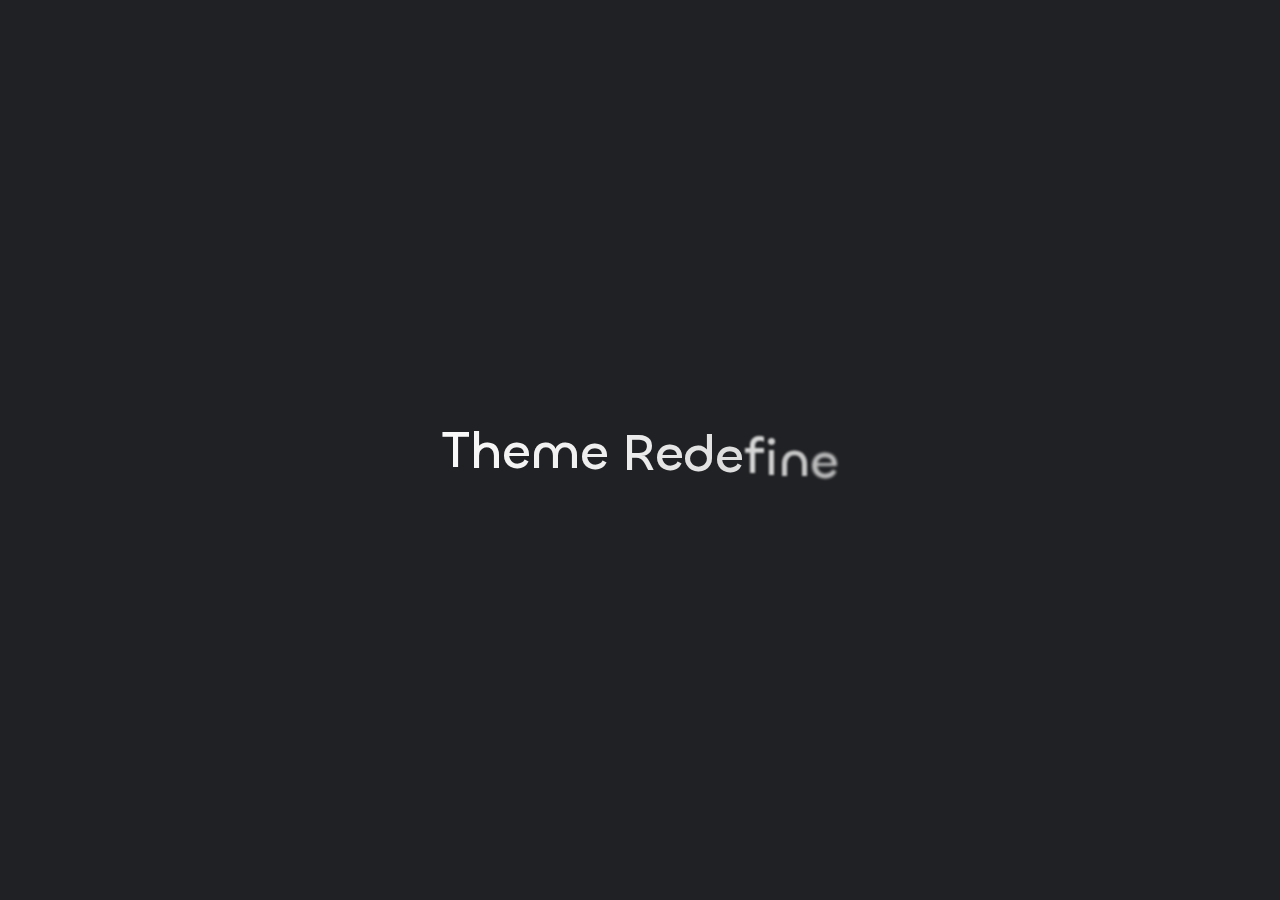
==== commit 45c9e68a: "Site updated: 2024-08-23 18:24:57" ====
--- a/archives/index.html
+++ b/archives/index.html
@@ -13,19 +13,19 @@
     
     <!--- Seo Part-->
     
-    <link rel="canonical" href="http://Esayanubn.github.io/archives/"/>
+    <link rel="canonical" href="http://example.com/archives/"/>
     <meta name="robots" content="index,follow">
     <meta name="googlebot" content="index,follow">
     <meta name="revisit-after" content="1 days">
     
         <meta name="description" content="El CV, Portfolio y Algo más de Kefan Xu">
 <meta property="og:type" content="website">
-<meta property="og:title" content="Vanadess&#39;s Page">
-<meta property="og:url" content="http://esayanubn.github.io/archives/index.html">
-<meta property="og:site_name" content="Vanadess&#39;s Page">
+<meta property="og:title" content="Hexo">
+<meta property="og:url" content="http://example.com/archives/index.html">
+<meta property="og:site_name" content="Hexo">
 <meta property="og:description" content="El CV, Portfolio y Algo más de Kefan Xu">
 <meta property="og:locale" content="en_US">
-<meta property="article:author" content="Kefan Xu">
+<meta property="article:author" content="John Doe">
 <meta name="twitter:card" content="summary">
     
     
@@ -79,7 +79,7 @@
     
 
     <script id="hexo-configurations">
-    window.config = {"hostname":"esayanubn.github.io","root":"/","language":"en"};
+    window.config = {"hostname":"example.com","root":"/","language":"en"};
     window.theme = {"articles":{"style":{"font_size":"16px","line_height":1.5,"image_border_radius":"14px","image_alignment":"center","image_caption":false,"link_icon":true,"title_alignment":"left","headings_top_spacing":{"h1":"3.2rem","h2":"2.4rem","h3":"1.9rem","h4":"1.6rem","h5":"1.4rem","h6":"1.3rem"}},"word_count":{"enable":true,"count":true,"min2read":true},"author_label":{"enable":true,"auto":false,"list":[]},"code_block":{"copy":true,"style":"mac","font":{"enable":false,"family":null,"url":null}},"toc":{"enable":true,"max_depth":3,"number":false,"expand":true,"init_open":true},"copyright":{"enable":true,"default":"cc_by_nc_sa"},"lazyload":true,"recommendation":{"enable":false,"title":"推荐阅读","limit":3,"mobile_limit":2,"placeholder":"/images/wallhaven-wqery6-light.webp","skip_dirs":[]}},"colors":{"primary":"#A31F34","secondary":null,"default_mode":"light"},"global":{"fonts":{"chinese":{"enable":false,"family":null,"url":null},"english":{"enable":false,"family":null,"url":null}},"content_max_width":"1000px","sidebar_width":"210px","hover":{"shadow":true,"scale":false},"scroll_progress":{"bar":false,"percentage":true},"website_counter":{"url":"https://cn.vercount.one/js","enable":true,"site_pv":true,"site_uv":true,"post_pv":true},"single_page":true,"preloader":true,"open_graph":true,"google_analytics":{"enable":false,"id":null}},"home_banner":{"enable":true,"style":"fixed","image":{"light":"/images/wallhaven-wqery6-light.webp","dark":"/images/wallhaven-wqery6-dark.webp"},"title":"Theme Redefine","subtitle":{"text":[],"hitokoto":{"enable":false,"api":"https://v1.hitokoto.cn"},"typing_speed":100,"backing_speed":80,"starting_delay":500,"backing_delay":1500,"loop":true,"smart_backspace":true},"text_color":{"light":"#fff","dark":"#d1d1b6"},"text_style":{"title_size":"2.8rem","subtitle_size":"1.5rem","line_height":1.2},"custom_font":{"enable":false,"family":null,"url":null},"social_links":{"enable":false,"style":"default","links":{"github":null,"instagram":null,"zhihu":null,"twitter":null,"email":null},"qrs":{"weixin":null}}},"plugins":{"feed":{"enable":false},"aplayer":{"enable":false,"type":"fixed","audios":[{"name":null,"artist":null,"url":null,"cover":null,"lrc":null}]},"mermaid":{"enable":false,"version":"9.3.0"}},"version":"2.6.4","navbar":{"auto_hide":false,"color":{"left":"#f78736","right":"#367df7","transparency":35},"width":{"home":"1200px","pages":"1000px"},"links":{"Home":{"path":"/","icon":"fa-regular fa-house"}},"search":{"enable":false,"preload":true}},"page_templates":{"friends_column":2,"tags_style":"blur"},"home":{"sidebar":{"enable":true,"position":"left","first_item":"menu","announcement":null,"show_on_mobile":true,"links":null},"article_date_format":"auto","categories":{"enable":true,"limit":3},"tags":{"enable":true,"limit":3}},"footerStart":"2022/8/17 11:45:14"};
     window.lang_ago = {"second":"%s seconds ago","minute":"%s minutes ago","hour":"%s hours ago","day":"%s days ago","week":"%s weeks ago","month":"%s months ago","year":"%s years ago"};
     window.data = {"masonry":false};
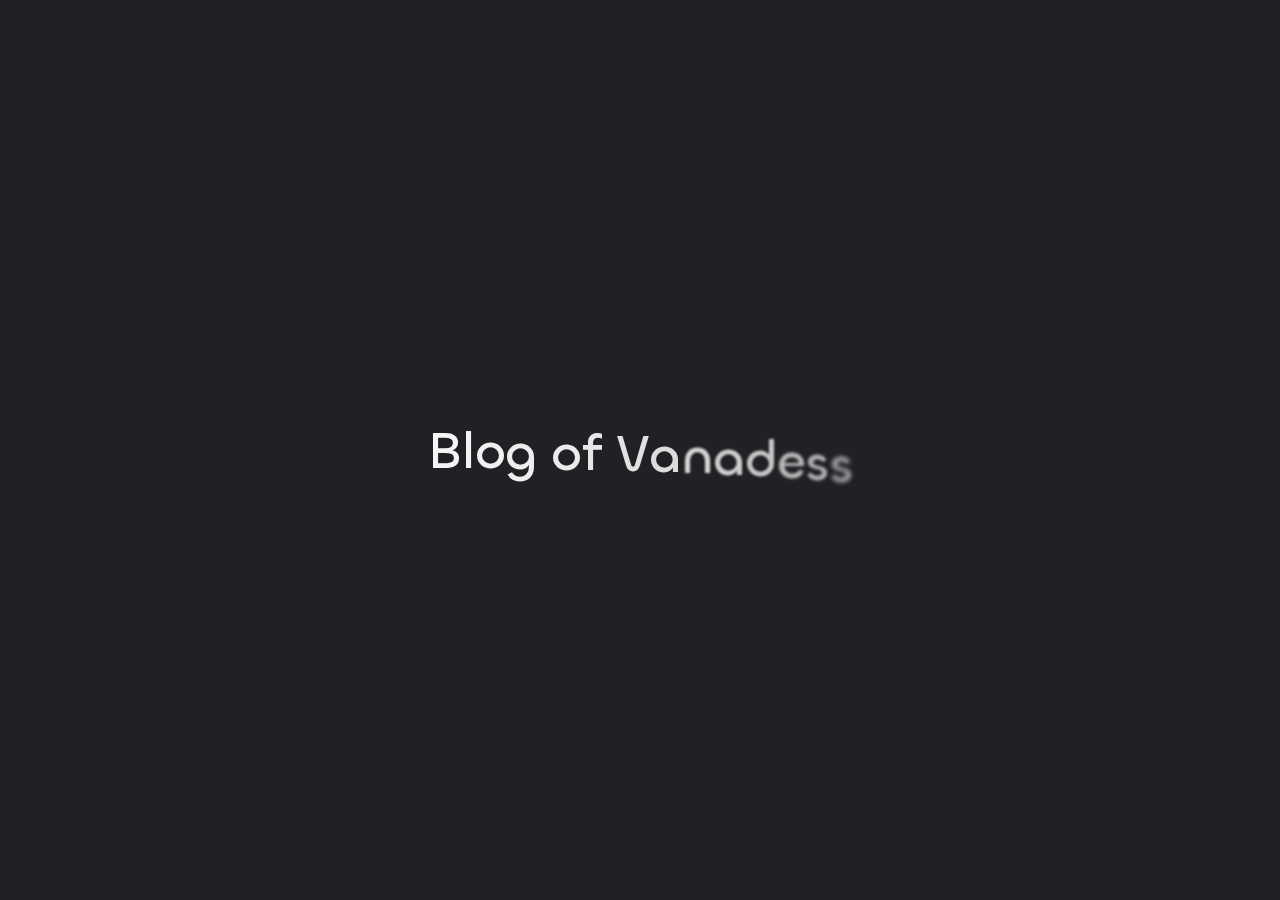
==== commit 974b3d44: "Site updated: 2024-09-08 23:19:01" ====
--- a/archives/index.html
+++ b/archives/index.html
@@ -5,7 +5,7 @@
     <meta name="viewport" content="width=device-width, initial-scale=1">
     <meta name="keywords" content="Hexo Theme Redefine">
     
-    <meta name="author" content="The Redefine Team">
+    <meta name="author" content="Kefan Xu">
     <!-- preconnect -->
     <link rel="preconnect" href="https://fonts.googleapis.com">
     <link rel="preconnect" href="https://fonts.gstatic.com" crossorigin>
@@ -13,19 +13,19 @@
     
     <!--- Seo Part-->
     
-    <link rel="canonical" href="http://example.com/archives/"/>
+    <link rel="canonical" href="http://Esayanubn.github.io/archives/"/>
     <meta name="robots" content="index,follow">
     <meta name="googlebot" content="index,follow">
     <meta name="revisit-after" content="1 days">
     
         <meta name="description" content="El CV, Portfolio y Algo más de Kefan Xu">
 <meta property="og:type" content="website">
-<meta property="og:title" content="Hexo">
-<meta property="og:url" content="http://example.com/archives/index.html">
-<meta property="og:site_name" content="Hexo">
+<meta property="og:title" content="Vanadess&#39;s Page">
+<meta property="og:url" content="http://esayanubn.github.io/archives/index.html">
+<meta property="og:site_name" content="Vanadess&#39;s Page">
 <meta property="og:description" content="El CV, Portfolio y Algo más de Kefan Xu">
 <meta property="og:locale" content="en_US">
-<meta property="article:author" content="John Doe">
+<meta property="article:author" content="Kefan Xu">
 <meta name="twitter:card" content="summary">
     
     
@@ -40,7 +40,7 @@
         
             Archive -
         
-        Theme Redefine
+        Blog of Vanadess
     </title>
 
     
@@ -79,8 +79,8 @@
     
 
     <script id="hexo-configurations">
-    window.config = {"hostname":"example.com","root":"/","language":"en"};
-    window.theme = {"articles":{"style":{"font_size":"16px","line_height":1.5,"image_border_radius":"14px","image_alignment":"center","image_caption":false,"link_icon":true,"title_alignment":"left","headings_top_spacing":{"h1":"3.2rem","h2":"2.4rem","h3":"1.9rem","h4":"1.6rem","h5":"1.4rem","h6":"1.3rem"}},"word_count":{"enable":true,"count":true,"min2read":true},"author_label":{"enable":true,"auto":false,"list":[]},"code_block":{"copy":true,"style":"mac","font":{"enable":false,"family":null,"url":null}},"toc":{"enable":true,"max_depth":3,"number":false,"expand":true,"init_open":true},"copyright":{"enable":true,"default":"cc_by_nc_sa"},"lazyload":true,"recommendation":{"enable":false,"title":"推荐阅读","limit":3,"mobile_limit":2,"placeholder":"/images/wallhaven-wqery6-light.webp","skip_dirs":[]}},"colors":{"primary":"#A31F34","secondary":null,"default_mode":"light"},"global":{"fonts":{"chinese":{"enable":false,"family":null,"url":null},"english":{"enable":false,"family":null,"url":null}},"content_max_width":"1000px","sidebar_width":"210px","hover":{"shadow":true,"scale":false},"scroll_progress":{"bar":false,"percentage":true},"website_counter":{"url":"https://cn.vercount.one/js","enable":true,"site_pv":true,"site_uv":true,"post_pv":true},"single_page":true,"preloader":true,"open_graph":true,"google_analytics":{"enable":false,"id":null}},"home_banner":{"enable":true,"style":"fixed","image":{"light":"/images/wallhaven-wqery6-light.webp","dark":"/images/wallhaven-wqery6-dark.webp"},"title":"Theme Redefine","subtitle":{"text":[],"hitokoto":{"enable":false,"api":"https://v1.hitokoto.cn"},"typing_speed":100,"backing_speed":80,"starting_delay":500,"backing_delay":1500,"loop":true,"smart_backspace":true},"text_color":{"light":"#fff","dark":"#d1d1b6"},"text_style":{"title_size":"2.8rem","subtitle_size":"1.5rem","line_height":1.2},"custom_font":{"enable":false,"family":null,"url":null},"social_links":{"enable":false,"style":"default","links":{"github":null,"instagram":null,"zhihu":null,"twitter":null,"email":null},"qrs":{"weixin":null}}},"plugins":{"feed":{"enable":false},"aplayer":{"enable":false,"type":"fixed","audios":[{"name":null,"artist":null,"url":null,"cover":null,"lrc":null}]},"mermaid":{"enable":false,"version":"9.3.0"}},"version":"2.6.4","navbar":{"auto_hide":false,"color":{"left":"#f78736","right":"#367df7","transparency":35},"width":{"home":"1200px","pages":"1000px"},"links":{"Home":{"path":"/","icon":"fa-regular fa-house"}},"search":{"enable":false,"preload":true}},"page_templates":{"friends_column":2,"tags_style":"blur"},"home":{"sidebar":{"enable":true,"position":"left","first_item":"menu","announcement":null,"show_on_mobile":true,"links":null},"article_date_format":"auto","categories":{"enable":true,"limit":3},"tags":{"enable":true,"limit":3}},"footerStart":"2022/8/17 11:45:14"};
+    window.config = {"hostname":"esayanubn.github.io","root":"/","language":"en"};
+    window.theme = {"articles":{"style":{"font_size":"16px","line_height":1.5,"image_border_radius":"14px","image_alignment":"center","image_caption":false,"link_icon":true,"title_alignment":"left","headings_top_spacing":{"h1":"3.2rem","h2":"2.4rem","h3":"1.9rem","h4":"1.6rem","h5":"1.4rem","h6":"1.3rem"}},"word_count":{"enable":true,"count":true,"min2read":true},"author_label":{"enable":true,"auto":false,"list":[]},"code_block":{"copy":true,"style":"mac","font":{"enable":false,"family":null,"url":null}},"toc":{"enable":true,"max_depth":3,"number":false,"expand":true,"init_open":true},"copyright":{"enable":true,"default":"cc_by_nc_sa"},"lazyload":true,"recommendation":{"enable":false,"title":"推荐阅读","limit":3,"mobile_limit":2,"placeholder":"/images/wallhaven-wqery6-light.webp","skip_dirs":[]}},"colors":{"primary":"#A31F34","secondary":null,"default_mode":"light"},"global":{"fonts":{"chinese":{"enable":false,"family":null,"url":null},"english":{"enable":false,"family":null,"url":null}},"content_max_width":"1000px","sidebar_width":"210px","hover":{"shadow":true,"scale":false},"scroll_progress":{"bar":false,"percentage":true},"website_counter":{"url":"https://cn.vercount.one/js","enable":true,"site_pv":true,"site_uv":true,"post_pv":true},"single_page":true,"preloader":true,"open_graph":true,"google_analytics":{"enable":false,"id":null}},"home_banner":{"enable":true,"style":"fixed","image":{"light":"/images/dreamland_light.jpg","dark":"/images/dreamland_dark.jpg"},"title":"Live is a 115 Million Kilometer Film...","subtitle":{"text":[],"hitokoto":{"enable":false,"api":"https://v1.hitokoto.cn"},"typing_speed":100,"backing_speed":80,"starting_delay":500,"backing_delay":1500,"loop":true,"smart_backspace":true,"test":"El CV, Portfolio y Algo más de Kefan Xu"},"text_color":{"light":"#fff","dark":"#d1d1b6"},"text_style":{"title_size":"2.8rem","subtitle_size":"1.5rem","line_height":1.2},"custom_font":{"enable":false,"family":null,"url":null},"social_links":{"enable":false,"style":"default","links":{"github":null,"instagram":null,"zhihu":null,"twitter":null,"email":null},"qrs":{"weixin":null}}},"plugins":{"feed":{"enable":false},"aplayer":{"enable":false,"type":"fixed","audios":[{"name":null,"artist":null,"url":null,"cover":null,"lrc":null}]},"mermaid":{"enable":false,"version":"9.3.0"}},"version":"2.6.4","navbar":{"auto_hide":false,"color":{"left":"#f78736","right":"#367df7","transparency":35},"width":{"home":"1200px","pages":"1000px"},"links":{"Home":{"path":"/","icon":"fa-regular fa-house"}},"search":{"enable":false,"preload":true}},"page_templates":{"friends_column":2,"tags_style":"blur"},"home":{"sidebar":{"enable":true,"position":"left","first_item":"menu","announcement":null,"show_on_mobile":true,"links":null},"article_date_format":"auto","categories":{"enable":true,"limit":3},"tags":{"enable":true,"limit":3}},"footerStart":"2022/8/17 11:45:14"};
     window.lang_ago = {"second":"%s seconds ago","minute":"%s minutes ago","hour":"%s hours ago","day":"%s days ago","week":"%s weeks ago","month":"%s months ago","year":"%s years ago"};
     window.data = {"masonry":false};
   </script>
@@ -188,7 +188,7 @@
 
 <div class="preloader">
     <h2 class="ml13">
-        Theme Redefine
+        Blog of Vanadess
     </h2>
     <script>
         var textWrapper = document.querySelector('.ml13');
@@ -279,7 +279,7 @@
             
             <a class="logo-title" href="/">
                 
-                Theme Redefine
+                Blog of Vanadess
                 
             </a>
         </div>
@@ -426,7 +426,7 @@
               <span>2022</span>
               -
             
-            2024&nbsp;&nbsp;<i class="fa-solid fa-heart fa-beat" style="--fa-animation-duration: 0.5s; color: #f54545"></i>&nbsp;&nbsp;<a href="/">The Redefine Team</a>
+            2024&nbsp;&nbsp;<i class="fa-solid fa-heart fa-beat" style="--fa-animation-duration: 0.5s; color: #f54545"></i>&nbsp;&nbsp;<a href="/">Kefan Xu</a>
             
                 
                 <p class="post-count space-x-0.5">
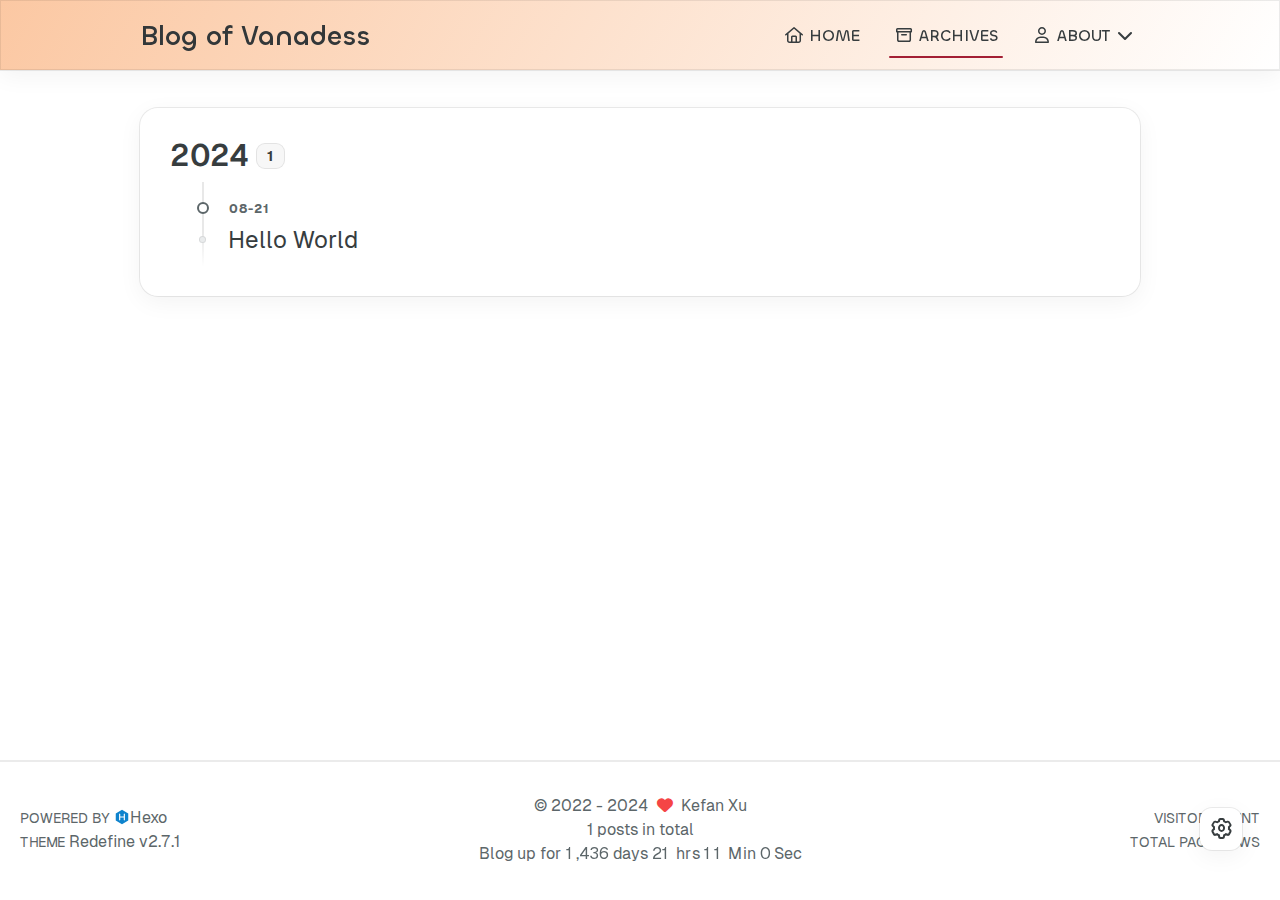
==== commit 1d4e6a82: "Site updated: 2024-09-09 00:44:03" ====
--- a/archives/index.html
+++ b/archives/index.html
@@ -71,16 +71,12 @@
     
     
     
-
-    
-        
-<script src="/js/libs/anime.min.js"></script>
-
+    
     
 
     <script id="hexo-configurations">
     window.config = {"hostname":"esayanubn.github.io","root":"/","language":"en"};
-    window.theme = {"articles":{"style":{"font_size":"16px","line_height":1.5,"image_border_radius":"14px","image_alignment":"center","image_caption":false,"link_icon":true,"title_alignment":"left","headings_top_spacing":{"h1":"3.2rem","h2":"2.4rem","h3":"1.9rem","h4":"1.6rem","h5":"1.4rem","h6":"1.3rem"}},"word_count":{"enable":true,"count":true,"min2read":true},"author_label":{"enable":true,"auto":false,"list":[]},"code_block":{"copy":true,"style":"mac","font":{"enable":false,"family":null,"url":null}},"toc":{"enable":true,"max_depth":3,"number":false,"expand":true,"init_open":true},"copyright":{"enable":true,"default":"cc_by_nc_sa"},"lazyload":true,"recommendation":{"enable":false,"title":"推荐阅读","limit":3,"mobile_limit":2,"placeholder":"/images/wallhaven-wqery6-light.webp","skip_dirs":[]}},"colors":{"primary":"#A31F34","secondary":null,"default_mode":"light"},"global":{"fonts":{"chinese":{"enable":false,"family":null,"url":null},"english":{"enable":false,"family":null,"url":null}},"content_max_width":"1000px","sidebar_width":"210px","hover":{"shadow":true,"scale":false},"scroll_progress":{"bar":false,"percentage":true},"website_counter":{"url":"https://cn.vercount.one/js","enable":true,"site_pv":true,"site_uv":true,"post_pv":true},"single_page":true,"preloader":true,"open_graph":true,"google_analytics":{"enable":false,"id":null}},"home_banner":{"enable":true,"style":"fixed","image":{"light":"/images/dreamland_light.jpg","dark":"/images/dreamland_dark.jpg"},"title":"Live is a 115 Million Kilometer Film...","subtitle":{"text":[],"hitokoto":{"enable":false,"api":"https://v1.hitokoto.cn"},"typing_speed":100,"backing_speed":80,"starting_delay":500,"backing_delay":1500,"loop":true,"smart_backspace":true,"test":"El CV, Portfolio y Algo más de Kefan Xu"},"text_color":{"light":"#fff","dark":"#d1d1b6"},"text_style":{"title_size":"2.8rem","subtitle_size":"1.5rem","line_height":1.2},"custom_font":{"enable":false,"family":null,"url":null},"social_links":{"enable":false,"style":"default","links":{"github":null,"instagram":null,"zhihu":null,"twitter":null,"email":null},"qrs":{"weixin":null}}},"plugins":{"feed":{"enable":false},"aplayer":{"enable":false,"type":"fixed","audios":[{"name":null,"artist":null,"url":null,"cover":null,"lrc":null}]},"mermaid":{"enable":false,"version":"9.3.0"}},"version":"2.6.4","navbar":{"auto_hide":false,"color":{"left":"#f78736","right":"#367df7","transparency":35},"width":{"home":"1200px","pages":"1000px"},"links":{"Home":{"path":"/","icon":"fa-regular fa-house"}},"search":{"enable":false,"preload":true}},"page_templates":{"friends_column":2,"tags_style":"blur"},"home":{"sidebar":{"enable":true,"position":"left","first_item":"menu","announcement":null,"show_on_mobile":true,"links":null},"article_date_format":"auto","categories":{"enable":true,"limit":3},"tags":{"enable":true,"limit":3}},"footerStart":"2022/8/17 11:45:14"};
+    window.theme = {"articles":{"style":{"font_size":"16px","line_height":1.5,"image_border_radius":"14px","image_alignment":"center","image_caption":false,"link_icon":true,"title_alignment":"left","headings_top_spacing":{"h1":"3.2rem","h2":"2.4rem","h3":"1.9rem","h4":"1.6rem","h5":"1.4rem","h6":"1.3rem"}},"word_count":{"enable":true,"count":true,"min2read":true},"author_label":{"enable":true,"auto":false,"list":[]},"code_block":{"copy":true,"style":"mac","highlight_theme":{"light":"github","dark":"vs2015"},"font":{"enable":false,"family":null,"url":null}},"toc":{"enable":true,"max_depth":3,"number":false,"expand":true,"init_open":true},"copyright":{"enable":true,"default":"cc_by_nc_sa"},"lazyload":true,"recommendation":{"enable":false,"title":"推荐阅读","limit":3,"mobile_limit":2,"placeholder":"/images/wallhaven-wqery6-light.webp","skip_dirs":[]}},"colors":{"primary":"#A31F34","secondary":null,"default_mode":"light"},"global":{"fonts":{"chinese":{"enable":false,"family":null,"url":null},"english":{"enable":false,"family":null,"url":null},"title":{"enable":false,"family":null,"url":null}},"content_max_width":"1000px","sidebar_width":"210px","hover":{"shadow":true,"scale":false},"scroll_progress":{"bar":false,"percentage":true},"website_counter":{"url":"https://cn.vercount.one/js","enable":true,"site_pv":true,"site_uv":true,"post_pv":true},"single_page":true,"preloader":{"enable":false,"custom_message":null},"open_graph":true,"google_analytics":{"enable":false,"id":null}},"home_banner":{"enable":true,"style":"fixed","image":{"light":"/images/dreamland_light.jpg","dark":"/images/dreamland_dark.jpg"},"title":"Live is a 115 Million Kilometer Film...","subtitle":{"text":["El CV, Portfolio y Algo más de Kefan Xu"],"hitokoto":{"enable":false,"show_author":false,"api":"https://v1.hitokoto.cn"},"typing_speed":100,"backing_speed":80,"starting_delay":500,"backing_delay":1500,"loop":true,"smart_backspace":true},"text_color":{"light":"#fff","dark":"#d1d1b6"},"text_style":{"title_size":"2.8rem","subtitle_size":"1.5rem","line_height":1.2},"custom_font":{"enable":false,"family":null,"url":null},"social_links":{"enable":false,"style":"default","links":{"github":null,"instagram":null,"zhihu":null,"twitter":null,"email":null},"qrs":{"weixin":null}}},"plugins":{"feed":{"enable":false},"aplayer":{"enable":false,"type":"fixed","audios":[{"name":null,"artist":null,"url":null,"cover":null,"lrc":null}]},"mermaid":{"enable":false,"version":"9.3.0"}},"version":"2.7.1","navbar":{"auto_hide":false,"color":{"left":"#f78736","right":"#ffffff","transparency":75},"width":{"home":"1200px","pages":"1000px"},"links":{"Home":{"path":"/","icon":"fa-regular fa-house"},"Archives":{"path":"/archives","icon":"fa-regular fa-archive"},"About":{"icon":"fa-regular fa-user","submenus":{"Me":"/resume","Github":"https://github.com/Esayanubn","Blog":"https://Esayanubn.github.io"}}},"search":{"enable":false,"preload":true}},"page_templates":{"friends_column":2,"tags_style":"blur"},"home":{"sidebar":{"enable":true,"position":"left","first_item":"menu","announcement":null,"show_on_mobile":true,"links":{"Archives":{"path":"/archives","icon":"fa-regular fa-archive"},"Tags":{"path":"/tags","icon":"fa-regular fa-tags"},"Categories":{"path":"/categories","icon":"fa-regular fa-folder"}}},"article_date_format":"auto","excerpt_length":200,"categories":{"enable":true,"limit":3},"tags":{"enable":true,"limit":3}},"footerStart":"2022/8/17 11:45:14"};
     window.lang_ago = {"second":"%s seconds ago","minute":"%s minutes ago","hour":"%s hours ago","day":"%s days ago","week":"%s weeks ago","month":"%s months ago","year":"%s years ago"};
     window.data = {"masonry":false};
   </script>
@@ -118,151 +114,6 @@
 </div>
 
 
-
-    <style>
-    :root {
-        --preloader-background-color: #fff;
-        --preloader-text-color: #000;
-    }
-
-    @media (prefers-color-scheme: dark) {
-        :root {
-            --preloader-background-color: #202124;
-            --preloader-text-color: #fff;
-        }
-    }
-
-    @media (prefers-color-scheme: light) {
-        :root {
-            --preloader-background-color: #fff;
-            --preloader-text-color: #000;
-        }
-    }
-
-    @media (max-width: 600px) {
-        .ml13 {
-            font-size: 2.6rem !important; /* Adjust this value as needed */
-        }
-    }
-
-    .preloader {
-        display: flex;
-        flex-direction: column;
-        gap: 1rem; /* Tailwind 'gap-4' is 1rem */
-        align-items: center;
-        justify-content: center;
-        position: fixed;
-        padding: 12px;
-        top: 0;
-        right: 0;
-        bottom: 0;
-        left: 0;
-        width: 100vw;
-        height: 100vh; /* 'h-screen' is 100% of the viewport height */
-        background-color: var(--preloader-background-color);
-        z-index: 1100; /* 'z-[1100]' sets the z-index */
-        transition: opacity 0.2s ease-in-out;
-    }
-
-    .ml13 {
-        font-size: 3.2rem;
-        /* text-transform: uppercase; */
-        color: var(--preloader-text-color);
-        letter-spacing: -1px;
-        font-weight: 500;
-        font-family: 'Chillax-Variable', sans-serif;
-        text-align: center;
-    }
-
-    .ml13 .word {
-        display: inline-flex;
-        flex-wrap: wrap;
-        white-space: nowrap;
-    }
-
-    .ml13 .letter {
-        display: inline-block;
-        line-height: 1em;
-    }
-</style>
-
-<div class="preloader">
-    <h2 class="ml13">
-        Blog of Vanadess
-    </h2>
-    <script>
-        var textWrapper = document.querySelector('.ml13');
-        // Split text into words
-        var words = textWrapper.textContent.trim().split(' ');
-
-        // Clear the existing content
-        textWrapper.innerHTML = '';
-
-        // Wrap each word and its letters in spans
-        words.forEach(function(word) {
-            var wordSpan = document.createElement('span');
-            wordSpan.classList.add('word');
-            wordSpan.innerHTML = word.replace(/\S/g, "<span class='letter'>$&</span>");
-            textWrapper.appendChild(wordSpan);
-            textWrapper.appendChild(document.createTextNode(' ')); // Add space between words
-        });
-
-        var animation = anime.timeline({loop: true})
-            .add({
-                targets: '.ml13 .letter',
-                translateY: [40,0],
-                translateZ: 0,
-                opacity: [0,1],
-                filter: ['blur(5px)', 'blur(0px)'], // Starting from blurred to unblurred
-                easing: "easeOutExpo",
-                duration: 1400,
-                delay: (el, i) => 300 + 30 * i,
-            }).add({
-                targets: '.ml13 .letter',
-                translateY: [0,-40],
-                opacity: [1,0],
-                filter: ['blur(0px)', 'blur(5px)'], // Ending from unblurred to blurred
-                easing: "easeInExpo",
-                duration: 1200,
-                delay: (el, i) => 100 + 30 * i,
-                complete: function() {
-                    hidePreloader(); // Call hidePreloader after the animation completes
-                }
-            });
-
-        let themeStatus = JSON.parse(localStorage.getItem('REDEFINE-THEME-STATUS'))?.isDark;
-
-        // If the theme status is not found in local storage, check the preferred color scheme
-        if (themeStatus === undefined || themeStatus === null) {
-            if (window.matchMedia && window.matchMedia('(prefers-color-scheme: dark)').matches) {
-                themeStatus = 'dark';
-            } else {
-                themeStatus = 'light';
-            }
-        }
-
-        // Now you can use the themeStatus variable in your code
-        if (themeStatus) {
-            document.documentElement.style.setProperty('--preloader-background-color', '#202124');
-            document.documentElement.style.setProperty('--preloader-text-color', '#fff');
-        } else {
-            document.documentElement.style.setProperty('--preloader-background-color', '#fff');
-            document.documentElement.style.setProperty('--preloader-text-color', '#000');
-        }
-
-        window.addEventListener('load', function () {
-            setTimeout(hidePreloader, 5000); // Call hidePreloader after 5000 milliseconds if not already called by animation
-        });
-
-        function hidePreloader() {
-            var preloader = document.querySelector('.preloader');
-            preloader.style.opacity = '0';
-            setTimeout(function () {
-                preloader.style.display = 'none';
-            }, 200);
-        }
-    </script>
-</div>
 
 <main class="page-container" id="swup">
 
@@ -306,6 +157,62 @@
                                 
                             </li>
                     
+                        
+                            
+
+                            <li class="navbar-item">
+                                <!-- Menu -->
+                                <a class="active"
+                                   href="/archives"
+                                        >
+                                    <i class="fa-regular fa-archive fa-fw"></i>
+                                    ARCHIVES
+                                    
+                                </a>
+
+                                <!-- Submenu -->
+                                
+                            </li>
+                    
+                        
+                            
+
+                            <li class="navbar-item">
+                                <!-- Menu -->
+                                <a class="has-dropdown"
+                                   href="#"
+                                        onClick=&#34;return false;&#34;>
+                                    <i class="fa-regular fa-user fa-fw"></i>
+                                    ABOUT
+                                    <i class="fa-solid fa-chevron-down fa-fw"></i>
+                                </a>
+
+                                <!-- Submenu -->
+                                
+                                    <ul class="sub-menu">
+                                        
+                                            <li>
+                                                <a href="/resume">
+                                                    ME
+                                                </a>
+                                            </li>
+                                        
+                                            <li>
+                                                <a target="_blank" rel="noopener" href="https://github.com/Esayanubn">
+                                                    GITHUB
+                                                </a>
+                                            </li>
+                                        
+                                            <li>
+                                                <a href="https://Esayanubn.github.io">
+                                                    BLOG
+                                                </a>
+                                            </li>
+                                        
+                                    </ul>
+                                
+                            </li>
+                    
                     
                 </ul>
             </div>
@@ -343,8 +250,90 @@
                         
                     </li>
             
-
-            
+                
+                    
+
+                    <li class="drawer-navbar-item text-base my-1.5 flex flex-col w-full">
+                        
+                        <a class="py-1.5 px-2 flex flex-row items-center justify-between gap-1 hover:!text-primary active:!text-primary text-2xl font-semibold group border-b border-border-color hover:border-primary w-full active"
+                           href="/archives"
+                        >
+                            <span>
+                                ARCHIVES
+                            </span>
+                            
+                                <i class="fa-regular fa-archive fa-sm fa-fw"></i>
+                            
+                        </a>
+                        
+
+                        
+                    </li>
+            
+                
+                    
+
+                    <li class="drawer-navbar-item-sub text-base my-1.5 flex flex-col w-full">
+                        
+                        <div class="py-1.5 px-2 flex flex-row items-center justify-between gap-1 hover:!text-primary active:!text-primary cursor-pointer text-2xl font-semibold group border-b border-border-color hover:border-primary w-full "
+                             navbar-data-toggle="submenu-About"
+                        >
+                            <span>
+                                ABOUT
+                            </span>
+                            
+                                <i class="fa-solid fa-chevron-right fa-sm fa-fw transition-all"></i>
+                            
+                        </div>
+                        
+
+                        
+                            <div class="flex-col items-start px-2 py-2 hidden" data-target="submenu-About">
+                                
+                                    <div class="drawer-navbar-item text-base flex flex-col justify-center items-start hover:underline active:underline hover:underline-offset-1 rounded-3xl">
+                                        <a class=" text-third-text-color text-xl"
+                                           href="/resume">ME</a>
+                                    </div>
+                                
+                                    <div class="drawer-navbar-item text-base flex flex-col justify-center items-start hover:underline active:underline hover:underline-offset-1 rounded-3xl">
+                                        <a class=" text-third-text-color text-xl"
+                                           target="_blank" rel="noopener" href="https://github.com/Esayanubn">GITHUB</a>
+                                    </div>
+                                
+                                    <div class="drawer-navbar-item text-base flex flex-col justify-center items-start hover:underline active:underline hover:underline-offset-1 rounded-3xl">
+                                        <a class=" text-third-text-color text-xl"
+                                           href="https://Esayanubn.github.io">BLOG</a>
+                                    </div>
+                                
+                            </div>
+                        
+                    </li>
+            
+
+            
+            
+                
+                    
+                    
+                    <li class="drawer-navbar-item text-base my-1.5 flex flex-col w-full">
+                        <a class="py-1.5 px-2 flex flex-row items-center justify-between gap-1 hover:!text-primary active:!text-primary text-2xl font-semibold group border-b border-border-color hover:border-primary w-full active"
+                           href="/tags"
+                        >
+                            <span>Tags</span>
+                            <i class="fa-regular fa-tags fa-sm fa-fw"></i>
+                        </a>
+                    </li>
+                
+                    
+                    <li class="drawer-navbar-item text-base my-1.5 flex flex-col w-full">
+                        <a class="py-1.5 px-2 flex flex-row items-center justify-between gap-1 hover:!text-primary active:!text-primary text-2xl font-semibold group border-b border-border-color hover:border-primary w-full active"
+                           href="/categories"
+                        >
+                            <span>Categories</span>
+                            <i class="fa-regular fa-folder fa-sm fa-fw"></i>
+                        </a>
+                    </li>
+                
             
         </ul>
 
@@ -395,7 +384,7 @@
                          <!-- Close the previous LI if not the first item -->
                         <li class="article-item space-y-2 px-6 pt-10 pb-2 text-xl relative border-l-2 border-border-color" date-is='08-21'>
                     
-                    <a href="/2024/08/21/hello-world/" class="block overflow-hidden w-fit">
+                    <a href="/2024/08/21/hello-world/" class="block w-fit">
                         <span class="article-title my-0.5 text-2xl">Hello World</span>
                     </a>
                     
@@ -456,7 +445,7 @@
         
         <div class="relative text-center lg:absolute lg:left-[20px] lg:top-1/2 lg:-translate-y-1/2 lg:text-left">
             <span class="lg:block text-sm">POWERED BY <?xml version="1.0" encoding="utf-8"?><!DOCTYPE svg PUBLIC "-//W3C//DTD SVG 1.1//EN" "http://www.w3.org/Graphics/SVG/1.1/DTD/svg11.dtd"><svg class="relative top-[2px] inline-block align-baseline" version="1.1" id="圖層_1" xmlns="http://www.w3.org/2000/svg" xmlns:xlink="http://www.w3.org/1999/xlink" x="0px" y="0px" width="1rem" height="1rem" viewBox="0 0 512 512" enable-background="new 0 0 512 512" xml:space="preserve"><path fill="#0E83CD" d="M256.4,25.8l-200,115.5L56,371.5l199.6,114.7l200-115.5l0.4-230.2L256.4,25.8z M349,354.6l-18.4,10.7l-18.6-11V275H200v79.6l-18.4,10.7l-18.6-11v-197l18.5-10.6l18.5,10.8V237h112v-79.6l18.5-10.6l18.5,10.8V354.6z"/></svg><a target="_blank" class="text-base" href="https://hexo.io">Hexo</a></span>
-            <span class="text-sm lg:block">THEME&nbsp;<a class="text-base" target="_blank" href="https://github.com/EvanNotFound/hexo-theme-redefine">Redefine v2.6.4</a></span>
+            <span class="text-sm lg:block">THEME&nbsp;<a class="text-base" target="_blank" href="https://github.com/EvanNotFound/hexo-theme-redefine">Redefine v2.7.1</a></span>
         </div>
         
         
@@ -634,6 +623,10 @@
 
 
 
+    
+<script src="/js/libs/anime.min.js"></script>
+
+
 
 <div class="post-scripts" data-swup-reload-script>
     
--- a/css/style.css
+++ b/css/style.css
@@ -1447,57 +1447,57 @@
   --mermaid-theme: '';
 }
 :root {
-  --code-foreground: #3b4143;
-  --code-background: #f2f2f2;
-  --highlight-background: #fafafa;
-  --highlight-foreground: #3b4143;
+  --inline-code-foreground: #24292e;
+  --inline-code-background: #f1f1f1;
+  --highlight-background: #fdfdfd;
+  --highlight-foreground: #24292e;
   --highlight-keyword: #d73a49;
-  --highlight-link: #d73a49;
-  --highlight-built-in: #6f42c1;
+  --highlight-link: #d73a49 /* Following the pattern, link should have the same color as keyword */;
+  --highlight-built-in: #e36209;
   --highlight-number: #005cc5;
   --highlight-string: #032f62;
-  --highlight-regexp: #e36209;
+  --highlight-regexp: #032f62;
   --highlight-subst: #24292e;
   --highlight-comment: #6a737d;
-  --highlight-doctag: #22863a;
-  --highlight-meta: $highlight-meta;
+  --highlight-doctag: #d73a49;
+  --highlight-meta: #005cc5 /* Mapped based on the pattern for constant */;
   --highlight-variable: #005cc5;
-  --highlight-attr: #22863a;
-  --highlight-section: $highlight-section;
-  --highlight-bullet: #6f42c1;
-  --highlight-addition: #abe338;
-  --highlight-deletion: #ffa07a;
+  --highlight-attr: #005cc5;
+  --highlight-section: #005cc5;
+  --highlight-bullet: #735c0f;
+  --highlight-addition: #22863a;
+  --highlight-deletion: #b31d28;
 }
 @media (prefers-color-scheme: light) {
   :root {
-    --code-foreground: #3b4143;
-    --code-background: #f2f2f2;
-    --highlight-background: #fafafa;
-    --highlight-foreground: #3b4143;
+    --inline-code-foreground: #24292e;
+    --inline-code-background: #f1f1f1;
+    --highlight-background: #fdfdfd;
+    --highlight-foreground: #24292e;
     --highlight-keyword: #d73a49;
-    --highlight-link: #d73a49;
-    --highlight-built-in: #6f42c1;
+    --highlight-link: #d73a49 /* Following the pattern, link should have the same color as keyword */;
+    --highlight-built-in: #e36209;
     --highlight-number: #005cc5;
     --highlight-string: #032f62;
-    --highlight-regexp: #e36209;
+    --highlight-regexp: #032f62;
     --highlight-subst: #24292e;
     --highlight-comment: #6a737d;
-    --highlight-doctag: #22863a;
-    --highlight-meta: $highlight-meta;
+    --highlight-doctag: #d73a49;
+    --highlight-meta: #005cc5 /* Mapped based on the pattern for constant */;
     --highlight-variable: #005cc5;
-    --highlight-attr: #22863a;
-    --highlight-section: $highlight-section;
-    --highlight-bullet: #6f42c1;
-    --highlight-addition: #abe338;
-    --highlight-deletion: #ffa07a;
+    --highlight-attr: #005cc5;
+    --highlight-section: #005cc5;
+    --highlight-bullet: #735c0f;
+    --highlight-addition: #22863a;
+    --highlight-deletion: #b31d28;
   }
 }
 @media (prefers-color-scheme: dark) {
   :root {
-    --code-foreground: #bfbfc7;
-    --code-background: #35363b;
-    --highlight-background: #21252b;
-    --highlight-foreground: #bfbfc7;
+    --inline-code-foreground: #c9d1d9;
+    --inline-code-background: #313131;
+    --highlight-background: #1e1e1e;
+    --highlight-foreground: #dcdcdc;
     --highlight-keyword: #569cd6;
     --highlight-link: #569cd6;
     --highlight-built-in: #4ec9b0;
@@ -1517,32 +1517,32 @@
   }
 }
 .light-mode {
-  --code-foreground: #3b4143;
-  --code-background: #f2f2f2;
-  --highlight-background: #fafafa;
-  --highlight-foreground: #3b4143;
+  --inline-code-foreground: #24292e;
+  --inline-code-background: #f1f1f1;
+  --highlight-background: #fdfdfd;
+  --highlight-foreground: #24292e;
   --highlight-keyword: #d73a49;
-  --highlight-link: #d73a49;
-  --highlight-built-in: #6f42c1;
+  --highlight-link: #d73a49 /* Following the pattern, link should have the same color as keyword */;
+  --highlight-built-in: #e36209;
   --highlight-number: #005cc5;
   --highlight-string: #032f62;
-  --highlight-regexp: #e36209;
+  --highlight-regexp: #032f62;
   --highlight-subst: #24292e;
   --highlight-comment: #6a737d;
-  --highlight-doctag: #22863a;
-  --highlight-meta: $highlight-meta;
+  --highlight-doctag: #d73a49;
+  --highlight-meta: #005cc5 /* Mapped based on the pattern for constant */;
   --highlight-variable: #005cc5;
-  --highlight-attr: #22863a;
-  --highlight-section: $highlight-section;
-  --highlight-bullet: #6f42c1;
-  --highlight-addition: #abe338;
-  --highlight-deletion: #ffa07a;
+  --highlight-attr: #005cc5;
+  --highlight-section: #005cc5;
+  --highlight-bullet: #735c0f;
+  --highlight-addition: #22863a;
+  --highlight-deletion: #b31d28;
 }
 .dark-mode {
-  --code-foreground: #bfbfc7;
-  --code-background: #35363b;
-  --highlight-background: #21252b;
-  --highlight-foreground: #bfbfc7;
+  --inline-code-foreground: #c9d1d9;
+  --inline-code-background: #313131;
+  --highlight-background: #1e1e1e;
+  --highlight-foreground: #dcdcdc;
   --highlight-keyword: #569cd6;
   --highlight-link: #569cd6;
   --highlight-built-in: #4ec9b0;
@@ -1587,9 +1587,11 @@
   padding: 3px 4px;
   word-wrap: break-word;
   border-radius: 4px;
-  font-size: 0.875rem !important;
-  color: var(--code-foreground);
-  background: var(--code-background);
+  color: var(--inline-code-foreground);
+  background: var(--inline-code-background);
+}
+.main-content code {
+  font-size: 0.9em;
 }
 pre {
   font-size: 0.9rem !important;
@@ -2120,57 +2122,57 @@
   --mermaid-theme: '';
 }
 :root {
-  --code-foreground: #3b4143;
-  --code-background: #f2f2f2;
-  --highlight-background: #fafafa;
-  --highlight-foreground: #3b4143;
+  --inline-code-foreground: #24292e;
+  --inline-code-background: #f1f1f1;
+  --highlight-background: #fdfdfd;
+  --highlight-foreground: #24292e;
   --highlight-keyword: #d73a49;
-  --highlight-link: #d73a49;
-  --highlight-built-in: #6f42c1;
+  --highlight-link: #d73a49 /* Following the pattern, link should have the same color as keyword */;
+  --highlight-built-in: #e36209;
   --highlight-number: #005cc5;
   --highlight-string: #032f62;
-  --highlight-regexp: #e36209;
+  --highlight-regexp: #032f62;
   --highlight-subst: #24292e;
   --highlight-comment: #6a737d;
-  --highlight-doctag: #22863a;
-  --highlight-meta: $highlight-meta;
+  --highlight-doctag: #d73a49;
+  --highlight-meta: #005cc5 /* Mapped based on the pattern for constant */;
   --highlight-variable: #005cc5;
-  --highlight-attr: #22863a;
-  --highlight-section: $highlight-section;
-  --highlight-bullet: #6f42c1;
-  --highlight-addition: #abe338;
-  --highlight-deletion: #ffa07a;
+  --highlight-attr: #005cc5;
+  --highlight-section: #005cc5;
+  --highlight-bullet: #735c0f;
+  --highlight-addition: #22863a;
+  --highlight-deletion: #b31d28;
 }
 @media (prefers-color-scheme: light) {
   :root {
-    --code-foreground: #3b4143;
-    --code-background: #f2f2f2;
-    --highlight-background: #fafafa;
-    --highlight-foreground: #3b4143;
+    --inline-code-foreground: #24292e;
+    --inline-code-background: #f1f1f1;
+    --highlight-background: #fdfdfd;
+    --highlight-foreground: #24292e;
     --highlight-keyword: #d73a49;
-    --highlight-link: #d73a49;
-    --highlight-built-in: #6f42c1;
+    --highlight-link: #d73a49 /* Following the pattern, link should have the same color as keyword */;
+    --highlight-built-in: #e36209;
     --highlight-number: #005cc5;
     --highlight-string: #032f62;
-    --highlight-regexp: #e36209;
+    --highlight-regexp: #032f62;
     --highlight-subst: #24292e;
     --highlight-comment: #6a737d;
-    --highlight-doctag: #22863a;
-    --highlight-meta: $highlight-meta;
+    --highlight-doctag: #d73a49;
+    --highlight-meta: #005cc5 /* Mapped based on the pattern for constant */;
     --highlight-variable: #005cc5;
-    --highlight-attr: #22863a;
-    --highlight-section: $highlight-section;
-    --highlight-bullet: #6f42c1;
-    --highlight-addition: #abe338;
-    --highlight-deletion: #ffa07a;
+    --highlight-attr: #005cc5;
+    --highlight-section: #005cc5;
+    --highlight-bullet: #735c0f;
+    --highlight-addition: #22863a;
+    --highlight-deletion: #b31d28;
   }
 }
 @media (prefers-color-scheme: dark) {
   :root {
-    --code-foreground: #bfbfc7;
-    --code-background: #35363b;
-    --highlight-background: #21252b;
-    --highlight-foreground: #bfbfc7;
+    --inline-code-foreground: #c9d1d9;
+    --inline-code-background: #313131;
+    --highlight-background: #1e1e1e;
+    --highlight-foreground: #dcdcdc;
     --highlight-keyword: #569cd6;
     --highlight-link: #569cd6;
     --highlight-built-in: #4ec9b0;
@@ -2190,32 +2192,32 @@
   }
 }
 .light-mode {
-  --code-foreground: #3b4143;
-  --code-background: #f2f2f2;
-  --highlight-background: #fafafa;
-  --highlight-foreground: #3b4143;
+  --inline-code-foreground: #24292e;
+  --inline-code-background: #f1f1f1;
+  --highlight-background: #fdfdfd;
+  --highlight-foreground: #24292e;
   --highlight-keyword: #d73a49;
-  --highlight-link: #d73a49;
-  --highlight-built-in: #6f42c1;
+  --highlight-link: #d73a49 /* Following the pattern, link should have the same color as keyword */;
+  --highlight-built-in: #e36209;
   --highlight-number: #005cc5;
   --highlight-string: #032f62;
-  --highlight-regexp: #e36209;
+  --highlight-regexp: #032f62;
   --highlight-subst: #24292e;
   --highlight-comment: #6a737d;
-  --highlight-doctag: #22863a;
-  --highlight-meta: $highlight-meta;
+  --highlight-doctag: #d73a49;
+  --highlight-meta: #005cc5 /* Mapped based on the pattern for constant */;
   --highlight-variable: #005cc5;
-  --highlight-attr: #22863a;
-  --highlight-section: $highlight-section;
-  --highlight-bullet: #6f42c1;
-  --highlight-addition: #abe338;
-  --highlight-deletion: #ffa07a;
+  --highlight-attr: #005cc5;
+  --highlight-section: #005cc5;
+  --highlight-bullet: #735c0f;
+  --highlight-addition: #22863a;
+  --highlight-deletion: #b31d28;
 }
 .dark-mode {
-  --code-foreground: #bfbfc7;
-  --code-background: #35363b;
-  --highlight-background: #21252b;
-  --highlight-foreground: #bfbfc7;
+  --inline-code-foreground: #c9d1d9;
+  --inline-code-background: #313131;
+  --highlight-background: #1e1e1e;
+  --highlight-foreground: #dcdcdc;
   --highlight-keyword: #569cd6;
   --highlight-link: #569cd6;
   --highlight-built-in: #4ec9b0;
@@ -4618,7 +4620,7 @@
   display: flex;
   align-items: center;
   justify-content: center;
-  background: linear-gradient(120deg, rgba(247,135,54,0.208) 0%, rgba(54,125,247,0.208) 100%);
+  background: linear-gradient(120deg, rgba(247,135,54,0.459) 0%, rgba(255,255,255,0.459) 100%);
   -webkit-backdrop-filter: blur(10px);
   backdrop-filter: blur(10px);
   padding-top: 2px;
@@ -5306,12 +5308,12 @@
   color: var(--third-text-color);
 }
 .archive-list-container .article-item::after {
-  width: 10px;
-  height: 10px;
+  width: 12px;
+  height: 12px;
   display: block;
-  top: 1em;
+  top: 20px;
   position: absolute;
-  left: -6px;
+  left: -7px;
   border-radius: 10px;
   content: '';
   border: 2px solid var(--third-text-color);
@@ -5323,17 +5325,16 @@
 }
 .archive-list-container .article-item span.article-title {
   position: relative;
-  padding-left: 15px;
   display: block;
 }
 .archive-list-container .article-item span.article-title::after {
   content: "";
   width: 7px;
   height: 7px;
-  background: var(--background-color);
-  border: 2px solid var(--third-text-color);
+  background: var(--fourth-text-color);
+  border: 1px solid var(--border-color);
   position: absolute;
-  left: 0;
+  left: -1.79rem;
   top: 0.5em;
   border-radius: 50px;
 }
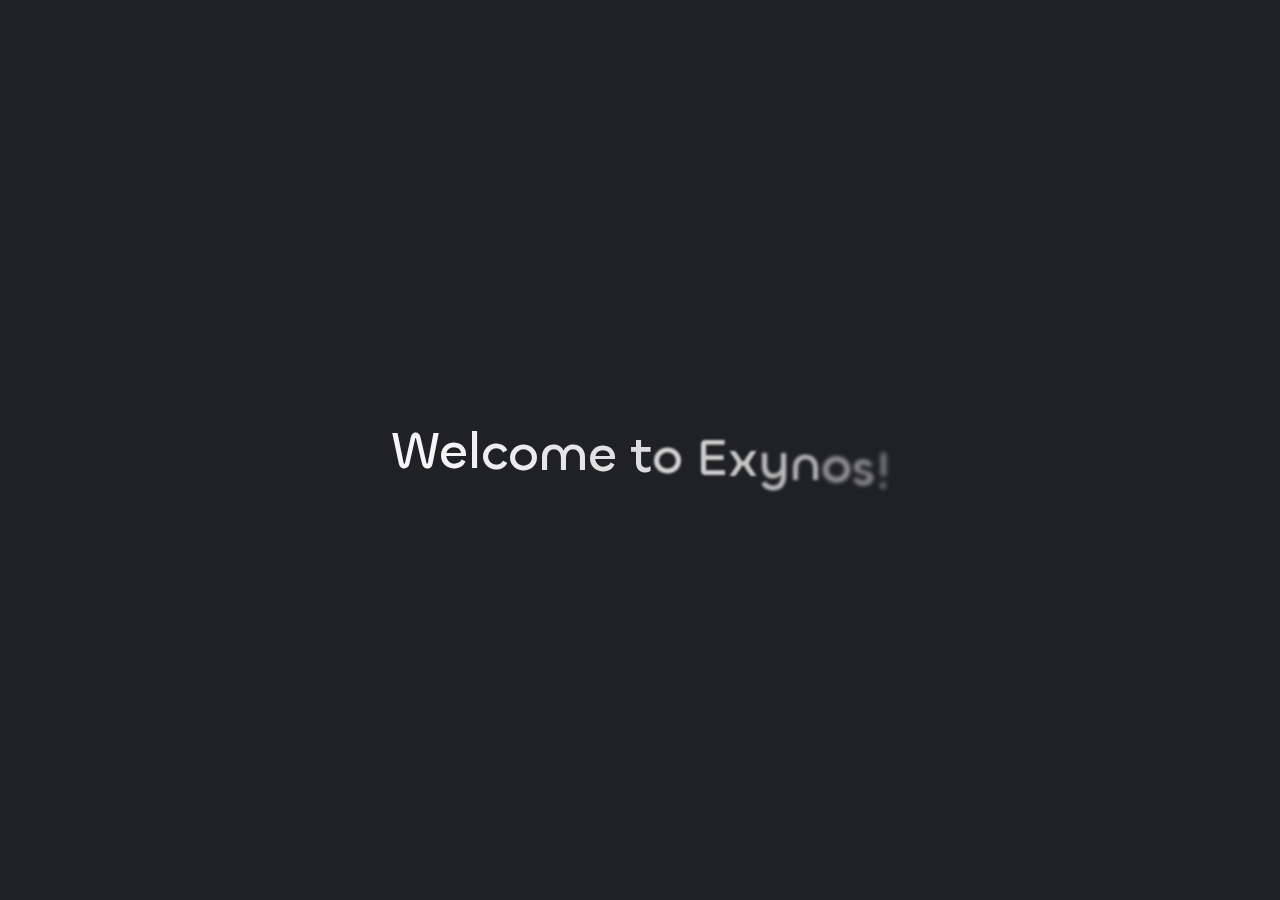
==== commit fd9d8d34: "Site updated: 2024-09-09 00:48:50" ====
--- a/archives/index.html
+++ b/archives/index.html
@@ -73,10 +73,14 @@
     
     
     
+        
+<script src="/js/libs/anime.min.js"></script>
+
+    
 
     <script id="hexo-configurations">
     window.config = {"hostname":"esayanubn.github.io","root":"/","language":"en"};
-    window.theme = {"articles":{"style":{"font_size":"16px","line_height":1.5,"image_border_radius":"14px","image_alignment":"center","image_caption":false,"link_icon":true,"title_alignment":"left","headings_top_spacing":{"h1":"3.2rem","h2":"2.4rem","h3":"1.9rem","h4":"1.6rem","h5":"1.4rem","h6":"1.3rem"}},"word_count":{"enable":true,"count":true,"min2read":true},"author_label":{"enable":true,"auto":false,"list":[]},"code_block":{"copy":true,"style":"mac","highlight_theme":{"light":"github","dark":"vs2015"},"font":{"enable":false,"family":null,"url":null}},"toc":{"enable":true,"max_depth":3,"number":false,"expand":true,"init_open":true},"copyright":{"enable":true,"default":"cc_by_nc_sa"},"lazyload":true,"recommendation":{"enable":false,"title":"推荐阅读","limit":3,"mobile_limit":2,"placeholder":"/images/wallhaven-wqery6-light.webp","skip_dirs":[]}},"colors":{"primary":"#A31F34","secondary":null,"default_mode":"light"},"global":{"fonts":{"chinese":{"enable":false,"family":null,"url":null},"english":{"enable":false,"family":null,"url":null},"title":{"enable":false,"family":null,"url":null}},"content_max_width":"1000px","sidebar_width":"210px","hover":{"shadow":true,"scale":false},"scroll_progress":{"bar":false,"percentage":true},"website_counter":{"url":"https://cn.vercount.one/js","enable":true,"site_pv":true,"site_uv":true,"post_pv":true},"single_page":true,"preloader":{"enable":false,"custom_message":null},"open_graph":true,"google_analytics":{"enable":false,"id":null}},"home_banner":{"enable":true,"style":"fixed","image":{"light":"/images/dreamland_light.jpg","dark":"/images/dreamland_dark.jpg"},"title":"Live is a 115 Million Kilometer Film...","subtitle":{"text":["El CV, Portfolio y Algo más de Kefan Xu"],"hitokoto":{"enable":false,"show_author":false,"api":"https://v1.hitokoto.cn"},"typing_speed":100,"backing_speed":80,"starting_delay":500,"backing_delay":1500,"loop":true,"smart_backspace":true},"text_color":{"light":"#fff","dark":"#d1d1b6"},"text_style":{"title_size":"2.8rem","subtitle_size":"1.5rem","line_height":1.2},"custom_font":{"enable":false,"family":null,"url":null},"social_links":{"enable":false,"style":"default","links":{"github":null,"instagram":null,"zhihu":null,"twitter":null,"email":null},"qrs":{"weixin":null}}},"plugins":{"feed":{"enable":false},"aplayer":{"enable":false,"type":"fixed","audios":[{"name":null,"artist":null,"url":null,"cover":null,"lrc":null}]},"mermaid":{"enable":false,"version":"9.3.0"}},"version":"2.7.1","navbar":{"auto_hide":false,"color":{"left":"#f78736","right":"#ffffff","transparency":75},"width":{"home":"1200px","pages":"1000px"},"links":{"Home":{"path":"/","icon":"fa-regular fa-house"},"Archives":{"path":"/archives","icon":"fa-regular fa-archive"},"About":{"icon":"fa-regular fa-user","submenus":{"Me":"/resume","Github":"https://github.com/Esayanubn","Blog":"https://Esayanubn.github.io"}}},"search":{"enable":false,"preload":true}},"page_templates":{"friends_column":2,"tags_style":"blur"},"home":{"sidebar":{"enable":true,"position":"left","first_item":"menu","announcement":null,"show_on_mobile":true,"links":{"Archives":{"path":"/archives","icon":"fa-regular fa-archive"},"Tags":{"path":"/tags","icon":"fa-regular fa-tags"},"Categories":{"path":"/categories","icon":"fa-regular fa-folder"}}},"article_date_format":"auto","excerpt_length":200,"categories":{"enable":true,"limit":3},"tags":{"enable":true,"limit":3}},"footerStart":"2022/8/17 11:45:14"};
+    window.theme = {"articles":{"style":{"font_size":"16px","line_height":1.5,"image_border_radius":"14px","image_alignment":"center","image_caption":false,"link_icon":true,"title_alignment":"left","headings_top_spacing":{"h1":"3.2rem","h2":"2.4rem","h3":"1.9rem","h4":"1.6rem","h5":"1.4rem","h6":"1.3rem"}},"word_count":{"enable":true,"count":true,"min2read":true},"author_label":{"enable":true,"auto":false,"list":[]},"code_block":{"copy":true,"style":"mac","highlight_theme":{"light":"github","dark":"vs2015"},"font":{"enable":false,"family":null,"url":null}},"toc":{"enable":true,"max_depth":3,"number":false,"expand":true,"init_open":true},"copyright":{"enable":true,"default":"cc_by_nc_sa"},"lazyload":true,"recommendation":{"enable":false,"title":"推荐阅读","limit":3,"mobile_limit":2,"placeholder":"/images/wallhaven-wqery6-light.webp","skip_dirs":[]}},"colors":{"primary":"#A31F34","secondary":null,"default_mode":"light"},"global":{"fonts":{"chinese":{"enable":false,"family":null,"url":null},"english":{"enable":false,"family":null,"url":null},"title":{"enable":false,"family":null,"url":null}},"content_max_width":"1000px","sidebar_width":"210px","hover":{"shadow":true,"scale":false},"scroll_progress":{"bar":false,"percentage":true},"website_counter":{"url":"https://cn.vercount.one/js","enable":true,"site_pv":true,"site_uv":true,"post_pv":true},"single_page":true,"preloader":{"enable":true,"custom_message":"Welcome to Exynos!"},"open_graph":true,"google_analytics":{"enable":false,"id":null}},"home_banner":{"enable":true,"style":"fixed","image":{"light":"/images/dreamland_light.jpg","dark":"/images/dreamland_dark.jpg"},"title":"Live is a 115 Million Kilometer Film...","subtitle":{"text":["El CV, Portfolio y Algo más de Kefan Xu"],"hitokoto":{"enable":false,"show_author":false,"api":"https://v1.hitokoto.cn"},"typing_speed":100,"backing_speed":80,"starting_delay":500,"backing_delay":1500,"loop":true,"smart_backspace":true},"text_color":{"light":"#fff","dark":"#d1d1b6"},"text_style":{"title_size":"2.8rem","subtitle_size":"1.5rem","line_height":1.2},"custom_font":{"enable":false,"family":null,"url":null},"social_links":{"enable":false,"style":"default","links":{"github":null,"instagram":null,"zhihu":null,"twitter":null,"email":null},"qrs":{"weixin":null}}},"plugins":{"feed":{"enable":false},"aplayer":{"enable":false,"type":"fixed","audios":[{"name":null,"artist":null,"url":null,"cover":null,"lrc":null}]},"mermaid":{"enable":false,"version":"9.3.0"}},"version":"2.7.1","navbar":{"auto_hide":false,"color":{"left":"#f78736","right":"#ffffff","transparency":75},"width":{"home":"1200px","pages":"1000px"},"links":{"Home":{"path":"/","icon":"fa-regular fa-house"},"Archives":{"path":"/archives","icon":"fa-regular fa-archive"},"About":{"icon":"fa-regular fa-user","submenus":{"Me":"/resume","Github":"https://github.com/Esayanubn","Blog":"https://Esayanubn.github.io"}}},"search":{"enable":false,"preload":true}},"page_templates":{"friends_column":2,"tags_style":"blur"},"home":{"sidebar":{"enable":true,"position":"left","first_item":"menu","announcement":null,"show_on_mobile":true,"links":{"Archives":{"path":"/archives","icon":"fa-regular fa-archive"},"Tags":{"path":"/tags","icon":"fa-regular fa-tags"},"Categories":{"path":"/categories","icon":"fa-regular fa-folder"}}},"article_date_format":"auto","excerpt_length":200,"categories":{"enable":true,"limit":3},"tags":{"enable":true,"limit":3}},"footerStart":"2022/8/17 11:45:14"};
     window.lang_ago = {"second":"%s seconds ago","minute":"%s minutes ago","hour":"%s hours ago","day":"%s days ago","week":"%s weeks ago","month":"%s months ago","year":"%s years ago"};
     window.data = {"masonry":false};
   </script>
@@ -114,6 +118,151 @@
 </div>
 
 
+
+    <style>
+    :root {
+        --preloader-background-color: #fff;
+        --preloader-text-color: #000;
+    }
+
+    @media (prefers-color-scheme: dark) {
+        :root {
+            --preloader-background-color: #202124;
+            --preloader-text-color: #fff;
+        }
+    }
+
+    @media (prefers-color-scheme: light) {
+        :root {
+            --preloader-background-color: #fff;
+            --preloader-text-color: #000;
+        }
+    }
+
+    @media (max-width: 600px) {
+        .ml13 {
+            font-size: 2.6rem !important; /* Adjust this value as needed */
+        }
+    }
+
+    .preloader {
+        display: flex;
+        flex-direction: column;
+        gap: 1rem; /* Tailwind 'gap-4' is 1rem */
+        align-items: center;
+        justify-content: center;
+        position: fixed;
+        padding: 12px;
+        top: 0;
+        right: 0;
+        bottom: 0;
+        left: 0;
+        width: 100vw;
+        height: 100vh; /* 'h-screen' is 100% of the viewport height */
+        background-color: var(--preloader-background-color);
+        z-index: 1100; /* 'z-[1100]' sets the z-index */
+        transition: opacity 0.2s ease-in-out;
+    }
+
+    .ml13 {
+        font-size: 3.2rem;
+        /* text-transform: uppercase; */
+        color: var(--preloader-text-color);
+        letter-spacing: -1px;
+        font-weight: 500;
+        font-family: 'Chillax-Variable', sans-serif;
+        text-align: center;
+    }
+
+    .ml13 .word {
+        display: inline-flex;
+        flex-wrap: wrap;
+        white-space: nowrap;
+    }
+
+    .ml13 .letter {
+        display: inline-block;
+        line-height: 1em;
+    }
+</style>
+
+<div class="preloader">
+    <h2 class="ml13">
+        Welcome to Exynos!
+    </h2>
+    <script>
+        var textWrapper = document.querySelector('.ml13');
+        // Split text into words
+        var words = textWrapper.textContent.trim().split(' ');
+
+        // Clear the existing content
+        textWrapper.innerHTML = '';
+
+        // Wrap each word and its letters in spans
+        words.forEach(function(word) {
+            var wordSpan = document.createElement('span');
+            wordSpan.classList.add('word');
+            wordSpan.innerHTML = word.replace(/\S/g, "<span class='letter'>$&</span>");
+            textWrapper.appendChild(wordSpan);
+            textWrapper.appendChild(document.createTextNode(' ')); // Add space between words
+        });
+
+        var animation = anime.timeline({loop: true})
+            .add({
+                targets: '.ml13 .letter',
+                translateY: [40,0],
+                translateZ: 0,
+                opacity: [0,1],
+                filter: ['blur(5px)', 'blur(0px)'], // Starting from blurred to unblurred
+                easing: "easeOutExpo",
+                duration: 1400,
+                delay: (el, i) => 300 + 30 * i,
+            }).add({
+                targets: '.ml13 .letter',
+                translateY: [0,-40],
+                opacity: [1,0],
+                filter: ['blur(0px)', 'blur(5px)'], // Ending from unblurred to blurred
+                easing: "easeInExpo",
+                duration: 1200,
+                delay: (el, i) => 100 + 30 * i,
+                complete: function() {
+                    hidePreloader(); // Call hidePreloader after the animation completes
+                }
+            });
+
+        let themeStatus = JSON.parse(localStorage.getItem('REDEFINE-THEME-STATUS'))?.isDark;
+
+        // If the theme status is not found in local storage, check the preferred color scheme
+        if (themeStatus === undefined || themeStatus === null) {
+            if (window.matchMedia && window.matchMedia('(prefers-color-scheme: dark)').matches) {
+                themeStatus = 'dark';
+            } else {
+                themeStatus = 'light';
+            }
+        }
+
+        // Now you can use the themeStatus variable in your code
+        if (themeStatus) {
+            document.documentElement.style.setProperty('--preloader-background-color', '#202124');
+            document.documentElement.style.setProperty('--preloader-text-color', '#fff');
+        } else {
+            document.documentElement.style.setProperty('--preloader-background-color', '#fff');
+            document.documentElement.style.setProperty('--preloader-text-color', '#000');
+        }
+
+        window.addEventListener('load', function () {
+            setTimeout(hidePreloader, 5000); // Call hidePreloader after 5000 milliseconds if not already called by animation
+        });
+
+        function hidePreloader() {
+            var preloader = document.querySelector('.preloader');
+            preloader.style.opacity = '0';
+            setTimeout(function () {
+                preloader.style.display = 'none';
+            }, 200);
+        }
+    </script>
+</div>
 
 <main class="page-container" id="swup">
 
@@ -623,10 +772,6 @@
 
 
 
-    
-<script src="/js/libs/anime.min.js"></script>
-
-
 
 <div class="post-scripts" data-swup-reload-script>
     
